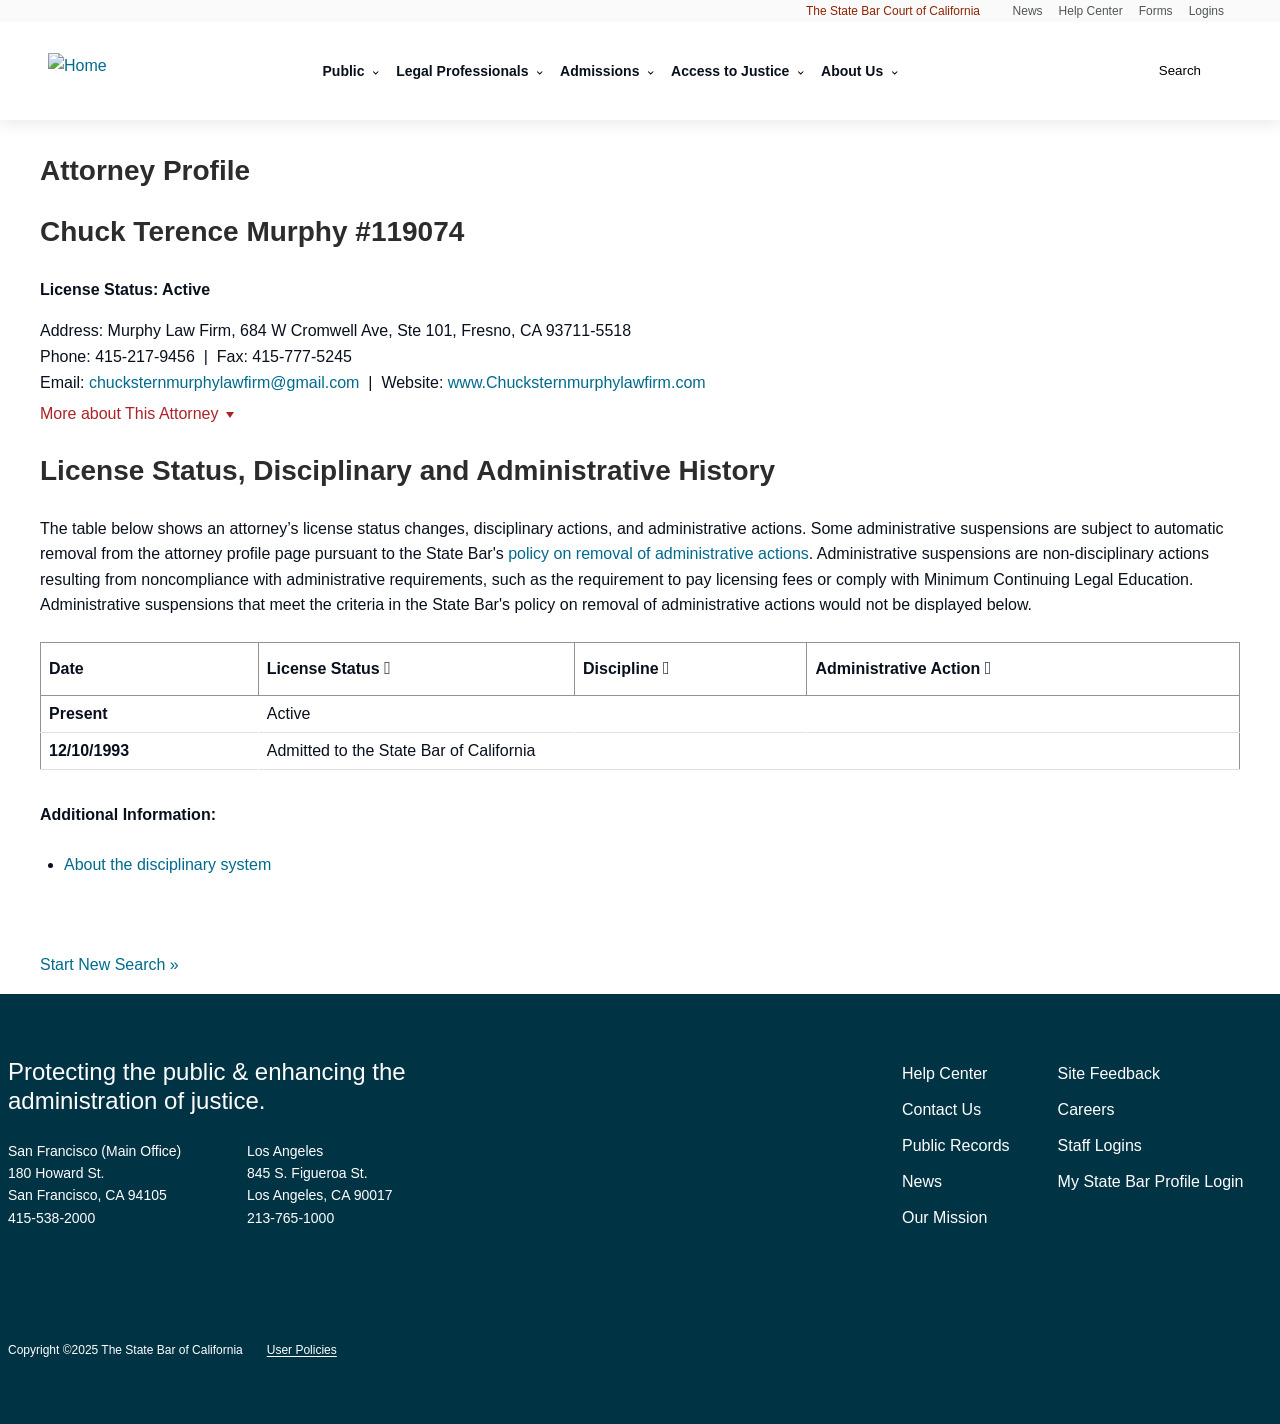
==== apps.calbar.ca.gov/attorney/Licensee/Detail/119074.html @ 702d131b "initial commit" ====
<!DOCTYPE html>
<html lang="en-US">



<meta http-equiv="content-type" content="text/html;charset=utf-8" /><!-- /Added by HTTrack -->

<head>





    <meta http-equiv="X-UA-Compatible" content="IE=edge">
    <meta http-equiv="Content-Type" content="text/html; charset=utf-8" />
    <meta name="viewport" content="width=device-width, initial-scale=1.0">
    <meta name="copyright" content="&copy; 2018 The State Bar of California" />
    <meta name="author" content="The State Bar of California" />
    <meta name="google-site-verification" content="VJy1F6sOYdyftWvRokNCqjnnEuxGxvTk9b7fUnXq_ks" />
    <meta name="msvalidate.01" content="DE7FBB80D91AFBB0079F1F3468295626" />
    <meta name="description" content="Attorney Licensee Search - The State Bar of California" />
    <meta name="keywords" content="Licensee Search, Attorney Search, Member Search" />

    <meta name="facebook-domain-verification" content="bobxb3tvjdjorjrjefdjnxnl09zcm5" />


    <link rel="stylesheet" type="text/css" href="../../Content/font-awesome/css/font-awesome.min.css" />

    <link rel="shortcut icon" href="https://www.calbar.ca.gov/themes/custom/sbc_blue/favicon.ico" type="image/x-icon" />

    <!-- Google tag (gtag.js) -->


    <script
        src="https://apps.calbar.ca.gov/attorney/bundles/jquery?v=9ktsOtIo0upvJP7-7FiXuOoOJe58RLFJ__wIRPL2vGo1"></script>

    <script
        src="https://apps.calbar.ca.gov/attorney/bundles/jqueryval?v=dRbXwfFHyVR9r5uyYJ5Qw1ktAC0ngUmWiPnrwKVkHo81"></script>


    <link href="../../../../kendo.cdn.telerik.com/2021.1.224/styles/kendo.default-v2.min.css" rel="stylesheet"
        type="text/css" />
    <script src="../../../../kendo.cdn.telerik.com/2021.1.224/js/jszip.min.js"></script>
    <script src="../../../../kendo.cdn.telerik.com/2021.1.224/js/kendo.all.min.js"></script>
    <script src="../../../../kendo.cdn.telerik.com/2021.1.224/js/kendo.aspnetmvc.min.js"></script>
    <script src="../../Scripts/kendo.modernizr.custom.js"></script>


    <title>
        Chuck Terence Murphy # 119074 - Attorney Licensee Search
    </title>

    <meta name="description" content="Attorney Licensee Search of the State Bar of California" />
    <meta name="keywords" content="Attorney Search, Licensee Search, Member Search, Attorney Profile" />


    <!-- HubSpot Embed Code -->
    <script type="text/javascript" id="hs-script-loader" async defer
        src="../../../../js.hs-scripts.com/22118717.js"></script>

    <!-- Styles: Drupal -->
    <link href="../../../../archive.calbar.ca.gov/skins/css/base_theme/simplytheme.css" rel="stylesheet" />
    <link href="../../../../archive.calbar.ca.gov/skins/css/base_theme/simplytheme_editor.css" rel="stylesheet" />
    <link href="../../../../archive.calbar.ca.gov/skins/css/sbc_blue.css" rel="stylesheet" />

    <link rel="stylesheet" href="../../../../archive.calbar.ca.gov/skins/css/header.css" />
    <link rel="stylesheet" href="../../../../archive.calbar.ca.gov/skins/css/mmenu.css" />
    <link rel="stylesheet" href="../../../../archive.calbar.ca.gov/skins/css/footer.css" />

    <!-- Styles: Custom -->
    <link rel="stylesheet" href="../../../../archive.calbar.ca.gov/skins/css/site-common.css" />
    <link href="../../Content/css/site-custom.css" rel="stylesheet" />

</head>

<body id="Body">

    <div class="page-wrapper">

        <!-- ===== HEADER ===== -->
        <div class="sbc-header">




            <div class="mm-page mm-slideout" id="mm-0">
                <div class="responsive-menu-page-wrapper">
                    <header id="header">

                        <div class="layout-header">
                            <div id="masthead" class="masthead">

                                <div class="region region--masthead-prefix clearfix">

                                    <nav role="navigation" aria-labelledby="block-sbc-blue-utility-menu"
                                        id="block-sbc-blue-utility"
                                        class="contextual-region block block-menu navigation menu--utility">

                                        <h2 class="visually-hidden" id="block-sbc-blue-utility-menu">Utility</h2>
                                        <div data-contextual-id="block:block=sbc_blue_utility:langcode=en|menu:menu=utility:langcode=en"
                                            data-contextual-token="tIDJt1KYtYOmM0SghBOcWXmnXl-dd7uxdIEv1bUy2Mc"
                                            data-drupal-ajax-container="" data-once="contextual-render"
                                            class="contextual">
                                            <button class="trigger focusable visually-hidden" type="button"
                                                aria-pressed="false">
                                                Open Utility configuration options
                                            </button>

                                            <ul class="contextual-links" hidden="">
                                                <li>
                                                    <a
                                                        href="https://www.calbar.ca.gov/admin/structure/block/manage/sbc_blue_utility?destination=/node/156">
                                                        Configure
                                                        block
                                                    </a>
                                                </li>
                                                <li>
                                                    <a
                                                        href="https://www.calbar.ca.gov/admin/structure/block/manage/sbc_blue_utility/delete?destination=/node/156">
                                                        Remove
                                                        block
                                                    </a>
                                                </li>
                                                <li><a
                                                        href="https://www.calbar.ca.gov/admin/structure/menu/manage/utility?destination=/node/156">Edit
                                                        menu</a></li>
                                            </ul>

                                        </div>

                                        <ul class="menu menu-level--1">

                                            <li class="menu-item menu-item--level-1">

                                                <a href="https://www.statebarcourt.ca.gov/" target="_blank" class="ext"
                                                    data-extlink="" rel="noreferrer">
                                                    <span class="link-inner">The State Bar Court of California</span>
                                                    <svg focusable="false" width="1em" height="1em" class="ext"
                                                        data-extlink-placement="append" aria-label="(link is external)"
                                                        viewBox="0 0 80 40" role="img" aria-hidden="false">
                                                        <title>(link is external)</title>
                                                        <path
                                                            d="M48 26c-1.1 0-2 0.9-2 2v26H10V18h26c1.1 0 2-0.9 2-2s-0.9-2-2-2H8c-1.1 0-2 0.9-2 2v40c0 1.1 0.9 2 2 2h40c1.1 0 2-0.9 2-2V28C50 26.9 49.1 26 48 26z">
                                                        </path>
                                                        <path
                                                            d="M56 6H44c-1.1 0-2 0.9-2 2s0.9 2 2 2h7.2L30.6 30.6c-0.8 0.8-0.8 2 0 2.8C31 33.8 31.5 34 32 34s1-0.2 1.4-0.6L54 12.8V20c0 1.1 0.9 2 2 2s2-0.9 2-2V8C58 6.9 57.1 6 56 6z">
                                                        </path>
                                                    </svg>
                                                </a>
                                            </li>

                                            <li class="menu-item menu-item--level-1">

                                                <a href="https://www.calbar.ca.gov/news" hreflang="en">
                                                    <span class="link-inner">News</span>
                                                </a>
                                            </li>

                                            <li class="menu-item menu-item--level-1">

                                                <a href="https://www.calbar.ca.gov/help-center"
                                                    data-drupal-link-system-path="node/167">
                                                    <span class="link-inner">
                                                        Help
                                                        Center
                                                    </span>
                                                </a>
                                            </li>

                                            <li class="menu-item menu-item--level-1">

                                                <a href="https://www.calbar.ca.gov/public/forms"
                                                    data-drupal-link-system-path="node/31">
                                                    <span class="link-inner">Forms</span>
                                                </a>
                                            </li>

                                            <li class="menu-item menu-item--level-1">

                                                <a href="https://www.calbar.ca.gov/legal-professionals/view-all-login-portals"
                                                    data-drupal-link-system-path="node/5038">
                                                    <span class="link-inner">Logins</span>
                                                </a>
                                            </li>
                                        </ul>

                                    </nav>

                                    <div id="block-sbc-blue-gtranslate"
                                        class="contextual-region block block-gtranslate block-gtranslate-block">

                                        <div data-contextual-id="block:block=sbc_blue_gtranslate:langcode=en"
                                            data-contextual-token="NOMVxvBMFlBfjjq-w9s0AYorA4YWJH1IkJLih02-pzI"
                                            data-drupal-ajax-container="" data-once="contextual-render"
                                            class="contextual">
                                            <button class="trigger focusable visually-hidden" type="button"
                                                aria-pressed="false">
                                                Open configuration options
                                            </button>


                                            <ul class="contextual-links" hidden="">
                                                <li>
                                                    <a
                                                        href="https://www.calbar.ca.gov/admin/structure/block/manage/sbc_blue_gtranslate?destination=/node/156">
                                                        Configure
                                                        block
                                                    </a>
                                                </li>
                                                <li>
                                                    <a
                                                        href="https://www.calbar.ca.gov/admin/structure/block/manage/sbc_blue_gtranslate/delete?destination=/node/156">
                                                        Remove
                                                        block
                                                    </a>
                                                </li>
                                            </ul>


                                        </div>



                                        <div class="gtranslate_wrapper gt_container--wz96ug">
                                            <!-- GTranslate: https://gtranslate.com -->
                                        </div>
                                        <script>window.gtranslateSettings = { "switcher_horizontal_position": "left", "switcher_vertical_position": "bottom", "horizontal_position": "inline", "vertical_position": "inline", "float_switcher_open_direction": "top", "switcher_open_direction": "bottom", "default_language": "en", "native_language_names": 0, "detect_browser_language": 0, "add_new_line": 1, "select_language_label": "Select Language", "flag_size": 32, "flag_style": "2d", "globe_size": 60, "alt_flags": [], "wrapper_selector": ".gtranslate_wrapper", "url_structure": "none", "custom_domains": null, "languages": ["en", "ar", "zh-CN", "zh-TW", "hi", "ja", "ko", "pt", "ru", "es", "tl", "vi", "fa", "hy", "hmn"], "custom_css": "" };</script>
                                        <script>(function () { var js = document.createElement('script'); js.setAttribute('src', '../../../../cdn.gtranslate.net/widgets/latest/dropdown.js'); js.setAttribute('data-gt-orig-url', 'https://apps.calbar.ca.gov/'); js.setAttribute('data-gt-orig-domain', 'www.calbar.ca.gov'); document.body.appendChild(js); })();</script>

                                    </div>

                                </div>

                                <div class="region region--masthead-primary clearfix" id="masthead-primary">
                                    <div class="region-inner clearfix">

                                        <div class="region region--masthead-primary__left clearfix">

                                            <div id="block-sbc-blue-site-branding"
                                                class="contextual-region block block-system block-system-branding-block">

                                                <div data-contextual-id="block:block=sbc_blue_site_branding:langcode=en"
                                                    data-contextual-token="xkAL9wbKK9-lnhLqeCegQ31AZqPOF6tP-8E3xbLu6FQ"
                                                    data-drupal-ajax-container="" data-once="contextual-render"
                                                    class="contextual">
                                                    <button class="trigger visually-hidden focusable" type="button"
                                                        aria-pressed="false">
                                                        Open configuration options
                                                    </button>


                                                    <ul class="contextual-links" hidden="">
                                                        <li>
                                                            <a
                                                                href="https://www.calbar.ca.gov/admin/structure/block/manage/sbc_blue_site_branding?destination=/node/156">
                                                                Configure
                                                                block
                                                            </a>
                                                        </li>
                                                        <li>
                                                            <a
                                                                href="https://www.calbar.ca.gov/admin/structure/block/manage/sbc_blue_site_branding/delete?destination=/node/156">
                                                                Remove
                                                                block
                                                            </a>
                                                        </li>
                                                    </ul>

                                                </div>
                                                <a href="https://www.calbar.ca.gov/" title="Home" rel="home"
                                                    class="site-logo">
                                                    <img src="https://www.calbar.ca.gov/themes/custom/sbc_blue/logo.svg"
                                                        alt="Home" class="logo--default" width="284" height="56">
                                                </a>
                                            </div>

                                        </div>

                                        <div class="region region--masthead-primary__right clearfix"
                                            id="masthead-primary__right">
                                            <div class="region-inner clearfix">

                                                <div class="region region--masthead-primary__right clearfix">

                                                    <nav role="navigation"
                                                        aria-labelledby="block-sbc-blue-mainnavigation-menu"
                                                        id="block-sbc-blue-mainnavigation"
                                                        class="contextual-region block block-menu navigation menu--main"
                                                        data-once="menu-hover">

                                                        <h2 class="visually-hidden"
                                                            id="block-sbc-blue-mainnavigation-menu">Main navigation</h2>
                                                        <div data-contextual-id="block:block=sbc_blue_mainnavigation:langcode=en|menu:menu=main:langcode=en"
                                                            data-contextual-token="6jmzvDfOMWs4oG_9j4O7GXWfTcq2qj6d-FuwgxFtEv4"
                                                            data-drupal-ajax-container="" data-once="contextual-render"
                                                            class="contextual">
                                                            <button class="trigger focusable visually-hidden"
                                                                type="button" aria-pressed="false">
                                                                Open Main
                                                                navigation configuration options
                                                            </button>

                                                            <ul class="contextual-links" hidden="">
                                                                <li>
                                                                    <a
                                                                        href="https://www.calbar.ca.gov/admin/structure/block/manage/sbc_blue_mainnavigation?destination=/node/156">
                                                                        Configure
                                                                        block
                                                                    </a>
                                                                </li>
                                                                <li>
                                                                    <a
                                                                        href="https://www.calbar.ca.gov/admin/structure/block/manage/sbc_blue_mainnavigation/delete?destination=/node/156">
                                                                        Remove
                                                                        block
                                                                    </a>
                                                                </li>
                                                                <li><a
                                                                        href="https://www.calbar.ca.gov/admin/structure/menu/manage/main?destination=/node/156">Edit
                                                                        menu</a></li>
                                                            </ul>

                                                        </div>

                                                        <ul class="menu menu-level--1">

                                                            <li
                                                                class="menu-item menu-item--expanded menu-item--level-1">


                                                                <a href="https://www.calbar.ca.gov/public"
                                                                    data-drupal-link-system-path="node/123">
                                                                    <span class="link-inner">Public</span>
                                                                </a>
                                                                <ul class="menu sub-nav menu-level--2">

                                                                    <li
                                                                        class="menu-item menu-item--expanded menu-item--level-2">


                                                                        <span class="main-pane visibility-hidden">
                                                                            <span class="link-inner">Main Pane</span>
                                                                        </span>
                                                                        <ul class="menu sub-nav menu-level--3">

                                                                            <li
                                                                                class="menu-item menu-item--expanded menu-item--level-3">


                                                                                <a href="https://www.calbar.ca.gov/public/find-legal-professionals"
                                                                                    data-drupal-link-system-path="node/124">
                                                                                    <span class="link-inner">Find Legal
                                                                                        Professionals</span>
                                                                                </a>
                                                                                <ul class="menu sub-nav menu-level--4">

                                                                                    <li
                                                                                        class="menu-item menu-item--collapsed menu-item--level-4">


                                                                                        <a href="https://www.calbar.ca.gov/public/find-legal-professionals/find-lawyer-referral-service"
                                                                                            data-drupal-link-system-path="node/2">
                                                                                            <span
                                                                                                class="link-inner">Find
                                                                                                a Lawyer Referral
                                                                                                Service</span>
                                                                                        </a>
                                                                                    </li>

                                                                                    <li
                                                                                        class="menu-item menu-item--level-4">


                                                                                        <a
                                                                                            href="https://apps.calbar.ca.gov/attorney/LicenseeSearch/QuickSearch">
                                                                                            <span
                                                                                                class="link-inner">Check
                                                                                                Attorney Profile</span>
                                                                                        </a>
                                                                                    </li>

                                                                                    <li
                                                                                        class="menu-item menu-item--level-4">


                                                                                        <a href="https://www.calbar.ca.gov/public/find-legal-professionals/find-certified-specialist"
                                                                                            data-drupal-link-system-path="node/7158">
                                                                                            <span
                                                                                                class="link-inner">Find
                                                                                                a Certified
                                                                                                Specialist</span>
                                                                                        </a>
                                                                                    </li>
                                                                                </ul>

                                                                            </li>

                                                                            <li
                                                                                class="menu-item menu-item--expanded menu-item--level-3">


                                                                                <a href="https://www.calbar.ca.gov/public/concerns-about-attorney"
                                                                                    data-drupal-link-system-path="node/126">
                                                                                    <span class="link-inner">Concerns
                                                                                        About an Attorney</span>
                                                                                </a>
                                                                                <ul class="menu sub-nav menu-level--4">

                                                                                    <li
                                                                                        class="menu-item menu-item--collapsed menu-item--level-4">


                                                                                        <a
                                                                                            href="https://www.calbar.ca.gov/public/concerns-about-attorney/public-trust-liaison-office">
                                                                                            <span
                                                                                                class="link-inner">Office
                                                                                                of Public Trust
                                                                                                Liaison</span>
                                                                                        </a>
                                                                                    </li>

                                                                                    <li
                                                                                        class="menu-item menu-item--level-4">


                                                                                        <a href="https://www.calbar.ca.gov/public/concerns-about-attorney/why-file-complaint"
                                                                                            data-drupal-link-system-path="node/6974">
                                                                                            <span class="link-inner">Why
                                                                                                File a Complaint</span>
                                                                                        </a>
                                                                                    </li>

                                                                                    <li
                                                                                        class="menu-item menu-item--collapsed menu-item--level-4">


                                                                                        <a href="https://www.calbar.ca.gov/public/concerns-about-attorney/resolving-fee-disputes-your-attorney"
                                                                                            data-drupal-link-system-path="node/5168">
                                                                                            <span
                                                                                                class="link-inner">Resolving
                                                                                                Fee Disputes with Your
                                                                                                Attorney</span>
                                                                                        </a>
                                                                                    </li>

                                                                                    <li
                                                                                        class="menu-item menu-item--collapsed menu-item--level-4">


                                                                                        <a href="https://www.calbar.ca.gov/public/concerns-about-attorney/avoid-legal-services-fraud"
                                                                                            data-drupal-link-system-path="node/16">
                                                                                            <span
                                                                                                class="link-inner">Avoid
                                                                                                Legal Services
                                                                                                Fraud</span>
                                                                                        </a>
                                                                                    </li>

                                                                                    <li
                                                                                        class="menu-item menu-item--level-4">


                                                                                        <a href="https://www.calbar.ca.gov/public/concerns-about-attorney/recent-disciplinary-actions"
                                                                                            data-drupal-link-system-path="node/15">
                                                                                            <span
                                                                                                class="link-inner">Recent
                                                                                                Disciplinary
                                                                                                Actions</span>
                                                                                        </a>
                                                                                    </li>

                                                                                    <li
                                                                                        class="menu-item menu-item--level-4">


                                                                                        <a href="https://www.calbar.ca.gov/Public/Discipline/Nonattorney-Actions"
                                                                                            data-drupal-link-system-path="node/17">
                                                                                            <span
                                                                                                class="link-inner">Unauthorized
                                                                                                Practice of Law
                                                                                                Violations</span>
                                                                                        </a>
                                                                                    </li>
                                                                                </ul>

                                                                            </li>

                                                                            <li
                                                                                class="menu-item menu-item--expanded menu-item--level-3">


                                                                                <a href="https://www.calbar.ca.gov/public/file-complaints-claims"
                                                                                    data-drupal-link-system-path="node/127">
                                                                                    <span class="link-inner">File
                                                                                        Complaints &amp; Claims</span>
                                                                                </a>
                                                                                <ul class="menu sub-nav menu-level--4">

                                                                                    <li
                                                                                        class="menu-item menu-item--collapsed menu-item--level-4">


                                                                                        <a
                                                                                            href="https://apps.calbar.ca.gov/complaint/">
                                                                                            <span
                                                                                                class="link-inner">File
                                                                                                an Attorney
                                                                                                Complaint</span>
                                                                                        </a>
                                                                                    </li>

                                                                                    <li
                                                                                        class="menu-item menu-item--level-4">


                                                                                        <a href="https://www.calbar.ca.gov/public/file-complaints-claims/request-complaint-review"
                                                                                            data-drupal-link-system-path="node/5037">
                                                                                            <span
                                                                                                class="link-inner">Request
                                                                                                a Complaint
                                                                                                Review</span>
                                                                                        </a>
                                                                                    </li>

                                                                                    <li
                                                                                        class="menu-item menu-item--level-4">


                                                                                        <a
                                                                                            href="https://apps.calbar.ca.gov/complaint/Upl/Index">
                                                                                            <span
                                                                                                class="link-inner">Report
                                                                                                Unauthorized Practice of
                                                                                                Law</span>
                                                                                        </a>
                                                                                    </li>

                                                                                    <li
                                                                                        class="menu-item menu-item--level-4">


                                                                                        <a href="https://www.calbar.ca.gov/public/file-complaints-claims/resolve-fee-dispute"
                                                                                            data-drupal-link-system-path="node/20">
                                                                                            <span
                                                                                                class="link-inner">Resolve
                                                                                                a Fee Dispute</span>
                                                                                        </a>
                                                                                    </li>

                                                                                    <li
                                                                                        class="menu-item menu-item--level-4">


                                                                                        <a href="https://www.calbar.ca.gov/public/file-complaints-claims/apply-reimbursement"
                                                                                            data-drupal-link-system-path="node/21">
                                                                                            <span
                                                                                                class="link-inner">Apply
                                                                                                for Reimbursement</span>
                                                                                        </a>
                                                                                    </li>

                                                                                    <li
                                                                                        class="menu-item menu-item--level-4">


                                                                                        <a href="https://www.calbar.ca.gov/public/file-complaints-claims/file-lawyer-referral-service-complaint"
                                                                                            data-drupal-link-system-path="node/22">
                                                                                            <span
                                                                                                class="link-inner">File
                                                                                                a Lawyer Referral
                                                                                                Service Complaint</span>
                                                                                        </a>
                                                                                    </li>

                                                                                    <li
                                                                                        class="menu-item menu-item--level-4">


                                                                                        <a href="https://www.calbar.ca.gov/public/file-complaints-claims/government-claims-subpoenas-and-lawsuits-against-state-bar"
                                                                                            data-drupal-link-system-path="node/7130">
                                                                                            <span
                                                                                                class="link-inner">Government
                                                                                                Claims, Subpoenas, and
                                                                                                Lawsuits Against the
                                                                                                State Bar</span>
                                                                                        </a>
                                                                                    </li>

                                                                                    <li
                                                                                        class="menu-item menu-item--level-4">


                                                                                        <a href="https://www.calbar.ca.gov/public/file-complaints-claims/whistleblower-and-whistleblower-retaliation-complaints"
                                                                                            data-drupal-link-system-path="node/5183">
                                                                                            <span
                                                                                                class="link-inner">Whistleblower
                                                                                                and Whistleblower
                                                                                                Retaliation
                                                                                                Complaints</span>
                                                                                        </a>
                                                                                    </li>
                                                                                </ul>

                                                                            </li>

                                                                            <li
                                                                                class="menu-item menu-item--expanded menu-item--level-3">


                                                                                <a href="https://www.calbar.ca.gov/public/legal-resources"
                                                                                    data-drupal-link-system-path="node/125">
                                                                                    <span class="link-inner">Legal
                                                                                        Resources</span>
                                                                                </a>
                                                                                <ul class="menu sub-nav menu-level--4">

                                                                                    <li
                                                                                        class="menu-item menu-item--collapsed menu-item--level-4">


                                                                                        <a href="https://www.calbar.ca.gov/public/legal-resources/free-legal-help"
                                                                                            data-drupal-link-system-path="node/5">
                                                                                            <span
                                                                                                class="link-inner">Free
                                                                                                Legal Help</span>
                                                                                        </a>
                                                                                    </li>

                                                                                    <li
                                                                                        class="menu-item menu-item--level-4">


                                                                                        <a href="https://www.calbar.ca.gov/public/legal-resources/selecting-attorney"
                                                                                            data-drupal-link-system-path="node/6">
                                                                                            <span
                                                                                                class="link-inner">Before
                                                                                                Selecting an
                                                                                                Attorney</span>
                                                                                        </a>
                                                                                    </li>

                                                                                    <li
                                                                                        class="menu-item menu-item--collapsed menu-item--level-4">


                                                                                        <a href="https://www.calbar.ca.gov/public/legal-resources/working-attorney"
                                                                                            data-drupal-link-system-path="node/7">
                                                                                            <span
                                                                                                class="link-inner">Working
                                                                                                With an Attorney</span>
                                                                                        </a>
                                                                                    </li>

                                                                                    <li
                                                                                        class="menu-item menu-item--collapsed menu-item--level-4">


                                                                                        <a href="https://www.calbar.ca.gov/public/legal-resources/resolving-problems-attorney"
                                                                                            data-drupal-link-system-path="node/8">
                                                                                            <span
                                                                                                class="link-inner">Resolving
                                                                                                Problems with an
                                                                                                Attorney</span>
                                                                                        </a>
                                                                                    </li>

                                                                                    <li
                                                                                        class="menu-item menu-item--collapsed menu-item--level-4">


                                                                                        <a href="https://www.calbar.ca.gov/public/legal-resources/resources-immigrants"
                                                                                            data-drupal-link-system-path="node/9">
                                                                                            <span
                                                                                                class="link-inner">Resources
                                                                                                for Immigrants</span>
                                                                                        </a>
                                                                                    </li>

                                                                                    <li
                                                                                        class="menu-item menu-item--level-4">


                                                                                        <a href="https://www.calbar.ca.gov/public/legal-resources/resources-veterans-and-service-members"
                                                                                            data-drupal-link-system-path="node/4993">
                                                                                            <span
                                                                                                class="link-inner">Resources
                                                                                                for Veterans and Service
                                                                                                Members</span>
                                                                                        </a>
                                                                                    </li>

                                                                                    <li
                                                                                        class="menu-item menu-item--collapsed menu-item--level-4">


                                                                                        <a href="https://www.calbar.ca.gov/public/legal-resources/legal-help-after-disaster"
                                                                                            data-drupal-link-system-path="node/11">
                                                                                            <span
                                                                                                class="link-inner">Legal
                                                                                                Help After a
                                                                                                Disaster</span>
                                                                                        </a>
                                                                                    </li>

                                                                                    <li
                                                                                        class="menu-item menu-item--level-4">


                                                                                        <a href="https://www.calbar.ca.gov/public/legal-resources/legal-guide-pamphlets"
                                                                                            data-drupal-link-system-path="node/12">
                                                                                            <span
                                                                                                class="link-inner">Legal
                                                                                                Guide Pamphlets</span>
                                                                                        </a>
                                                                                    </li>
                                                                                </ul>

                                                                            </li>

                                                                            <li
                                                                                class="menu-item menu-item--expanded menu-item--level-3">


                                                                                <a href="https://www.calbar.ca.gov/public/recursos-en-espanol"
                                                                                    data-drupal-link-system-path="node/5569">
                                                                                    <span class="link-inner">Recursos en
                                                                                        espaÃ±ol</span>
                                                                                </a>
                                                                                <ul class="menu sub-nav menu-level--4">

                                                                                    <li
                                                                                        class="menu-item menu-item--level-4">


                                                                                        <a
                                                                                            href="https://www.calbar.ca.gov/es/public/recursos-en-espanol/buscando-ayuda-con-asuntos-de-inmigracion">
                                                                                            <span
                                                                                                class="link-inner">Buscando
                                                                                                ayuda con asuntos de
                                                                                                inmigraciÃ³n</span>
                                                                                        </a>
                                                                                    </li>

                                                                                    <li
                                                                                        class="menu-item menu-item--level-4">


                                                                                        <a
                                                                                            href="https://www.calbar.ca.gov/es/public/recursos-en-espanol/alerta-propietarios-referente-al-fraude-de-servicios-legales">
                                                                                            <span
                                                                                                class="link-inner">Alerta
                                                                                                a Propietarios Referente
                                                                                                al Fraude de Servicios
                                                                                                Legales</span>
                                                                                        </a>
                                                                                    </li>

                                                                                    <li
                                                                                        class="menu-item menu-item--level-4">


                                                                                        <a
                                                                                            href="https://www.calbar.ca.gov/es/public/recursos-en-espanol/alerta-arrendatarios-referente-al-fraude-de-servicios-legales">
                                                                                            <span
                                                                                                class="link-inner">Alerta
                                                                                                a Arrendatarios
                                                                                                Referente al Fraude de
                                                                                                Servicios Legales</span>
                                                                                        </a>
                                                                                    </li>

                                                                                    <li
                                                                                        class="menu-item menu-item--level-4">


                                                                                        <a
                                                                                            href="https://www.calbar.ca.gov/es/public/recursos-en-espanol/evite-el-fraude-por-parte-de-los-consultores-de-inmigracion">
                                                                                            <span
                                                                                                class="link-inner">Evite
                                                                                                el fraude por parte de
                                                                                                los consultores de
                                                                                                inmigraciÃ³n</span>
                                                                                        </a>
                                                                                    </li>

                                                                                    <li
                                                                                        class="menu-item menu-item--level-4">


                                                                                        <a
                                                                                            href="https://www.calbar.ca.gov/es/public/recursos-en-espanol/programa-de-enlace-entre-abogado-y-cliente">
                                                                                            <span
                                                                                                class="link-inner">Programa
                                                                                                de Enlace entre Abogado
                                                                                                y Cliente</span>
                                                                                        </a>
                                                                                    </li>

                                                                                    <li
                                                                                        class="menu-item menu-item--level-4">


                                                                                        <a
                                                                                            href="https://www.calbar.ca.gov/es/public/concerns-about-attorney/public-trust-liaison-office/issues-attorney-communication">
                                                                                            <span
                                                                                                class="link-inner">Intermediario
                                                                                                de Confianza
                                                                                                PÃºblica</span>
                                                                                        </a>
                                                                                    </li>

                                                                                    <li
                                                                                        class="menu-item menu-item--level-4">


                                                                                        <a href="https://www.calbar.ca.gov/public/recursos-en-espanol/despues-de-presentar-una-queja-contra-un-abogado"
                                                                                            data-drupal-link-system-path="node/6973">
                                                                                            <span
                                                                                                class="link-inner">DespuÃ©s
                                                                                                de presentar una queja
                                                                                                contra un abogado</span>
                                                                                        </a>
                                                                                    </li>
                                                                                </ul>

                                                                            </li>

                                                                            <li
                                                                                class="menu-item menu-item--expanded menu-item--level-3">


                                                                                <a href="https://www.calbar.ca.gov/about-us/public-meetings-comment"
                                                                                    data-drupal-link-system-path="node/128">
                                                                                    <span class="link-inner">Public
                                                                                        Meetings &amp; Comment</span>
                                                                                </a>
                                                                                <ul class="menu sub-nav menu-level--4">

                                                                                    <li
                                                                                        class="menu-item menu-item--collapsed menu-item--level-4">


                                                                                        <a href="https://www.calbar.ca.gov/public/public-meetings-comment/public-meetings"
                                                                                            data-drupal-link-system-path="node/24">
                                                                                            <span
                                                                                                class="link-inner">Public
                                                                                                Meetings</span>
                                                                                        </a>
                                                                                    </li>

                                                                                    <li
                                                                                        class="menu-item menu-item--collapsed menu-item--level-4">


                                                                                        <a href="https://www.calbar.ca.gov/public/public-meetings-comment/public-comment"
                                                                                            data-drupal-link-system-path="node/25">
                                                                                            <span
                                                                                                class="link-inner">Public
                                                                                                Comment</span>
                                                                                        </a>
                                                                                    </li>

                                                                                    <li
                                                                                        class="menu-item menu-item--level-4">


                                                                                        <a href="https://www.calbar.ca.gov/MeetingRecordings"
                                                                                            data-drupal-link-system-path="node/6077">
                                                                                            <span
                                                                                                class="link-inner">Public
                                                                                                Meeting
                                                                                                Recordings</span>
                                                                                        </a>
                                                                                    </li>
                                                                                </ul>

                                                                            </li>
                                                                        </ul>

                                                                    </li>

                                                                    <li
                                                                        class="menu-item menu-item--expanded menu-item--level-2">


                                                                        <span class="sidebar-pane visibility-hidden">
                                                                            <span class="link-inner">Sidebar</span>
                                                                        </span>
                                                                        <ul class="menu sub-nav menu-level--3">

                                                                            <li class="menu-item menu-item--level-3">


                                                                                <a href="https://www.calbar.ca.gov/public/find-legal-professionals/find-lawyer-referral-service"
                                                                                    class="cta-link"
                                                                                    data-drupal-link-system-path="node/2">
                                                                                    <span class="link-inner">Find a
                                                                                        Certified Lawyer Referral
                                                                                        Service</span>
                                                                                </a>
                                                                            </li>

                                                                            <li class="menu-item menu-item--level-3">


                                                                                <a href="https://apps.calbar.ca.gov/complaint/"
                                                                                    target="_blank" class="cta-link">
                                                                                    <span class="link-inner">File a
                                                                                        Complaint</span>
                                                                                </a>
                                                                            </li>

                                                                            <li class="menu-item menu-item--level-3">


                                                                                <a href="https://calbar.primegov.com/public/portal"
                                                                                    class="cta-link">
                                                                                    <span class="link-inner">Public
                                                                                        Meetings Portal</span>
                                                                                </a>
                                                                            </li>

                                                                            <li
                                                                                class="menu-item menu-item--expanded menu-item--level-3">


                                                                                <span>
                                                                                    <span class="link-inner">Popular
                                                                                        Links</span>
                                                                                </span>
                                                                                <ul class="menu sub-nav menu-level--4">

                                                                                    <li
                                                                                        class="menu-item menu-item--level-4">


                                                                                        <a
                                                                                            href="https://www.calbar.ca.gov/public/concerns-about-attorney/public-trust-liaison-office">
                                                                                            <span
                                                                                                class="link-inner">Need
                                                                                                Help? Contact the Public
                                                                                                Trust Liaison
                                                                                                Office</span>
                                                                                        </a>
                                                                                    </li>

                                                                                    <li
                                                                                        class="menu-item menu-item--level-4">


                                                                                        <a href="https://www.calbar.ca.gov/public/concerns-about-attorney/recent-disciplinary-actions"
                                                                                            data-drupal-link-system-path="node/15">
                                                                                            <span
                                                                                                class="link-inner">Recent
                                                                                                Disciplinary
                                                                                                Actions</span>
                                                                                        </a>
                                                                                    </li>

                                                                                    <li
                                                                                        class="menu-item menu-item--level-4">


                                                                                        <a href="https://www.calbar.ca.gov/Public/Discipline/Nonattorney-Actions"
                                                                                            data-drupal-link-system-path="node/17">
                                                                                            <span
                                                                                                class="link-inner">Unauthorized
                                                                                                Practice of Law
                                                                                                Violations</span>
                                                                                        </a>
                                                                                    </li>

                                                                                    <li
                                                                                        class="menu-item menu-item--level-4">


                                                                                        <a href="https://www.calbar.ca.gov/public/file-complaints-claims/resolve-fee-dispute"
                                                                                            target="_self"
                                                                                            data-drupal-link-system-path="node/20">
                                                                                            <span
                                                                                                class="link-inner">Resolve
                                                                                                a Fee Dispute</span>
                                                                                        </a>
                                                                                    </li>

                                                                                    <li
                                                                                        class="menu-item menu-item--level-4">


                                                                                        <a href="https://www.calbar.ca.gov/public/concerns-about-attorney/avoid-legal-services-fraud"
                                                                                            data-drupal-link-system-path="node/16">
                                                                                            <span
                                                                                                class="link-inner">Tips:
                                                                                                Avoid Legal Services
                                                                                                Fraud</span>
                                                                                        </a>
                                                                                    </li>

                                                                                    <li
                                                                                        class="menu-item menu-item--level-4">


                                                                                        <a href="https://www.calbar.ca.gov/public/forms"
                                                                                            class="popular-link"
                                                                                            data-drupal-link-system-path="node/31">
                                                                                            <span
                                                                                                class="link-inner">Forms</span>
                                                                                        </a>
                                                                                    </li>

                                                                                    <li
                                                                                        class="menu-item menu-item--level-4">


                                                                                        <a href="https://www.calbar.ca.gov/public-help-topics"
                                                                                            class="popular-link"
                                                                                            data-drupal-link-system-path="node/168">
                                                                                            <span
                                                                                                class="link-inner">Public
                                                                                                FAQs</span>
                                                                                        </a>
                                                                                    </li>
                                                                                </ul>

                                                                            </li>
                                                                        </ul>

                                                                    </li>
                                                                </ul>

                                                            </li>

                                                            <li
                                                                class="menu-item menu-item--expanded menu-item--level-1">


                                                                <a href="https://www.calbar.ca.gov/legal-professionals"
                                                                    data-drupal-link-system-path="node/130">
                                                                    <span class="link-inner">Legal Professionals</span>
                                                                </a>
                                                                <ul class="menu sub-nav menu-level--2">

                                                                    <li
                                                                        class="menu-item menu-item--expanded menu-item--level-2">


                                                                        <span class="main-pane visibility-hidden">
                                                                            <span class="link-inner">Main Pane</span>
                                                                        </span>
                                                                        <ul class="menu sub-nav menu-level--3">

                                                                            <li
                                                                                class="menu-item menu-item--expanded menu-item--level-3">


                                                                                <a href="https://www.calbar.ca.gov/legal-professionals/maintaining-compliance"
                                                                                    data-drupal-link-system-path="node/6694">
                                                                                    <span class="link-inner">Maintaining
                                                                                        Compliance</span>
                                                                                </a>
                                                                                <ul class="menu sub-nav menu-level--4">

                                                                                    <li
                                                                                        class="menu-item menu-item--collapsed menu-item--level-4">


                                                                                        <a href="https://www.calbar.ca.gov/legal-professionals/maintaining-compliance/administrative-compliance"
                                                                                            data-drupal-link-system-path="node/6673">
                                                                                            <span
                                                                                                class="link-inner">Administrative
                                                                                                Compliance</span>
                                                                                        </a>
                                                                                    </li>

                                                                                    <li
                                                                                        class="menu-item menu-item--collapsed menu-item--level-4">


                                                                                        <a href="https://www.calbar.ca.gov/legal-professionals/maintaining-compliance/mcle"
                                                                                            data-drupal-link-system-path="node/34">
                                                                                            <span
                                                                                                class="link-inner">MCLE</span>
                                                                                        </a>
                                                                                    </li>

                                                                                    <li
                                                                                        class="menu-item menu-item--collapsed menu-item--level-4">


                                                                                        <a href="https://www.calbar.ca.gov/legal-professionals/maintaining-compliance/administrative-services"
                                                                                            data-drupal-link-system-path="node/35">
                                                                                            <span
                                                                                                class="link-inner">Administrative
                                                                                                Services</span>
                                                                                        </a>
                                                                                    </li>

                                                                                    <li
                                                                                        class="menu-item menu-item--collapsed menu-item--level-4">


                                                                                        <a href="https://www.calbar.ca.gov/legal-professionals/maintaining-compliance/administrative-regulation-discipline"
                                                                                            data-drupal-link-system-path="node/36">
                                                                                            <span
                                                                                                class="link-inner">Administrative
                                                                                                Regulation &amp;
                                                                                                Discipline</span>
                                                                                        </a>
                                                                                    </li>

                                                                                    <li
                                                                                        class="menu-item menu-item--collapsed menu-item--level-4">


                                                                                        <a href="https://www.calbar.ca.gov/legal-professionals/maintaining-compliance/client-trust-accounting-iolta"
                                                                                            data-drupal-link-system-path="node/4913">
                                                                                            <span
                                                                                                class="link-inner">Client
                                                                                                Trust Accounting &amp;
                                                                                                IOLTA</span>
                                                                                        </a>
                                                                                    </li>

                                                                                    <li
                                                                                        class="menu-item menu-item--level-4">


                                                                                        <a href="https://www.calbar.ca.gov/form/self-reporting-forms"
                                                                                            data-drupal-link-system-path="node/11638">
                                                                                            <span
                                                                                                class="link-inner">Self-Reporting
                                                                                                Forms</span>
                                                                                        </a>
                                                                                    </li>

                                                                                    <li
                                                                                        class="menu-item menu-item--level-4">


                                                                                        <a href="https://www.calbar.ca.gov/admissions/special-admissions/multijurisdictional-practice-mjp-program"
                                                                                            data-drupal-link-system-path="node/84">
                                                                                            <span
                                                                                                class="link-inner">Multijurisdictional
                                                                                                Practice Program</span>
                                                                                        </a>
                                                                                    </li>

                                                                                    <li
                                                                                        class="menu-item menu-item--collapsed menu-item--level-4">


                                                                                        <a href="https://www.calbar.ca.gov/legal-professionals/maintaining-compliance/compliance-records-judges"
                                                                                            data-drupal-link-system-path="node/39">
                                                                                            <span
                                                                                                class="link-inner">Compliance
                                                                                                &amp; Records for
                                                                                                Judges</span>
                                                                                        </a>
                                                                                    </li>
                                                                                </ul>

                                                                            </li>

                                                                            <li
                                                                                class="menu-item menu-item--expanded menu-item--level-3">


                                                                                <a href="https://www.calbar.ca.gov/legal-professionals/legal-specialization"
                                                                                    data-drupal-link-system-path="node/5132">
                                                                                    <span class="link-inner">Legal
                                                                                        Specialization</span>
                                                                                </a>
                                                                                <ul class="menu sub-nav menu-level--4">

                                                                                    <li
                                                                                        class="menu-item menu-item--collapsed menu-item--level-4">


                                                                                        <a href="https://www.calbar.ca.gov/legal-professionals/legal-specialization/becoming-certified-specialist"
                                                                                            data-drupal-link-system-path="node/6908">
                                                                                            <span
                                                                                                class="link-inner">Becoming
                                                                                                a Certified
                                                                                                Specialist</span>
                                                                                        </a>
                                                                                    </li>

                                                                                    <li
                                                                                        class="menu-item menu-item--level-4">


                                                                                        <a href="https://www.calbar.ca.gov/legal-professionals/legal-specialization/legal-specialty-areas"
                                                                                            data-drupal-link-system-path="node/45">
                                                                                            <span
                                                                                                class="link-inner">Legal
                                                                                                Specialty Areas</span>
                                                                                        </a>
                                                                                    </li>

                                                                                    <li
                                                                                        class="menu-item menu-item--level-4">


                                                                                        <a href="https://www.calbar.ca.gov/legal-professionals/legal-specialization/legal-specialization-rules-standards"
                                                                                            data-drupal-link-system-path="node/47">
                                                                                            <span
                                                                                                class="link-inner">Legal
                                                                                                Specialization Rules
                                                                                                &amp; Standards</span>
                                                                                        </a>
                                                                                    </li>

                                                                                    <li
                                                                                        class="menu-item menu-item--level-4">


                                                                                        <a href="https://www.calbar.ca.gov/legal-professionals/legal-specialization/certified-legal-specialist-exam-grading-and-scope"
                                                                                            data-drupal-link-system-path="node/6903">
                                                                                            <span
                                                                                                class="link-inner">Certified
                                                                                                Legal Specialist Exam
                                                                                                Grading and Scope</span>
                                                                                        </a>
                                                                                    </li>

                                                                                    <li
                                                                                        class="menu-item menu-item--level-4">


                                                                                        <a href="https://www.calbar.ca.gov/legal-professionals/legal-specialization/current-certified-specialists"
                                                                                            data-drupal-link-system-path="node/6664">
                                                                                            <span class="link-inner">For
                                                                                                Current Certified
                                                                                                Specialists</span>
                                                                                        </a>
                                                                                    </li>

                                                                                    <li
                                                                                        class="menu-item menu-item--level-4">


                                                                                        <a href="https://www.calbar.ca.gov/legal-professionals/legal-specialization/digital-brochures"
                                                                                            data-drupal-link-system-path="node/6909">
                                                                                            <span
                                                                                                class="link-inner">Digital
                                                                                                Brochures</span>
                                                                                        </a>
                                                                                    </li>
                                                                                </ul>

                                                                            </li>

                                                                            <li
                                                                                class="menu-item menu-item--expanded menu-item--level-3">


                                                                                <a href="https://www.calbar.ca.gov/legal-professionals/rules"
                                                                                    data-drupal-link-system-path="node/5127">
                                                                                    <span
                                                                                        class="link-inner">Rules</span>
                                                                                </a>
                                                                                <ul class="menu sub-nav menu-level--4">

                                                                                    <li
                                                                                        class="menu-item menu-item--collapsed menu-item--level-4">


                                                                                        <a href="https://www.calbar.ca.gov/legal-professionals/rules/rules-state-bar"
                                                                                            data-drupal-link-system-path="node/40">
                                                                                            <span
                                                                                                class="link-inner">Rules
                                                                                                of the State Bar</span>
                                                                                        </a>
                                                                                    </li>

                                                                                    <li
                                                                                        class="menu-item menu-item--collapsed menu-item--level-4">


                                                                                        <a href="https://www.calbar.ca.gov/legal-professionals/rules/rules-of-professional-conduct"
                                                                                            data-drupal-link-system-path="node/41">
                                                                                            <span
                                                                                                class="link-inner">Rules
                                                                                                of Professional
                                                                                                Conduct</span>
                                                                                        </a>
                                                                                    </li>

                                                                                    <li
                                                                                        class="menu-item menu-item--level-4">


                                                                                        <a href="https://www.calbar.ca.gov/legal-professionals/rules/state-bar-act"
                                                                                            data-drupal-link-system-path="node/42">
                                                                                            <span class="link-inner">The
                                                                                                State Bar Act</span>
                                                                                        </a>
                                                                                    </li>

                                                                                    <li
                                                                                        class="menu-item menu-item--level-4">


                                                                                        <a href="https://www.calbar.ca.gov/legal-professionals/rules/california-rules-court"
                                                                                            data-drupal-link-system-path="node/4906">
                                                                                            <span
                                                                                                class="link-inner">California
                                                                                                Rules of the
                                                                                                Court</span>
                                                                                        </a>
                                                                                    </li>
                                                                                </ul>

                                                                            </li>

                                                                            <li
                                                                                class="menu-item menu-item--expanded menu-item--level-3">


                                                                                <a href="https://www.calbar.ca.gov/legal-professionals/volunteer"
                                                                                    data-drupal-link-system-path="node/4958">
                                                                                    <span
                                                                                        class="link-inner">Volunteer</span>
                                                                                </a>
                                                                                <ul class="menu sub-nav menu-level--4">

                                                                                    <li
                                                                                        class="menu-item menu-item--collapsed menu-item--level-4">


                                                                                        <a href="https://www.calbar.ca.gov/legal-professionals/volunteer/pro-bono-opportunities"
                                                                                            data-drupal-link-system-path="node/50">
                                                                                            <span class="link-inner">Pro
                                                                                                Bono
                                                                                                Opportunities</span>
                                                                                        </a>
                                                                                    </li>

                                                                                    <li
                                                                                        class="menu-item menu-item--level-4">


                                                                                        <a href="https://www.calbar.ca.gov/legal-professionals/volunteer/apply-be-mandatory-fee-arbitrator"
                                                                                            data-drupal-link-system-path="node/6688">
                                                                                            <span
                                                                                                class="link-inner">Apply
                                                                                                to be a Mandatory Fee
                                                                                                Arbitrator</span>
                                                                                        </a>
                                                                                    </li>

                                                                                    <li
                                                                                        class="menu-item menu-item--collapsed menu-item--level-4">


                                                                                        <a href="https://www.calbar.ca.gov/legal-professionals/volunteer/special-master"
                                                                                            data-drupal-link-system-path="node/7491">
                                                                                            <span
                                                                                                class="link-inner">Special
                                                                                                Master</span>
                                                                                        </a>
                                                                                    </li>
                                                                                </ul>

                                                                            </li>

                                                                            <li
                                                                                class="menu-item menu-item--expanded menu-item--level-3">


                                                                                <a href="https://www.calbar.ca.gov/legal-professionals/entities"
                                                                                    data-drupal-link-system-path="node/135">
                                                                                    <span class="link-inner">For
                                                                                        Entities</span>
                                                                                </a>
                                                                                <ul class="menu sub-nav menu-level--4">

                                                                                    <li
                                                                                        class="menu-item menu-item--level-4">


                                                                                        <a href="https://www.calbar.ca.gov/legal-professionals/entities/limited-liability-partnerships"
                                                                                            data-drupal-link-system-path="node/51">
                                                                                            <span
                                                                                                class="link-inner">Limited
                                                                                                Liability
                                                                                                Partnerships</span>
                                                                                        </a>
                                                                                    </li>

                                                                                    <li
                                                                                        class="menu-item menu-item--level-4">


                                                                                        <a href="https://www.calbar.ca.gov/legal-professionals/entities/law-corporations-program"
                                                                                            data-drupal-link-system-path="node/52">
                                                                                            <span class="link-inner">Law
                                                                                                Corporations
                                                                                                Program</span>
                                                                                        </a>
                                                                                    </li>

                                                                                    <li
                                                                                        class="menu-item menu-item--level-4">


                                                                                        <a href="https://www.calbar.ca.gov/legal-professionals/entities/legal-specialization-education-providers"
                                                                                            data-drupal-link-system-path="node/54">
                                                                                            <span
                                                                                                class="link-inner">Legal
                                                                                                Specialization Education
                                                                                                Providers</span>
                                                                                        </a>
                                                                                    </li>

                                                                                    <li
                                                                                        class="menu-item menu-item--level-4">


                                                                                        <a href="https://www.calbar.ca.gov/legal-professionals/entities/lawyer-referral-service-providers-certification"
                                                                                            data-drupal-link-system-path="node/4931">
                                                                                            <span
                                                                                                class="link-inner">Lawyer
                                                                                                Referral Service
                                                                                                Providers
                                                                                                Certification</span>
                                                                                        </a>
                                                                                    </li>

                                                                                    <li
                                                                                        class="menu-item menu-item--collapsed menu-item--level-4">


                                                                                        <a href="https://www.calbar.ca.gov/legal-professionals/entities/mcle-providers"
                                                                                            data-drupal-link-system-path="node/53">
                                                                                            <span
                                                                                                class="link-inner">MCLE
                                                                                                Providers</span>
                                                                                        </a>
                                                                                    </li>
                                                                                </ul>

                                                                            </li>

                                                                            <li
                                                                                class="menu-item menu-item--expanded menu-item--level-3">


                                                                                <a href="https://www.calbar.ca.gov/legal-professionals/ethics-compliance-practice-resources"
                                                                                    data-drupal-link-system-path="node/136">
                                                                                    <span class="link-inner">Ethics,
                                                                                        Compliance &amp; Practice
                                                                                        Resources</span>
                                                                                </a>
                                                                                <ul class="menu sub-nav menu-level--4">

                                                                                    <li
                                                                                        class="menu-item menu-item--collapsed menu-item--level-4">


                                                                                        <a href="https://www.calbar.ca.gov/legal-professionals/legal-resource-center/ethics"
                                                                                            data-drupal-link-system-path="node/214">
                                                                                            <span
                                                                                                class="link-inner">Ethics</span>
                                                                                        </a>
                                                                                    </li>

                                                                                    <li
                                                                                        class="menu-item menu-item--collapsed menu-item--level-4">


                                                                                        <a href="https://www.calbar.ca.gov/legal-professionals/legal-resource-center/mandatory-fee-arbitration-program-resources"
                                                                                            data-drupal-link-system-path="node/11849">
                                                                                            <span
                                                                                                class="link-inner">Mandatory
                                                                                                Fee Arbitration Program
                                                                                                &amp; Resources</span>
                                                                                        </a>
                                                                                    </li>

                                                                                    <li
                                                                                        class="menu-item menu-item--collapsed menu-item--level-4">


                                                                                        <a href="https://www.calbar.ca.gov/legal-professionals/legal-resource-center/lawyer-assistance-program"
                                                                                            data-drupal-link-system-path="node/57">
                                                                                            <span
                                                                                                class="link-inner">Lawyer
                                                                                                Assistance
                                                                                                Program</span>
                                                                                        </a>
                                                                                    </li>

                                                                                    <li
                                                                                        class="menu-item menu-item--collapsed menu-item--level-4">


                                                                                        <a href="https://www.calbar.ca.gov/legal-professionals/ethics-compliance-practice-resources/practice-management-and-professional-pathways"
                                                                                            data-drupal-link-system-path="node/6771">
                                                                                            <span
                                                                                                class="link-inner">Practice
                                                                                                Management and
                                                                                                Professional
                                                                                                Pathways</span>
                                                                                        </a>
                                                                                    </li>

                                                                                    <li
                                                                                        class="menu-item menu-item--level-4">


                                                                                        <a href="https://www.calbar.ca.gov/legal-professionals/maintaining-compliance/mcle/e-learning-portal"
                                                                                            data-drupal-link-system-path="node/4917">
                                                                                            <span
                                                                                                class="link-inner">E-Learning
                                                                                                Portal</span>
                                                                                        </a>
                                                                                    </li>

                                                                                    <li
                                                                                        class="menu-item menu-item--collapsed menu-item--level-4">


                                                                                        <a href="https://www.calbar.ca.gov/legal-professionals/ethics-compliance-practice-resources"
                                                                                            data-drupal-link-system-path="node/136">
                                                                                            <span class="link-inner">All
                                                                                                Resources</span>
                                                                                        </a>
                                                                                    </li>
                                                                                </ul>

                                                                            </li>
                                                                        </ul>

                                                                    </li>

                                                                    <li
                                                                        class="menu-item menu-item--expanded menu-item--level-2">


                                                                        <span class="sidebar-pane visibility-hidden">
                                                                            <span class="link-inner">Sidebar</span>
                                                                        </span>
                                                                        <ul class="menu sub-nav menu-level--3">

                                                                            <li class="menu-item menu-item--level-3">


                                                                                <a href="https://members.calbar.ca.gov/login.aspx"
                                                                                    target="_blank" class="cta-link">
                                                                                    <span class="link-inner">My State
                                                                                        Bar Profile</span>
                                                                                </a>
                                                                            </li>

                                                                            <li class="menu-item menu-item--level-3">


                                                                                <a href="https://www.calbar.ca.gov/legal-professionals/view-all-login-portals"
                                                                                    class="cta-link"
                                                                                    data-drupal-link-system-path="node/5038">
                                                                                    <span class="link-inner">View All
                                                                                        Login Portals</span>
                                                                                </a>
                                                                            </li>

                                                                            <li
                                                                                class="menu-item menu-item--expanded menu-item--level-3">


                                                                                <span>
                                                                                    <span class="link-inner">Popular
                                                                                        Links</span>
                                                                                </span>
                                                                                <ul class="menu sub-nav menu-level--4">

                                                                                    <li
                                                                                        class="menu-item menu-item--level-4">


                                                                                        <a href="https://www.calbar.ca.gov/legal-professionals/maintaining-compliance"
                                                                                            class="popular-link"
                                                                                            data-drupal-link-system-path="node/6694">
                                                                                            <span
                                                                                                class="link-inner">2026
                                                                                                Attorney Annual
                                                                                                Renewal</span>
                                                                                        </a>
                                                                                    </li>

                                                                                    <li
                                                                                        class="menu-item menu-item--level-4">


                                                                                        <a href="https://www.calbar.ca.gov/legal-professionals/maintaining-compliance/administrative-compliance"
                                                                                            class="popular-link"
                                                                                            data-drupal-link-system-path="node/6673">
                                                                                            <span
                                                                                                class="link-inner">Administrative
                                                                                                Compliance: My State Bar
                                                                                                Profile Tasks</span>
                                                                                        </a>
                                                                                    </li>

                                                                                    <li
                                                                                        class="menu-item menu-item--level-4">


                                                                                        <a href="https://www.calbar.ca.gov/legal-professionals/agency-billing"
                                                                                            class="popular-link"
                                                                                            data-drupal-link-system-path="node/6667">
                                                                                            <span
                                                                                                class="link-inner">Agency
                                                                                                Billing</span>
                                                                                        </a>
                                                                                    </li>

                                                                                    <li
                                                                                        class="menu-item menu-item--level-4">


                                                                                        <a href="https://www.calbar.ca.gov/ethics-hotline"
                                                                                            class="popular-link"
                                                                                            data-drupal-link-system-path="node/4925">
                                                                                            <span
                                                                                                class="link-inner">Ethics
                                                                                                Hotline</span>
                                                                                        </a>
                                                                                    </li>

                                                                                    <li
                                                                                        class="menu-item menu-item--level-4">


                                                                                        <a href="https://www.calbar.ca.gov/legal-professionals/fraud-alert-scams-impacting-attorneys"
                                                                                            class="popular-link"
                                                                                            data-drupal-link-system-path="node/7467">
                                                                                            <span
                                                                                                class="link-inner">Fraud
                                                                                                Alert: Scams Impacting
                                                                                                Attorneys</span>
                                                                                        </a>
                                                                                    </li>

                                                                                    <li
                                                                                        class="menu-item menu-item--level-4">


                                                                                        <a
                                                                                            href="https://info.calbar.ca.gov/knowledge/en/ctapp-faqs">
                                                                                            <span
                                                                                                class="link-inner">Frequently
                                                                                                Asked Questions:
                                                                                                CTAPP</span>
                                                                                        </a>
                                                                                    </li>

                                                                                    <li
                                                                                        class="menu-item menu-item--level-4">


                                                                                        <a href="https://www.calbar.ca.gov/legal-professionals/legal-professionals-faqs"
                                                                                            class="popular-link"
                                                                                            data-drupal-link-system-path="node/169">
                                                                                            <span
                                                                                                class="link-inner">Legal
                                                                                                Professionals
                                                                                                FAQs</span>
                                                                                        </a>
                                                                                    </li>

                                                                                    <li
                                                                                        class="menu-item menu-item--level-4">


                                                                                        <a
                                                                                            href="https://share.hsforms.com/1rxD0lFL6QhaRZJPYzKoXAwd62wt?__hstc=158387685.292bdfa27bf175e6d99419689558c61f.1725404699325.1758748086101.1758754360557.1055&amp;__hssc=158387685.2.1758754360557&amp;__hsfp=5555856">
                                                                                            <span
                                                                                                class="link-inner">Licensee
                                                                                                Records and Compliance
                                                                                                Inquiry Form</span>
                                                                                        </a>
                                                                                    </li>
                                                                                </ul>

                                                                            </li>
                                                                        </ul>

                                                                    </li>
                                                                </ul>

                                                            </li>

                                                            <li
                                                                class="menu-item menu-item--expanded menu-item--level-1">


                                                                <a href="https://www.calbar.ca.gov/admissions"
                                                                    data-drupal-link-system-path="node/137">
                                                                    <span class="link-inner">Admissions</span>
                                                                </a>
                                                                <ul class="menu sub-nav menu-level--2">

                                                                    <li
                                                                        class="menu-item menu-item--expanded menu-item--level-2">


                                                                        <span class="main-pane visibility-hidden">
                                                                            <span class="link-inner">Main Pane</span>
                                                                        </span>
                                                                        <ul class="menu sub-nav menu-level--3">

                                                                            <li
                                                                                class="menu-item menu-item--expanded menu-item--level-3">


                                                                                <a href="https://www.calbar.ca.gov/admissions/requirements"
                                                                                    data-drupal-link-system-path="node/4945">
                                                                                    <span
                                                                                        class="link-inner">Requirements</span>
                                                                                </a>
                                                                                <ul class="menu sub-nav menu-level--4">

                                                                                    <li
                                                                                        class="menu-item menu-item--collapsed menu-item--level-4">


                                                                                        <a href="https://www.calbar.ca.gov/admissions/requirements/registration"
                                                                                            data-drupal-link-system-path="node/65">
                                                                                            <span
                                                                                                class="link-inner">Registration</span>
                                                                                        </a>
                                                                                    </li>

                                                                                    <li
                                                                                        class="menu-item menu-item--collapsed menu-item--level-4">


                                                                                        <a href="https://www.calbar.ca.gov/admissions/requirements/education"
                                                                                            data-drupal-link-system-path="node/6649">
                                                                                            <span
                                                                                                class="link-inner">Education</span>
                                                                                        </a>
                                                                                    </li>
                                                                                </ul>

                                                                            </li>

                                                                            <li
                                                                                class="menu-item menu-item--expanded menu-item--level-3">


                                                                                <a href="https://www.calbar.ca.gov/admissions/examinations"
                                                                                    data-drupal-link-system-path="node/139">
                                                                                    <span
                                                                                        class="link-inner">Examinations</span>
                                                                                </a>
                                                                                <ul class="menu sub-nav menu-level--4">

                                                                                    <li
                                                                                        class="menu-item menu-item--collapsed menu-item--level-4">


                                                                                        <a href="https://www.calbar.ca.gov/admissions/examinations/california-bar-examination"
                                                                                            data-drupal-link-system-path="node/67">
                                                                                            <span
                                                                                                class="link-inner">California
                                                                                                Bar Examination</span>
                                                                                        </a>
                                                                                    </li>

                                                                                    <li
                                                                                        class="menu-item menu-item--collapsed menu-item--level-4">


                                                                                        <a href="https://www.calbar.ca.gov/admissions/examinations/first-year-law-students-examination"
                                                                                            data-drupal-link-system-path="node/68">
                                                                                            <span
                                                                                                class="link-inner">First-Year
                                                                                                Law Students&#039;
                                                                                                Examination</span>
                                                                                        </a>
                                                                                    </li>

                                                                                    <li
                                                                                        class="menu-item menu-item--level-4">


                                                                                        <a href="https://www.calbar.ca.gov/admissions/examinations/multistate-professional-responsibility-examination"
                                                                                            data-drupal-link-system-path="node/69">
                                                                                            <span
                                                                                                class="link-inner">Multistate
                                                                                                Professional
                                                                                                Responsibility
                                                                                                Examination</span>
                                                                                        </a>
                                                                                    </li>

                                                                                    <li
                                                                                        class="menu-item menu-item--collapsed menu-item--level-4">


                                                                                        <a href="https://www.calbar.ca.gov/basic-page/dates-and-deadlines"
                                                                                            data-drupal-link-system-path="node/5097">
                                                                                            <span
                                                                                                class="link-inner">Dates
                                                                                                and Deadlines</span>
                                                                                        </a>
                                                                                    </li>
                                                                                </ul>

                                                                            </li>

                                                                            <li
                                                                                class="menu-item menu-item--expanded menu-item--level-3">


                                                                                <a href="https://www.calbar.ca.gov/admissions/applicant-resources"
                                                                                    data-drupal-link-system-path="node/140">
                                                                                    <span class="link-inner">Applicant
                                                                                        Resources</span>
                                                                                </a>
                                                                                <ul class="menu sub-nav menu-level--4">

                                                                                    <li
                                                                                        class="menu-item menu-item--collapsed menu-item--level-4">


                                                                                        <a href="https://www.calbar.ca.gov/admissions/applicant-resources/testing-accommodations"
                                                                                            data-drupal-link-system-path="node/73">
                                                                                            <span
                                                                                                class="link-inner">Testing
                                                                                                Accommodations</span>
                                                                                        </a>
                                                                                    </li>

                                                                                    <li
                                                                                        class="menu-item menu-item--level-4">


                                                                                        <a href="https://www.calbar.ca.gov/admissions/applicant-resources/past-exams"
                                                                                            data-drupal-link-system-path="node/74">
                                                                                            <span
                                                                                                class="link-inner">Past
                                                                                                Exams</span>
                                                                                        </a>
                                                                                    </li>

                                                                                    <li
                                                                                        class="menu-item menu-item--collapsed menu-item--level-4">


                                                                                        <a href="https://www.calbar.ca.gov/admissions/applicant-resources/exam-statistics"
                                                                                            data-drupal-link-system-path="node/75">
                                                                                            <span
                                                                                                class="link-inner">Exam
                                                                                                Statistics</span>
                                                                                        </a>
                                                                                    </li>

                                                                                    <li
                                                                                        class="menu-item menu-item--level-4">


                                                                                        <a
                                                                                            href="https://www.calbar.ca.gov/admissions/examinations/refund-fees-policy">
                                                                                            <span
                                                                                                class="link-inner">Refund
                                                                                                of Fees Policy</span>
                                                                                        </a>
                                                                                    </li>

                                                                                    <li
                                                                                        class="menu-item menu-item--level-4">


                                                                                        <a href="https://www.calbar.ca.gov/admissions/applicant-resources/attorney-applicants"
                                                                                            data-drupal-link-system-path="node/78">
                                                                                            <span
                                                                                                class="link-inner">Attorney
                                                                                                Applicants</span>
                                                                                        </a>
                                                                                    </li>

                                                                                    <li
                                                                                        class="menu-item menu-item--level-4">


                                                                                        <a href="https://www.calbar.ca.gov/legal-professionals/legal-resource-center/lawyer-assistance-program"
                                                                                            data-drupal-link-system-path="node/57">
                                                                                            <span
                                                                                                class="link-inner">Lawyer
                                                                                                Assistance
                                                                                                Program</span>
                                                                                        </a>
                                                                                    </li>
                                                                                </ul>

                                                                            </li>

                                                                            <li
                                                                                class="menu-item menu-item--expanded menu-item--level-3">


                                                                                <a href="https://www.calbar.ca.gov/admissions/moral-character"
                                                                                    data-drupal-link-system-path="node/141">
                                                                                    <span class="link-inner">Moral
                                                                                        Character</span>
                                                                                </a>
                                                                                <ul class="menu sub-nav menu-level--4">

                                                                                    <li
                                                                                        class="menu-item menu-item--level-4">


                                                                                        <a href="https://www.calbar.ca.gov/node/79"
                                                                                            data-drupal-link-system-path="node/79">
                                                                                            <span
                                                                                                class="link-inner">Moral
                                                                                                Character
                                                                                                Statement</span>
                                                                                        </a>
                                                                                    </li>

                                                                                    <li
                                                                                        class="menu-item menu-item--level-4">


                                                                                        <a href="https://www.calbar.ca.gov/node/80"
                                                                                            data-drupal-link-system-path="node/80">
                                                                                            <span
                                                                                                class="link-inner">Governing
                                                                                                Law</span>
                                                                                        </a>
                                                                                    </li>

                                                                                    <li
                                                                                        class="menu-item menu-item--collapsed menu-item--level-4">


                                                                                        <a href="https://www.calbar.ca.gov/admissions/moral-character/submitting-application"
                                                                                            data-drupal-link-system-path="node/81">
                                                                                            <span
                                                                                                class="link-inner">Submitting
                                                                                                an Application</span>
                                                                                        </a>
                                                                                    </li>

                                                                                    <li
                                                                                        class="menu-item menu-item--level-4">


                                                                                        <a href="https://www.calbar.ca.gov/admissions/moral-character/factors-and-conduct"
                                                                                            data-drupal-link-system-path="node/4988">
                                                                                            <span
                                                                                                class="link-inner">Factors
                                                                                                and Conduct</span>
                                                                                        </a>
                                                                                    </li>

                                                                                    <li
                                                                                        class="menu-item menu-item--level-4">


                                                                                        <a href="https://www.calbar.ca.gov/admissions/moral-character/guidelines"
                                                                                            data-drupal-link-system-path="node/83">
                                                                                            <span
                                                                                                class="link-inner">Guidelines</span>
                                                                                        </a>
                                                                                    </li>
                                                                                </ul>

                                                                            </li>

                                                                            <li
                                                                                class="menu-item menu-item--expanded menu-item--level-3">


                                                                                <a href="https://www.calbar.ca.gov/admissions/special-admissions"
                                                                                    data-drupal-link-system-path="node/142">
                                                                                    <span class="link-inner">Special
                                                                                        Admissions</span>
                                                                                </a>
                                                                                <ul class="menu sub-nav menu-level--4">

                                                                                    <li
                                                                                        class="menu-item menu-item--collapsed menu-item--level-4">


                                                                                        <a href="https://www.calbar.ca.gov/admissions/special-admissions/multijurisdictional-practice-mjp-program"
                                                                                            data-drupal-link-system-path="node/84">
                                                                                            <span
                                                                                                class="link-inner">Multijurisdictional
                                                                                                Practice (MJP)
                                                                                                Program</span>
                                                                                        </a>
                                                                                    </li>

                                                                                    <li
                                                                                        class="menu-item menu-item--level-4">


                                                                                        <a href="https://www.calbar.ca.gov/admissions/special-admissions/pro-hac-vice"
                                                                                            data-drupal-link-system-path="node/6658">
                                                                                            <span class="link-inner">Pro
                                                                                                Hac Vice</span>
                                                                                        </a>
                                                                                    </li>

                                                                                    <li
                                                                                        class="menu-item menu-item--level-4">


                                                                                        <a href="https://www.calbar.ca.gov/admissions/special-admissions/out-state-attorney-arbitration-counsel"
                                                                                            data-drupal-link-system-path="node/6656">
                                                                                            <span
                                                                                                class="link-inner">Out-of-State
                                                                                                Attorney Arbitration
                                                                                                Counsel</span>
                                                                                        </a>
                                                                                    </li>

                                                                                    <li
                                                                                        class="menu-item menu-item--collapsed menu-item--level-4">


                                                                                        <a href="https://www.calbar.ca.gov/admissions/special-admissions/foreign-legal-consultants"
                                                                                            data-drupal-link-system-path="node/87">
                                                                                            <span
                                                                                                class="link-inner">Foreign
                                                                                                Legal Consultants</span>
                                                                                        </a>
                                                                                    </li>

                                                                                    <li
                                                                                        class="menu-item menu-item--level-4">


                                                                                        <a href="https://www.calbar.ca.gov/admissions/special-admissions/practical-training-law-students"
                                                                                            data-drupal-link-system-path="node/88">
                                                                                            <span
                                                                                                class="link-inner">Practical
                                                                                                Training of Law
                                                                                                Students</span>
                                                                                        </a>
                                                                                    </li>

                                                                                    <li
                                                                                        class="menu-item menu-item--collapsed menu-item--level-4">


                                                                                        <a href="https://www.calbar.ca.gov/admissions/special-admissions/provisionally-licensed-lawyers"
                                                                                            data-drupal-link-system-path="node/89">
                                                                                            <span
                                                                                                class="link-inner">Provisionally
                                                                                                Licensed Lawyers</span>
                                                                                        </a>
                                                                                    </li>
                                                                                </ul>

                                                                            </li>

                                                                            <li
                                                                                class="menu-item menu-item--expanded menu-item--level-3">


                                                                                <a href="https://www.calbar.ca.gov/admissions/law-schools"
                                                                                    data-drupal-link-system-path="node/11620">
                                                                                    <span class="link-inner">Law
                                                                                        Schools</span>
                                                                                </a>
                                                                                <ul class="menu sub-nav menu-level--4">

                                                                                    <li
                                                                                        class="menu-item menu-item--level-4">


                                                                                        <a href="https://www.calbar.ca.gov/admissions/law-schools/law-schools-regulation"
                                                                                            data-drupal-link-system-path="node/6626">
                                                                                            <span class="link-inner">Law
                                                                                                Schools
                                                                                                Regulation</span>
                                                                                        </a>
                                                                                    </li>

                                                                                    <li
                                                                                        class="menu-item menu-item--level-4">


                                                                                        <a href="https://www.calbar.ca.gov/admissions/law-schools/law-schools-directory"
                                                                                            data-drupal-link-system-path="node/5099">
                                                                                            <span class="link-inner">Law
                                                                                                Schools Directory</span>
                                                                                        </a>
                                                                                    </li>
                                                                                </ul>

                                                                            </li>
                                                                        </ul>

                                                                    </li>

                                                                    <li
                                                                        class="menu-item menu-item--expanded menu-item--level-2">


                                                                        <span class="sidebar-pane visibility-hidden">
                                                                            <span class="link-inner">Sidebar</span>
                                                                        </span>
                                                                        <ul class="menu sub-nav menu-level--3">

                                                                            <li class="menu-item menu-item--level-3">


                                                                                <a href="https://admissions.calbar.ca.gov/"
                                                                                    class="cta-link">
                                                                                    <span class="link-inner">Applicant
                                                                                        Portal</span>
                                                                                </a>
                                                                            </li>

                                                                            <li
                                                                                class="menu-item menu-item--expanded menu-item--level-3">


                                                                                <span>
                                                                                    <span class="link-inner">Popular
                                                                                        Links</span>
                                                                                </span>
                                                                                <ul class="menu sub-nav menu-level--4">

                                                                                    <li
                                                                                        class="menu-item menu-item--level-4">


                                                                                        <a href="https://www.calbar.ca.gov/admissions/examinations/california-bar-examination/july-2026-california-bar-exam"
                                                                                            class="popular-link"
                                                                                            data-drupal-link-system-path="node/15338">
                                                                                            <span
                                                                                                class="link-inner">February
                                                                                                2026 California Bar
                                                                                                Exam</span>
                                                                                        </a>
                                                                                    </li>

                                                                                    <li
                                                                                        class="menu-item menu-item--level-4">


                                                                                        <a href="https://www.calbar.ca.gov/admissions/law-schools/law-schools-directory"
                                                                                            class="popular-link"
                                                                                            data-drupal-link-system-path="node/5099">
                                                                                            <span class="link-inner">Law
                                                                                                Schools Directory</span>
                                                                                        </a>
                                                                                    </li>

                                                                                    <li
                                                                                        class="menu-item menu-item--level-4">


                                                                                        <a href="https://www.calbar.ca.gov/admissions/examinations/california-bar-examination/proctors-graders"
                                                                                            data-drupal-link-system-path="node/4966">
                                                                                            <span
                                                                                                class="link-inner">Proctors
                                                                                                &amp; Graders</span>
                                                                                        </a>
                                                                                    </li>

                                                                                    <li
                                                                                        class="menu-item menu-item--level-4">


                                                                                        <a href="https://www.calbar.ca.gov/applicant-help-topics"
                                                                                            class="popular-link">
                                                                                            <span
                                                                                                class="link-inner">Admissions
                                                                                                FAQs</span>
                                                                                        </a>
                                                                                    </li>
                                                                                </ul>

                                                                            </li>
                                                                        </ul>

                                                                    </li>
                                                                </ul>

                                                            </li>

                                                            <li
                                                                class="menu-item menu-item--expanded menu-item--level-1">


                                                                <a href="https://www.calbar.ca.gov/access-justice"
                                                                    data-drupal-link-system-path="node/143">
                                                                    <span class="link-inner">Access to Justice</span>
                                                                </a>
                                                                <ul class="menu sub-nav menu-level--2">

                                                                    <li
                                                                        class="menu-item menu-item--expanded menu-item--level-2">


                                                                        <span class="main-pane visibility-hidden">
                                                                            <span class="link-inner">Main Pane</span>
                                                                        </span>
                                                                        <ul class="menu sub-nav menu-level--3">

                                                                            <li
                                                                                class="menu-item menu-item--expanded menu-item--level-3">


                                                                                <a href="https://www.calbar.ca.gov/access-justice/initiatives"
                                                                                    data-drupal-link-system-path="node/144">
                                                                                    <span
                                                                                        class="link-inner">Initiatives</span>
                                                                                </a>
                                                                                <ul class="menu sub-nav menu-level--4">

                                                                                    <li
                                                                                        class="menu-item menu-item--level-4">


                                                                                        <a href="https://www.calbar.ca.gov/access-justice/initiatives/awards"
                                                                                            data-drupal-link-system-path="node/6491">
                                                                                            <span
                                                                                                class="link-inner">Awards</span>
                                                                                        </a>
                                                                                    </li>

                                                                                    <li
                                                                                        class="menu-item menu-item--level-4">


                                                                                        <a href="https://www.calbar.ca.gov/access-justice/initiatives/access-justice-publications"
                                                                                            data-drupal-link-system-path="node/93">
                                                                                            <span
                                                                                                class="link-inner">Access
                                                                                                to Justice
                                                                                                Publications</span>
                                                                                        </a>
                                                                                    </li>
                                                                                </ul>

                                                                            </li>

                                                                            <li
                                                                                class="menu-item menu-item--expanded menu-item--level-3">


                                                                                <a href="https://www.calbar.ca.gov/access-justice/volunteer-pro-bono"
                                                                                    data-drupal-link-system-path="node/145">
                                                                                    <span class="link-inner">Volunteer
                                                                                        for Pro Bono</span>
                                                                                </a>
                                                                                <ul class="menu sub-nav menu-level--4">

                                                                                    <li
                                                                                        class="menu-item menu-item--collapsed menu-item--level-4">


                                                                                        <a href="https://www.calbar.ca.gov/access-justice/volunteer-pro-bono/pro-bono-practice-program"
                                                                                            data-drupal-link-system-path="node/6547">
                                                                                            <span class="link-inner">Pro
                                                                                                Bono Practice
                                                                                                Program</span>
                                                                                        </a>
                                                                                    </li>

                                                                                    <li
                                                                                        class="menu-item menu-item--level-4">


                                                                                        <a href="https://www.calbar.ca.gov/legal-professionals/volunteer/pro-bono-opportunities"
                                                                                            data-drupal-link-system-path="node/50">
                                                                                            <span class="link-inner">Pro
                                                                                                Bono Opportunities
                                                                                                Directory</span>
                                                                                        </a>
                                                                                    </li>

                                                                                    <li
                                                                                        class="menu-item menu-item--level-4">


                                                                                        <a href="https://www.calbar.ca.gov/access-justice/volunteer-pro-bono/volunteer-after-disaster"
                                                                                            data-drupal-link-system-path="node/95">
                                                                                            <span
                                                                                                class="link-inner">Volunteer
                                                                                                After a Disaster</span>
                                                                                        </a>
                                                                                    </li>

                                                                                    <li
                                                                                        class="menu-item menu-item--level-4">


                                                                                        <a href="https://www.calbar.ca.gov/access-justice/volunteer-pro-bono/volunteer-opportunities-assist-veterans-service-members"
                                                                                            data-drupal-link-system-path="node/6549">
                                                                                            <span
                                                                                                class="link-inner">Volunteer
                                                                                                Opportunities to Assist
                                                                                                Veterans &amp; Service
                                                                                                Members</span>
                                                                                        </a>
                                                                                    </li>
                                                                                </ul>

                                                                            </li>

                                                                            <li
                                                                                class="menu-item menu-item--expanded menu-item--level-3">


                                                                                <a href="https://www.calbar.ca.gov/access-justice/grants"
                                                                                    data-drupal-link-system-path="node/4996">
                                                                                    <span
                                                                                        class="link-inner">Grants</span>
                                                                                </a>
                                                                                <ul class="menu sub-nav menu-level--4">

                                                                                    <li
                                                                                        class="menu-item menu-item--level-4">


                                                                                        <a href="https://www.calbar.ca.gov/access-justice/grants/legal-services-trust-fund-program"
                                                                                            data-drupal-link-system-path="node/7383">
                                                                                            <span
                                                                                                class="link-inner">Legal
                                                                                                Services Trust Fund
                                                                                                Program</span>
                                                                                        </a>
                                                                                    </li>

                                                                                    <li
                                                                                        class="menu-item menu-item--collapsed menu-item--level-4">


                                                                                        <a href="https://www.calbar.ca.gov/access-justice/grants/greg-e-knoll-justice-gap-fund"
                                                                                            data-drupal-link-system-path="node/4997">
                                                                                            <span
                                                                                                class="link-inner">Greg
                                                                                                E. Knoll Justice Gap
                                                                                                Fund</span>
                                                                                        </a>
                                                                                    </li>

                                                                                    <li
                                                                                        class="menu-item menu-item--collapsed menu-item--level-4">


                                                                                        <a href="https://www.calbar.ca.gov/access-justice/grants/legal-aid-funding"
                                                                                            data-drupal-link-system-path="node/5005">
                                                                                            <span
                                                                                                class="link-inner">Legal
                                                                                                Aid Funding</span>
                                                                                        </a>
                                                                                    </li>
                                                                                </ul>

                                                                            </li>

                                                                            <li
                                                                                class="menu-item menu-item--expanded menu-item--level-3">


                                                                                <a href="https://www.calbar.ca.gov/access-justice/financial-institutions-banking-compliance"
                                                                                    data-drupal-link-system-path="node/4990">
                                                                                    <span class="link-inner">Financial
                                                                                        Institutions Banking
                                                                                        Compliance</span>
                                                                                </a>
                                                                                <ul class="menu sub-nav menu-level--4">

                                                                                    <li
                                                                                        class="menu-item menu-item--level-4">


                                                                                        <a href="https://www.calbar.ca.gov/access-justice/financial-institutions-banking-compliance/iolta-eligible-financial-institutions"
                                                                                            data-drupal-link-system-path="node/97">
                                                                                            <span
                                                                                                class="link-inner">IOLTA-Eligible
                                                                                                Financial
                                                                                                Institutions</span>
                                                                                        </a>
                                                                                    </li>

                                                                                    <li
                                                                                        class="menu-item menu-item--collapsed menu-item--level-4">


                                                                                        <a href="https://www.calbar.ca.gov/access-justice/financial-institutions-banking-compliance/leadership-financial-institutions"
                                                                                            data-drupal-link-system-path="node/92">
                                                                                            <span
                                                                                                class="link-inner">Leadership
                                                                                                Financial
                                                                                                Institutions</span>
                                                                                        </a>
                                                                                    </li>
                                                                                </ul>

                                                                            </li>
                                                                        </ul>

                                                                    </li>

                                                                    <li
                                                                        class="menu-item menu-item--expanded menu-item--level-2">


                                                                        <span class="sidebar-pane visibility-hidden">
                                                                            <span class="link-inner">Sidebar</span>
                                                                        </span>
                                                                        <ul class="menu sub-nav menu-level--3">

                                                                            <li class="menu-item menu-item--level-3">


                                                                                <a href="https://www.calbar.ca.gov/public/find-legal-professionals/find-lawyer-referral-service"
                                                                                    class="cta-link"
                                                                                    data-drupal-link-system-path="node/2">
                                                                                    <span class="link-inner">Find a
                                                                                        Certified Lawyer Referral
                                                                                        Service </span>
                                                                                </a>
                                                                            </li>

                                                                            <li
                                                                                class="menu-item menu-item--expanded menu-item--level-3">


                                                                                <span>
                                                                                    <span class="link-inner">Popular
                                                                                        Links</span>
                                                                                </span>
                                                                                <ul class="menu sub-nav menu-level--4">

                                                                                    <li
                                                                                        class="menu-item menu-item--level-4">


                                                                                        <a href="https://www.calbar.ca.gov/about-us/our-mission/promoting-diversity-equity-and-inclusion/dei-leadership-seal-program"
                                                                                            data-drupal-link-system-path="node/4979">
                                                                                            <span class="link-inner">DEI
                                                                                                Leadership Seal
                                                                                                Program</span>
                                                                                        </a>
                                                                                    </li>

                                                                                    <li
                                                                                        class="menu-item menu-item--level-4">


                                                                                        <a href="https://www.calbar.ca.gov/access-justice/promoting-diversity-equity-and-inclusion"
                                                                                            class="popular-link"
                                                                                            data-drupal-link-system-path="node/7231">
                                                                                            <span
                                                                                                class="link-inner">Promoting
                                                                                                Diversity, Equity, and
                                                                                                Inclusion</span>
                                                                                        </a>
                                                                                    </li>
                                                                                </ul>

                                                                            </li>
                                                                        </ul>

                                                                    </li>
                                                                </ul>

                                                            </li>

                                                            <li
                                                                class="menu-item menu-item--expanded menu-item--level-1">


                                                                <a href="https://www.calbar.ca.gov/about-us"
                                                                    data-drupal-link-system-path="node/148">
                                                                    <span class="link-inner">About Us</span>
                                                                </a>
                                                                <ul class="menu sub-nav menu-level--2">

                                                                    <li
                                                                        class="menu-item menu-item--expanded menu-item--level-2">


                                                                        <span class="main-pane visibility-hidden">
                                                                            <span class="link-inner">Main Pane</span>
                                                                        </span>
                                                                        <ul class="menu sub-nav menu-level--3">

                                                                            <li
                                                                                class="menu-item menu-item--expanded menu-item--level-3">


                                                                                <a href="https://www.calbar.ca.gov/about-us/our-mission"
                                                                                    data-drupal-link-system-path="node/149">
                                                                                    <span class="link-inner">Our
                                                                                        Mission</span>
                                                                                </a>
                                                                                <ul class="menu sub-nav menu-level--4">

                                                                                    <li
                                                                                        class="menu-item menu-item--collapsed menu-item--level-4">


                                                                                        <a href="https://www.calbar.ca.gov/about-us/our-mission/protecting-public"
                                                                                            data-drupal-link-system-path="node/100">
                                                                                            <span
                                                                                                class="link-inner">Protecting
                                                                                                the Public</span>
                                                                                        </a>
                                                                                    </li>

                                                                                    <li
                                                                                        class="menu-item menu-item--level-4">


                                                                                        <a href="https://www.calbar.ca.gov/about-us/our-mission/promoting-justice-california"
                                                                                            data-drupal-link-system-path="node/5643">
                                                                                            <span
                                                                                                class="link-inner">Promoting
                                                                                                Justice in
                                                                                                California</span>
                                                                                        </a>
                                                                                    </li>

                                                                                    <li
                                                                                        class="menu-item menu-item--collapsed menu-item--level-4">


                                                                                        <a
                                                                                            href="https://www.calbar.ca.gov/about-us/our-mission/promoting-diversity-equity-and-inclusion">
                                                                                            <span
                                                                                                class="link-inner">Promoting
                                                                                                Diversity, Equity, and
                                                                                                Inclusion</span>
                                                                                        </a>
                                                                                    </li>

                                                                                    <li
                                                                                        class="menu-item menu-item--level-4">


                                                                                        <a href="https://www.calbar.ca.gov/about-us/our-mission/state-bar-stories"
                                                                                            data-drupal-link-system-path="node/103">
                                                                                            <span
                                                                                                class="link-inner">State
                                                                                                Bar Stories</span>
                                                                                        </a>
                                                                                    </li>

                                                                                    <li
                                                                                        class="menu-item menu-item--collapsed menu-item--level-4">


                                                                                        <a href="https://www.calbar.ca.gov/about-us/our-mission/government-affairs"
                                                                                            data-drupal-link-system-path="node/5043">
                                                                                            <span
                                                                                                class="link-inner">Government
                                                                                                Affairs</span>
                                                                                        </a>
                                                                                    </li>
                                                                                </ul>

                                                                            </li>

                                                                            <li
                                                                                class="menu-item menu-item--expanded menu-item--level-3">


                                                                                <a href="https://www.calbar.ca.gov/about-us/who-we-are"
                                                                                    data-drupal-link-system-path="node/150">
                                                                                    <span class="link-inner">Who We
                                                                                        Are</span>
                                                                                </a>
                                                                                <ul class="menu sub-nav menu-level--4">

                                                                                    <li
                                                                                        class="menu-item menu-item--collapsed menu-item--level-4">


                                                                                        <a href="https://www.calbar.ca.gov/about-us/who-we-are/board-trustees"
                                                                                            data-drupal-link-system-path="node/104">
                                                                                            <span
                                                                                                class="link-inner">Board
                                                                                                of Trustees</span>
                                                                                        </a>
                                                                                    </li>

                                                                                    <li
                                                                                        class="menu-item menu-item--collapsed menu-item--level-4">


                                                                                        <a href="https://www.calbar.ca.gov/about-us/who-we-are/staff"
                                                                                            data-drupal-link-system-path="node/105">
                                                                                            <span
                                                                                                class="link-inner">Staff</span>
                                                                                        </a>
                                                                                    </li>

                                                                                    <li
                                                                                        class="menu-item menu-item--collapsed menu-item--level-4">


                                                                                        <a href="https://www.calbar.ca.gov/about-us/who-we-are/committees"
                                                                                            data-drupal-link-system-path="node/106">
                                                                                            <span
                                                                                                class="link-inner">Committees</span>
                                                                                        </a>
                                                                                    </li>

                                                                                    <li
                                                                                        class="menu-item menu-item--level-4">


                                                                                        <a href="https://www.calbar.ca.gov/about-us/who-we-are/state-bar-holidays"
                                                                                            data-drupal-link-system-path="node/107">
                                                                                            <span
                                                                                                class="link-inner">State
                                                                                                Bar Holidays</span>
                                                                                        </a>
                                                                                    </li>

                                                                                    <li
                                                                                        class="menu-item menu-item--level-4">


                                                                                        <a href="https://www.calbar.ca.gov/basic-page/frequently-asked-questions-general"
                                                                                            data-drupal-link-system-path="node/5146">
                                                                                            <span
                                                                                                class="link-inner">Frequently
                                                                                                Asked Questions</span>
                                                                                        </a>
                                                                                    </li>
                                                                                </ul>

                                                                            </li>

                                                                            <li
                                                                                class="menu-item menu-item--expanded menu-item--level-3">


                                                                                <a href="https://www.calbar.ca.gov/about-us/careers"
                                                                                    data-drupal-link-system-path="node/152">
                                                                                    <span
                                                                                        class="link-inner">Careers</span>
                                                                                </a>
                                                                                <ul class="menu sub-nav menu-level--4">

                                                                                    <li
                                                                                        class="menu-item menu-item--level-4">


                                                                                        <a href="https://www.calbar.ca.gov/about-us/careers/make-difference"
                                                                                            data-drupal-link-system-path="node/113">
                                                                                            <span
                                                                                                class="link-inner">Make
                                                                                                a Difference</span>
                                                                                        </a>
                                                                                    </li>

                                                                                    <li
                                                                                        class="menu-item menu-item--level-4">


                                                                                        <a href="https://www.calbar.ca.gov/about-us/careers/develop-and-grow"
                                                                                            data-drupal-link-system-path="node/4981">
                                                                                            <span
                                                                                                class="link-inner">Develop
                                                                                                and Grow</span>
                                                                                        </a>
                                                                                    </li>

                                                                                    <li
                                                                                        class="menu-item menu-item--level-4">


                                                                                        <a href="https://www.calbar.ca.gov/about-us/careers/benefits"
                                                                                            data-drupal-link-system-path="node/115">
                                                                                            <span
                                                                                                class="link-inner">Benefits</span>
                                                                                        </a>
                                                                                    </li>

                                                                                    <li
                                                                                        class="menu-item menu-item--level-4">


                                                                                        <a href="https://www.calbar.ca.gov/about-us/careers/diversity-equity-inclusion"
                                                                                            data-drupal-link-system-path="node/4982">
                                                                                            <span
                                                                                                class="link-inner">Diversity,
                                                                                                Equity &amp;
                                                                                                Inclusion</span>
                                                                                        </a>
                                                                                    </li>

                                                                                    <li
                                                                                        class="menu-item menu-item--collapsed menu-item--level-4">


                                                                                        <a href="https://www.calbar.ca.gov/node/111"
                                                                                            data-drupal-link-system-path="node/111">
                                                                                            <span
                                                                                                class="link-inner">View
                                                                                                All Job Listings</span>
                                                                                        </a>
                                                                                    </li>

                                                                                    <li
                                                                                        class="menu-item menu-item--level-4">


                                                                                        <a href="https://www.calbar.ca.gov/about-us/careers/view-all-job-listings/internship-program"
                                                                                            data-drupal-link-system-path="node/112">
                                                                                            <span
                                                                                                class="link-inner">Internship
                                                                                                Program</span>
                                                                                        </a>
                                                                                    </li>

                                                                                    <li
                                                                                        class="menu-item menu-item--level-4">


                                                                                        <a href="https://www.calbar.ca.gov/about-us/careers/salary"
                                                                                            data-drupal-link-system-path="node/116">
                                                                                            <span
                                                                                                class="link-inner">Salary</span>
                                                                                        </a>
                                                                                    </li>
                                                                                </ul>

                                                                            </li>

                                                                            <li
                                                                                class="menu-item menu-item--expanded menu-item--level-3">


                                                                                <a href="https://www.calbar.ca.gov/About-Us/Our-Mission/Protecting-the-Public/Reports"
                                                                                    data-drupal-link-system-path="node/151">
                                                                                    <span class="link-inner">Data &amp;
                                                                                        Reports</span>
                                                                                </a>
                                                                                <ul class="menu sub-nav menu-level--4">

                                                                                    <li
                                                                                        class="menu-item menu-item--level-4">


                                                                                        <a href="https://www.calbar.ca.gov/about-us/data-reports-publications/discipline-statistics"
                                                                                            data-drupal-link-system-path="node/171">
                                                                                            <span
                                                                                                class="link-inner">Discipline
                                                                                                Statistics</span>
                                                                                        </a>
                                                                                    </li>

                                                                                    <li
                                                                                        class="menu-item menu-item--collapsed menu-item--level-4">


                                                                                        <a href="https://www.calbar.ca.gov/About-Us/Our-Mission/Protecting-the-Public/Reports"
                                                                                            data-drupal-link-system-path="node/151">
                                                                                            <span
                                                                                                class="link-inner">View
                                                                                                All</span>
                                                                                        </a>
                                                                                    </li>
                                                                                </ul>

                                                                            </li>

                                                                            <li
                                                                                class="menu-item menu-item--expanded menu-item--level-3">


                                                                                <a href="https://www.calbar.ca.gov/about-us/business-opportunities"
                                                                                    data-drupal-link-system-path="node/4969">
                                                                                    <span class="link-inner">Business
                                                                                        Opportunities</span>
                                                                                </a>
                                                                                <ul class="menu sub-nav menu-level--4">

                                                                                    <li
                                                                                        class="menu-item menu-item--level-4">


                                                                                        <a href="https://www.calbar.ca.gov/about-us/business-opportunities/previous-opportunities"
                                                                                            data-drupal-link-system-path="node/5629">
                                                                                            <span
                                                                                                class="link-inner">Previous
                                                                                                Opportunities</span>
                                                                                        </a>
                                                                                    </li>
                                                                                </ul>

                                                                            </li>
                                                                        </ul>

                                                                    </li>

                                                                    <li
                                                                        class="menu-item menu-item--expanded menu-item--level-2">


                                                                        <span class="sidebar-pane visibility-hidden">
                                                                            <span class="link-inner">Sidebar</span>
                                                                        </span>
                                                                        <ul class="menu sub-nav menu-level--3">

                                                                            <li class="menu-item menu-item--level-3">


                                                                                <a href="https://www.calbar.ca.gov/about-us/public-meetings-comment"
                                                                                    target="_blank" class="cta-link"
                                                                                    data-drupal-link-system-path="node/128">
                                                                                    <span class="link-inner">Public
                                                                                        Meetings &amp; Comment</span>
                                                                                </a>
                                                                            </li>

                                                                            <li
                                                                                class="menu-item menu-item--expanded menu-item--level-3">


                                                                                <span>
                                                                                    <span class="link-inner">Popular
                                                                                        Links</span>
                                                                                </span>
                                                                                <ul class="menu sub-nav menu-level--4">

                                                                                    <li
                                                                                        class="menu-item menu-item--level-4">


                                                                                        <a href="https://calbarca.nextrequest.com/"
                                                                                            class="popular-link">
                                                                                            <span
                                                                                                class="link-inner">Public
                                                                                                Records Request</span>
                                                                                        </a>
                                                                                    </li>

                                                                                    <li
                                                                                        class="menu-item menu-item--level-4">


                                                                                        <a href="https://www.calbar.ca.gov/news"
                                                                                            data-drupal-link-system-path="node/1">
                                                                                            <span
                                                                                                class="link-inner">News</span>
                                                                                        </a>
                                                                                    </li>

                                                                                    <li
                                                                                        class="menu-item menu-item--level-4">


                                                                                        <a href="https://www.calbar.ca.gov/about-us/our-mission/protecting-public/transparency-accountability"
                                                                                            class="popular-link"
                                                                                            data-drupal-link-system-path="node/5975">
                                                                                            <span
                                                                                                class="link-inner">Transparency
                                                                                                &amp;
                                                                                                Accountability</span>
                                                                                        </a>
                                                                                    </li>

                                                                                    <li
                                                                                        class="menu-item menu-item--level-4">


                                                                                        <a href="https://www.calbar.ca.gov/about-us/five-years-reform"
                                                                                            class="popular-link"
                                                                                            data-drupal-link-system-path="node/6083">
                                                                                            <span
                                                                                                class="link-inner">Five
                                                                                                Years of Reform</span>
                                                                                        </a>
                                                                                    </li>
                                                                                </ul>

                                                                            </li>
                                                                        </ul>

                                                                    </li>
                                                                </ul>

                                                            </li>
                                                        </ul>
                                                    </nav>
                                                    <div class="sbc-search-header-form block block-sbc-search block-sbc-search-header-block"
                                                        data-drupal-selector="sbc-search-header-form"
                                                        id="block-sbc-blue-sbcsearchheaderblock">



                                                        <button id="search-header-toggle" aria-label="Search toggle"
                                                            aria-expanded="false">Search</button>

                                                        <div id="search-header-drawer">
                                                            <form action="https://apps.calbar.ca.gov/header"
                                                                method="post" id="sbc-search-header-form"
                                                                accept-charset="UTF-8">

                                                                <div
                                                                    class="js-form-item form-item js-form-type-textfield form-type-textfield js-form-item-search-content form-item-search-content">
                                                                    <label for="edit-search-content">
                                                                        <span>Website Search</span>
                                                                    </label>
                                                                    <input data-drupal-selector="edit-search-content"
                                                                        type="text" id="edit-search-content"
                                                                        name="search_content" value="" maxlength="128"
                                                                        placeholder="Enter keyword..." class="form-text"
                                                                        autocomplete="off" />

                                                                </div>
                                                                <div class="search-button">
                                                                    <input data-drupal-selector="edit-search"
                                                                        type="submit" id="edit-search" name="op"
                                                                        value="Search"
                                                                        class="button button--primary js-form-submit form-submit" />
                                                                </div><input autocomplete="off"
                                                                    data-drupal-selector="form-is6wya-1lltyah3oj63aokoz-xa30ge4f9umb1d5fc"
                                                                    type="hidden" name="form_build_id"
                                                                    value="form--IS6wYa_1llTyaH3oj63aOKOZ-xa30gE4F9Umb1D5fc" />
                                                                <input
                                                                    data-drupal-selector="edit-sbc-search-header-form"
                                                                    type="hidden" name="form_id"
                                                                    value="sbc_search_header_form" />

                                                            </form>
                                                            <div class="additional-searches-wrapper">
                                                                <h3>Additional Searches</h3>
                                                                <p>
                                                                    <a
                                                                        href="https://app.powerbigov.us/view?r=eyJrIjoiZDM4ZGViMDgtODBhMy00ZGRmLWI3ZTEtNTk2M2Q5ODk0ODM4IiwidCI6IjI1NTc3YmE1LTNlYmQtNGVjNS05MGQ3LTBlODE0OGE4MzE4YSJ9">Find
                                                                        a Certified Lawyer Referral Service</a>
                                                                    <a
                                                                        href="https://apps.calbar.ca.gov/attorney/LicenseeSearch/QuickSearch">Check
                                                                        Attorney Profile</a>
                                                                </p>
                                                            </div>
                                                        </div>

                                                    </div>
                                                    <div id="block-sbc-blue-responsivemenumobileicon"
                                                        class="responsive-menu-toggle-wrapper responsive-menu-toggle block block-responsive-menu block-responsive-menu-toggle">


                                                        <a id="toggle-icon"
                                                            class="toggle responsive-menu-toggle-icon hamburger hamburger--squeeze"
                                                            title="Menu" href="#off-canvas" aria-expanded="false">
                                                            <span class="hamburger-box">
                                                                <span class="hamburger-inner"></span>
                                                            </span>
                                                            <span class="label">Menu</span>
                                                        </a>

                                                    </div>

                                                </div>

                                            </div>
                                        </div>
                                    </div>
                                </div>


                            </div>
                        </div>
                    </header>

                    <div class="section-content">

                        <div class="main-content-layout-container layout-container">

                            <main id="main" class="column main-content">
                                <a id="main-content" tabindex="-1"></a>
                                <div class="layout-content">

                                </div>
                            </main>

                        </div>


                    </div>


                </div>
            </div>

            <div class="off-canvas-wrapper">
                <div id="off-canvas">

                    <ul>
                        <li class="menu-item--_387a560-12fd-4426-92b1-7ce174491407 menu-name--main">
                            <a href="https://www.calbar.ca.gov/public"
                                data-drupal-link-system-path="node/123">Public</a>
                            <ul>
                                <li class="menu-item--_93a50b0-2b92-499f-b305-b7bd16e26b78 menu-name--main">
                                    <a href="https://www.calbar.ca.gov/public/find-legal-professionals"
                                        data-drupal-link-system-path="node/124">Find Legal Professionals</a>
                                    <ul>
                                        <li class="menu-item--beb51f7c-3e8d-4433-873b-6746f6dd0920 menu-name--main">
                                            <a href="https://www.calbar.ca.gov/public/find-legal-professionals/find-lawyer-referral-service"
                                                data-drupal-link-system-path="node/2">Find a Lawyer Referral Service</a>
                                            <ul>
                                                <li
                                                    class="menu-item--_843c7d3-575f-494b-a7fd-4cbb87989ae1 menu-name--main">
                                                    <a href="https://www.calbar.ca.gov/public/find-legal-professionals/find-lawyer-referral-service/how-certified-lawyer-referral-service-works"
                                                        data-drupal-link-system-path="node/7097">How a Certified Lawyer
                                                        Referral Service Works</a>
                                                </li>
                                                <li
                                                    class="menu-item--_44ffd99-3ea1-4464-a564-93937478179f menu-name--main">
                                                    <a href="https://www.calbar.ca.gov/public/find-legal-professionals/find-lawyer-referral-service/what-certified-lawyer-referral-service-can-do-you"
                                                        data-drupal-link-system-path="node/7098">What a Certified Lawyer
                                                        Referral Service Can Do for You</a>
                                                </li>
                                                <li
                                                    class="menu-item--_e9a1be0-9b3a-4a70-b4b5-07162aca75c7 menu-name--main">
                                                    <a href="https://www.calbar.ca.gov/public/find-legal-professionals/find-lawyer-referral-service/find-san-francisco-bay-lawyer-referral-service"
                                                        data-drupal-link-system-path="node/7560">Find a San Francisco
                                                        Bay Lawyer Referral Service</a>
                                                </li>
                                                <li
                                                    class="menu-item--_9312181-9ff9-406c-b13c-a37df57d7bfc menu-name--main">
                                                    <a href="https://www.calbar.ca.gov/public/find-legal-professionals/find-lawyer-referral-service/find-san-diego-lawyer-referral-service"
                                                        data-drupal-link-system-path="node/7559">Find a San Diego Lawyer
                                                        Referral Service</a>
                                                </li>
                                                <li
                                                    class="menu-item--d3f7ca48-bbce-4a44-a0dc-1f68dc28b1ac menu-name--main">
                                                    <a href="https://www.calbar.ca.gov/public/find-legal-professionals/find-lawyer-referral-service/find-sacramento-and-northern-california-lawyer-referral-service"
                                                        data-drupal-link-system-path="node/7558">Find a Sacramento and
                                                        Northern California Lawyer Referral Service</a>
                                                </li>
                                                <li
                                                    class="menu-item--af9a0435-72b9-4a54-8911-5da86c403dc4 menu-name--main">
                                                    <a href="https://www.calbar.ca.gov/public/find-legal-professionals/find-lawyer-referral-service/find-los-angeles-lawyer-referral-service"
                                                        data-drupal-link-system-path="node/7557">Find a Los Angeles
                                                        Lawyer Referral Service</a>
                                                </li>
                                                <li
                                                    class="menu-item--_f070944-4d44-469e-a59f-3e8e1e0400d6 menu-name--main">
                                                    <a href="https://www.calbar.ca.gov/public/find-legal-professionals/find-lawyer-referral-service/find-central-valley-area-lawyer-referral-service"
                                                        data-drupal-link-system-path="node/7556">Find a Central Valley
                                                        Area Lawyer Referral Service</a>
                                                </li>
                                                <li
                                                    class="menu-item--cef5e132-7449-43bd-a169-8c7e7284258d menu-name--main">
                                                    <a href="https://www.calbar.ca.gov/public/find-legal-professionals/find-lawyer-referral-service/central-coast-area-lawyer-referral-services"
                                                        data-drupal-link-system-path="node/7554">Central Coast Area
                                                        Lawyer Referral Services</a>
                                                </li>
                                            </ul>

                                        </li>
                                        <li class="menu-item--_131ef0f-a6f9-415d-904d-091eb7bf5adb menu-name--main">
                                            <a href="https://apps.calbar.ca.gov/attorney/LicenseeSearch/QuickSearch">Check
                                                Attorney Profile</a>
                                        </li>
                                        <li class="menu-item--a715ad6c-eebb-461b-b321-8c07e933c069 menu-name--main">
                                            <a href="https://www.calbar.ca.gov/public/find-legal-professionals/find-certified-specialist"
                                                data-drupal-link-system-path="node/7158">Find a Certified Specialist</a>
                                        </li>
                                    </ul>

                                </li>
                                <li class="menu-item--dfb13293-8e1e-441a-bf22-eef2ff1892a3 menu-name--main">
                                    <a href="https://www.calbar.ca.gov/public/concerns-about-attorney"
                                        data-drupal-link-system-path="node/126">Concerns About an Attorney</a>
                                    <ul>
                                        <li class="menu-item--_392d1b2-bf02-4f54-bac6-5768fca8c8f6 menu-name--main">
                                            <a
                                                href="https://www.calbar.ca.gov/public/concerns-about-attorney/public-trust-liaison-office">Office
                                                of Public Trust Liaison</a>
                                            <ul>
                                                <li
                                                    class="menu-item--_bb7e518-a277-40e1-8609-e8dbe47ecbd9 menu-name--main">
                                                    <a href="https://www.calbar.ca.gov/public/concerns-about-attorney/public-trust-liaison-office/office-public-trust-liaison"
                                                        data-drupal-link-system-path="node/14">Office of Public Trust
                                                        Liaison</a>
                                                    <ul>
                                                        <li
                                                            class="menu-item--ff643a62-00b4-4ff9-8a92-e3ebb90ee27d menu-name--main">
                                                            <a href="https://www.calbar.ca.gov/public/concerns-about-attorney/public-trust-liaison-office/attorney-client-bridge-program"
                                                                data-drupal-link-system-path="node/5181">Attorney-Client
                                                                Bridge Program</a>
                                                        </li>
                                                    </ul>

                                                </li>
                                            </ul>

                                        </li>
                                        <li class="menu-item--_a8cddae-5147-4404-b137-69c87ad3903c menu-name--main">
                                            <a href="https://www.calbar.ca.gov/public/concerns-about-attorney/why-file-complaint"
                                                data-drupal-link-system-path="node/6974">Why File a Complaint</a>
                                        </li>
                                        <li class="menu-item--_5b16fba-8a50-4828-ba43-94f9fead24dc menu-name--main">
                                            <a href="https://www.calbar.ca.gov/public/concerns-about-attorney/resolving-fee-disputes-your-attorney"
                                                data-drupal-link-system-path="node/5168">Resolving Fee Disputes with
                                                Your Attorney</a>
                                            <ul>
                                                <li
                                                    class="menu-item--c8dbc162-77f6-4e67-9472-cb16ef610107 menu-name--main">
                                                    <a href="https://www.calbar.ca.gov/public/concerns-about-attorney/resolving-fee-disputes-your-attorney/arbitration-advisories"
                                                        data-drupal-link-system-path="node/5137">Arbitration
                                                        Advisories</a>
                                                </li>
                                                <li
                                                    class="menu-item--bc4a2fc8-b6ac-40e4-9b64-0f1ced6651c1 menu-name--main">
                                                    <a href="https://www.calbar.ca.gov/public/concerns-about-attorney/resolving-fee-disputes-your-attorney/frequently-asked-questions-fee-disputes"
                                                        data-drupal-link-system-path="node/7510">Frequently Asked
                                                        Questions: Fee Disputes</a>
                                                </li>
                                            </ul>

                                        </li>
                                        <li class="menu-item--_258d07f-6c2f-45b7-a8f3-b5cb3f9ea437 menu-name--main">
                                            <a href="https://www.calbar.ca.gov/public/concerns-about-attorney/avoid-legal-services-fraud"
                                                data-drupal-link-system-path="node/16">Avoid Legal Services Fraud</a>
                                            <ul>
                                                <li
                                                    class="menu-item--_86688fc-9422-4f71-a408-1b561bfbc128 menu-name--main">
                                                    <a href="https://www.calbar.ca.gov/public/concerns-about-attorney/avoid-legal-services-fraud/unauthorized-practice-law"
                                                        data-drupal-link-system-path="node/5174">Unauthorized Practice
                                                        of Law</a>
                                                    <ul>
                                                        <li
                                                            class="menu-item--_701450d-ccd7-41c3-8be5-ab45a01d405d menu-name--main">
                                                            <a href="https://www.calbar.ca.gov/public/concerns-about-attorney/avoid-legal-services-fraud/unauthorized-practice-law/after-you-file-unauthorized-practice-law-complaint"
                                                                data-drupal-link-system-path="node/6980">After You File
                                                                an Unauthorized Practice of Law Complaint</a>
                                                        </li>
                                                    </ul>

                                                </li>
                                                <li
                                                    class="menu-item--ec480748-e52f-47b0-b7ec-22c0753bd542 menu-name--main">
                                                    <a href="https://www.calbar.ca.gov/public/concerns-about-attorney/avoid-legal-services-fraud/unauthorized-practice-law-complaint"
                                                        data-drupal-link-system-path="node/5156">Unauthorized Practice
                                                        of Law Complaint</a>
                                                </li>
                                                <li
                                                    class="menu-item--_c77ce89-9483-4bc9-955c-edfec0f4541c menu-name--main">
                                                    <a href="https://www.calbar.ca.gov/public/concerns-about-attorney/avoid-legal-services-fraud/avoid-fraud-immigration-consultants"
                                                        data-drupal-link-system-path="node/4965">Avoid Fraud by
                                                        Immigration Consultants</a>
                                                </li>
                                            </ul>

                                        </li>
                                        <li class="menu-item--_051146d-229e-4a83-83c4-fefa64e1ad0c menu-name--main">
                                            <a href="https://www.calbar.ca.gov/public/concerns-about-attorney/recent-disciplinary-actions"
                                                data-drupal-link-system-path="node/15">Recent Disciplinary Actions</a>
                                        </li>
                                        <li class="menu-item--fbc5e5db-0ec3-4351-bd7a-738ce0bcc022 menu-name--main">
                                            <a href="https://www.calbar.ca.gov/Public/Discipline/Nonattorney-Actions"
                                                data-drupal-link-system-path="node/17">Unauthorized Practice of Law
                                                Violations</a>
                                        </li>
                                    </ul>

                                </li>
                                <li class="menu-item--d755e38d-9eec-429d-a2c1-3801f90b3b7a menu-name--main">
                                    <a href="https://www.calbar.ca.gov/public/file-complaints-claims"
                                        data-drupal-link-system-path="node/127">File Complaints &amp; Claims</a>
                                    <ul>
                                        <li class="menu-item--_1134af7-b70a-448e-ab1d-fe24e10cf4c6 menu-name--main">
                                            <a href="https://apps.calbar.ca.gov/complaint/">File an Attorney
                                                Complaint</a>
                                            <ul>
                                                <li
                                                    class="menu-item--f5874595-1696-483a-b1a0-adb0fd4327ea menu-name--main">
                                                    <a href="https://www.calbar.ca.gov/public/file-complaints-claims/file-attorney-complaint/how-file-complaint-against-attorney"
                                                        data-drupal-link-system-path="node/5154">How to File a Complaint
                                                        Against an Attorney</a>
                                                </li>
                                                <li
                                                    class="menu-item--d82b324a-2d87-4159-85a8-e6d41f1910e5 menu-name--main">
                                                    <a href="https://www.calbar.ca.gov/public/file-complaints-claims/file-attorney-complaint/after-you-file-attorney-misconduct-complaint"
                                                        data-drupal-link-system-path="node/6971">After You File an
                                                        Attorney Misconduct Complaint</a>
                                                </li>
                                            </ul>

                                        </li>
                                        <li class="menu-item--_7cfd357-b508-42ea-9cfc-963d37f01b87 menu-name--main">
                                            <a href="https://www.calbar.ca.gov/public/file-complaints-claims/request-complaint-review"
                                                data-drupal-link-system-path="node/5037">Request a Complaint Review</a>
                                        </li>
                                        <li class="menu-item--_7779ab7-0cea-42e9-8446-41be308a9867 menu-name--main">
                                            <a href="https://apps.calbar.ca.gov/complaint/Upl/Index">Report Unauthorized
                                                Practice of Law</a>
                                        </li>
                                        <li class="menu-item--_6029720-5733-431e-a33b-eaf755f27308 menu-name--main">
                                            <a href="https://www.calbar.ca.gov/public/file-complaints-claims/resolve-fee-dispute"
                                                data-drupal-link-system-path="node/20">Resolve a Fee Dispute</a>
                                        </li>
                                        <li class="menu-item--_150331e-cedc-48c6-8c7c-ebb85355c0ef menu-name--main">
                                            <a href="https://www.calbar.ca.gov/public/file-complaints-claims/apply-reimbursement"
                                                data-drupal-link-system-path="node/21">Apply for Reimbursement</a>
                                        </li>
                                        <li class="menu-item--a27887a5-c830-4769-aded-501c37f51b07 menu-name--main">
                                            <a href="https://www.calbar.ca.gov/public/file-complaints-claims/file-lawyer-referral-service-complaint"
                                                data-drupal-link-system-path="node/22">File a Lawyer Referral Service
                                                Complaint</a>
                                        </li>
                                        <li class="menu-item--_6a5ffe9-db8c-4e70-baa9-adc9606b16ec menu-name--main">
                                            <a href="https://www.calbar.ca.gov/public/file-complaints-claims/government-claims-subpoenas-and-lawsuits-against-state-bar"
                                                data-drupal-link-system-path="node/7130">Government Claims, Subpoenas,
                                                and Lawsuits Against the State Bar</a>
                                        </li>
                                        <li class="menu-item--b6d2be99-297c-4d15-ac8d-34cc1081e424 menu-name--main">
                                            <a href="https://www.calbar.ca.gov/public/file-complaints-claims/whistleblower-and-whistleblower-retaliation-complaints"
                                                data-drupal-link-system-path="node/5183">Whistleblower and Whistleblower
                                                Retaliation Complaints</a>
                                        </li>
                                    </ul>

                                </li>
                                <li class="menu-item--fcbaafe6-bf32-4d5d-9cc9-39f2ee8e636a menu-name--main">
                                    <a href="https://www.calbar.ca.gov/public/legal-resources"
                                        data-drupal-link-system-path="node/125">Legal Resources</a>
                                    <ul>
                                        <li class="menu-item--d9f5333a-8026-4bd0-8566-f5d92a0ec540 menu-name--main">
                                            <a href="https://www.calbar.ca.gov/public/legal-resources/free-legal-help"
                                                data-drupal-link-system-path="node/5">Free Legal Help</a>
                                            <ul>
                                                <li
                                                    class="menu-item--_ae65dff-31bf-4bd8-81cd-e0103a50af0f menu-name--main">
                                                    <a href="https://www.calbar.ca.gov/public/legal-resources/free-legal-help/evite-el-fraude-en-los-servicios-legales-de-inmigracion"
                                                        data-drupal-link-system-path="node/7542">Evite el fraude en los
                                                        servicios legales de inmigraciÃ³n</a>
                                                </li>
                                                <li
                                                    class="menu-item--b0ad7c39-d0b5-4933-96aa-dde12a9770a9 menu-name--main">
                                                    <a href="https://www.calbar.ca.gov/public/legal-resources/free-legal-help/you-file"
                                                        data-drupal-link-system-path="node/6972">Before You File</a>
                                                </li>
                                                <li
                                                    class="menu-item--_1f46c63-f8b3-4d9a-a20d-ec1d44ad834e menu-name--main">
                                                    <a href="https://www.calbar.ca.gov/public/legal-resources/free-legal-help/free-legal-information"
                                                        data-drupal-link-system-path="node/5178">Free Legal
                                                        Information</a>
                                                    <ul>
                                                        <li
                                                            class="menu-item--_126fadd-b94e-46ad-9b35-9f6eff9fa883 menu-name--main">
                                                            <a href="https://www.calbar.ca.gov/public/legal-resources/free-legal-help/free-legal-information/resources-forms"
                                                                data-drupal-link-system-path="node/7172">Resources &amp;
                                                                Forms</a>
                                                        </li>
                                                        <li
                                                            class="menu-item--cd318d34-2dbe-4833-a35e-fd89b89c706c menu-name--main">
                                                            <a href="https://www.calbar.ca.gov/public/legal-resources/free-legal-help/free-legal-information/consumer-protection-guidelines"
                                                                data-drupal-link-system-path="node/7170">Consumer
                                                                Protection Guidelines</a>
                                                        </li>
                                                    </ul>

                                                </li>
                                            </ul>

                                        </li>
                                        <li class="menu-item--_5a95c94-7ca1-4801-8793-f24faf76399a menu-name--main">
                                            <a href="https://www.calbar.ca.gov/public/legal-resources/selecting-attorney"
                                                data-drupal-link-system-path="node/6">Before Selecting an Attorney</a>
                                        </li>
                                        <li class="menu-item--cc095865-4061-4437-b14b-6419f6f4de61 menu-name--main">
                                            <a href="https://www.calbar.ca.gov/public/legal-resources/working-attorney"
                                                data-drupal-link-system-path="node/7">Working With an Attorney</a>
                                            <ul>
                                                <li
                                                    class="menu-item--_313863f-1c4a-4318-978b-e3836ba5414d menu-name--main">
                                                    <a href="https://www.calbar.ca.gov/public/legal-resources/working-attorney/what-expect-regarding-fees-and-billing"
                                                        data-drupal-link-system-path="node/5176">What to Expect
                                                        Regarding Fees and Billing</a>
                                                </li>
                                            </ul>

                                        </li>
                                        <li class="menu-item--_4f901c9-7b3a-43ab-9d22-2a594b07b606 menu-name--main">
                                            <a href="https://www.calbar.ca.gov/public/legal-resources/resolving-problems-attorney"
                                                data-drupal-link-system-path="node/8">Resolving Problems with an
                                                Attorney</a>
                                            <ul>
                                                <li
                                                    class="menu-item--d9c7faf9-fab5-4eb3-8fbe-45526d164b3e menu-name--main">
                                                    <a href="https://www.calbar.ca.gov/public/legal-resources/resolving-problems-attorney/when-lawyer-dies"
                                                        data-drupal-link-system-path="node/5170">When a Lawyer Dies</a>
                                                </li>
                                            </ul>

                                        </li>
                                        <li class="menu-item--e4baddfa-a5d6-4ea6-82c9-98492636b1c7 menu-name--main">
                                            <a href="https://www.calbar.ca.gov/public/legal-resources/resources-immigrants"
                                                data-drupal-link-system-path="node/9">Resources for Immigrants</a>
                                            <ul>
                                                <li
                                                    class="menu-item--a3c62600-3cae-4931-ba86-dce9fd1e89c8 menu-name--main">
                                                    <a href="https://www.calbar.ca.gov/public/legal-resources/resources-immigrants/legal-aid-providers"
                                                        data-drupal-link-system-path="node/15703">Legal Aid
                                                        Providers</a>
                                                </li>
                                            </ul>

                                        </li>
                                        <li class="menu-item--d430dcb3-fa3e-4ec7-b05f-3ad2a0654030 menu-name--main">
                                            <a href="https://www.calbar.ca.gov/public/legal-resources/resources-veterans-and-service-members"
                                                data-drupal-link-system-path="node/4993">Resources for Veterans and
                                                Service Members</a>
                                        </li>
                                        <li class="menu-item--_a103a76-02cc-44e4-974a-8516293c93f4 menu-name--main">
                                            <a href="https://www.calbar.ca.gov/public/legal-resources/legal-help-after-disaster"
                                                data-drupal-link-system-path="node/11">Legal Help After a Disaster</a>
                                        </li>
                                        <li class="menu-item--_1d4c29c-a7c3-4b31-8518-7bc4eeeaaf06 menu-name--main">
                                            <a href="https://www.calbar.ca.gov/public/legal-resources/legal-guide-pamphlets"
                                                data-drupal-link-system-path="node/12">Legal Guide Pamphlets</a>
                                        </li>
                                    </ul>

                                </li>
                                <li class="menu-item--_293f2a1-47a3-4d59-bec0-a1d9df42f1e1 menu-name--main">
                                    <a href="https://www.calbar.ca.gov/public/recursos-en-espanol"
                                        data-drupal-link-system-path="node/5569">Recursos en espaÃ±ol</a>
                                    <ul>
                                        <li class="menu-item--bd73ff9a-5c99-4443-a811-54fec3f24e27 menu-name--main">
                                            <a href="https://www.calbar.ca.gov/public/recursos-en-espanol/buscando-ayuda-con-asuntos-de-inmigracion"
                                                data-drupal-link-system-path="node/204">Buscando ayuda con asuntos de
                                                inmigraciÃ³n</a>
                                        </li>
                                        <li class="menu-item--_a52ff56-388b-4424-906b-de1efe80b664 menu-name--main">
                                            <a href="https://www.calbar.ca.gov/public/recursos-en-espanol/alerta-propietarios-referente-al-fraude-de-servicios-legales"
                                                data-drupal-link-system-path="node/5009">Alerta a Propietarios Referente
                                                al Fraude de Servicios Legales</a>
                                        </li>
                                        <li class="menu-item--_b56229a-b234-4251-a4a5-aea54034b179 menu-name--main">
                                            <a href="https://www.calbar.ca.gov/public/recursos-en-espanol/alerta-arrendatarios-referente-al-fraude-de-servicios-legales"
                                                data-drupal-link-system-path="node/5010">Alerta a Arrendatarios
                                                Referente al Fraude de Servicios Legales</a>
                                        </li>
                                        <li class="menu-item--cfa4ffee-808b-4dc2-8893-3fce630c01fa menu-name--main">
                                            <a href="https://www.calbar.ca.gov/evite-el-fraude-por-parte-de-los-consultores-de-inmigracion"
                                                data-drupal-link-system-path="node/5570">Evite el fraude por parte de
                                                los consultores de inmigraciÃ³n</a>
                                        </li>
                                        <li class="menu-item--_e64b44f-7d4f-4f53-9b43-4b44228f07f5 menu-name--main">
                                            <a href="https://www.calbar.ca.gov/public/recursos-en-espanol/programa-de-enlace-entre-abogado-y-cliente"
                                                data-drupal-link-system-path="node/5571">Programa de Enlace entre
                                                Abogado y Cliente</a>
                                        </li>
                                        <li class="menu-item--_f598b82-d408-4905-996e-1d67924aca97 menu-name--main">
                                            <a href="https://www.calbar.ca.gov/public/concerns-about-attorney/public-trust-liaison-office/office-public-trust-liaison"
                                                data-drupal-link-system-path="node/14">Intermediario de Confianza
                                                PÃºblica</a>
                                        </li>
                                        <li class="menu-item--_631492d-2179-42c7-b843-913c3410e808 menu-name--main">
                                            <a href="https://www.calbar.ca.gov/public/recursos-en-espanol/despues-de-presentar-una-queja-contra-un-abogado"
                                                data-drupal-link-system-path="node/6973">DespuÃ©s de presentar una queja
                                                contra un abogado</a>
                                        </li>
                                    </ul>

                                </li>
                                <li class="menu-item--_c19159f-35e4-4bf5-a558-81dd537280d7 menu-name--main">
                                    <a href="https://www.calbar.ca.gov/about-us/public-meetings-comment"
                                        data-drupal-link-system-path="node/128">Public Meetings &amp; Comment</a>
                                    <ul>
                                        <li class="menu-item--_19d87a9-a4b2-4dcc-b29f-9d4d9a57c3fe menu-name--main">
                                            <a href="https://www.calbar.ca.gov/public/public-meetings-comment/public-meetings"
                                                data-drupal-link-system-path="node/24">Public Meetings</a>
                                            <ul>
                                                <li
                                                    class="menu-item--_158ef4a-8aaf-4f6c-96af-873681989a03 menu-name--main">
                                                    <a href="https://www.calbar.ca.gov/public/public-meetings-comment/public-meetings/request-comment-public-meeting"
                                                        data-drupal-link-system-path="node/7308">Request to Comment at a
                                                        Public Meeting</a>
                                                    <ul>
                                                        <li
                                                            class="menu-item--c73e031e-6bdb-4875-a858-f8ada8b723ef menu-name--main">
                                                            <a href="https://www.calbar.ca.gov/public/public-meetings-comment/public-meetings/request-comment-public-meeting/remote-participation-tips"
                                                                data-drupal-link-system-path="node/5024">Remote
                                                                Participation Tips</a>
                                                        </li>
                                                    </ul>

                                                </li>
                                                <li
                                                    class="menu-item--d35fb806-db1e-45c9-9eba-614121a53ae0 menu-name--main">
                                                    <a href="https://www.calbar.ca.gov/public/public-meetings-comment/public-meetings/state-bar-committee-and-commissions-meeting-archive"
                                                        data-drupal-link-system-path="node/11619">State Bar Committee
                                                        and Commissions Meeting Archive</a>
                                                </li>
                                                <li
                                                    class="menu-item--_ff73ced-fa66-4921-825a-505289f8d72f menu-name--main">
                                                    <a href="https://www.calbar.ca.gov/public/public-meetings-comment/public-meetings/board-trustees-meeting-archive"
                                                        data-drupal-link-system-path="node/11618">Board of Trustees
                                                        Meeting Archive</a>
                                                </li>
                                                <li
                                                    class="menu-item--c4de3848-9342-4631-8633-48e61a494e13 menu-name--main">
                                                    <a href="https://www.calbar.ca.gov/public/public-meetings-comment/public-meetings/meetings-state-bar-committees-and-commissions"
                                                        data-drupal-link-system-path="node/11617">Meetings: State Bar
                                                        Committees and Commissions</a>
                                                </li>
                                                <li
                                                    class="menu-item--dc4d671f-f0d6-4ac7-9c4b-a60c90c3d456 menu-name--main">
                                                    <a href="https://www.calbar.ca.gov/public/public-meetings-comment/public-meetings/strategic-plan-2022-2027"
                                                        data-drupal-link-system-path="node/11616">Strategic Plan
                                                        2022-2027</a>
                                                </li>
                                                <li
                                                    class="menu-item--be2914b6-5ae5-48e3-8670-44c21837ca54 menu-name--main">
                                                    <a href="https://www.calbar.ca.gov/public/public-meetings-comment/public-meetings/meetings-board-trustees"
                                                        data-drupal-link-system-path="node/11615">Meetings: Board of
                                                        Trustees</a>
                                                </li>
                                            </ul>

                                        </li>
                                        <li class="menu-item--_1085c5a-3e09-47d6-9b7f-6a75a898ce02 menu-name--main">
                                            <a href="https://www.calbar.ca.gov/public/public-meetings-comment/public-comment"
                                                data-drupal-link-system-path="node/25">Public Comment</a>
                                            <ul>
                                                <li
                                                    class="menu-item--_3fa17d6-cf56-41a8-99ae-459983dfec6e menu-name--main">
                                                    <a href="https://www.calbar.ca.gov/public/public-meetings-comment/public-comment/proposed-formal-opinion-interim-no-21-0003-ethics-house-counsel-reissued"
                                                        data-drupal-link-system-path="node/15392">Proposed Formal
                                                        Opinion Interim No. 21-0003 (Ethics of In-House Counsel)
                                                        (Reissued)</a>
                                                </li>
                                                <li
                                                    class="menu-item--_3b7f256-853b-4722-a488-be8b905dc50d menu-name--main">
                                                    <a href="https://www.calbar.ca.gov/public/public-meetings-comment/public-comment/public-comment-archives"
                                                        data-drupal-link-system-path="node/5972">Public Comment
                                                        Archives</a>
                                                    <ul>
                                                        <li
                                                            class="menu-item--_16b7420-f616-4650-9bee-a5af393c9cb6 menu-name--main">
                                                            <a href="https://www.calbar.ca.gov/public/public-meetings-comment/public-comment/public-comment-archives/2026-public-comment"
                                                                data-drupal-link-system-path="node/15600">2026 Public
                                                                Comment</a>
                                                            <ul>
                                                                <li
                                                                    class="menu-item--_2c99551-8c00-4422-9862-5500f27b72f3 menu-name--main">
                                                                    <a href="https://www.calbar.ca.gov/public/public-meetings-comment/public-comment/public-comment-archives/2026-public-comment/proposed-new-and-revised-rules-related-qualified-support-center-grant-requirements"
                                                                        data-drupal-link-system-path="node/15722">Proposed
                                                                        New and Revised Rules Related to Qualified
                                                                        Support Center Grant Requirements</a>
                                                                </li>
                                                                <li
                                                                    class="menu-item--_1b9379d-e635-44f6-b2e1-892be446fc27 menu-name--main">
                                                                    <a href="https://www.calbar.ca.gov/public/public-meetings-comment/public-comment/public-comment-archives/2026-public-comment/proposed-new-rule-126-state-bar-rules-relating-discretion-executive-director-or-their-designee-waive-certain-fees-and-extend-specified-deadlines"
                                                                        data-drupal-link-system-path="node/15702">Proposed
                                                                        New Rule 1.26 of the State Bar Rules Relating to
                                                                        the Discretion of the Executive Director or
                                                                        Their Designee to Waive Certain Fees and Extend
                                                                        Specified Deadlines</a>
                                                                </li>
                                                                <li
                                                                    class="menu-item--e63fe74c-404e-4d9e-b91e-3a5e6858946a menu-name--main">
                                                                    <a href="https://www.calbar.ca.gov/public/public-meetings-comment/public-comment/public-comment-archives/2026-public-comment/proposed-modifications-rules-related-lawyer-referral-services"
                                                                        data-drupal-link-system-path="node/15677">Proposed
                                                                        Modifications to Rules Related to Lawyer
                                                                        Referral Services</a>
                                                                </li>
                                                                <li
                                                                    class="menu-item--_f1f618f-6390-4a46-842c-7d9b0e820123 menu-name--main">
                                                                    <a href="https://www.calbar.ca.gov/public/public-meetings-comment/public-comment/public-comment-archives/2026-public-comment/proposals-implement-alternative-dispute-resolution-certification-program"
                                                                        data-drupal-link-system-path="node/15649">Proposals
                                                                        to Implement an Alternative Dispute Resolution
                                                                        Certification Program</a>
                                                                </li>
                                                                <li
                                                                    class="menu-item--_6cacf23-833f-4c42-bf43-3e53e84fc6db menu-name--main">
                                                                    <a href="https://www.calbar.ca.gov/public/public-meetings-comment/public-comment/public-comment-archives/2026-public-comment/proposed-new-rule-23-state-bar-rules-regarding-civility-oath-reissued"
                                                                        data-drupal-link-system-path="node/15645">Proposed
                                                                        New Rule 2.3 of the State Bar Rules Regarding
                                                                        the Civility Oath (Reissued)</a>
                                                                </li>
                                                                <li
                                                                    class="menu-item--_e5d2918-a625-4fd2-9f55-9a66dd88b404 menu-name--main">
                                                                    <a href="https://www.calbar.ca.gov/public/public-meetings-comment/public-comment/public-comment-archives/2026-public-comment/proposed-amendments-rules-court-and-state-bar-rules-regarding-procedure-upon-suspension-nonpayment-reissued"
                                                                        data-drupal-link-system-path="node/15644">Proposed
                                                                        Amendments to the Rules of Court and the State
                                                                        Bar Rules Regarding the Procedure Upon
                                                                        Suspension for Nonpayment (Reissued)</a>
                                                                </li>
                                                                <li
                                                                    class="menu-item--af96a4a3-a5e7-4ae1-a133-480416697d95 menu-name--main">
                                                                    <a href="https://www.calbar.ca.gov/public/public-meetings-comment/public-comment/public-comment-archives/2026-public-comment/proposed-formal-opinion-interim-no-21-0003-ethics-house-counsel"
                                                                        data-drupal-link-system-path="node/15643">Proposed
                                                                        Formal Opinion Interim No. 21-0003 (Ethics of
                                                                        In-House Counsel)</a>
                                                                </li>
                                                                <li
                                                                    class="menu-item--_7fcd0f3-8f19-4fc7-ac3e-ab692ea6fef7 menu-name--main">
                                                                    <a href="https://www.calbar.ca.gov/public/public-meetings-comment/public-comment/public-comment-archives/2026-public-comment/proposed-new-and-revised-rules-related-grants-administration"
                                                                        data-drupal-link-system-path="node/15465">Proposed
                                                                        New and Revised Rules Related to Grants
                                                                        Administration</a>
                                                                </li>
                                                                <li
                                                                    class="menu-item--_ec9b801-e1a8-4f22-9026-0094e7180c75 menu-name--main">
                                                                    <a href="https://www.calbar.ca.gov/public/public-meetings-comment/public-comment/public-comment-archives/2026-public-comment/proposed-amendments-rules-related-lawyer-referral-services"
                                                                        data-drupal-link-system-path="node/15462">Proposed
                                                                        Amendments Rules Related to Lawyer Referral
                                                                        Services</a>
                                                                </li>
                                                                <li
                                                                    class="menu-item--_b2c00c9-a432-480d-89f4-445da9ee9223 menu-name--main">
                                                                    <a href="https://www.calbar.ca.gov/public/public-meetings-comment/public-comment/public-comment-archives/2026-public-comment/proposed-amendments-rules-court-and-state-bar-rules-regarding-procedure-upon-suspension-nonpayment"
                                                                        data-drupal-link-system-path="node/15464">Proposed
                                                                        Amendments to the Rules of Court and the State
                                                                        Bar Rules Regarding the Procedure Upon
                                                                        Suspension for Nonpayment</a>
                                                                </li>
                                                            </ul>

                                                        </li>
                                                        <li
                                                            class="menu-item--b90c93f7-69ee-45db-badb-6d06c6d707fa menu-name--main">
                                                            <a href="https://www.calbar.ca.gov/public/public-meetings-comment/public-comment/public-comment-archives/2025-public-comment"
                                                                data-drupal-link-system-path="node/5968">2025 Public
                                                                Comment</a>
                                                            <ul>
                                                                <li
                                                                    class="menu-item--_a58a77e-d82e-434e-afff-cd3680ec25d4 menu-name--main">
                                                                    <a href="https://www.calbar.ca.gov/public/public-meetings-comment/public-comment/public-comment-archives/2025-public-comment/proposed-amendments-client-trust-account-protection-program-rules"
                                                                        data-drupal-link-system-path="node/5953">Proposed
                                                                        Amendments to Client Trust Account Protection
                                                                        Program Rules</a>
                                                                </li>
                                                                <li
                                                                    class="menu-item--_75c9b0f-9ac5-445e-85d9-e067e0a9e1f3 menu-name--main">
                                                                    <a href="https://www.calbar.ca.gov/public/public-meetings-comment/public-comment/public-comment-archives/2025-public-comment/proposed-amendments-rule-245-regarding-voluntary-resignation"
                                                                        data-drupal-link-system-path="node/5954">Proposed
                                                                        Amendments to Rule 2.45 Regarding Voluntary
                                                                        Resignation</a>
                                                                </li>
                                                                <li
                                                                    class="menu-item--d37d909a-a488-48c1-bbb2-de574c0f5100 menu-name--main">
                                                                    <a href="https://www.calbar.ca.gov/public/public-meetings-comment/public-comment/public-comment-archives/2025-public-comment/proposed-amendments-rules-professional-conduct-82-and-84"
                                                                        data-drupal-link-system-path="node/5956">Proposed
                                                                        Amendments to Rules of Professional Conduct 8.2
                                                                        and 8.4</a>
                                                                </li>
                                                                <li
                                                                    class="menu-item--_ccf1ab7-1aba-42c5-a645-0d63ee38b486 menu-name--main">
                                                                    <a href="https://www.calbar.ca.gov/public/public-meetings-comment/public-comment/public-comment-archives/2025-public-comment/proposed-formal-opinion-interim-no-19-0004-client-file-release-and-retention-duties"
                                                                        data-drupal-link-system-path="node/5959">Proposed
                                                                        Formal Opinion Interim No. 19-0004 (Client File
                                                                        Release and Retention Duties)</a>
                                                                </li>
                                                                <li
                                                                    class="menu-item--a66767d6-d901-47be-b6c4-cfe9059f8cad menu-name--main">
                                                                    <a href="https://www.calbar.ca.gov/public/public-meetings-comment/public-comment/public-comment-archives/2025-public-comment/proposed-new-and-revised-rules-related-grants-administration"
                                                                        data-drupal-link-system-path="node/5961">Proposed
                                                                        New and Revised Rules Related to Grants
                                                                        Administration</a>
                                                                </li>
                                                                <li
                                                                    class="menu-item--_a36608a-15e7-4e9c-84a6-8d411b3acd96 menu-name--main">
                                                                    <a href="https://www.calbar.ca.gov/public/public-meetings-comment/public-comment/public-comment-archives/2025-public-comment/california-supreme-court-proposes-amendments-rules-governing-bar-exam-and-other-admissions-matters"
                                                                        data-drupal-link-system-path="node/5949">California
                                                                        Supreme Court Proposes Amendments to Rules
                                                                        Governing the Bar Exam and Other Admissions
                                                                        Matters</a>
                                                                </li>
                                                                <li
                                                                    class="menu-item--f19a8b61-5ebe-4ddb-bd07-5cbb87496f49 menu-name--main">
                                                                    <a href="https://www.calbar.ca.gov/public/public-meetings-comment/public-comment/public-comment-archives/2025-public-comment/proposed-amendments-rules-procedure-related-probation"
                                                                        data-drupal-link-system-path="node/5955">Proposed
                                                                        Amendments to Rules of Procedure Related to
                                                                        Probation</a>
                                                                </li>
                                                                <li
                                                                    class="menu-item--_9ccbac6-72f9-41d3-9e59-d30bbfd55927 menu-name--main">
                                                                    <a href="https://www.calbar.ca.gov/public/public-meetings-comment/public-comment/public-comment-archives/2025-public-comment/proposed-amended-rule-professional-conduct-73"
                                                                        data-drupal-link-system-path="node/5950">Proposed
                                                                        Amended Rule of Professional Conduct 7.3</a>
                                                                </li>
                                                                <li
                                                                    class="menu-item--_f8110cb-da3b-4498-b7ce-2a98abd0172e menu-name--main">
                                                                    <a href="https://www.calbar.ca.gov/public/public-meetings-comment/public-comment/public-comment-archives/2025-public-comment/proposed-program-allow-waivers-filing-fees-and-waivers-transcript-costs-state-bar-court"
                                                                        data-drupal-link-system-path="node/5962">Proposed
                                                                        Program to Allow Waivers of Filing Fees and
                                                                        Waivers of Transcript Costs in State Bar
                                                                        Court</a>
                                                                </li>
                                                                <li
                                                                    class="menu-item--ee718eda-5611-48cf-9724-e79cf2cfb756 menu-name--main">
                                                                    <a href="https://www.calbar.ca.gov/public/public-meetings-comment/public-comment/public-comment-archives/2025-public-comment/proposed-amendments-state-bar-rules-governance-fees-and-procedures"
                                                                        data-drupal-link-system-path="node/5957">Proposed
                                                                        Amendments to State Bar Rules on Governance,
                                                                        Fees, and Procedures</a>
                                                                </li>
                                                                <li
                                                                    class="menu-item--c8a388cd-da90-40f3-8bed-c2e3001ac7ec menu-name--main">
                                                                    <a href="https://www.calbar.ca.gov/public/public-meetings-comment/public-comment/public-comment-archives/2025-public-comment/proposed-changes-rules-procedure-regarding-alternative-discipline-program"
                                                                        data-drupal-link-system-path="node/5958">Proposed
                                                                        Changes to the Rules of Procedure Regarding the
                                                                        Alternative Discipline Program</a>
                                                                </li>
                                                                <li
                                                                    class="menu-item--_afd99cf-4c18-4270-a840-15417fc0ea13 menu-name--main">
                                                                    <a href="https://www.calbar.ca.gov/public/public-meetings-comment/public-comment/public-comment-archives/2025-public-comment/proposed-scope-client-trust-account-protection-program-compliance-review-procedures"
                                                                        data-drupal-link-system-path="node/5966">Proposed
                                                                        Scope of Client Trust Account Protection Program
                                                                        Compliance Review Procedures</a>
                                                                </li>
                                                                <li
                                                                    class="menu-item--_40fe2f3-4ce1-4fbc-8432-35d31c0d0594 menu-name--main">
                                                                    <a href="https://www.calbar.ca.gov/public/public-meetings-comment/public-comment/public-comment-archives/2025-public-comment/proposed-rule-revisions-regarding-practical-training-law-students"
                                                                        data-drupal-link-system-path="node/5965">Proposed
                                                                        Rule Revisions Regarding the Practical Training
                                                                        of Law Students</a>
                                                                </li>
                                                                <li
                                                                    class="menu-item--_9c4a766-ba4f-4560-9280-8a51c8146a85 menu-name--main">
                                                                    <a href="https://www.calbar.ca.gov/public/public-meetings-comment/public-comment/public-comment-archives/2025-public-comment/proposed-standards-certification-and-recertification-privacy-law"
                                                                        data-drupal-link-system-path="node/5967">Proposed
                                                                        Standards for Certification and Recertification
                                                                        in Privacy Law</a>
                                                                </li>
                                                                <li
                                                                    class="menu-item--_b3d7a76-e34c-4882-a1ef-2126b5a195c6 menu-name--main">
                                                                    <a href="https://www.calbar.ca.gov/public/public-meetings-comment/public-comment/public-comment-archives/2025-public-comment/proposed-amended-rules-professional-conduct-82-and-84-reissued"
                                                                        data-drupal-link-system-path="node/5951">Proposed
                                                                        Amended Rules of Professional Conduct 8.2 and
                                                                        8.4 (Reissued)</a>
                                                                </li>
                                                                <li
                                                                    class="menu-item--_450c068-65c1-4437-be5f-acbd07dcd99e menu-name--main">
                                                                    <a href="https://www.calbar.ca.gov/public/public-meetings-comment/public-comment/public-comment-archives/2025-public-comment/proposed-new-rule-23-state-bar-rules-regarding-civility-oath"
                                                                        data-drupal-link-system-path="node/15463">Proposed
                                                                        New Rule 2.3 of the State Bar Rules Regarding
                                                                        the Civility Oath</a>
                                                                </li>
                                                                <li
                                                                    class="menu-item--_e6fe8c0-749a-43b1-8a4c-fc0cc454e6bd menu-name--main">
                                                                    <a href="https://www.calbar.ca.gov/public/public-meetings-comment/public-comment/public-comment-archives/2025-public-comment/proposed-formal-opinion-interim-no-20-0001-lawyer-expert-witness"
                                                                        data-drupal-link-system-path="node/5960">Proposed
                                                                        Formal Opinion Interim No. 20-0001 (Lawyer as
                                                                        Expert Witness)</a>
                                                                </li>
                                                                <li
                                                                    class="menu-item--_4cb94f8-8233-466c-93d5-7298e8898790 menu-name--main">
                                                                    <a href="https://www.calbar.ca.gov/public/public-meetings-comment/public-comment/public-comment-archives/2025-public-comment/proposed-revisions-rules-pertaining-law-office-study-program"
                                                                        data-drupal-link-system-path="node/5964">Proposed
                                                                        Revisions to Rules Pertaining to the Law Office
                                                                        Study Program</a>
                                                                </li>
                                                                <li
                                                                    class="menu-item--_524ec70-d9a5-4ff7-a5ee-9fc75aaf5952 menu-name--main">
                                                                    <a href="https://www.calbar.ca.gov/public/public-meetings-comment/public-comment/public-comment-archives/2025-public-comment/proposed-amended-rules-professional-conduct-82-and-84"
                                                                        data-drupal-link-system-path="node/5952">Proposed
                                                                        Amended Rules of Professional Conduct 8.2 and
                                                                        8.4</a>
                                                                </li>
                                                                <li
                                                                    class="menu-item--dad627f0-444a-4d58-b131-097b70586a7c menu-name--main">
                                                                    <a href="https://www.calbar.ca.gov/public/public-meetings-comment/public-comment/public-comment-archives/2025-public-comment/proposed-amendment-rules-court-governing-stipulations-and-new-rule-court-related-professional-responsibility-examination"
                                                                        data-drupal-link-system-path="node/6451">Proposed
                                                                        Amendment to Rules of Court Governing
                                                                        Stipulations and New Rule of Court Related to
                                                                        Professional Responsibility Examination</a>
                                                                </li>
                                                                <li
                                                                    class="menu-item--_dea5f33-3f99-4358-b9d6-1dd501f9cc0d menu-name--main">
                                                                    <a href="https://www.calbar.ca.gov/public/public-meetings-comment/public-comment/public-comment-archives/2025-public-comment/proposed-new-state-bar-policy-regarding-removal-criminal-conviction-transmittal-notation-attorney-profile-page"
                                                                        data-drupal-link-system-path="node/6455">Proposed
                                                                        New State Bar Policy Regarding the Removal of
                                                                        Criminal Conviction Transmittal Notation from
                                                                        the Attorney Profile Page</a>
                                                                </li>
                                                                <li
                                                                    class="menu-item--b1499034-47f1-4fa1-b7b7-9be61d9ae6e1 menu-name--main">
                                                                    <a href="https://www.calbar.ca.gov/public/public-meetings-comment/public-comment/public-comment-archives/2025-public-comment/proposed-revised-formal-opinion-interim-no-20-0003-flat-fees-and-termination"
                                                                        data-drupal-link-system-path="node/5963">Proposed
                                                                        Revised Formal Opinion Interim No. 20-0003 (Flat
                                                                        Fees and Termination)</a>
                                                                </li>
                                                            </ul>

                                                        </li>
                                                        <li
                                                            class="menu-item--_26a9707-ec8e-45aa-bffc-a4cd066e04c8 menu-name--main">
                                                            <a href="https://www.calbar.ca.gov/public/public-meetings-comment/public-comment/public-comment-archives/2012-public-comment"
                                                                data-drupal-link-system-path="node/15360">2012 Public
                                                                Comment</a>
                                                            <ul>
                                                                <li
                                                                    class="menu-item--f6f826b7-6e3a-4782-9d77-72448bd0a9b9 menu-name--main">
                                                                    <a href="https://www.calbar.ca.gov/public/public-meetings-comment/public-comment/public-comment-archives/2012-public-comment/proposed-formal-opinion-interim-no-11-0002-deceitful-conduct"
                                                                        data-drupal-link-system-path="node/5711">Proposed
                                                                        Formal Opinion Interim No. 11-0002 (Deceitful
                                                                        Conduct)</a>
                                                                </li>
                                                                <li
                                                                    class="menu-item--bfa4552f-2d0f-44ea-9e37-57906e746177 menu-name--main">
                                                                    <a href="https://www.calbar.ca.gov/public/public-meetings-comment/public-comment/public-comment-archives/2012-public-comment/proposed-formal-opinion-interim-no-09-0001b-duty-confidentiality-and-seeking-legal-advice"
                                                                        data-drupal-link-system-path="node/15366">Proposed
                                                                        Formal Opinion Interim No. 09-0001B (Duty of
                                                                        Confidentiality and Seeking Legal Advice)</a>
                                                                </li>
                                                            </ul>

                                                        </li>
                                                        <li
                                                            class="menu-item--_0720435-1bf3-454b-b70b-e1d805e0ce41 menu-name--main">
                                                            <a href="https://www.calbar.ca.gov/public/public-meetings-comment/public-comment/public-comment-archives/2013-public-comment"
                                                                data-drupal-link-system-path="node/15361">2013 Public
                                                                Comment</a>
                                                        </li>
                                                        <li
                                                            class="menu-item--_ffdb00d-8f53-453a-9836-e67581488b7a menu-name--main">
                                                            <a href="https://www.calbar.ca.gov/public/public-meetings-comment/public-comment/public-comment-archives/2010-public-comment"
                                                                data-drupal-link-system-path="node/15358">2010 Public
                                                                Comment</a>
                                                            <ul>
                                                                <li
                                                                    class="menu-item--cc5ff082-ccf7-4e64-91e1-8a5f5a743fbe menu-name--main">
                                                                    <a href="https://www.calbar.ca.gov/public/public-meetings-comment/public-comment/public-comment-archives/2010-public-comment/proposed-formal-opinion-interim-no-08-0002-confidentiality-and-technology-reissued"
                                                                        data-drupal-link-system-path="node/6138">Proposed
                                                                        Formal Opinion Interim No. 08-0002
                                                                        (Confidentiality and Technology) Reissued</a>
                                                                </li>
                                                            </ul>

                                                        </li>
                                                        <li
                                                            class="menu-item--_01b5c79-ba16-4e26-8829-e2b6aa1e1045 menu-name--main">
                                                            <a href="https://www.calbar.ca.gov/public/public-meetings-comment/public-comment/public-comment-archives/2011-public-comment"
                                                                data-drupal-link-system-path="node/15359">2011 Public
                                                                Comment</a>
                                                        </li>
                                                        <li
                                                            class="menu-item--c5ec096c-57a4-4d67-8062-c52e654b85de menu-name--main">
                                                            <a href="https://www.calbar.ca.gov/public/public-meetings-comment/public-comment/public-comment-archives/2014-public-comment"
                                                                data-drupal-link-system-path="node/15362">2014 Public
                                                                Comment</a>
                                                            <ul>
                                                                <li
                                                                    class="menu-item--_58c39ef-87b9-4289-b28b-0d74569754dc menu-name--main">
                                                                    <a href="https://www.calbar.ca.gov/public/public-meetings-comment/public-comment/public-comment-archives/2014-public-comment/proposed-formal-opinion-interim-no-12-0007-puffing-negotiations"
                                                                        data-drupal-link-system-path="node/6203">Proposed
                                                                        Formal Opinion Interim No. 12-0007 (Puffing in
                                                                        Negotiations)</a>
                                                                </li>
                                                                <li
                                                                    class="menu-item--d0b944f4-b8f2-4e0d-938a-f834527289b8 menu-name--main">
                                                                    <a href="https://www.calbar.ca.gov/public/public-meetings-comment/public-comment/public-comment-archives/2014-public-comment/proposed-formal-opinion-interim-no-11-0003-dissolving-firm-and-moving-new-firm"
                                                                        data-drupal-link-system-path="node/6201">Proposed
                                                                        Formal Opinion Interim No. 11-0003 (Dissolving
                                                                        Firm and Moving to New Firm)</a>
                                                                </li>
                                                                <li
                                                                    class="menu-item--_2f4ca76-89c4-4080-af43-8d7f1eeda09f menu-name--main">
                                                                    <a href="https://www.calbar.ca.gov/public/public-meetings-comment/public-comment/public-comment-archives/2014-public-comment/proposed-revisions-rules-procedure-state-bar-california-title-5-discipline"
                                                                        data-drupal-link-system-path="node/5735">Proposed
                                                                        Revisions to the Rules of Procedure of the State
                                                                        Bar of California Title 5, Discipline</a>
                                                                </li>
                                                            </ul>

                                                        </li>
                                                        <li
                                                            class="menu-item--a004d814-3749-4cf9-b26b-3a5ce2fee4ad menu-name--main">
                                                            <a href="https://www.calbar.ca.gov/public/public-meetings-comment/public-comment/public-comment-archives/2015-public-comment"
                                                                data-drupal-link-system-path="node/15363">2015 Public
                                                                Comment</a>
                                                            <ul>
                                                                <li
                                                                    class="menu-item--acecc130-f01d-4d15-9324-a14c16528e85 menu-name--main">
                                                                    <a href="https://www.calbar.ca.gov/public/public-meetings-comment/public-comment/public-comment-archives/2015-public-comment/proposed-formal-opinion-interim-no-12-0006-attorney-blogging"
                                                                        data-drupal-link-system-path="node/5756">Proposed
                                                                        Formal Opinion Interim No. 12-0006 (Attorney
                                                                        Blogging)</a>
                                                                </li>
                                                            </ul>

                                                        </li>
                                                        <li
                                                            class="menu-item--a3579ad4-60e5-48c3-b120-0f52e69ceb12 menu-name--main">
                                                            <a href="https://www.calbar.ca.gov/public/public-meetings-comment/public-comment/public-comment-archives/2016-public-comment"
                                                                data-drupal-link-system-path="node/15364">2016 Public
                                                                Comment</a>
                                                        </li>
                                                        <li
                                                            class="menu-item--_75255c3-ca13-460b-ae23-b34255ca807d menu-name--main">
                                                            <a href="https://www.calbar.ca.gov/public/public-meetings-comment/public-comment/public-comment-archives/2019-public-comment"
                                                                data-drupal-link-system-path="node/5864">2019 Public
                                                                Comment</a>
                                                            <ul>
                                                                <li
                                                                    class="menu-item--_a6bc52b-ebe4-4dfa-bc10-e21fbc8fb558 menu-name--main">
                                                                    <a href="https://www.calbar.ca.gov/public/public-meetings-comment/public-comment/public-comment-archives/2019-public-comment/2019-public-comment/proposed-changes-responsibilities-california-board-legal-specialization-cbls"
                                                                        data-drupal-link-system-path="node/5852">Proposed
                                                                        Changes to the Responsibilities of the
                                                                        California Board of Legal Specialization
                                                                        (CBLS)</a>
                                                                </li>
                                                                <li
                                                                    class="menu-item--a64e334f-22b4-4cbf-832c-83055073743e menu-name--main">
                                                                    <a href="https://www.calbar.ca.gov/Public-Comment/Public-Comment-Archives/2019-Public-Comment/Proposed-Formal-Opinion-Interim-No-12-0003-Attorney-Directory-and-Rating-Websites"
                                                                        data-drupal-link-system-path="node/6311">Proposed
                                                                        Formal Opinion Interim No. 12-0003 (Attorney
                                                                        Directory and Rating Websites)</a>
                                                                </li>
                                                                <li
                                                                    class="menu-item--d198aa52-ee9b-4d8b-9797-95b87d2a6fa1 menu-name--main">
                                                                    <a href="https://www.calbar.ca.gov/public/public-meetings-comment/public-comment/public-comment-archives/2019-public-comment/2019-public-comment/options-regulatory-reforms-promote-access-justice"
                                                                        data-drupal-link-system-path="node/5847">Options
                                                                        for Regulatory Reforms to Promote Access to
                                                                        Justice</a>
                                                                </li>
                                                                <li
                                                                    class="menu-item--_41a3838-4936-46ac-a685-37da3f2cc18b menu-name--main">
                                                                    <a href="https://www.calbar.ca.gov/public/public-meetings-comment/public-comment/public-comment-archives/2019-public-comment/proposed-new-and-amended-rules-procedure-state-bar-regarding-vexatious-complainants"
                                                                        data-drupal-link-system-path="node/5861">Proposed
                                                                        New and Amended Rules of Procedure of the State
                                                                        Bar Regarding Vexatious Complainants</a>
                                                                </li>
                                                                <li
                                                                    class="menu-item--_ba8605d-d639-4bcc-9ac7-d0722fcc4688 menu-name--main">
                                                                    <a href="https://www.calbar.ca.gov/public/public-meetings-comment/public-comment/public-comment-archives/2019-public-comment/2019-public-comment/proposed-revised-formal-opinion-interim-no-14-0004-witness-perjury"
                                                                        data-drupal-link-system-path="node/5862">Proposed
                                                                        Revised Formal Opinion Interim No. 14-0004
                                                                        (Witness Perjury)</a>
                                                                </li>
                                                                <li
                                                                    class="menu-item--d33028ea-d8a6-4a23-8e85-a456c76f69a8 menu-name--main">
                                                                    <a href="https://www.calbar.ca.gov/public/public-meetings-comment/public-comment/public-comment-archives/2019-public-comment/2019-public-comment/amendment-rule-procedure-2201-appointment-and-authority"
                                                                        data-drupal-link-system-path="node/5846">Amendment
                                                                        to Rule of Procedure 2201 (Appointment and
                                                                        Authority)</a>
                                                                </li>
                                                                <li
                                                                    class="menu-item--c8f06d89-da60-440a-a49c-a0691a7603a4 menu-name--main">
                                                                    <a href="https://www.calbar.ca.gov/public/public-meetings-comment/public-comment/public-comment-archives/2019-public-comment/2019-public-comment/proposal-eliminate-committee-mandatory-fee-arbitration"
                                                                        data-drupal-link-system-path="node/5848">Proposal
                                                                        to Eliminate the Committee on Mandatory Fee
                                                                        Arbitration</a>
                                                                </li>
                                                                <li
                                                                    class="menu-item--a9b70ec3-4363-4b73-9892-e39cfe5c68d5 menu-name--main">
                                                                    <a href="https://www.calbar.ca.gov/public/public-meetings-comment/public-comment/public-comment-archives/2019-public-comment/2019-public-comment/proposed-rule-changes-addressing-public-licensee-information-and-required-reporting"
                                                                        data-drupal-link-system-path="node/6323">Proposed
                                                                        Rule Changes Addressing Public Licensee
                                                                        Information and Required Reporting</a>
                                                                </li>
                                                                <li
                                                                    class="menu-item--_aa2910e-1c87-4688-9fa9-8e61091086ed menu-name--main">
                                                                    <a href="https://www.calbar.ca.gov/public/public-meetings-comment/public-comment/public-comment-archives/2019-public-comment/2019-public-comment/proposed-amended-california-rules-professional-conduct-regarding-file-release-and-retention-duties"
                                                                        data-drupal-link-system-path="node/6304">Proposed
                                                                        Amended California Rules of Professional Conduct
                                                                        Regarding File Release and Retention Duties</a>
                                                                </li>
                                                                <li
                                                                    class="menu-item--c31ab2a2-8517-41b5-8229-fbc1725bf7a6 menu-name--main">
                                                                    <a href="https://www.calbar.ca.gov/public/public-meetings-comment/public-comment/public-comment-archives/2019-public-comment/2019-public-comment/proposed-changes-state-bar-rules-revise-role-committee-bar-examiners-purpose-improving-governance-and-service-delivery"
                                                                        data-drupal-link-system-path="node/6308">Proposed
                                                                        Changes to State Bar Rules to Revise the Role of
                                                                        the Committee of Bar Examiners for the Purpose
                                                                        of improving Governance and Service Delivery</a>
                                                                </li>
                                                                <li
                                                                    class="menu-item--_d37a33b-7a52-43ad-b492-22fd729c3ccd menu-name--main">
                                                                    <a href="https://www.calbar.ca.gov/public/public-meetings-comment/public-comment/public-comment-archives/2019-public-comment/2019-public-comment/proposed-state-bar-rule-procedure-setting-forth-guidelines-imposition-and-collection-monetary-sanctions"
                                                                        data-drupal-link-system-path="node/6325">Proposed
                                                                        State Bar Rule of Procedure Setting Forth
                                                                        Guidelines for the Imposition and Collection of
                                                                        Monetary Sanctions</a>
                                                                </li>
                                                                <li
                                                                    class="menu-item--b63571ff-b98b-4e9a-a5b6-69524918da9c menu-name--main">
                                                                    <a href="https://www.calbar.ca.gov/public/public-meetings-comment/public-comment/public-comment-archives/2019-public-comment/2019-public-comment/proposed-formal-opinion-interim-no-13-0003-ethical-obligations-when-departing-firm"
                                                                        data-drupal-link-system-path="node/5971">Proposed
                                                                        Formal Opinion Interim No. 13-0003 (Ethical
                                                                        Obligations When Departing Firm)</a>
                                                                </li>
                                                                <li
                                                                    class="menu-item--a9e9ad42-fb0c-4c28-8d5a-e2c42811f158 menu-name--main">
                                                                    <a href="https://www.calbar.ca.gov/public/public-meetings-comment/public-comment/public-comment-archives/2019-public-comment/proposed-changes-state-bar-california-model-rules-procedure-rule-381-and-state-bar-rule-3536e-regarding-arbitrator-compensation"
                                                                        data-drupal-link-system-path="node/6309">Proposed
                                                                        Changes to State Bar of California Model Rules
                                                                        of Procedure Rule 38.1 and State Bar Rule
                                                                        3.536(E), Regarding Arbitrator Compensation</a>
                                                                </li>
                                                                <li
                                                                    class="menu-item--_0015c62-0f50-44b2-b0f5-52776d3164ad menu-name--main">
                                                                    <a href="https://www.calbar.ca.gov/public/public-meetings-comment/public-comment/public-comment-archives/2019-public-comment/2019-public-comment/proposed-formal-opinion-interim-no-12-0003-attorney-directory-and-rating-websites"
                                                                        data-drupal-link-system-path="node/5970">Proposed
                                                                        Formal Opinion Interim No. 12-0003 (Attorney
                                                                        Directory and Rating Websites)</a>
                                                                </li>
                                                            </ul>

                                                        </li>
                                                        <li
                                                            class="menu-item--_cc605ee-1e64-4fb0-8707-38b6636c0f7b menu-name--main">
                                                            <a href="https://www.calbar.ca.gov/public/public-meetings-comment/public-comment/public-comment-archives/2024-public-comment"
                                                                data-drupal-link-system-path="node/5948">2024 Public
                                                                Comment</a>
                                                            <ul>
                                                                <li
                                                                    class="menu-item--_417a460-68a2-4665-bbaa-8882a5ca88e0 menu-name--main">
                                                                    <a href="https://www.calbar.ca.gov/public/public-meetings-comment/public-comment/public-comment-archives/2024-public-comment/state-bar-policy-law-school-name-changes"
                                                                        data-drupal-link-system-path="node/5918">State
                                                                        Bar Policy on Law School Name Changes</a>
                                                                </li>
                                                                <li
                                                                    class="menu-item--_490e79c-8934-4eac-b547-499d6e777ea8 menu-name--main">
                                                                    <a href="https://www.calbar.ca.gov/public/public-meetings-comment/public-comment/public-comment-archives/2024-public-comment/proposed-amendments-state-bar-rules-governing-commission-judicial-nominees-evaluation-jne"
                                                                        data-drupal-link-system-path="node/5932">Proposed
                                                                        Amendments to State Bar Rules Governing
                                                                        Commission on Judicial Nominees Evaluation
                                                                        (JNE)</a>
                                                                </li>
                                                                <li
                                                                    class="menu-item--_b89fef0-9ccf-4785-b891-ffff8902f370 menu-name--main">
                                                                    <a href="https://www.calbar.ca.gov/public/public-meetings-comment/public-comment/public-comment-archives/2024-public-comment/proposed-amended-conflict-interest-code-designated-state-bar-employees"
                                                                        data-drupal-link-system-path="node/5922">Proposed
                                                                        Amended Conflict of Interest Code for Designated
                                                                        State Bar Employees</a>
                                                                </li>
                                                                <li
                                                                    class="menu-item--a6fc9b08-92a8-4bb5-8635-972d898c753d menu-name--main">
                                                                    <a href="https://www.calbar.ca.gov/public/public-meetings-comment/public-comment/public-comment-archives/2024-public-comment/proposed-state-bar-rules-and-rule-amendments-related-grants-administration"
                                                                        data-drupal-link-system-path="node/5947">Proposed
                                                                        State Bar Rules and Rule Amendments Related to
                                                                        Grants Administration</a>
                                                                </li>
                                                                <li
                                                                    class="menu-item--_c68e3bf-df58-4ecf-9eb1-a1948ed1798f menu-name--main">
                                                                    <a href="https://www.calbar.ca.gov/public/public-meetings-comment/public-comment/public-comment-archives/2024-public-comment/proposed-amendments-state-bar-rules-regarding-pro-bono-practice-program"
                                                                        data-drupal-link-system-path="node/5933">Proposed
                                                                        Amendments to State Bar Rules Regarding Pro Bono
                                                                        Practice Program</a>
                                                                </li>
                                                                <li
                                                                    class="menu-item--_142d24a-5f91-4f4b-ab74-a98d7e2055d4 menu-name--main">
                                                                    <a href="https://www.calbar.ca.gov/public/public-meetings-comment/public-comment/public-comment-archives/2024-public-comment/proposed-amendments-rules-procedure-relating-early-neutral-evaluation-conferences"
                                                                        data-drupal-link-system-path="node/5936">Proposed
                                                                        Amendments to the Rules of Procedure Relating to
                                                                        Early Neutral Evaluation Conferences</a>
                                                                </li>
                                                                <li
                                                                    class="menu-item--_126ef62-be01-4bc1-b7c1-d885842a1964 menu-name--main">
                                                                    <a href="https://www.calbar.ca.gov/public/public-meetings-comment/public-comment/public-comment-archives/2024-public-comment/proposed-amendment-state-bar-rule-regarding-schedule-fees-and-deadlines-rule-122"
                                                                        data-drupal-link-system-path="node/5923">Proposed
                                                                        Amendment to State Bar Rule Regarding Schedule
                                                                        of Fees and Deadlines (Rule 1.22)</a>
                                                                </li>
                                                                <li
                                                                    class="menu-item--_449c5f2-b094-4c6b-aca8-8fd3df91b1b5 menu-name--main">
                                                                    <a href="https://www.calbar.ca.gov/public/public-meetings-comment/public-comment/public-comment-archives/2024-public-comment/clarifying-and-corrective-amendments-multiple-state-bar-rules"
                                                                        data-drupal-link-system-path="node/5921">Clarifying
                                                                        and Corrective Amendments to Multiple State Bar
                                                                        Rules</a>
                                                                </li>
                                                                <li
                                                                    class="menu-item--_216c061-67f1-4770-8ebd-d755cbc6c3ee menu-name--main">
                                                                    <a href="https://www.calbar.ca.gov/public/public-meetings-comment/public-comment/public-comment-archives/2024-public-comment/proposed-amendments-rule-procedure-governing-probation"
                                                                        data-drupal-link-system-path="node/5927">Proposed
                                                                        Amendments to Rule of Procedure Governing
                                                                        Probation</a>
                                                                </li>
                                                                <li
                                                                    class="menu-item--_8e2bc33-710c-4dcc-9774-ffd54adeba2b menu-name--main">
                                                                    <a href="https://www.calbar.ca.gov/public/public-meetings-comment/public-comment/public-comment-archives/2024-public-comment/proposed-arbitration-advisory-interim-no-2022-0xa-standard-review-fee-disputes-where-there-written-fee-agreement"
                                                                        data-drupal-link-system-path="node/5937">Proposed
                                                                        Arbitration Advisory Interim No. 2022-0XA
                                                                        (Standard of Review in Fee Disputes Where There
                                                                        Is a Written Fee Agreement)</a>
                                                                </li>
                                                                <li
                                                                    class="menu-item--_f0a8a2b-e340-4ecc-a902-d3357a764857 menu-name--main">
                                                                    <a href="https://www.calbar.ca.gov/public/public-meetings-comment/public-comment/public-comment-archives/2024-public-comment/proposed-amendments-attorney-sanction-standards-effect-prior-discipline"
                                                                        data-drupal-link-system-path="node/5924">Proposed
                                                                        Amendments to Attorney Sanction Standards:
                                                                        Effect of Prior Discipline</a>
                                                                </li>
                                                                <li
                                                                    class="menu-item--ba1c0c7b-36a5-4b3a-9924-b034799ba9ef menu-name--main">
                                                                    <a href="https://www.calbar.ca.gov/public/public-meetings-comment/public-comment/public-comment-archives/2024-public-comment/proposed-amendments-state-bar-rules-relating-pro-bono-practice-program"
                                                                        data-drupal-link-system-path="node/5934">Proposed
                                                                        Amendments to State Bar Rules Relating to Pro
                                                                        Bono Practice Program</a>
                                                                </li>
                                                                <li
                                                                    class="menu-item--_e960e9b-efb3-4eab-8759-aa34232f724a menu-name--main">
                                                                    <a href="https://www.calbar.ca.gov/public/public-meetings-comment/public-comment/public-comment-archives/2024-public-comment/proposed-formal-opinion-interim-no-20-0003-flat-fees-and-termination"
                                                                        data-drupal-link-system-path="node/5940">Proposed
                                                                        Formal Opinion Interim No. 20-0003 (Flat Fees
                                                                        and Termination)</a>
                                                                </li>
                                                                <li
                                                                    class="menu-item--_bee46d0-9f1b-4b63-a73a-30e9fad291c5 menu-name--main">
                                                                    <a href="https://www.calbar.ca.gov/public/public-meetings-comment/public-comment/public-comment-archives/2024-public-comment/proposed-revised-formal-opinion-no-2021-206-colleague-impairment"
                                                                        data-drupal-link-system-path="node/5945">Proposed
                                                                        Revised Formal Opinion No. 2021-206 (Colleague
                                                                        Impairment)</a>
                                                                </li>
                                                                <li
                                                                    class="menu-item--_e90c651-815a-48bd-8003-14b234bc9595 menu-name--main">
                                                                    <a href="https://www.calbar.ca.gov/public/public-meetings-comment/public-comment/public-comment-archives/2024-public-comment/proposed-arbitration-advisory-interim-no-2022-0xb-determination-reasonable-fee"
                                                                        data-drupal-link-system-path="node/5938">Proposed
                                                                        Arbitration Advisory Interim No. 2022-0XB
                                                                        (Determination of a â€œReasonableâ€ Fee)</a>
                                                                </li>
                                                                <li
                                                                    class="menu-item--f53ff041-8d99-40be-8ee4-0baf553d91aa menu-name--main">
                                                                    <a href="https://www.calbar.ca.gov/public/public-meetings-comment/public-comment/public-comment-archives/2024-public-comment/proposed-formal-opinion-interim-no-20-0005-conversion-clauses-contingent-fee-agreements"
                                                                        data-drupal-link-system-path="node/5941">Proposed
                                                                        Formal Opinion Interim No. 20-0005 (Conversion
                                                                        Clauses in Contingent Fee Agreements)</a>
                                                                </li>
                                                                <li
                                                                    class="menu-item--f7ade344-00bc-467e-94cb-9c0da0f452d0 menu-name--main">
                                                                    <a href="https://www.calbar.ca.gov/public/public-meetings-comment/public-comment/public-comment-archives/2024-public-comment/proposed-amendments-rules-procedure-state-bar-regarding-remote-appearances-state-bar-court-proceedings"
                                                                        data-drupal-link-system-path="node/5930">Proposed
                                                                        Amendments to Rules of Procedure of the State
                                                                        Bar Regarding Remote Appearances in State Bar
                                                                        Court Proceedings</a>
                                                                </li>
                                                                <li
                                                                    class="menu-item--_1906e18-e26c-4b05-8e41-f8ab7b795969 menu-name--main">
                                                                    <a href="https://www.calbar.ca.gov/public/public-meetings-comment/public-comment/public-comment-archives/2024-public-comment/proposed-new-rule-procedure-regarding-vexatious-litigants-state-bar-court"
                                                                        data-drupal-link-system-path="node/5944">Proposed
                                                                        New Rule of Procedure Regarding Vexatious
                                                                        Litigants in State Bar Court</a>
                                                                </li>
                                                                <li
                                                                    class="menu-item--_7235505-5f72-4f23-a5ab-0bfb5dee68bf menu-name--main">
                                                                    <a href="https://www.calbar.ca.gov/public/public-meetings-comment/public-comment/public-comment-archives/2024-public-comment/proposed-amendments-rules-relating-attorney-reporting-and-timing-annual-renewal-cycle"
                                                                        data-drupal-link-system-path="node/5928">Proposed
                                                                        Amendments to Rules Relating to Attorney
                                                                        Reporting and the Timing of the Annual Renewal
                                                                        Cycle</a>
                                                                </li>
                                                                <li
                                                                    class="menu-item--a40d33a0-b3ab-4083-a8b6-7f21574949c1 menu-name--main">
                                                                    <a href="https://www.calbar.ca.gov/public/public-meetings-comment/public-comment/public-comment-archives/2024-public-comment/proposed-new-rule-933-rules-court-regarding-expungement-nondisbarment-discipline"
                                                                        data-drupal-link-system-path="node/5943">Proposed
                                                                        New Rule 9.33 of the Rules of Court Regarding
                                                                        the Expungement of Nondisbarment Discipline</a>
                                                                </li>
                                                                <li
                                                                    class="menu-item--a4daac60-10cb-41ab-a679-5cf6c2d141fb menu-name--main">
                                                                    <a href="https://www.calbar.ca.gov/public/public-meetings-comment/public-comment/public-comment-archives/2024-public-comment/proposed-amendments-rules-state-bar-regarding-lawyer-assistance-program"
                                                                        data-drupal-link-system-path="node/5931">Proposed
                                                                        Amendments to Rules of the State Bar Regarding
                                                                        the Lawyer Assistance Program</a>
                                                                </li>
                                                                <li
                                                                    class="menu-item--fbad0089-37e5-4fe8-9e4b-febcf7d9d68d menu-name--main">
                                                                    <a href="https://www.calbar.ca.gov/public/public-meetings-comment/public-comment/public-comment-archives/2024-public-comment/proposed-amendments-california-rules-court-rule-923"
                                                                        data-drupal-link-system-path="node/5925">Proposed
                                                                        Amendments to California Rules of Court, Rule
                                                                        9.23</a>
                                                                </li>
                                                                <li
                                                                    class="menu-item--_a260c80-a8b2-415a-b05d-8eb2f5a4d1c2 menu-name--main">
                                                                    <a href="https://www.calbar.ca.gov/public/public-meetings-comment/public-comment/public-comment-archives/2024-public-comment/proposed-formal-opinion-interim-no-20-0002-succession-planning"
                                                                        data-drupal-link-system-path="node/5939">Proposed
                                                                        Formal Opinion Interim No. 20-0002 (Succession
                                                                        Planning)</a>
                                                                </li>
                                                                <li
                                                                    class="menu-item--_668a111-b7c2-4dc3-a856-121db5295efd menu-name--main">
                                                                    <a href="https://www.calbar.ca.gov/public/public-meetings-comment/public-comment/public-comment-archives/2024-public-comment/proposed-formal-opinion-interim-no-21-0003-ethics-house-counsel"
                                                                        data-drupal-link-system-path="node/5942">Proposed
                                                                        Formal Opinion Interim No. 21-0003 (Ethics of
                                                                        In-House Counsel)</a>
                                                                </li>
                                                                <li
                                                                    class="menu-item--_5d7ded3-facc-4318-ba48-87f0e71ef53a menu-name--main">
                                                                    <a href="https://www.calbar.ca.gov/public/public-meetings-comment/public-comment/public-comment-archives/2024-public-comment/proposed-amendments-rules-procedure-528-computing-time-and-5127-public-and-private-reprovals"
                                                                        data-drupal-link-system-path="node/5929">Proposed
                                                                        Amendments to Rules of Procedure 5.28 (Computing
                                                                        Time) and 5.127 (Public and Private
                                                                        Reprovals)</a>
                                                                </li>
                                                                <li
                                                                    class="menu-item--_204efd4-bf91-44b5-bc11-f9d07f078ea4 menu-name--main">
                                                                    <a href="https://www.calbar.ca.gov/public/public-meetings-comment/public-comment/public-comment-archives/2024-public-comment/proposed-state-bar-rule-implement-offer-and-compromise-program"
                                                                        data-drupal-link-system-path="node/5946">Proposed
                                                                        State Bar Rule to Implement Offer and Compromise
                                                                        Program</a>
                                                                </li>
                                                                <li
                                                                    class="menu-item--ff494002-79d5-4223-ae91-523cd9c04195 menu-name--main">
                                                                    <a href="https://www.calbar.ca.gov/public/public-meetings-comment/public-comment/public-comment-archives/2024-public-comment/proposed-new-state-bar-policy-regarding-removal-nondisbarment-discipline-administrative-suspensions-and-inactive-enrollments"
                                                                        data-drupal-link-system-path="node/6438">Proposed
                                                                        New State Bar Policy Regarding the Removal of
                                                                        Nondisbarment Discipline, Administrative
                                                                        Suspensions, and Inactive Enrollments</a>
                                                                </li>
                                                                <li
                                                                    class="menu-item--_626c436-f489-43c8-b0aa-3f41545e667f menu-name--main">
                                                                    <a href="https://www.calbar.ca.gov/public/public-meetings-comment/public-comment/public-comment-archives/2024-public-comment/proposed-amendments-rule-231-relating-deadline-submission-transfer-inactive-status-form-and-effective-date-transfer"
                                                                        data-drupal-link-system-path="node/6417">Proposed
                                                                        Amendments to Rule 2.31 Relating to the Deadline
                                                                        for Submission of the Transfer to Inactive
                                                                        Status Form and the Effective Date of the
                                                                        Transfer</a>
                                                                </li>
                                                            </ul>

                                                        </li>
                                                        <li
                                                            class="menu-item--eaf7a179-a836-4fb7-a248-c6e12202f901 menu-name--main">
                                                            <a href="https://www.calbar.ca.gov/public/public-meetings-comment/public-comment/public-comment-archives/2022-public-comment"
                                                                data-drupal-link-system-path="node/5889">2022 Public
                                                                Comment</a>
                                                            <ul>
                                                                <li
                                                                    class="menu-item--a19fec1c-0751-47c0-ae5d-bc5bc0dda2b1 menu-name--main">
                                                                    <a href="https://www.calbar.ca.gov/public/public-meetings-comment/public-comment/public-comment-archives/2022-public-comment/proposed-formal-opinion-interim-no-20-0005-conversion-clauses-contingency-fee-agreements"
                                                                        data-drupal-link-system-path="node/5886">Proposed
                                                                        Formal Opinion Interim No. 20-0005 (Conversion
                                                                        Clauses in Contingency Fee Agreements)</a>
                                                                </li>
                                                                <li
                                                                    class="menu-item--cfd5733b-2d0f-44ea-942d-211e995a8b60 menu-name--main">
                                                                    <a href="https://www.calbar.ca.gov/public/public-meetings-comment/public-comment/public-comment-archives/2022-public-comment/proposed-formal-opinion-interim-no-19-0004-client-file-release-and-retention-duties"
                                                                        data-drupal-link-system-path="node/5884">Proposed
                                                                        Formal Opinion Interim No. 19-0004 (Client File
                                                                        Release and Retention Duties)</a>
                                                                </li>
                                                                <li
                                                                    class="menu-item--a6b27977-d652-4b19-8309-53e005d2ad9a menu-name--main">
                                                                    <a href="https://www.calbar.ca.gov/public/public-meetings-comment/public-comment/public-comment-archives/2022-public-comment/elimination-time-limit-validity-passing-bar-examination-score"
                                                                        data-drupal-link-system-path="node/5876">Elimination
                                                                        of Time Limit on the Validity of a Passing Bar
                                                                        Examination Score</a>
                                                                </li>
                                                                <li
                                                                    class="menu-item--_a50ec01-abaf-4bc9-9c61-f876f0e80f74 menu-name--main">
                                                                    <a href="https://www.calbar.ca.gov/public/public-meetings-comment/public-comment/public-comment-archives/2022-public-comment/proposed-new-case-processing-standards"
                                                                        data-drupal-link-system-path="node/5887">Proposed
                                                                        New Case Processing Standards</a>
                                                                </li>
                                                                <li
                                                                    class="menu-item--_6dbd488-040b-4d21-b9a7-9ff5308a31ec menu-name--main">
                                                                    <a href="https://www.calbar.ca.gov/public/public-meetings-comment/public-comment/public-comment-archives/2022-public-comment/proposed-amendments-rule-3513-electronic-submissions-mandatory-fee-arbitration"
                                                                        data-drupal-link-system-path="node/5879">Proposed
                                                                        Amendments to Rule 3.513 (Electronic Submissions
                                                                        in Mandatory Fee Arbitration)</a>
                                                                </li>
                                                                <li
                                                                    class="menu-item--e82cf232-4566-4b2e-814c-ef6abeaf5265 menu-name--main">
                                                                    <a href="https://www.calbar.ca.gov/public/public-meetings-comment/public-comment/public-comment-archives/2022-public-comment/proposed-amendment-rule-211-due-date-and-form-payment-licensee-fees"
                                                                        data-drupal-link-system-path="node/5877">Proposed
                                                                        Amendment to Rule 2.11 (Due date and form of
                                                                        payment, licensee fees)</a>
                                                                </li>
                                                                <li
                                                                    class="menu-item--e4b5b6e1-d5af-472d-b5f3-4f5b7b645c8d menu-name--main">
                                                                    <a href="https://www.calbar.ca.gov/public/public-meetings-comment/public-comment/public-comment-archives/2022-public-comment/proposed-amendments-state-bar-rule-740-assignment-judicial-nominees-evaluation-commissioners"
                                                                        data-drupal-link-system-path="node/5881">Proposed
                                                                        Amendments to State Bar Rule 7.40 (Assignment of
                                                                        Judicial Nominees Evaluation Commissioners)</a>
                                                                </li>
                                                                <li
                                                                    class="menu-item--ec63e812-cc73-4b70-96b3-522f8ddc91f9 menu-name--main">
                                                                    <a href="https://www.calbar.ca.gov/public/public-meetings-comment/public-comment/public-comment-archives/2022-public-comment/proposed-new-rule-court-and-amended-rules-professional-conduct-client-trust-account-protection-program-ctapp"
                                                                        data-drupal-link-system-path="node/5888">Proposed
                                                                        New Rule of Court and Amended Rules of
                                                                        Professional Conduct for the Client Trust
                                                                        Account Protection Program (CTAPP)</a>
                                                                </li>
                                                                <li
                                                                    class="menu-item--_6cb841a-145f-45b4-83e0-c06da2e83f60 menu-name--main">
                                                                    <a href="https://www.calbar.ca.gov/public/public-meetings-comment/public-comment/public-comment-archives/2022-public-comment/california-paraprofessional-program-recommendations"
                                                                        data-drupal-link-system-path="node/5875">California
                                                                        Paraprofessional Program Recommendations</a>
                                                                </li>
                                                                <li
                                                                    class="menu-item--_af11e52-f38d-4b7e-bba3-3fe6492dc9bb menu-name--main">
                                                                    <a href="https://www.calbar.ca.gov/public/public-meetings-comment/public-comment/public-comment-archives/2022-public-comment/proposed-formal-opinion-interim-no-20-0004-ethical-obligations-when-working-remotely"
                                                                        data-drupal-link-system-path="node/5885">Proposed
                                                                        Formal Opinion Interim No. 20-0004 (Ethical
                                                                        Obligations When Working Remotely)</a>
                                                                </li>
                                                                <li
                                                                    class="menu-item--_f515dca-c034-4b07-a6cc-77394f18a126 menu-name--main">
                                                                    <a href="https://www.calbar.ca.gov/public/public-meetings-comment/public-comment/public-comment-archives/2022-public-comment/ad-hoc-commission-discipline-system-recommendations"
                                                                        data-drupal-link-system-path="node/5874">Ad Hoc
                                                                        Commission on the Discipline System
                                                                        Recommendations</a>
                                                                    <ul>
                                                                        <li
                                                                            class="menu-item--_94038f2-0bc0-42ea-af72-f22e6ff832a8 menu-name--main">
                                                                            <a href="https://www.calbar.ca.gov/about-us/who-we-are/committees/ad-hoc-commission-discipline-system-recommendations/ad-hoc-commission-discipline-system-roster"
                                                                                data-drupal-link-system-path="node/5981">Ad
                                                                                Hoc Commission on the Discipline System
                                                                                Roster</a>
                                                                        </li>
                                                                    </ul>

                                                                </li>
                                                                <li
                                                                    class="menu-item--_956513b-704b-4115-b955-2ee29d2b8b91 menu-name--main">
                                                                    <a href="https://www.calbar.ca.gov/public/public-meetings-comment/public-comment/public-comment-archives/2022-public-comment/proposed-amendments-rules-procedure-state-bar-provisional-licensure-program"
                                                                        data-drupal-link-system-path="node/5882">Proposed
                                                                        Amendments to the Rules of Procedure of the
                                                                        State Bar, Provisional Licensure Program</a>
                                                                </li>
                                                                <li
                                                                    class="menu-item--c32c4e9c-5902-4494-baa6-083ee478c344 menu-name--main">
                                                                    <a href="https://www.calbar.ca.gov/public/public-meetings-comment/public-comment/public-comment-archives/2022-public-comment/proposed-amendments-rules-procedure-state-bar-remote-court-proceedings"
                                                                        data-drupal-link-system-path="node/5883">Proposed
                                                                        Amendments to the Rules of Procedure of the
                                                                        State Bar, Remote Court Proceedings</a>
                                                                </li>
                                                                <li
                                                                    class="menu-item--_4db6114-5fe3-40c0-a351-514d7e2a44c4 menu-name--main">
                                                                    <a href="https://www.calbar.ca.gov/public/public-meetings-comment/public-comment/public-comment-archives/2022-public-comment/proposed-amendment-rule-procedure-580-motion-entry-default"
                                                                        data-drupal-link-system-path="node/5878">Proposed
                                                                        Amendment to Rule of Procedure 5.80 (Motion for
                                                                        Entry of Default)</a>
                                                                </li>
                                                                <li
                                                                    class="menu-item--_aee192d-34e3-495b-bf61-b5b7562e9cee menu-name--main">
                                                                    <a href="https://www.calbar.ca.gov/public/public-meetings-comment/public-comment/public-comment-archives/2022-public-comment/proposed-amendments-rules-procedure-state-bar-rule-5127-public-and-private-reprovals-and-rule-5155-actions-review-department"
                                                                        data-drupal-link-system-path="node/15382">Proposed
                                                                        Amendments to the Rules of Procedure of the
                                                                        State Bar, Rule 5.127 (Public and Private
                                                                        Reprovals) and Rule 5.155 (Actions by Review
                                                                        Department)</a>
                                                                </li>
                                                                <li
                                                                    class="menu-item--_df98345-c39c-47d4-904a-27277d67b96a menu-name--main">
                                                                    <a href="https://www.calbar.ca.gov/public/public-meetings-comment/public-comment/public-comment-archives/2022-public-comment/proposed-amendments-rules-procedure-565-discovery-procedures-5337-expedited-proceeding-limited-discovery-and-5345-hearing-department-procedures"
                                                                        data-drupal-link-system-path="node/15381">Proposed
                                                                        Amendments to Rules of Procedure 5.65 (Discovery
                                                                        Procedures), 5.337 (Expedited Proceeding;
                                                                        Limited Discovery), and 5.345 (Hearing
                                                                        Department Procedures)</a>
                                                                </li>
                                                                <li
                                                                    class="menu-item--_5fea1c2-e54e-46b7-9181-4f1abe29c216 menu-name--main">
                                                                    <a href="https://www.calbar.ca.gov/public/public-meetings-comment/public-comment/public-comment-archives/2022-public-comment/proposed-amendments-rule-procedure-521-limitations-period"
                                                                        data-drupal-link-system-path="node/5880">Proposed
                                                                        Amendments to Rule of Procedure 5.21
                                                                        (Limitations Period)</a>
                                                                </li>
                                                                <li
                                                                    class="menu-item--_7609305-b705-4c1a-a001-6c32cd65b932 menu-name--main">
                                                                    <a href="https://www.calbar.ca.gov/public/public-meetings-comment/public-comment/public-comment-archives/2022-public-comment/proposed-new-state-bar-rule-amended-rule-professional-conduct-and-amended-new-rule-court-client-trust-account-protection-program-ctapp"
                                                                        data-drupal-link-system-path="node/6379">Proposed
                                                                        New State Bar Rule, Amended Rule of Professional
                                                                        Conduct, and Amended New Rule of Court for the
                                                                        Client Trust Account Protection Program
                                                                        (CTAPP)</a>
                                                                </li>
                                                            </ul>

                                                        </li>
                                                        <li
                                                            class="menu-item--_8cd2951-2a9d-4f62-ab3b-ac61db2e2fe0 menu-name--main">
                                                            <a href="https://www.calbar.ca.gov/public/public-meetings-comment/public-comment/public-comment-archives/2017-public-comment"
                                                                data-drupal-link-system-path="node/5812">2017 Public
                                                                Comment</a>
                                                            <ul>
                                                                <li
                                                                    class="menu-item--_e0e2691-30de-473f-b959-b1ebb07bade1 menu-name--main">
                                                                    <a href="https://www.calbar.ca.gov/public/public-meetings-comment/public-comment/public-comment-archives/2017-public-comment/proposed-formal-opinion-interim-no-12-0003-attorney-directory-and-rating-websites-september-2017"
                                                                        data-drupal-link-system-path="node/15380">Proposed
                                                                        Formal Opinion Interim No. 12-0003 (Attorney
                                                                        Directory and Rating Websites) (September
                                                                        2017)</a>
                                                                </li>
                                                                <li
                                                                    class="menu-item--f918637f-5fc3-44c0-b24e-3ad33235f03a menu-name--main">
                                                                    <a href="https://www.calbar.ca.gov/public/public-meetings-comment/public-comment/public-comment-archives/2017-public-comment/2017-public-comment/2017-standard-setting-study-and-related-options"
                                                                        data-drupal-link-system-path="node/5805">2017
                                                                        Standard Setting Study and Related Options</a>
                                                                </li>
                                                            </ul>

                                                        </li>
                                                        <li
                                                            class="menu-item--_0f6443f-c4be-46ea-8353-b7e8f73c50a2 menu-name--main">
                                                            <a href="https://www.calbar.ca.gov/public/public-meetings-comment/public-comment/public-comment-archives/2021-public-comment"
                                                                data-drupal-link-system-path="node/5873">2021 Public
                                                                Comment</a>
                                                            <ul>
                                                                <li
                                                                    class="menu-item--fa0e5835-f117-487a-ba3b-953aa41ddc16 menu-name--main">
                                                                    <a href="https://www.calbar.ca.gov/public/public-meetings-comment/public-comment/public-comment-archives/2021-public-comment/proposed-formal-opinion-interim-no-17-0003-considers-duty-prospective-client"
                                                                        data-drupal-link-system-path="node/5868">Proposed
                                                                        Formal Opinion Interim No. 17-0003 (Considers
                                                                        Duty to Prospective Client)</a>
                                                                </li>
                                                                <li
                                                                    class="menu-item--_62b4dfd-9285-4cc5-b005-79f7d61aa030 menu-name--main">
                                                                    <a href="https://www.calbar.ca.gov/public/public-meetings-comment/public-comment/public-comment-archives/2021-public-comment/proposed-revised-rules-accredited-law-schools"
                                                                        data-drupal-link-system-path="node/5870">Proposed
                                                                        Revised Rules for Accredited Law Schools</a>
                                                                </li>
                                                                <li
                                                                    class="menu-item--_06e5a81-6b5f-4a4a-8a74-9ea4514cbb32 menu-name--main">
                                                                    <a href="https://www.calbar.ca.gov/public/public-meetings-comment/public-comment/public-comment-archives/2021-public-comment/proposed-arbitration-advisory-interim-no-2020-0xb-handling-disputes-regarding-costs-and-expenses"
                                                                        data-drupal-link-system-path="node/5866">Proposed
                                                                        Arbitration Advisory Interim No. 2020-0XB
                                                                        (Handling Disputes Regarding Costs and
                                                                        Expenses)</a>
                                                                </li>
                                                                <li
                                                                    class="menu-item--a5183cd4-8288-476a-8ff7-7a0f24ab3bae menu-name--main">
                                                                    <a href="https://www.calbar.ca.gov/public/public-meetings-comment/public-comment/public-comment-archives/2021-public-comment/proposed-rule-3453-governing-client-security-fund-payment-plans-nondisbarred-and-nonresigned-licensees"
                                                                        data-drupal-link-system-path="node/5872">Proposed
                                                                        Rule 3.453 Governing Client Security Fund
                                                                        Payment Plans for Nondisbarred and Nonresigned
                                                                        Licensees</a>
                                                                </li>
                                                                <li
                                                                    class="menu-item--c06e7609-12b8-4c18-a357-cb3cb46f5243 menu-name--main">
                                                                    <a href="https://www.calbar.ca.gov/public/public-meetings-comment/public-comment/public-comment-archives/2021-public-comment/proposed-revisions-state-bar-rule-3662-regarding-legal-services-trust-fund-commission-term-appointments"
                                                                        data-drupal-link-system-path="node/5871">Proposed
                                                                        Revisions to State Bar Rule 3.662 Regarding
                                                                        Legal Services Trust Fund Commission Term of
                                                                        Appointments</a>
                                                                </li>
                                                                <li
                                                                    class="menu-item--_e02e61e-269b-48dc-85b9-8706792a9e23 menu-name--main">
                                                                    <a href="https://www.calbar.ca.gov/public/public-meetings-comment/public-comment/public-comment-archives/2021-public-comment/proposed-formal-opinion-interim-no-19-0003-improper-contract-provisions"
                                                                        data-drupal-link-system-path="node/5869">Proposed
                                                                        Formal Opinion Interim No. 19-0003 (Improper
                                                                        Contract Provisions)</a>
                                                                </li>
                                                                <li
                                                                    class="menu-item--_8f4582c-31cd-40a4-a295-180573ad77e2 menu-name--main">
                                                                    <a href="https://www.calbar.ca.gov/public/public-meetings-comment/public-comment/public-comment-archives/2021-public-comment/proposed-formal-opinion-interim-no-13-0002-client-diminished-capacity"
                                                                        data-drupal-link-system-path="node/5867">Proposed
                                                                        Formal Opinion Interim No. 13-0002 (Client with
                                                                        Diminished Capacity)</a>
                                                                </li>
                                                                <li
                                                                    class="menu-item--d4e700f9-a4f1-4235-9301-b0686ef775dc menu-name--main">
                                                                    <a href="https://www.calbar.ca.gov/public/public-meetings-comment/public-comment/public-comment-archives/2021-public-comment/amendment-rule-procedure-2201-appointment-and-authority"
                                                                        data-drupal-link-system-path="node/15379">Amendment
                                                                        to Rule of Procedure 2201 (Appointment and
                                                                        Authority)</a>
                                                                </li>
                                                                <li
                                                                    class="menu-item--_d94cfc9-2bfa-429c-bab2-dc4ae2465e78 menu-name--main">
                                                                    <a href="https://www.calbar.ca.gov/public/public-meetings-comment/public-comment/public-comment-archives/2021-public-comment/proposed-amendments-state-bar-rules-3440-3445-client-security-fund-electronic-service-and-electronic-signatures"
                                                                        data-drupal-link-system-path="node/6347">Proposed
                                                                        Amendments to State Bar Rules 3.440, 3.445
                                                                        (Client Security Fund- Electronic Service and
                                                                        Electronic Signatures)</a>
                                                                </li>
                                                                <li
                                                                    class="menu-item--_7575cab-cc56-474a-b20c-1867104f0073 menu-name--main">
                                                                    <a href="https://www.calbar.ca.gov/public/public-meetings-comment/public-comment/public-comment-archives/2021-public-comment/proposed-formal-opinion-interim-no-19-0003"
                                                                        data-drupal-link-system-path="node/6356">Proposed
                                                                        Formal Opinion Interim No. 19-0003</a>
                                                                </li>
                                                                <li
                                                                    class="menu-item--_bbc8fb9-c538-4e60-b378-daea031047e8 menu-name--main">
                                                                    <a href="https://www.calbar.ca.gov/public/public-meetings-comment/public-comment/public-comment-archives/2021-public-comment/proposed-amendment-rule-procedure-2201-appointment-and-authority"
                                                                        data-drupal-link-system-path="node/6348">Proposed
                                                                        Amendment to Rule of Procedure 2201 (Appointment
                                                                        and Authority)</a>
                                                                </li>
                                                                <li
                                                                    class="menu-item--_6a02d01-bee7-49a3-b688-a4301806a563 menu-name--main">
                                                                    <a href="https://www.calbar.ca.gov/public/public-meetings-comment/public-comment/public-comment-archives/2021-public-comment/proposed-amendments-state-bar-rule-761-regarding-voting-procedures-commission-judicial-nominees-evaluation"
                                                                        data-drupal-link-system-path="node/6346">Proposed
                                                                        Amendments to State Bar Rule 7.61 Regarding
                                                                        Voting Procedures of the Commission on Judicial
                                                                        Nominees Evaluation</a>
                                                                </li>
                                                                <li
                                                                    class="menu-item--_8e9f5b2-6343-4c06-8fe5-77893b5e6695 menu-name--main">
                                                                    <a href="https://www.calbar.ca.gov/public/public-meetings-comment/public-comment/public-comment-archives/2021-public-comment/proposed-formal-opinion-interim-no-20-0004-ethical-obligations-when-working-remotely"
                                                                        data-drupal-link-system-path="node/6358">Proposed
                                                                        Formal Opinion Interim No. 20-0004 (Ethical
                                                                        Obligations When Working Remotely)</a>
                                                                </li>
                                                                <li
                                                                    class="menu-item--a4de2d9e-bb3e-47dc-9d92-c347e38daed4 menu-name--main">
                                                                    <a href="https://www.calbar.ca.gov/public/public-meetings-comment/public-comment/public-comment-archives/2021-public-comment/proposed-formal-opinion-interim-no-19-0004-client-file-release-and-retention-duties"
                                                                        data-drupal-link-system-path="node/6357">Proposed
                                                                        Formal Opinion Interim No. 19-0004 (Client File
                                                                        Release and Retention Duties)</a>
                                                                </li>
                                                                <li
                                                                    class="menu-item--_a2894a8-2e95-4a00-9bab-a5d0e6fb8d49 menu-name--main">
                                                                    <a href="https://www.calbar.ca.gov/public/public-meetings-comment/public-comment/public-comment-archives/2021-public-comment/proposed-amendments-4160d6-minimum-cumulative-five-year-bar-passage-rate-mpr"
                                                                        data-drupal-link-system-path="node/6344">Proposed
                                                                        Amendments to 4.160(D)(6), Minimum, Cumulative
                                                                        Five-Year Bar Passage Rate (MPR)</a>
                                                                </li>
                                                                <li
                                                                    class="menu-item--_19126f1-9296-489f-b12f-4b429b7023d2 menu-name--main">
                                                                    <a href="https://www.calbar.ca.gov/public/public-meetings-comment/public-comment/public-comment-archives/2021-public-comment/proposed-amendments-rule-923-california-rules-court"
                                                                        data-drupal-link-system-path="node/6345">Proposed
                                                                        Amendments to Rule 9.23 of the California Rules
                                                                        of Court</a>
                                                                </li>
                                                                <li
                                                                    class="menu-item--cdba8abe-5e82-46ed-90f3-447c3a8e0574 menu-name--main">
                                                                    <a href="https://www.calbar.ca.gov/public/public-meetings-comment/public-comment/public-comment-archives/2021-public-comment/proposed-technical-amendment-rule-253-governing-minimum-continuing-legal-education-mcle-requirements-new-licensees"
                                                                        data-drupal-link-system-path="node/6363">Proposed
                                                                        Technical Amendment to Rule 2.53 Governing
                                                                        Minimum Continuing Legal Education (MCLE)
                                                                        Requirements for New Licensees</a>
                                                                </li>
                                                                <li
                                                                    class="menu-item--d4683857-ddaf-458a-9945-d0f85f4d94de menu-name--main">
                                                                    <a href="https://www.calbar.ca.gov/public/public-meetings-comment/public-comment/public-comment-archives/2021-public-comment/proposed-formal-opinion-interim-no-17-0003-duty-prospective-client"
                                                                        data-drupal-link-system-path="node/6354">Proposed
                                                                        Formal Opinion Interim No. 17-0003 [Duty to
                                                                        Prospective Client]</a>
                                                                </li>
                                                                <li
                                                                    class="menu-item--_fb6eabb-a278-4862-8145-c25f2e25740a menu-name--main">
                                                                    <a href="https://www.calbar.ca.gov/public/public-meetings-comment/public-comment/public-comment-archives/2021-public-comment/proposed-formal-opinion-interim-no-14-0001-colleague-impairment"
                                                                        data-drupal-link-system-path="node/7278">Proposed
                                                                        Formal Opinion Interim No. 14-0001 (Colleague
                                                                        Impairment)</a>
                                                                </li>
                                                                <li
                                                                    class="menu-item--b2e653b0-509b-4c60-ac91-62d99fc9e229 menu-name--main">
                                                                    <a href="https://www.calbar.ca.gov/public/public-meetings-comment/public-comment/public-comment-archives/2021-public-comment/proposed-revised-state-bar-rule-490-regarding-testing-accommodations"
                                                                        data-drupal-link-system-path="node/6360">Proposed
                                                                        Revised State Bar Rule 4.90 Regarding Testing
                                                                        Accommodations</a>
                                                                </li>
                                                            </ul>

                                                        </li>
                                                        <li
                                                            class="menu-item--fe93a7eb-cf8a-4b8a-ae4a-3a0b774fac92 menu-name--main">
                                                            <a href="https://www.calbar.ca.gov/public/public-meetings-comment/public-comment/public-comment-archives/2023-public-comment"
                                                                data-drupal-link-system-path="node/5920">2023 Public
                                                                Comment</a>
                                                            <ul>
                                                                <li
                                                                    class="menu-item--c0ff0dcd-959d-4fe4-86fe-31c407e19bd6 menu-name--main">
                                                                    <a href="https://www.calbar.ca.gov/public/public-meetings-comment/public-comment/public-comment-archives/2023-public-comment/proposed-amendments-rules-state-bar-pertaining-testing-accommodations"
                                                                        data-drupal-link-system-path="node/5902">Proposed
                                                                        Amendments to the Rules of the State Bar
                                                                        Pertaining to Testing Accommodations</a>
                                                                </li>
                                                                <li
                                                                    class="menu-item--e8f6f4a6-a120-4753-8aea-91c9348ce6e7 menu-name--main">
                                                                    <a href="https://www.calbar.ca.gov/public/public-meetings-comment/public-comment/public-comment-archives/2023-public-comment/proposed-amendments-title-4-rules-state-bar-pertaining-moral-character"
                                                                        data-drupal-link-system-path="node/5900">Proposed
                                                                        Amendments to Title 4 of the Rules of the State
                                                                        Bar Pertaining to Moral Character</a>
                                                                </li>
                                                                <li
                                                                    class="menu-item--_b596e17-8211-4bad-9f43-e2e2bf149eea menu-name--main">
                                                                    <a href="https://www.calbar.ca.gov/public/public-meetings-comment/public-comment/public-comment-archives/2023-public-comment/proposed-rule-revisions-regarding-practical-training-law-students-ptls-program"
                                                                        data-drupal-link-system-path="node/5910">Proposed
                                                                        Rule Revisions Regarding the Practical Training
                                                                        of Law Students (PTLS) Program</a>
                                                                </li>
                                                                <li
                                                                    class="menu-item--_0a38939-a27a-4456-8ddb-bf134d3eebd9 menu-name--main">
                                                                    <a href="https://www.calbar.ca.gov/public/public-meetings-comment/public-comment/public-comment-archives/2023-public-comment/proposed-new-rule-professional-conduct-83-reporting-professional-misconduct"
                                                                        data-drupal-link-system-path="node/5907">Proposed
                                                                        New Rule of Professional Conduct 8.3 (Reporting
                                                                        Professional Misconduct)</a>
                                                                </li>
                                                                <li
                                                                    class="menu-item--_71b77a6-d1d5-4b5d-abe5-a146fce1f217 menu-name--main">
                                                                    <a href="https://www.calbar.ca.gov/public/public-meetings-comment/public-comment/public-comment-archives/2023-public-comment/proposed-amendments-state-bar-rules-related-grants-administration"
                                                                        data-drupal-link-system-path="node/5899">Proposed
                                                                        Amendments to State Bar Rules Related to Grants
                                                                        Administration</a>
                                                                </li>
                                                                <li
                                                                    class="menu-item--_543d4cd-a7a5-45d9-81f2-7098dc7516a0 menu-name--main">
                                                                    <a href="https://www.calbar.ca.gov/public/public-meetings-comment/public-comment/public-comment-archives/2023-public-comment/proposed-amendment-requiring-attorneys-complete-annual-civility-pledge"
                                                                        data-drupal-link-system-path="node/5894">Proposed
                                                                        Amendment Requiring Attorneys to Complete Annual
                                                                        Civility Pledge</a>
                                                                </li>
                                                                <li
                                                                    class="menu-item--c0fdee5c-ffa8-4c45-87bd-814c09a517bc menu-name--main">
                                                                    <a href="https://www.calbar.ca.gov/public/public-meetings-comment/public-comment/public-comment-archives/2023-public-comment/proposed-amendments-rules-professional-conduct-addressing-incivility"
                                                                        data-drupal-link-system-path="node/5901">Proposed
                                                                        Amendments to the Rules of Professional Conduct
                                                                        Addressing Incivility</a>
                                                                </li>
                                                                <li
                                                                    class="menu-item--ac4def96-3672-43e9-8c10-56816b596a5d menu-name--main">
                                                                    <a href="https://www.calbar.ca.gov/public/public-meetings-comment/public-comment/public-comment-archives/2023-public-comment/proposed-amendments-rules-governing-minimum-continuing-legal-education-mcle-0"
                                                                        data-drupal-link-system-path="node/5898">Proposed
                                                                        Amendments to Rules Governing Minimum Continuing
                                                                        Legal Education (MCLE)</a>
                                                                </li>
                                                                <li
                                                                    class="menu-item--_8b2b107-91f2-408c-a736-78a2207a534f menu-name--main">
                                                                    <a href="https://www.calbar.ca.gov/public/public-meetings-comment/public-comment/public-comment-archives/2023-public-comment/report-blue-ribbon-commission-future-california-bar-exam"
                                                                        data-drupal-link-system-path="node/5911">Report
                                                                        from the Blue Ribbon Commission on the Future of
                                                                        the California Bar Exam</a>
                                                                </li>
                                                                <li
                                                                    class="menu-item--d0fb8941-869b-4988-ab69-3fb61ec9db2a menu-name--main">
                                                                    <a href="https://www.calbar.ca.gov/public/public-meetings-comment/public-comment/public-comment-archives/2023-public-comment/proposed-new-rule-professional-conduct-83"
                                                                        data-drupal-link-system-path="node/5908">Proposed
                                                                        New Rule of Professional Conduct 8.3</a>
                                                                </li>
                                                                <li
                                                                    class="menu-item--_40f80ec-daf1-424d-922a-c211b842cf5b menu-name--main">
                                                                    <a href="https://www.calbar.ca.gov/public/public-meetings-comment/public-comment/public-comment-archives/2023-public-comment/admissions-fee-increase-proposal"
                                                                        data-drupal-link-system-path="node/5890">Admissions
                                                                        Fee Increase Proposal</a>
                                                                </li>
                                                                <li
                                                                    class="menu-item--_265722c-59e8-4a9b-96bc-59a1666f91ee menu-name--main">
                                                                    <a href="https://www.calbar.ca.gov/public/public-meetings-comment/public-comment/public-comment-archives/2023-public-comment/proposed-amendments-rules-governing-minimum-continuing-legal-education-mcle"
                                                                        data-drupal-link-system-path="node/5897">Proposed
                                                                        Amendments to Rules Governing Minimum Continuing
                                                                        Legal Education (MCLE)</a>
                                                                </li>
                                                                <li
                                                                    class="menu-item--_20bfbad-9cc9-49b7-93c4-695789447259 menu-name--main">
                                                                    <a href="https://www.calbar.ca.gov/public/public-meetings-comment/public-comment/public-comment-archives/2023-public-comment/revised-proposed-amendments-rules-professional-conduct-addressing-incivility"
                                                                        data-drupal-link-system-path="node/5916">Revised
                                                                        Proposed Amendments to the Rules of Professional
                                                                        Conduct Addressing Incivility</a>
                                                                </li>
                                                                <li
                                                                    class="menu-item--_87a8388-ba32-42b6-8bb7-c84b72a86aed menu-name--main">
                                                                    <a href="https://www.calbar.ca.gov/public/public-meetings-comment/public-comment/public-comment-archives/2023-public-comment/revised-proposed-amendment-requiring-attorneys-complete-annual-civility-pledge-and-new-state-bar-rule-implementation"
                                                                        data-drupal-link-system-path="node/5914">Revised
                                                                        Proposed Amendment Requiring Attorneys to
                                                                        Complete Annual Civility Pledge and New State
                                                                        Bar Rule for Implementation</a>
                                                                </li>
                                                                <li
                                                                    class="menu-item--cde15665-6e77-4d9d-981a-94c01852c797 menu-name--main">
                                                                    <a href="https://www.calbar.ca.gov/public/public-meetings-comment/public-comment/public-comment-archives/2023-public-comment/revised-proposed-amendments-rules-state-bar-pertaining-testing-accommodations"
                                                                        data-drupal-link-system-path="node/5917">Revised
                                                                        Proposed Amendments to the Rules of the State
                                                                        Bar Pertaining to Testing Accommodations</a>
                                                                </li>
                                                                <li
                                                                    class="menu-item--_5b88b70-04c0-4823-bdb1-0317e817337d menu-name--main">
                                                                    <a href="https://www.calbar.ca.gov/public/public-meetings-comment/public-comment/public-comment-archives/2023-public-comment/proposed-changes-administration-california-bar-exam"
                                                                        data-drupal-link-system-path="node/5903">Proposed
                                                                        Changes to the Administration of the California
                                                                        Bar Exam</a>
                                                                </li>
                                                                <li
                                                                    class="menu-item--_4de6c2a-19ab-4ddf-99a2-edaa91f827c5 menu-name--main">
                                                                    <a href="https://www.calbar.ca.gov/public/public-meetings-comment/public-comment/public-comment-archives/2023-public-comment/revised-proposed-amendments-state-bar-rules-related-grants-administration"
                                                                        data-drupal-link-system-path="node/5915">Revised
                                                                        Proposed Amendments to State Bar Rules Related
                                                                        to Grants Administration</a>
                                                                </li>
                                                                <li
                                                                    class="menu-item--_3eeb9f1-51a8-489b-a4d5-c674e013a04b menu-name--main">
                                                                    <a href="https://www.calbar.ca.gov/public/public-meetings-comment/public-comment/public-comment-archives/2023-public-comment/proposal-portfolio-bar-examination"
                                                                        data-drupal-link-system-path="node/5892">Proposal
                                                                        for a Portfolio Bar Examination</a>
                                                                </li>
                                                                <li
                                                                    class="menu-item--c65817b9-5340-4aec-887b-7254e237e360 menu-name--main">
                                                                    <a href="https://www.calbar.ca.gov/public/public-meetings-comment/public-comment/public-comment-archives/2023-public-comment/proposed-new-rule-court-981"
                                                                        data-drupal-link-system-path="node/5906">Proposed
                                                                        New Rule of Court 9.8.1</a>
                                                                </li>
                                                                <li
                                                                    class="menu-item--_d4ebeb0-4aff-4978-88ce-db30eb659bd9 menu-name--main">
                                                                    <a href="https://www.calbar.ca.gov/public/public-meetings-comment/public-comment/public-comment-archives/2023-public-comment/fees-charged-california-accredited-law-schools-modified-proposal"
                                                                        data-drupal-link-system-path="node/5891">Fees
                                                                        Charged to California Accredited Law Schools:
                                                                        Modified Proposal</a>
                                                                </li>
                                                                <li
                                                                    class="menu-item--_1d6fea3-2602-4f51-bb86-495b744650ed menu-name--main">
                                                                    <a href="https://www.calbar.ca.gov/public/public-meetings-comment/public-comment/public-comment-archives/2023-public-comment/update-rules-court-re-fees-pro-hac-vice-and-out-state-attorney-arbitration-counsel"
                                                                        data-drupal-link-system-path="node/5919">Update
                                                                        to Rules of Court Re: Fees for Pro Hac Vice and
                                                                        Out-of-State Attorney Arbitration Counsel</a>
                                                                </li>
                                                                <li
                                                                    class="menu-item--_09d01b8-d23b-4030-9b5c-f6e631b2e3e4 menu-name--main">
                                                                    <a href="https://www.calbar.ca.gov/public/public-meetings-comment/public-comment/public-comment-archives/2023-public-comment/proposed-formal-opinion-interim-no-20-0001-lawyer-expert-witness"
                                                                        data-drupal-link-system-path="node/5904">Proposed
                                                                        Formal Opinion Interim No. 20-0001 (Lawyer as
                                                                        Expert Witness)</a>
                                                                </li>
                                                                <li
                                                                    class="menu-item--_b34cba2-45cd-4372-8e04-5a3940a4a374 menu-name--main">
                                                                    <a href="https://www.calbar.ca.gov/public/public-meetings-comment/public-comment/public-comment-archives/2023-public-comment/proposed-amendments-california-rules-court-911-and-990"
                                                                        data-drupal-link-system-path="node/5895">Proposed
                                                                        Amendments to California Rules of Court 9.11 and
                                                                        9.90</a>
                                                                </li>
                                                                <li
                                                                    class="menu-item--ba985ac8-b990-4c5f-a880-6ecd34723c9d menu-name--main">
                                                                    <a href="https://www.calbar.ca.gov/public/public-meetings-comment/public-comment/public-comment-archives/2023-public-comment/proposed-amended-conflict-interest-code-board-trustees"
                                                                        data-drupal-link-system-path="node/5893">Proposed
                                                                        Amended Conflict of Interest Code for the Board
                                                                        of Trustees</a>
                                                                </li>
                                                                <li
                                                                    class="menu-item--bad9d5bc-7f90-45ff-83aa-4d183ebcdfab menu-name--main">
                                                                    <a href="https://www.calbar.ca.gov/public/public-meetings-comment/public-comment/public-comment-archives/2023-public-comment/revised-amendments-testing-accommodations-rules"
                                                                        data-drupal-link-system-path="node/5913">Revised
                                                                        Amendments to Testing Accommodations Rules</a>
                                                                </li>
                                                                <li
                                                                    class="menu-item--e5116f60-f59e-440e-bf83-987f24bb32ce menu-name--main">
                                                                    <a href="https://www.calbar.ca.gov/public/public-meetings-comment/public-comment/public-comment-archives/2023-public-comment/proposed-amendments-rules-governing-mandatory-fee-arbitration-mfa"
                                                                        data-drupal-link-system-path="node/5896">Proposed
                                                                        Amendments to Rules Governing Mandatory Fee
                                                                        Arbitration (MFA)</a>
                                                                </li>
                                                                <li
                                                                    class="menu-item--_0eec661-da28-4cd0-acc9-19b0a7725afc menu-name--main">
                                                                    <a href="https://www.calbar.ca.gov/public/public-meetings-comment/public-comment/public-comment-archives/2023-public-comment/proposed-amendments-california-rules-court-and-title-2-state-bar-rules-regarding-rights-and-responsibilities-licensees"
                                                                        data-drupal-link-system-path="node/6392">Proposed
                                                                        Amendments to the California Rules of Court and
                                                                        Title 2 of the State Bar Rules Regarding the
                                                                        Rights and Responsibilities of Licensees</a>
                                                                </li>
                                                                <li
                                                                    class="menu-item--_7a21d29-7851-4357-9c35-2976ffb5d567 menu-name--main">
                                                                    <a href="https://www.calbar.ca.gov/public/public-meetings-comment/public-comment/public-comment-archives/2023-public-comment/proposed-amendments-rules-state-bar-regarding-moral-character-out-state-attorney-applicants-and-examinations-rules-441-and-462"
                                                                        data-drupal-link-system-path="node/6395">Proposed
                                                                        Amendments to the Rules of the State Bar
                                                                        Regarding Moral Character for Out-of-State
                                                                        Attorney Applicants and Examinations (Rules 4.41
                                                                        and 4.62)</a>
                                                                </li>
                                                                <li
                                                                    class="menu-item--_8fe7292-4689-4677-ab9f-3d7c305170c0 menu-name--main">
                                                                    <a href="https://www.calbar.ca.gov/public/public-meetings-comment/public-comment/public-comment-archives/2023-public-comment/proposed-amendments-state-bar-rules-752-commission-judicial-nominees-evaluation-person-candidate-interviews-and-760-meeting-requirements"
                                                                        data-drupal-link-system-path="node/6389">Proposed
                                                                        Amendments to State Bar Rules 7.52 (Commission
                                                                        on Judicial Nominees Evaluation In-Person
                                                                        Candidate Interviews) and 7.60 (Meeting
                                                                        Requirements)</a>
                                                                </li>
                                                                <li
                                                                    class="menu-item--_f5d4ca1-6ba9-4484-b3ab-f314ec62efe1 menu-name--main">
                                                                    <a href="https://www.calbar.ca.gov/public/public-meetings-comment/public-comment/public-comment-archives/2023-public-comment/proposed-revisions-rules-pertaining-law-office-study-program"
                                                                        data-drupal-link-system-path="node/5909">Proposed
                                                                        Revisions to Rules Pertaining to the Law Office
                                                                        Study Program</a>
                                                                </li>
                                                            </ul>

                                                        </li>
                                                        <li
                                                            class="menu-item--_188583b-b793-4a67-bcae-29c6ecc5f326 menu-name--main">
                                                            <a href="https://www.calbar.ca.gov/public/public-meetings-comment/public-comment/public-comment-archives/2020-public-comment"
                                                                data-drupal-link-system-path="node/5865">2020 Public
                                                                Comment</a>
                                                            <ul>
                                                                <li
                                                                    class="menu-item--_1b09402-4e86-4cee-b49e-296a4b25ac4f menu-name--main">
                                                                    <a href="https://www.calbar.ca.gov/public/public-meetings-comment/public-comment/public-comment-archives/2020-public-comment/proposed-formal-opinion-interim-no-14-0002-alternative-litigation-funding-0"
                                                                        data-drupal-link-system-path="node/5854">Proposed
                                                                        Formal Opinion Interim No. 14-0002 (Alternative
                                                                        Litigation Funding)</a>
                                                                </li>
                                                                <li
                                                                    class="menu-item--_077871e-502d-46a2-b94b-0e4f7cd25e7b menu-name--main">
                                                                    <a href="https://www.calbar.ca.gov/public/public-meetings-comment/public-comment/public-comment-archives/2020-public-comment/proposed-formal-opinion-interim-no-16-0002-data-breaches-0"
                                                                        data-drupal-link-system-path="node/5857">Proposed
                                                                        Formal Opinion Interim No. 16-0002 (Data
                                                                        Breaches)</a>
                                                                </li>
                                                                <li
                                                                    class="menu-item--_30f4ff3-7c71-4e88-8a5a-4a57f919b4c1 menu-name--main">
                                                                    <a href="https://www.calbar.ca.gov/public/public-meetings-comment/public-comment/public-comment-archives/2020-public-comment/proposed-formal-opinion-interim-no-17-0001-advising-cannabis-business"
                                                                        data-drupal-link-system-path="node/5859">Proposed
                                                                        Formal Opinion Interim No. 17-0001 (Advising a
                                                                        Cannabis Business)</a>
                                                                </li>
                                                                <li
                                                                    class="menu-item--_8455b9e-f389-4bd1-a0c2-220897c58a03 menu-name--main">
                                                                    <a href="https://www.calbar.ca.gov/public/public-meetings-comment/public-comment/public-comment-archives/2020-public-comment/provisional-licensure-pathway-full-licensure"
                                                                        data-drupal-link-system-path="node/6342">Provisional
                                                                        Licensure with a Pathway to Full Licensure</a>
                                                                </li>
                                                                <li
                                                                    class="menu-item--_5f7301a-9228-438c-8694-44a03732ee32 menu-name--main">
                                                                    <a href="https://www.calbar.ca.gov/public/public-meetings-comment/public-comment/public-comment-archives/2020-public-comment/amendment-rules-procedure-governing-fee-arbitration-award-enforcement-proceedings"
                                                                        data-drupal-link-system-path="node/7258">Amendment
                                                                        to Rules of Procedure Governing Fee Arbitration
                                                                        Award Enforcement Proceedings</a>
                                                                </li>
                                                                <li
                                                                    class="menu-item--_3b1e05c-b7c2-4013-8914-cacf9dbe91c8 menu-name--main">
                                                                    <a href="https://www.calbar.ca.gov/public/public-meetings-comment/public-comment/public-comment-archives/2020-public-comment/proposed-formal-opinion-interim-no-14-0001-colleague-impairment"
                                                                        data-drupal-link-system-path="node/6338">Proposed
                                                                        Formal Opinion Interim No. 14-0001 (Colleague
                                                                        Impairment)</a>
                                                                </li>
                                                                <li
                                                                    class="menu-item--c0458549-bec6-407e-bd73-5fe8fc519224 menu-name--main">
                                                                    <a href="https://www.calbar.ca.gov/public/public-meetings-comment/public-comment/public-comment-archives/2020-public-comment/amendment-lawyer-referral-service-proposed-rules-procedure"
                                                                        data-drupal-link-system-path="node/6327">Amendment
                                                                        to Lawyer Referral Service Proposed Rules of
                                                                        Procedure</a>
                                                                </li>
                                                                <li
                                                                    class="menu-item--_2b3d6eb-26e8-4acc-8a28-7440131436a8 menu-name--main">
                                                                    <a href="https://www.calbar.ca.gov/public/public-meetings-comment/public-comment/public-comment-archives/2020-public-comment/proposed-arbitration-advisory-interim-no-2020-0xa-awards-interest-under-mandatory-fee-arbitration-program"
                                                                        data-drupal-link-system-path="node/6335">Proposed
                                                                        Arbitration Advisory Interim No. 2020-0XA
                                                                        (Awards of Interest under the Mandatory Fee
                                                                        Arbitration Program)</a>
                                                                </li>
                                                                <li
                                                                    class="menu-item--_e21e24a-67c3-490a-ad20-31547b1439f8 menu-name--main">
                                                                    <a href="https://www.calbar.ca.gov/public/public-meetings-comment/public-comment/public-comment-archives/2020-public-comment/new-provisional-licensure-rule-rule-court-xx"
                                                                        data-drupal-link-system-path="node/6328">New
                                                                        Provisional Licensure Rule, Rule of Court XX</a>
                                                                </li>
                                                                <li
                                                                    class="menu-item--f89c8754-1c36-4f43-9b4e-3464d18916f5 menu-name--main">
                                                                    <a href="https://www.calbar.ca.gov/public/public-meetings-comment/public-comment/public-comment-archives/2020-public-comment/proposed-new-and-amended-state-bar-rules-procedure-rule-5137"
                                                                        data-drupal-link-system-path="node/6341">Proposed
                                                                        New and Amended State Bar Rules of Procedure,
                                                                        Rule 5.137</a>
                                                                </li>
                                                                <li
                                                                    class="menu-item--_380e01c-86bc-45d4-8e8b-2462b7e7d045 menu-name--main">
                                                                    <a href="https://www.calbar.ca.gov/public/public-meetings-comment/public-comment/public-comment-archives/2020-public-comment/proposed-amendments-rules-and-proposed-new-rules-regarding-electronic-service-and-electronic-signatures"
                                                                        data-drupal-link-system-path="node/6333">Proposed
                                                                        Amendments to Rules and Proposed New Rules
                                                                        Regarding Electronic Service and Electronic
                                                                        Signatures</a>
                                                                </li>
                                                                <li
                                                                    class="menu-item--cfd60942-b316-4f5c-8b4c-6fe8b2df6e79 menu-name--main">
                                                                    <a href="https://www.calbar.ca.gov/public/public-meetings-comment/public-comment/public-comment-archives/2020-public-comment/proposed-amended-california-rule-professional-conduct-54-financial-and-similar-arrangements-nonlawyers"
                                                                        data-drupal-link-system-path="node/6331">Proposed
                                                                        Amended California Rule of Professional Conduct
                                                                        5.4 [Financial and Similar Arrangements with
                                                                        Nonlawyers]</a>
                                                                </li>
                                                                <li
                                                                    class="menu-item--_9eff6ac-54ca-4f70-992b-7c094765e64c menu-name--main">
                                                                    <a href="https://www.calbar.ca.gov/public/public-meetings-comment/public-comment/public-comment-archives/2020-public-comment/proposed-amendments-rule-procedure-regarding-electronic-trial-exhibits"
                                                                        data-drupal-link-system-path="node/6332">Proposed
                                                                        Amendments to Rule of Procedure Regarding
                                                                        Electronic Trial Exhibits</a>
                                                                </li>
                                                                <li
                                                                    class="menu-item--be887b38-337c-493d-895a-55865fa2a3c0 menu-name--main">
                                                                    <a href="https://www.calbar.ca.gov/public/public-meetings-comment/public-comment/public-comment-archives/2020-public-comment/proposed-amendment-client-security-fund-rules"
                                                                        data-drupal-link-system-path="node/6334">Proposed
                                                                        Amendment to Client Security Fund Rules</a>
                                                                </li>
                                                                <li
                                                                    class="menu-item--_2f5f0ca-20cc-4e8c-9b56-c5d62ca4fbde menu-name--main">
                                                                    <a href="https://www.calbar.ca.gov/public/public-meetings-comment/public-comment/public-comment-archives/2020-public-comment/proposed-changes-elimination-bias-mcle-rules"
                                                                        data-drupal-link-system-path="node/6336">Proposed
                                                                        Changes to Elimination of Bias MCLE Rules</a>
                                                                </li>
                                                                <li
                                                                    class="menu-item--_158a888-a5fc-40f5-b212-c63641e319f1 menu-name--main">
                                                                    <a href="https://www.calbar.ca.gov/public/public-meetings-comment/public-comment/public-comment-archives/2020-public-comment/proposed-formal-opinion-interim-no-14-0002-alternative-litigation-funding"
                                                                        data-drupal-link-system-path="node/6339">Proposed
                                                                        Formal Opinion Interim No. 14-0002 (Alternative
                                                                        Litigation Funding)</a>
                                                                </li>
                                                                <li
                                                                    class="menu-item--_2b11d8c-e4a0-46b2-a1de-6f4037fd2c8e menu-name--main">
                                                                    <a href="https://www.calbar.ca.gov/public/public-meetings-comment/public-comment/public-comment-archives/2020-public-comment/proposed-rules-procedure-governing-review-process-certification-revocation-and-suspension-decisions-regarding-lawyer-referral-services"
                                                                        data-drupal-link-system-path="node/6324">Proposed
                                                                        Rules of Procedure Governing the Review Process
                                                                        for Certification, Revocation, and Suspension
                                                                        Decisions Regarding Lawyer Referral Services</a>
                                                                </li>
                                                                <li
                                                                    class="menu-item--_73dca66-cac7-4031-9442-3e7469fec8c3 menu-name--main">
                                                                    <a href="https://www.calbar.ca.gov/public/public-meetings-comment/public-comment/public-comment-archives/2020-public-comment/proposed-amended-california-rule-professional-conduct-11-competence"
                                                                        data-drupal-link-system-path="node/6329">Proposed
                                                                        Amended California Rule of Professional Conduct
                                                                        1.1 (Competence)</a>
                                                                </li>
                                                                <li
                                                                    class="menu-item--_787b31c-0c4b-4c3a-8156-ff8765e62f03 menu-name--main">
                                                                    <a href="https://www.calbar.ca.gov/public/public-meetings-comment/public-comment/public-comment-archives/2020-public-comment/proposed-formal-opinion-interim-no-16-0002-data-breaches"
                                                                        data-drupal-link-system-path="node/6340">Proposed
                                                                        Formal Opinion Interim No. 16-0002 (Data
                                                                        Breaches)</a>
                                                                </li>
                                                                <li
                                                                    class="menu-item--acc7224f-5abb-4e03-820c-152c7ecdc4a4 menu-name--main">
                                                                    <a href="https://www.calbar.ca.gov/public/public-meetings-comment/public-comment/public-comment-archives/2020-public-comment/proposed-changes-state-bar-rules-regarding-electronic-service-process-and-videoconference-appearances"
                                                                        data-drupal-link-system-path="node/6337">Proposed
                                                                        Changes to State Bar Rules Regarding Electronic
                                                                        Service of Process and Videoconference
                                                                        Appearances</a>
                                                                </li>
                                                            </ul>

                                                        </li>
                                                        <li
                                                            class="menu-item--_abfdbac-6752-42ec-a52f-fb7011652fed menu-name--main">
                                                            <a href="https://www.calbar.ca.gov/public/public-meetings-comment/public-comment/public-comment-archives/2018-public-comment"
                                                                data-drupal-link-system-path="node/5845">2018 Public
                                                                Comment</a>
                                                            <ul>
                                                                <li
                                                                    class="menu-item--_f371d8b-4373-407b-962b-b0d024c6f6aa menu-name--main">
                                                                    <a href="https://www.calbar.ca.gov/public/public-meetings-comment/public-comment/public-comment-archives/2018-public-comment/2018-public-comment/proposed-formal-opinion-interim-no-14-0003-settling-withdrawal"
                                                                        data-drupal-link-system-path="node/5838">Proposed
                                                                        Formal Opinion Interim No. 14-0003 (Settling
                                                                        Before Withdrawal)</a>
                                                                </li>
                                                            </ul>

                                                        </li>
                                                    </ul>

                                                </li>
                                                <li
                                                    class="menu-item--_edb0652-da6e-4489-be61-60ec037d52ad menu-name--main">
                                                    <a href="https://www.calbar.ca.gov/public/public-meetings-comment/public-comment/proposed-formal-opinion-interim-no-20-0003-flat-fees-and-termination"
                                                        data-drupal-link-system-path="node/15357">Proposed Formal
                                                        Opinion Interim No. 20-0003 (Flat Fees and Termination)</a>
                                                </li>
                                                <li
                                                    class="menu-item--_d3bf566-2167-4d8e-99dc-a3faf4db0b4e menu-name--main">
                                                    <a href="https://www.calbar.ca.gov/public/public-meetings-comment/public-comment/public-comment-archives/2017-public-comment/proposed-amendments-california-rule-court-rules-96-and-931-and-state-bar-rules-232-and-250"
                                                        data-drupal-link-system-path="node/5796">Proposed Amendments to
                                                        California Rule of Court, Rules 9.6 and 9.31 and State Bar Rules
                                                        2.32 and 2.50</a>
                                                </li>
                                                <li
                                                    class="menu-item--_9c050b0-84e1-436c-bce5-273dccd75659 menu-name--main">
                                                    <a href="https://www.calbar.ca.gov/public/public-meetings-comment/public-comment/public-comment-archives/2017-public-comment/proposed-amendments-rule-17-conflicts-interests-current-clients-rules-professional-conduct-state-bar-california"
                                                        data-drupal-link-system-path="node/5797">Proposed amendments to
                                                        Rule 1.7 (Conflicts of Interests: Current Clients) of the Rules
                                                        of Professional Conduct of the State Bar of California</a>
                                                </li>
                                                <li
                                                    class="menu-item--_bc0897e-8c7c-4e2b-adb1-ffa2372ad353 menu-name--main">
                                                    <a href="https://www.calbar.ca.gov/public/public-meetings-comment/public-comment/public-comment-archives/2017-public-comment/proposed-amendments-state-bar-rules-regarding-law-corporations"
                                                        data-drupal-link-system-path="node/5798">Proposed amendments to
                                                        the State Bar rules regarding law corporations</a>
                                                </li>
                                                <li
                                                    class="menu-item--d38461b4-356c-44b2-af80-e22c8e90140b menu-name--main">
                                                    <a href="https://www.calbar.ca.gov/public/public-meetings-comment/public-comment/public-comment-archives/2017-public-comment/proposed-amendments-guideline-69-guidelines-accredited-law-school-rules"
                                                        data-drupal-link-system-path="node/5799">Proposed Amendments to
                                                        Guideline 6.9 of the Guidelines for Accredited Law School
                                                        Rules</a>
                                                </li>
                                                <li
                                                    class="menu-item--e99df2c6-1390-4924-bc3d-72b048bcedba menu-name--main">
                                                    <a href="https://www.calbar.ca.gov/public/public-meetings-comment/public-comment/public-comment-archives/2017-public-comment/proposed-adjustments-law-school-fees"
                                                        data-drupal-link-system-path="node/5802">Proposed Adjustments to
                                                        Law School Fees</a>
                                                </li>
                                                <li
                                                    class="menu-item--e184016b-d63f-4be0-bc0b-1988880e5f97 menu-name--main">
                                                    <a href="https://www.calbar.ca.gov/public/public-meetings-comment/public-comment/public-comment-archives/2017-public-comment/proposed-amendments-rules-professional-conduct"
                                                        data-drupal-link-system-path="node/5800">Proposed Amendments to
                                                        the Rules of Professional Conduct</a>
                                                </li>
                                                <li
                                                    class="menu-item--_8679024-71b1-4262-82e1-ddcf36dd7569 menu-name--main">
                                                    <a href="https://www.calbar.ca.gov/public/public-meetings-comment/public-comment/public-comment-archives/2017-public-comment/proposed-amendments-rules-professional-conduct-august-2017"
                                                        data-drupal-link-system-path="node/7240">Proposed Amendments to
                                                        the Rules of Professional Conduct (August 2017)</a>
                                                </li>
                                                <li
                                                    class="menu-item--_d2ed9c9-6871-4593-8e85-f13493f043d0 menu-name--main">
                                                    <a href="https://www.calbar.ca.gov/public/public-meetings-comment/public-comment/public-comment-archives/2017-public-comment/proposed-amendments-law-school-regulation-rules"
                                                        data-drupal-link-system-path="node/5804">Proposed Amendments to
                                                        Law School Regulation Rules</a>
                                                </li>
                                                <li
                                                    class="menu-item--a30b9dc2-f881-43ee-91fa-a954493f7ca0 menu-name--main">
                                                    <a href="https://www.calbar.ca.gov/public/public-meetings-comment/public-comment/public-comment-archives/2017-public-comment/2017-content-validation-study-california-bar-examination"
                                                        data-drupal-link-system-path="node/5809">2017 Content Validation
                                                        Study on the California Bar Examination</a>
                                                </li>
                                                <li
                                                    class="menu-item--f2739953-070e-4e00-97b6-0e49f6167577 menu-name--main">
                                                    <a href="https://www.calbar.ca.gov/public/public-meetings-comment/public-comment/public-comment-archives/2017-public-comment/proposed-amendments-admissions-rules-re-qualification-out-state-attorney-applicants-file-moral-character-determination-applications"
                                                        data-drupal-link-system-path="node/5808">Proposed Amendments to
                                                        Admissions Rules re Qualification of Out-of-State Attorney
                                                        Applicants to File Moral Character Determination
                                                        Applications</a>
                                                </li>
                                                <li
                                                    class="menu-item--_7936e69-b464-462f-b2cf-ddcabeec649f menu-name--main">
                                                    <a href="https://www.calbar.ca.gov/public/public-meetings-comment/public-comment/public-comment-archives/2017-public-comment/proposed-amendments-law-school-regulation-statutes-and-rules-re-mandatory-accreditation-law-schools"
                                                        data-drupal-link-system-path="node/5806">Proposed Amendments to
                                                        the Law School Regulation Statutes and Rules re Mandatory
                                                        Accreditation of Law Schools</a>
                                                </li>
                                                <li
                                                    class="menu-item--bcc0eaa2-d9f2-4685-80e4-d8c0371142ef menu-name--main">
                                                    <a href="https://www.calbar.ca.gov/public/public-meetings-comment/public-comment/public-comment-archives/2019-public-comment/proposed-amendments-standards-22-25-26-213-215-and-221-standards-attorney-sanctions-professional-misconduct"
                                                        data-drupal-link-system-path="node/5969">Proposed Amendments to
                                                        Standards 2.2, 2.5, 2.6, 2.13, 2.15, and 2.21 of the Standards
                                                        for Attorney Sanctions for Professional Misconduct</a>
                                                </li>
                                                <li
                                                    class="menu-item--d4701a22-dd13-45fe-82f4-3f59c2152cff menu-name--main">
                                                    <a href="https://www.calbar.ca.gov/public/public-meetings-comment/public-comment/public-comment-archives/2011-public-comment/proposed-changes-mcle-rule-254"
                                                        data-drupal-link-system-path="node/6153">Proposed changes to
                                                        MCLE Rule 2.54</a>
                                                </li>
                                                <li
                                                    class="menu-item--c89349ef-7b03-4cb0-a109-c6fd4d2baeb2 menu-name--main">
                                                    <a href="https://www.calbar.ca.gov/public/public-meetings-comment/public-comment/proposed-formal-opinion-interim-no-10-0001-social-networking"
                                                        data-drupal-link-system-path="node/5700">Proposed Formal Opinion
                                                        Interim No. 10-0001 (Social Networking)</a>
                                                </li>
                                                <li
                                                    class="menu-item--_00532ff-3d1d-4534-920b-62da9caed6a3 menu-name--main">
                                                    <a href="https://www.calbar.ca.gov/public/public-meetings-comment/public-comment/proposed-modification-rule-31-state-bar-rules-procedure-fee-arbitrations-re-subpoenas"
                                                        data-drupal-link-system-path="node/5699">Proposed modification
                                                        to the Rule 31 of the State Bar Rules of Procedure for Fee
                                                        Arbitrations re: subpoenas</a>
                                                </li>
                                                <li
                                                    class="menu-item--_c3ea946-f4c5-494b-9555-8787b98639aa menu-name--main">
                                                    <a href="https://www.calbar.ca.gov/public/public-meetings-comment/public-comment/proposed-modification-rule-300-subpoenas-state-bar-california-model-rules-procedure-fee-arbitrations"
                                                        data-drupal-link-system-path="node/5698">Proposed Modification
                                                        to Rule 30.0 (â€œSubpoenasâ€), State Bar of California Model
                                                        Rules of Procedure for Fee Arbitrations</a>
                                                </li>
                                                <li
                                                    class="menu-item--_43af779-0431-4f2d-8378-5752c4276d88 menu-name--main">
                                                    <a href="https://www.calbar.ca.gov/public/public-meetings-comment/public-comment/proposed-formal-opinion-interim-no-09-0001b-duty-confidentiality-and-seeking-legal-advice"
                                                        data-drupal-link-system-path="node/5697">Proposed Formal Opinion
                                                        Interim No. 09-0001B (Duty of Confidentiality and Seeking Legal
                                                        Advice)</a>
                                                </li>
                                                <li
                                                    class="menu-item--b9713d30-3e06-4508-9c10-eeccc6740ccd menu-name--main">
                                                    <a href="https://www.calbar.ca.gov/public/public-meetings-comment/public-comment/conflict-interest-code-designated-employees"
                                                        data-drupal-link-system-path="node/5695">Conflict of Interest
                                                        Code for Designated Employees</a>
                                                </li>
                                                <li
                                                    class="menu-item--f4f452e0-98df-4311-9a67-c963d84dc786 menu-name--main">
                                                    <a href="https://www.calbar.ca.gov/public/public-meetings-comment/public-comment/proposed-formal-opinion-interim-no-09-0001a-state-bar-complaint-threats-0"
                                                        data-drupal-link-system-path="node/5694">Proposed Formal Opinion
                                                        Interim No. 09-0001A (State Bar Complaint Threats)</a>
                                                </li>
                                                <li
                                                    class="menu-item--b5d7f80e-7852-4907-ac59-efd6b7b1d2cf menu-name--main">
                                                    <a href="https://www.calbar.ca.gov/public/public-meetings-comment/public-comment/proposed-further-amendments-rule-530-subdivisions-and-c-rules-procedure-state-bar-release-additional-public-comment"
                                                        data-drupal-link-system-path="node/5692">Proposed Further
                                                        Amendments to Rule 5.30, subdivisions (A) and (C), Rules of
                                                        Procedure of the State Bar-Release for Additional Public
                                                        Comment</a>
                                                </li>
                                                <li
                                                    class="menu-item--_ea4c18b-7dff-45ba-9c61-f00aef4ead1d menu-name--main">
                                                    <a href="https://www.calbar.ca.gov/public/public-meetings-comment/public-comment/proposals-sequence-elections-under-revised-state-bar-districts-effective-january-1-2012"
                                                        data-drupal-link-system-path="node/5691">Proposals For Sequence
                                                        Of Elections Under Revised State Bar Districts Effective January
                                                        1, 2012</a>
                                                </li>
                                                <li
                                                    class="menu-item--ce0ed972-774d-45c5-b31f-55050ae49a9d menu-name--main">
                                                    <a href="https://www.calbar.ca.gov/public/public-meetings-comment/public-comment/proposed-formal-opinion-interim-no-09-0001a-state-bar-complaint-threats"
                                                        data-drupal-link-system-path="node/5690">Proposed Formal Opinion
                                                        Interim No. 09Â­0001A (State Bar Complaint Threats)</a>
                                                </li>
                                                <li
                                                    class="menu-item--ef1a5d74-2664-4d07-bb74-7b1fb5484c9d menu-name--main">
                                                    <a href="https://www.calbar.ca.gov/public/public-meetings-comment/public-comment/proposed-changes-mcle-rule-254"
                                                        data-drupal-link-system-path="node/5689">Proposed changes to
                                                        MCLE Rule 2.54</a>
                                                </li>
                                                <li
                                                    class="menu-item--_6a6533a-7fbc-4438-8879-69d1ee8ff4cd menu-name--main">
                                                    <a href="https://www.calbar.ca.gov/public/public-meetings-comment/public-comment/proposed-amendments-rules-530-and-2409-rules-procedure-state-bar"
                                                        data-drupal-link-system-path="node/5688">Proposed amendments to
                                                        Rules 5.30 and 2409, Rules of Procedure of the State Bar</a>
                                                </li>
                                                <li
                                                    class="menu-item--_b807372-bf72-4b5c-a2c5-e688967fda31 menu-name--main">
                                                    <a href="https://www.calbar.ca.gov/public/public-meetings-comment/public-comment/proposed-formal-opinion-interim-no-08-0003-serving-subpoenas-existing-clients-law-firm-90-day-public-comment-circulation"
                                                        data-drupal-link-system-path="node/5687">Proposed Formal Opinion
                                                        Interim No. 08 0003 (Serving Subpoenas on Existing Clients of a
                                                        Law Firm) â€“ 90-day Public Comment Circulation</a>
                                                </li>
                                                <li
                                                    class="menu-item--_1eea426-7908-41fe-92fd-8f0efc48b8f0 menu-name--main">
                                                    <a href="https://www.calbar.ca.gov/public/public-meetings-comment/public-comment/proposed-revisions-state-bar-rules-title-6-division-2-chapters-1-and-2-regarding-state-bar-open-meeting-rules"
                                                        data-drupal-link-system-path="node/5686">Proposed Revisions to
                                                        State Bar Rules Title 6, Division 2, Chapters 1 and 2 regarding
                                                        State Bar Open Meeting Rules</a>
                                                </li>
                                                <li
                                                    class="menu-item--_ae79e6d-65fb-4261-9079-644649fd2a21 menu-name--main">
                                                    <a href="https://www.calbar.ca.gov/public/public-meetings-comment/public-comment/proposed-online-posting-consumer-alert-re-attorneys-charged-significant-loan-modification-misconduct-and-petition-filed-under-business-professions-code-section-6007c-involving-loan-modific"
                                                        data-drupal-link-system-path="node/5685">Proposed Online Posting
                                                        of Consumer Alert re Attorneys Charged with Significant Loan
                                                        Modification Misconduct and Petition filed under Business &amp;
                                                        Professions Code section 6007(c) involving Loan Modific</a>
                                                </li>
                                                <li
                                                    class="menu-item--_b50bdc3-237f-42bd-a8c0-25916a65c192 menu-name--main">
                                                    <a href="https://www.calbar.ca.gov/public/public-meetings-comment/public-comment/provision-core-curriculum-25-hours-free-online-mcle-legal-ethics"
                                                        data-drupal-link-system-path="node/5684">Provision of Core
                                                        Curriculum of 25 hours of Free Online MCLE in Legal Ethics</a>
                                                </li>
                                                <li
                                                    class="menu-item--_e9593d1-cc90-4314-a378-11b8f899e0ff menu-name--main">
                                                    <a href="https://www.calbar.ca.gov/public/public-meetings-comment/public-comment/proposed-formal-opinion-interim-no-10-0002-communications-opposing-counsels-implied-consent-under-no-contact-rule-90-day-public-comment-circulation"
                                                        data-drupal-link-system-path="node/5683">Proposed Formal Opinion
                                                        Interim No. 10 0002 (Communications with Opposing Counselâ€™s
                                                        Implied Consent Under the â€œNo Contactâ€ Rule) â€“ 90-day
                                                        Public Comment Circulation</a>
                                                </li>
                                                <li
                                                    class="menu-item--b9405099-d0b6-48c7-a079-9fc39bdf8e73 menu-name--main">
                                                    <a href="https://www.calbar.ca.gov/public/public-meetings-comment/public-comment/proposed-online-posting-major-misappropriation-consumer-alert-and-petition"
                                                        data-drupal-link-system-path="node/5682">Proposed Online Posting
                                                        of Major Misappropriation Consumer Alert and Petition</a>
                                                </li>
                                                <li
                                                    class="menu-item--_1c2f5e1-6e5f-48db-b7c6-0175477b10f7 menu-name--main">
                                                    <a href="https://www.calbar.ca.gov/public/public-meetings-comment/public-comment/proposed-formal-opinion-interim-no-06-004-confidential-information-and-unsolicited-e-mail-correspondence-additional-60-day-public-comment-circulation"
                                                        data-drupal-link-system-path="node/5681">Proposed Formal Opinion
                                                        Interim No. 06-004 (Confidential Information and Unsolicited
                                                        E-Mail Correspondence) -- Additional 60-day public comment
                                                        circulation</a>
                                                </li>
                                                <li
                                                    class="menu-item--_eab7460-adfc-4af5-a1e7-0b6cbc51b66d menu-name--main">
                                                    <a href="https://www.calbar.ca.gov/public/public-meetings-comment/public-comment/proposed-administrative-amendments-admissions-rules"
                                                        data-drupal-link-system-path="node/5680">Proposed administrative
                                                        amendments to the Admissions Rules</a>
                                                </li>
                                                <li
                                                    class="menu-item--_ad1014f-2606-4dac-b6fe-17d5974abad8 menu-name--main">
                                                    <a href="https://www.calbar.ca.gov/public/public-meetings-comment/public-comment/proposed-expungement-mcle-inactive-enrollment-rule-court-96"
                                                        data-drupal-link-system-path="node/5679">Proposed Expungement of
                                                        MCLE Inactive Enrollment - Rule of Court 9.6</a>
                                                </li>
                                                <li
                                                    class="menu-item--dcd2f258-32e2-4285-b28d-5c4272ff765b menu-name--main">
                                                    <a href="https://www.calbar.ca.gov/public/public-meetings-comment/public-comment/amendments-rule-216-state-bar-rules-regarding-fee-waivers"
                                                        data-drupal-link-system-path="node/5678">Amendments to Rule 2.16
                                                        of the State Bar Rules, regarding Fee Waivers</a>
                                                </li>
                                                <li
                                                    class="menu-item--a65a66fd-f3c4-46ca-a228-3cf790a90593 menu-name--main">
                                                    <a href="https://www.calbar.ca.gov/public/public-meetings-comment/public-comment/proposed-amendments-rule-921-california-rules-court-resignation-state-bar-members-disciplinary-charges-pending"
                                                        data-drupal-link-system-path="node/5677">Proposed Amendments to
                                                        Rule 9.21 of the California Rules of Court, Resignation of State
                                                        Bar Members with Disciplinary Charges Pending</a>
                                                </li>
                                                <li
                                                    class="menu-item--_264726c-cd5f-43a7-a4e9-23819e7d7276 menu-name--main">
                                                    <a href="https://www.calbar.ca.gov/public/public-meetings-comment/public-comment/proposed-formal-opinion-interim-no-08-0001-gifts-clients-additional-45-day-public-comment-circulation"
                                                        data-drupal-link-system-path="node/5676">Proposed Formal Opinion
                                                        Interim No. 08 0001 (Gifts from Clients) â€“ Additional 45-day
                                                        Public Comment Circulation</a>
                                                </li>
                                                <li
                                                    class="menu-item--cf0f6683-32c2-429a-8ea8-5318b30a4d5f menu-name--main">
                                                    <a href="https://www.calbar.ca.gov/public/public-meetings-comment/public-comment/proposed-new-rule-662-re-location-state-bar-board-appointed-committee-meetings-release-public-comment"
                                                        data-drupal-link-system-path="node/5675">Proposed New Rule 6.62
                                                        re Location of State Bar Board-Appointed Committee Meetings,
                                                        Release for Public Comment</a>
                                                </li>
                                                <li
                                                    class="menu-item--_2d77fe5-2598-4bd7-8983-332e02e8ad2c menu-name--main">
                                                    <a href="https://www.calbar.ca.gov/public/public-meetings-comment/public-comment/public-comment-archives/2011-public-comment/proposed-formal-opinion-interim-no-08-0002"
                                                        data-drupal-link-system-path="node/5674">Proposed Formal Opinion
                                                        Interim No. 08-0002</a>
                                                </li>
                                                <li
                                                    class="menu-item--b12cf71c-5c10-42ba-acaf-ff7cdea9eedf menu-name--main">
                                                    <a href="https://www.calbar.ca.gov/public/public-meetings-comment/public-comment/conflict-interest-code-designated-employees-2010-30-day-public-comment"
                                                        data-drupal-link-system-path="node/5672">Conflict of Interest
                                                        Code for Designated Employees (2010) - 30-Day Public Comment</a>
                                                </li>
                                                <li
                                                    class="menu-item--_f44dd94-4ef8-4bb9-b182-4efae092ca36 menu-name--main">
                                                    <a href="https://www.calbar.ca.gov/public/public-meetings-comment/public-comment/state-bar-rule-69-california-young-lawyer-governor-proposed-amendment"
                                                        data-drupal-link-system-path="node/5671">State Bar Rule 6.9 -
                                                        California Young Lawyer Governor, Proposed Amendment</a>
                                                </li>
                                                <li
                                                    class="menu-item--f9e4df3b-9277-4b89-9182-2410d7c7b995 menu-name--main">
                                                    <a href="https://www.calbar.ca.gov/public/public-meetings-comment/public-comment/proposed-amendments-division-8-library-requirements-contained-guidelines-accredited-law-school-rules"
                                                        data-drupal-link-system-path="node/5670">Proposed amendments to
                                                        Division 8, Library Requirements contained in the Guidelines for
                                                        Accredited Law School Rules</a>
                                                </li>
                                                <li
                                                    class="menu-item--a4740a80-9f1e-4f2b-9c96-31f7221f9a80 menu-name--main">
                                                    <a href="https://www.calbar.ca.gov/public/public-meetings-comment/public-comment/proposed-amendments-division-8-library-requirements"
                                                        data-drupal-link-system-path="node/5669">Proposed amendments to
                                                        Division 8, Library Requirements</a>
                                                </li>
                                                <li
                                                    class="menu-item--_adf1169-ec88-4873-99c9-1f47ebf46ea1 menu-name--main">
                                                    <a href="https://www.calbar.ca.gov/public/public-meetings-comment/public-comment/proposed-amendments-standards-certification-immigration-and-nationality-law"
                                                        data-drupal-link-system-path="node/5668">Proposed Amendments to
                                                        Standards for Certification in Immigration and Nationality
                                                        Law.</a>
                                                </li>
                                                <li
                                                    class="menu-item--_d530390-c55d-40f4-b604-15ebfa7fb48f menu-name--main">
                                                    <a href="https://www.calbar.ca.gov/public/public-meetings-comment/public-comment/proposed-revision-rule-930-rules-court-re-unaccredited-law-schools"
                                                        data-drupal-link-system-path="node/5667">Proposed revision of
                                                        Rule 9.30, Rules of Court re Unaccredited Law Schools</a>
                                                </li>
                                                <li
                                                    class="menu-item--ae937854-587b-4a6c-8391-efeb7765d122 menu-name--main">
                                                    <a href="https://www.calbar.ca.gov/public/public-meetings-comment/public-comment/proposed-revisions-lawyer-referral-service-rules"
                                                        data-drupal-link-system-path="node/5666">Proposed revisions to
                                                        the Lawyer Referral Service Rules</a>
                                                </li>
                                                <li
                                                    class="menu-item--_0ade595-0474-426f-84e1-a17de8227285 menu-name--main">
                                                    <a href="https://www.calbar.ca.gov/public/public-meetings-comment/public-comment/proposed-amendments-state-bar-rules-jne-process-review-committee"
                                                        data-drupal-link-system-path="node/5665">Proposed amendments to
                                                        the State Bar Rules by the JNE Process Review Committee</a>
                                                </li>
                                                <li
                                                    class="menu-item--fd2b1b82-fbe0-4d1e-841a-0ffe477001d9 menu-name--main">
                                                    <a href="https://www.calbar.ca.gov/public/public-meetings-comment/public-comment/proposed-revisions-state-bar-sample-fee-agreement-forms"
                                                        data-drupal-link-system-path="node/5664">Proposed revisions to
                                                        State Bar Sample Fee Agreement forms</a>
                                                </li>
                                                <li
                                                    class="menu-item--_c0f8949-9894-43b3-a380-8d053dc3fc3b menu-name--main">
                                                    <a href="https://www.calbar.ca.gov/public/public-meetings-comment/public-comment/seven-proposed-new-or-amended-rules-professional-conduct-state-bar-california-developed-state-bars-special-commission-revision-rules-professional-conduct"
                                                        data-drupal-link-system-path="node/5663">Seven proposed new or
                                                        amended Rules of Professional Conduct of the State Bar of
                                                        California developed by the State Barâ€™s Special Commission for
                                                        the Revision of the Rules of Professional Conduct.</a>
                                                </li>
                                                <li
                                                    class="menu-item--cb2cea81-bd81-4fa0-a846-f053b0994871 menu-name--main">
                                                    <a href="https://www.calbar.ca.gov/public/public-meetings-comment/public-comment/proposed-law-corporation-rules"
                                                        data-drupal-link-system-path="node/5662">Proposed Law
                                                        Corporation Rules</a>
                                                </li>
                                                <li
                                                    class="menu-item--_bbe196b-0cb0-4714-8879-051fde0a262f menu-name--main">
                                                    <a href="https://www.calbar.ca.gov/public/public-meetings-comment/public-comment/proposed-formal-opinion-interim-no-06-0004-confidential-information-and-unsolicited-e-mail-correspondence"
                                                        data-drupal-link-system-path="node/5661">Proposed Formal Opinion
                                                        Interim No. 06â€‘0004 (Confidential Information and Unsolicited
                                                        E-Mail Correspondence)</a>
                                                </li>
                                                <li
                                                    class="menu-item--_c583895-951c-4b60-8deb-ebf6acd64059 menu-name--main">
                                                    <a href="https://www.calbar.ca.gov/public/public-meetings-comment/public-comment/proposed-formal-opinion-interim-no-08-0001-gifts-clients"
                                                        data-drupal-link-system-path="node/5660">Proposed Formal Opinion
                                                        Interim No. 08-0001 (Gifts from Clients)</a>
                                                </li>
                                                <li
                                                    class="menu-item--d02fc2ad-4475-4b6f-9d11-32f3741e92bd menu-name--main">
                                                    <a href="https://www.calbar.ca.gov/public/public-meetings-comment/public-comment/proposed-amendments-standards-attorney-sanctions-professional-misconduct"
                                                        data-drupal-link-system-path="node/5659">Proposed Amendments to
                                                        the Standards for Attorney Sanctions for Professional
                                                        Misconduct</a>
                                                </li>
                                                <li
                                                    class="menu-item--_080907f-c87d-4694-8b79-535032518935 menu-name--main">
                                                    <a href="https://www.calbar.ca.gov/public/public-meetings-comment/public-comment/proposed-amendments-conflict-interests-board-governors-state-bar-california"
                                                        data-drupal-link-system-path="node/5658">Proposed Amendments to
                                                        Conflict of Interests for the Board of Governors of the State
                                                        Bar of California</a>
                                                </li>
                                                <li
                                                    class="menu-item--_b2256e0-b86d-4fbe-adf2-d64efd94e344 menu-name--main">
                                                    <a href="https://www.calbar.ca.gov/public/public-meetings-comment/public-comment/proposed-amendments-standards-certification-admiralty-and-maritime-law-re-alternative-examination"
                                                        data-drupal-link-system-path="node/5657">Proposed Amendments to
                                                        Standards for Certification in Admiralty and Maritime Law re
                                                        Alternative to the Examination</a>
                                                </li>
                                                <li
                                                    class="menu-item--_ff4d09a-5587-403d-b6af-6c66998e6c24 menu-name--main">
                                                    <a href="https://www.calbar.ca.gov/public/public-meetings-comment/public-comment/proposed-modifications-rules-procedure-state-bar-california"
                                                        data-drupal-link-system-path="node/5656">Proposed modifications
                                                        to Rules of Procedure of The State Bar of California</a>
                                                </li>
                                                <li
                                                    class="menu-item--fb43bb22-39cc-443d-89b7-39a0fbaea60b menu-name--main">
                                                    <a href="https://www.calbar.ca.gov/public/public-meetings-comment/public-comment/proposed-revisions-state-bars-rules-procedure-fee-arbitrations"
                                                        data-drupal-link-system-path="node/5655">Proposed Revisions to
                                                        the State Barâ€™s Rules of Procedure for Fee Arbitrations</a>
                                                </li>
                                                <li
                                                    class="menu-item--_2436be8-6de0-4f4a-b57c-f8181a9790a9 menu-name--main">
                                                    <a href="https://www.calbar.ca.gov/public/public-meetings-comment/public-comment/90-day-public-comment-69-proposed-new-or-amended-rules-professional-conduct"
                                                        data-drupal-link-system-path="node/5654">90-day public comment
                                                        on 69 proposed new or amended Rules of Professional Conduct</a>
                                                </li>
                                                <li
                                                    class="menu-item--_75cf4b6-e280-4c4e-8103-873103bc372b menu-name--main">
                                                    <a href="https://www.calbar.ca.gov/public/public-meetings-comment/public-comment/redistricting-and-reapportionment-state-bar-districts-45-day-public-comment-period"
                                                        data-drupal-link-system-path="node/5653">Redistricting and
                                                        Reapportionment of State Bar Districts - 45 Day Public Comment
                                                        Period</a>
                                                </li>
                                                <li
                                                    class="menu-item--_e6d08d1-7493-4782-9b80-6c2bb9e661b6 menu-name--main">
                                                    <a href="https://www.calbar.ca.gov/public/public-meetings-comment/public-comment/proposed-revisions-guidelines-and-minimum-standards-operation-mandatory-fee-arbitration-programs"
                                                        data-drupal-link-system-path="node/5652">Proposed Revisions to
                                                        the Guidelines and Minimum Standards for the Operation of
                                                        Mandatory Fee Arbitration Programs</a>
                                                </li>
                                                <li
                                                    class="menu-item--ec6241bf-78d3-4d98-8786-589911556567 menu-name--main">
                                                    <a href="https://www.calbar.ca.gov/public/public-meetings-comment/public-comment/proposed-revisions-notice-your-rights-after-fee-arbitration-form"
                                                        data-drupal-link-system-path="node/5651">Proposed Revisions to
                                                        Notice of Your Rights After Fee Arbitration Form</a>
                                                </li>
                                                <li
                                                    class="menu-item--_7d7e5f0-21ea-47fc-a7c0-72f861b7fce5 menu-name--main">
                                                    <a href="https://www.calbar.ca.gov/public/public-meetings-comment/public-comment/twelve-proposed-new-or-amended-rules-professional-conduct-state-bar-california"
                                                        data-drupal-link-system-path="node/5650">Twelve proposed new or
                                                        amended Rules of Professional Conduct of the State Bar of
                                                        California</a>
                                                </li>
                                                <li
                                                    class="menu-item--_42f78ba-c8d3-4184-8c94-4f90a1038b2a menu-name--main">
                                                    <a href="https://www.calbar.ca.gov/public/public-meetings-comment/public-comment/proposed-revisions-state-bars-model-rules-procedure-fee-arbitrations"
                                                        data-drupal-link-system-path="node/5649">Proposed Revisions to
                                                        the State Barâ€™s Model Rules of Procedure for Fee
                                                        Arbitrations</a>
                                                </li>
                                                <li
                                                    class="menu-item--_9220623-be1c-4084-a87c-33377b180f71 menu-name--main">
                                                    <a href="https://www.calbar.ca.gov/public/public-meetings-comment/public-comment/proposed-law-corporations-rules"
                                                        data-drupal-link-system-path="node/5648">Proposed Law
                                                        Corporations Rules</a>
                                                </li>
                                                <li
                                                    class="menu-item--c119a37a-cd1a-4b5d-8fd3-f2faa34d913b menu-name--main">
                                                    <a href="https://www.calbar.ca.gov/public/public-meetings-comment/public-comment/proposed-limited-liability-partnership-rules"
                                                        data-drupal-link-system-path="node/5647">Proposed Limited
                                                        Liability Partnership Rules</a>
                                                </li>
                                                <li
                                                    class="menu-item--_16ef145-de65-4830-b215-33bfd9a79104 menu-name--main">
                                                    <a href="https://www.calbar.ca.gov/public/public-meetings-comment/public-comment/proposed-amendments-state-bar-rules-divisions-1-and-3-individuals-not-members-state-bar"
                                                        data-drupal-link-system-path="node/5646">Proposed Amendments to
                                                        the State Bar Rules, Divisions 1 and 3, Individuals not Members
                                                        of State Bar</a>
                                                </li>
                                                <li
                                                    class="menu-item--fab1cb34-40ad-4293-8aae-338fd68f4f99 menu-name--main">
                                                    <a href="https://www.calbar.ca.gov/public/public-meetings-comment/public-comment/proposed-formal-opinion-interim-no-08-0002-confidentiality-and-technology"
                                                        data-drupal-link-system-path="node/5645">Proposed Formal Opinion
                                                        Interim No. 08â€‘0002 (Confidentiality and Technology)</a>
                                                </li>
                                                <li
                                                    class="menu-item--c3e5cf3b-4c2b-49de-8459-c47709fadd38 menu-name--main">
                                                    <a href="https://www.calbar.ca.gov/public/public-meetings-comment/public-comment/proposed-amended-rule-professional-conduct-73-reissued"
                                                        data-drupal-link-system-path="node/11749">Proposed Amended Rule
                                                        of Professional Conduct 7.3 (Reissued)</a>
                                                </li>
                                                <li
                                                    class="menu-item--_3a4d336-aeb4-41d1-945f-30521dbe80c7 menu-name--main">
                                                    <a href="https://www.calbar.ca.gov/public/public-meetings-comment/public-comment/proposed-amendments-rules-authorizing-state-bar-limit-payment-credit-card-and-ach-electronic-check"
                                                        data-drupal-link-system-path="node/11748">Proposed Amendments to
                                                        Rules Authorizing State Bar to Limit Payment to Credit Card and
                                                        ACH (Electronic Check)</a>
                                                </li>
                                                <li
                                                    class="menu-item--e6d3aac6-01eb-4fc1-9065-96ee7d84a967 menu-name--main">
                                                    <a href="https://www.calbar.ca.gov/public/public-meetings-comment/public-comment/proposed-amendment-state-bar-rule-3114-regarding-specialty-education-noncompliance-fee-certified-legal-specialists"
                                                        data-drupal-link-system-path="node/11747">Proposed Amendment to
                                                        State Bar Rule 3.114 Regarding Specialty Education Noncompliance
                                                        Fee for Certified Legal Specialists</a>
                                                </li>
                                                <li
                                                    class="menu-item--_088f20e-00b2-470d-ae85-825c01adc6c3 menu-name--main">
                                                    <a href="https://www.calbar.ca.gov/public/public-meetings-comment/public-comment/proposed-amendments-rules-governing-mandatory-fee-arbitration-program-and-proposed-new-fee-mediation-rules"
                                                        data-drupal-link-system-path="node/11746">Proposed Amendments to
                                                        Rules Governing Mandatory Fee Arbitration Program and Proposed
                                                        New Fee Mediation Rules</a>
                                                </li>
                                            </ul>

                                        </li>
                                        <li class="menu-item--_a85cd29-6dd0-41be-9fd2-e60fdf539547 menu-name--main">
                                            <a href="https://www.calbar.ca.gov/MeetingRecordings"
                                                data-drupal-link-system-path="node/6077">Public Meeting Recordings</a>
                                        </li>
                                    </ul>

                                </li>
                                <li class="menu-item--d8027f19-0340-4385-9eb9-615907308a59 menu-name--main">
                                    <a href="https://www.calbar.ca.gov/public/find-legal-professionals/find-lawyer-referral-service"
                                        class="cta-link" data-drupal-link-system-path="node/2">Find a Certified Lawyer
                                        Referral Service</a>
                                </li>
                                <li class="menu-item--_6d730d4-cfc5-4362-8776-83dfe2ee5237 menu-name--main">
                                    <a href="https://apps.calbar.ca.gov/complaint/" target="_blank"
                                        class="cta-link">File a Complaint</a>
                                </li>
                                <li class="menu-item--_0f639b5-7060-45b4-acbb-cf80d6b96915 menu-name--main">
                                    <a href="https://calbar.primegov.com/public/portal" class="cta-link">Public Meetings
                                        Portal</a>
                                </li>
                                <li class="menu-item--_d64eb87-e80b-46e5-8c55-5f7ec6e74c37 menu-name--main">
                                    <a
                                        href="https://www.calbar.ca.gov/public/concerns-about-attorney/public-trust-liaison-office">Need
                                        Help? Contact the Public Trust Liaison Office</a>
                                </li>
                                <li class="menu-item--bf3e563d-f4f9-42f3-9385-35e70f95c7c4 menu-name--main">
                                    <a href="https://www.calbar.ca.gov/public/concerns-about-attorney/recent-disciplinary-actions"
                                        data-drupal-link-system-path="node/15">Recent Disciplinary Actions</a>
                                </li>
                                <li class="menu-item--_6edae57-9f98-4ea9-a335-a9042461080d menu-name--main">
                                    <a href="https://www.calbar.ca.gov/Public/Discipline/Nonattorney-Actions"
                                        data-drupal-link-system-path="node/17">Unauthorized Practice of Law
                                        Violations</a>
                                </li>
                                <li class="menu-item--_cc2ff53-02df-4113-aeb6-ecf37cbc8a41 menu-name--main">
                                    <a href="https://www.calbar.ca.gov/public/file-complaints-claims/resolve-fee-dispute"
                                        target="_self" data-drupal-link-system-path="node/20">Resolve a Fee Dispute</a>
                                </li>
                                <li class="menu-item--f894eb5a-aba4-42ef-a441-1c5ae607febf menu-name--main">
                                    <a href="https://www.calbar.ca.gov/public/concerns-about-attorney/avoid-legal-services-fraud"
                                        data-drupal-link-system-path="node/16">Tips: Avoid Legal Services Fraud</a>
                                </li>
                                <li class="menu-item--c10029de-bdf3-4f4a-8614-23009573bdf0 menu-name--main">
                                    <a href="https://www.calbar.ca.gov/public/forms" class="popular-link"
                                        data-drupal-link-system-path="node/31">Forms</a>
                                </li>
                                <li class="menu-item--_ca2c804-ada5-479a-9a40-e19ec233f81e menu-name--main">
                                    <a href="https://www.calbar.ca.gov/public-help-topics" class="popular-link"
                                        data-drupal-link-system-path="node/168">Public FAQs</a>
                                </li>
                            </ul>

                        </li>
                        <li class="menu-item--_f5780be-9fcf-46e4-a0fd-2cd7672c5026 menu-name--main">
                            <a href="https://www.calbar.ca.gov/legal-professionals"
                                data-drupal-link-system-path="node/130">Legal Professionals</a>
                            <ul>
                                <li class="menu-item--dfe4ac6b-dd8c-465f-94cf-d5d22cbde6e3 menu-name--main">
                                    <a href="https://www.calbar.ca.gov/legal-professionals/maintaining-compliance"
                                        data-drupal-link-system-path="node/6694">Maintaining Compliance</a>
                                    <ul>
                                        <li class="menu-item--ca7c70f7-649b-40ce-a33c-050c2b435ec7 menu-name--main">
                                            <a href="https://www.calbar.ca.gov/legal-professionals/maintaining-compliance/administrative-compliance"
                                                data-drupal-link-system-path="node/6673">Administrative Compliance</a>
                                            <ul>
                                                <li
                                                    class="menu-item--_5c9833b-1946-4223-8047-0e6c65b0e306 menu-name--main">
                                                    <a href="https://www.calbar.ca.gov/legal-professionals/maintaining-compliance/administrative-compliance/opening-and-managing-law-office"
                                                        data-drupal-link-system-path="node/7422">Opening and Managing a
                                                        Law Office</a>
                                                    <ul>
                                                        <li
                                                            class="menu-item--e40ae2b0-ca4c-4614-b5aa-206b1878f6c5 menu-name--main">
                                                            <a href="https://www.calbar.ca.gov/legal-professionals/maintaining-compliance/administrative-compliance/opening-and-managing-law-office/what-happens-when-lawyer-dies"
                                                                data-drupal-link-system-path="node/4955">What Happens
                                                                When a Lawyer Dies</a>
                                                        </li>
                                                        <li
                                                            class="menu-item--_ae0c2e5-37e7-4acd-97be-f607b68308c3 menu-name--main">
                                                            <a href="https://www.calbar.ca.gov/legal-professionals/maintaining-compliance/administrative-compliance/opening-and-managing-law-office/revoking-law-corporation"
                                                                data-drupal-link-system-path="node/6692">Revoking a Law
                                                                Corporation</a>
                                                        </li>
                                                    </ul>

                                                </li>
                                                <li
                                                    class="menu-item--_14c08f6-8a63-4a80-b44e-b4a65535de0c menu-name--main">
                                                    <a href="https://www.calbar.ca.gov/legal-professionals/maintaining-compliance/administrative-compliance/ethics-technology-resources"
                                                        data-drupal-link-system-path="node/6743">Ethics &amp; Technology
                                                        Resources</a>
                                                </li>
                                                <li
                                                    class="menu-item--_45a1cfb-5682-4728-b062-b4a17cd326ea menu-name--main">
                                                    <a href="https://www.calbar.ca.gov/legal-professionals/maintaining-compliance/administrative-compliance/reporting-requirements"
                                                        data-drupal-link-system-path="node/7477">Reporting
                                                        Requirements</a>
                                                    <ul>
                                                        <li
                                                            class="menu-item--_04a7502-6917-4e76-b987-384865f4574c menu-name--main">
                                                            <a href="https://www.calbar.ca.gov/legal-professionals/maintaining-compliance/administrative-compliance/reporting-requirements/fingerprinting-rule-requirements"
                                                                data-drupal-link-system-path="node/5111">Fingerprinting
                                                                Rule Requirements</a>
                                                            <ul>
                                                                <li
                                                                    class="menu-item--_7fd602e-d1ac-40bc-9662-0bc3246d57e4 menu-name--main">
                                                                    <a href="https://www.calbar.ca.gov/legal-professionals/maintaining-compliance/administrative-compliance/reporting-requirements/fingerprinting-rule-requirements/limited-accommodations"
                                                                        data-drupal-link-system-path="node/7417">Limited
                                                                        Accommodations</a>
                                                                </li>
                                                                <li
                                                                    class="menu-item--_6a35c93-8d8e-4a3c-bfb6-c55d485e9849 menu-name--main">
                                                                    <a href="https://www.calbar.ca.gov/legal-professionals/maintaining-compliance/administrative-compliance/reporting-requirements/fingerprinting-rule-requirements/fingerprinting-rule-requirements-out-country-attorneys"
                                                                        data-drupal-link-system-path="node/7412">Fingerprinting
                                                                        Rule Requirements for Out-of-Country
                                                                        Attorneys</a>
                                                                </li>
                                                            </ul>

                                                        </li>
                                                    </ul>

                                                </li>
                                                <li
                                                    class="menu-item--_ac3c7a0-050a-4ffb-9fbf-080dac86c0b9 menu-name--main">
                                                    <a href="https://www.calbar.ca.gov/legal-professionals/maintaining-compliance/administrative-compliance/fees-payment"
                                                        data-drupal-link-system-path="node/4922">Fees &amp; Payment</a>
                                                    <ul>
                                                        <li
                                                            class="menu-item--_6b43fb8-303b-43bb-891f-fd31501a8494 menu-name--main">
                                                            <a href="https://www.calbar.ca.gov/legal-professionals/maintaining-compliance/administrative-compliance/fees-payment/frequently-asked-questions-2025-annual-fees"
                                                                data-drupal-link-system-path="node/15523">Frequently
                                                                Asked Questions: 2025 Annual Fees</a>
                                                        </li>
                                                    </ul>

                                                </li>
                                                <li
                                                    class="menu-item--_61a1f29-ace8-4e79-9bac-a552b1d68b12 menu-name--main">
                                                    <a href="https://www.calbar.ca.gov/legal-professionals/maintaining-compliance/administrative-compliance/faq-attorney-mandatory-reporting"
                                                        data-drupal-link-system-path="node/6841">FAQ: Attorney Mandatory
                                                        Reporting</a>
                                                </li>
                                                <li
                                                    class="menu-item--_439adef-0844-46af-98c6-9e9d6c99ad48 menu-name--main">
                                                    <a href="https://www.calbar.ca.gov/legal-professionals/maintaining-compliance/administrative-compliance/attorney-discipline"
                                                        data-drupal-link-system-path="node/5159">Attorney Discipline</a>
                                                </li>
                                            </ul>

                                        </li>
                                        <li class="menu-item--_87a9f2e-8d8c-4c7c-8e4f-df855f48dcd3 menu-name--main">
                                            <a href="https://www.calbar.ca.gov/legal-professionals/maintaining-compliance/mcle"
                                                data-drupal-link-system-path="node/34">MCLE</a>
                                            <ul>
                                                <li
                                                    class="menu-item--_840acd7-3df7-454c-849c-4fd4181702e1 menu-name--main">
                                                    <a href="https://www.calbar.ca.gov/legal-professionals/maintaining-compliance/mcle/mcle-rules"
                                                        data-drupal-link-system-path="node/7476">MCLE Rules</a>
                                                </li>
                                                <li
                                                    class="menu-item--_8bdeef2-bd59-4f64-8d8c-7e751d55b4b2 menu-name--main">
                                                    <a href="https://www.calbar.ca.gov/legal-professionals/maintaining-compliance/mcle/continuing-legal-education"
                                                        data-drupal-link-system-path="node/7472">Continuing Legal
                                                        Education</a>
                                                </li>
                                                <li
                                                    class="menu-item--_9e31db2-b264-4f02-bb46-a0f6ad5ee737 menu-name--main">
                                                    <a href="https://www.calbar.ca.gov/legal-professionals/maintaining-compliance/mcle/e-learning-portal"
                                                        data-drupal-link-system-path="node/4917">E-Learning Portal</a>
                                                    <ul>
                                                        <li
                                                            class="menu-item--_3b7146e-fccb-4868-915c-80a5fa03fe67 menu-name--main">
                                                            <a href="https://www.calbar.ca.gov/legal-professionals/maintaining-compliance/mcle/e-learning-portal/frequently-asked-questions-e-learning-portal"
                                                                data-drupal-link-system-path="node/15401">Frequently
                                                                Asked Questions: E-Learning Portal</a>
                                                        </li>
                                                    </ul>

                                                </li>
                                                <li
                                                    class="menu-item--_1446dcf-6599-4fca-b29c-b6d83d8d70ab menu-name--main">
                                                    <a href="https://www.calbar.ca.gov/legal-professionals/maintaining-compliance/mcle/new-attorney-training-program"
                                                        data-drupal-link-system-path="node/4940">New Attorney Training
                                                        Program</a>
                                                </li>
                                                <li
                                                    class="menu-item--d033dfbe-3a83-4631-8b9d-3a71f3c08ff2 menu-name--main">
                                                    <a href="https://www.calbar.ca.gov/legal-professionals/maintaining-compliance/mcle/mcle-compliance"
                                                        data-drupal-link-system-path="node/4916">MCLE Compliance</a>
                                                    <ul>
                                                        <li
                                                            class="menu-item--_c2ccfe3-7d74-48c6-a382-1fbf4e140889 menu-name--main">
                                                            <a href="https://www.calbar.ca.gov/legal-professionals/maintaining-compliance/mcle/mcle-compliance/frequently-asked-questions-mcle-audit"
                                                                data-drupal-link-system-path="node/5520">Frequently
                                                                Asked Questions: MCLE Audit</a>
                                                        </li>
                                                    </ul>

                                                </li>
                                                <li
                                                    class="menu-item--_c631b3f-2202-49c3-82bd-0b671b7a9d6c menu-name--main">
                                                    <a href="https://www.calbar.ca.gov/legal-professionals/maintaining-compliance/mcle/mcle-requirements"
                                                        data-drupal-link-system-path="node/5574">MCLE Requirements</a>
                                                    <ul>
                                                        <li
                                                            class="menu-item--_d25c8bf-f5ca-4274-9907-ae19cf53522a menu-name--main">
                                                            <a href="https://www.calbar.ca.gov/legal-professionals/maintaining-compliance/mcle/mcle-requirements/types-mcle-credit"
                                                                data-drupal-link-system-path="node/6944">Types of MCLE
                                                                Credit</a>
                                                        </li>
                                                        <li
                                                            class="menu-item--_d8ed37d-b328-4f03-be6f-67d55900a158 menu-name--main">
                                                            <a href="https://www.calbar.ca.gov/legal-professionals/maintaining-compliance/mcle/mcle-requirements/attorney-exemptions"
                                                                data-drupal-link-system-path="node/6936">Attorney
                                                                Exemptions</a>
                                                        </li>
                                                        <li
                                                            class="menu-item--dc462d77-ee00-4043-a00a-4666cd674209 menu-name--main">
                                                            <a href="https://www.calbar.ca.gov/legal-professionals/maintaining-compliance/mcle/mcle-requirements/approval-mcle-activities"
                                                                data-drupal-link-system-path="node/6937">Approval for
                                                                MCLE Activities</a>
                                                        </li>
                                                        <li
                                                            class="menu-item--d68a4623-0866-42ef-ae17-cc86d048e7b0 menu-name--main">
                                                            <a href="https://www.calbar.ca.gov/legal-professionals/maintaining-compliance/mcle/mcle-requirements/approved-jurisdictions"
                                                                data-drupal-link-system-path="node/6934">Approved
                                                                Jurisdictions</a>
                                                        </li>
                                                        <li
                                                            class="menu-item--f421a285-e02a-4cdc-b4e3-1f76571d10c7 menu-name--main">
                                                            <a href="https://www.calbar.ca.gov/legal-professionals/maintaining-compliance/mcle/mcle-requirements/inactive-and-not-eligible-practice"
                                                                data-drupal-link-system-path="node/6939">Inactive and
                                                                &quot;Not Eligible to Practice&quot;</a>
                                                        </li>
                                                        <li
                                                            class="menu-item--f2fb3da7-54b2-4c0e-a53d-b9475748fac8 menu-name--main">
                                                            <a href="https://www.calbar.ca.gov/legal-professionals/maintaining-compliance/mcle/mcle-requirements/out-state-residents"
                                                                data-drupal-link-system-path="node/6942">Out-of-State
                                                                Residents</a>
                                                        </li>
                                                        <li
                                                            class="menu-item--f181a61f-f22a-49aa-abbe-5663b5376b8c menu-name--main">
                                                            <a href="https://www.calbar.ca.gov/legal-professionals/maintaining-compliance/mcle/mcle-requirements/good-cause-modification-modified-requirements"
                                                                data-drupal-link-system-path="node/6938">Good Cause
                                                                Modification - Modified Requirements</a>
                                                        </li>
                                                        <li
                                                            class="menu-item--_acf527a-3218-4eb5-954a-e9cb9c8bdaef menu-name--main">
                                                            <a href="https://www.calbar.ca.gov/legal-professionals/maintaining-compliance/mcle/mcle-requirements/mcle-proportional-requirement"
                                                                data-drupal-link-system-path="node/6943">MCLE
                                                                Proportional Requirement</a>
                                                        </li>
                                                    </ul>

                                                </li>
                                                <li
                                                    class="menu-item--a831b464-c264-4e12-b8d3-01dbf8053f85 menu-name--main">
                                                    <a href="https://www.calbar.ca.gov/legal-professionals/maintaining-compliance/mcle/compliance-groups"
                                                        data-drupal-link-system-path="node/5521">Compliance Groups</a>
                                                </li>
                                                <li
                                                    class="menu-item--_3d59a57-6a84-44f7-80e4-885dff31b3a2 menu-name--main">
                                                    <a href="https://www.calbar.ca.gov/legal-professionals/maintaining-compliance/mcle/frequently-asked-questions-mcle-cle"
                                                        data-drupal-link-system-path="node/5518">Frequently Asked
                                                        Questions: MCLE &amp; CLE</a>
                                                </li>
                                            </ul>

                                        </li>
                                        <li class="menu-item--f8e14800-f94b-4c6f-bf1f-166e39a34ef9 menu-name--main">
                                            <a href="https://www.calbar.ca.gov/legal-professionals/maintaining-compliance/administrative-services"
                                                data-drupal-link-system-path="node/35">Administrative Services</a>
                                            <ul>
                                                <li
                                                    class="menu-item--_0c86139-a270-4bd8-9eea-2a18b82b6624 menu-name--main">
                                                    <a href="https://www.calbar.ca.gov/legal-professionals/maintaining-compliance/administrative-services/address-change"
                                                        data-drupal-link-system-path="node/6665">Address Change</a>
                                                </li>
                                                <li
                                                    class="menu-item--eba555e3-97bd-4e68-979e-ab05bda2296c menu-name--main">
                                                    <a href="https://www.calbar.ca.gov/legal-professionals/maintaining-compliance/administrative-services/attorney-status-changes"
                                                        data-drupal-link-system-path="node/5110">Attorney Status
                                                        Changes</a>
                                                    <ul>
                                                        <li
                                                            class="menu-item--_40f9b1f-84fa-4295-bf07-a75b2ec19700 menu-name--main">
                                                            <a href="https://www.calbar.ca.gov/legal-professionals/maintaining-compliance/administrative-services/attorney-status-changes/certificates-standing"
                                                                data-drupal-link-system-path="node/4909">Certificates of
                                                                Standing</a>
                                                        </li>
                                                    </ul>

                                                </li>
                                            </ul>

                                        </li>
                                        <li class="menu-item--_ddb2508-8818-4cc0-b9f8-2c01a229b903 menu-name--main">
                                            <a href="https://www.calbar.ca.gov/legal-professionals/maintaining-compliance/administrative-regulation-discipline"
                                                data-drupal-link-system-path="node/36">Administrative Regulation &amp;
                                                Discipline</a>
                                            <ul>
                                                <li
                                                    class="menu-item--_023b792-7db6-4967-9c4d-42253cef11c7 menu-name--main">
                                                    <a href="https://www.calbar.ca.gov/legal-professionals/maintaining-compliance/administrative-regulation-discipline/lawyer-regulation-faq"
                                                        data-drupal-link-system-path="node/15300">Lawyer Regulation
                                                        FAQ</a>
                                                </li>
                                                <li
                                                    class="menu-item--cf0f37db-02f7-4d8d-b2d3-555b920f890f menu-name--main">
                                                    <a href="https://www.calbar.ca.gov/legal-professionals/maintaining-compliance/administrative-regulation-discipline/lawyer-regulation"
                                                        data-drupal-link-system-path="node/5119">Lawyer Regulation</a>
                                                </li>
                                            </ul>

                                        </li>
                                        <li class="menu-item--dfe2f90a-5d92-430a-bc6a-c99444fc7e4e menu-name--main">
                                            <a href="https://www.calbar.ca.gov/legal-professionals/maintaining-compliance/client-trust-accounting-iolta"
                                                data-drupal-link-system-path="node/4913">Client Trust Accounting &amp;
                                                IOLTA</a>
                                            <ul>
                                                <li
                                                    class="menu-item--_344a550-33da-429e-ba23-106eab8f1f94 menu-name--main">
                                                    <a href="https://www.calbar.ca.gov/legal-professionals/maintaining-compliance/client-trust-accounting-iolta/ctapp-compliance-review"
                                                        data-drupal-link-system-path="node/11854">CTAPP Compliance
                                                        Review</a>
                                                </li>
                                                <li
                                                    class="menu-item--ae4dfbe6-399c-4aea-92a1-97db3bdbba07 menu-name--main">
                                                    <a href="https://www.calbar.ca.gov/legal-professionals/maintaining-compliance/client-trust-accounting-iolta/client-trust-account-protection-program"
                                                        data-drupal-link-system-path="node/4910">Client Trust Account
                                                        Protection Program</a>
                                                    <ul>
                                                        <li
                                                            class="menu-item--_39d52e0-9a48-416d-8672-ad33f376c346 menu-name--main">
                                                            <a href="https://www.calbar.ca.gov/legal-professionals/maintaining-compliance/client-trust-accounting-iolta/client-trust-account-protection-program/frequently-asked-questions-client-trust-account-protection-program"
                                                                data-drupal-link-system-path="node/15397">Frequently
                                                                Asked Questions: Client Trust Account Protection
                                                                Program</a>
                                                        </li>
                                                    </ul>

                                                </li>
                                                <li
                                                    class="menu-item--_d3c701f-9079-4110-8dce-4e5b860099d5 menu-name--main">
                                                    <a href="https://www.calbar.ca.gov/legal-professionals/maintaining-compliance/client-trust-accounting-iolta/client-trust-accounting-handbook"
                                                        data-drupal-link-system-path="node/6704">Client Trust Accounting
                                                        Handbook</a>
                                                </li>
                                                <li
                                                    class="menu-item--d08c4d7d-4d46-498d-bf05-a0c33b7a7a10 menu-name--main">
                                                    <a href="https://www.calbar.ca.gov/legal-professionals/maintaining-compliance/client-trust-accounting-iolta/client-trust-accounting-resources"
                                                        data-drupal-link-system-path="node/6705">Client Trust Accounting
                                                        Resources</a>
                                                </li>
                                                <li
                                                    class="menu-item--_7f5910b-77bd-452a-adf0-458c0d02b263 menu-name--main">
                                                    <a href="https://www.calbar.ca.gov/legal-professionals/maintaining-compliance/client-trust-accounting-iolta/client-trust-account-registration"
                                                        data-drupal-link-system-path="node/6703">Client Trust Account
                                                        Registration</a>
                                                </li>
                                                <li
                                                    class="menu-item--_73ecadd-c9b8-4eb5-94eb-22b34cd48922 menu-name--main">
                                                    <a href="https://www.calbar.ca.gov/legal-professionals/maintaining-compliance/client-trust-accounting-iolta/client-trust-account-guidelines-attorneys"
                                                        data-drupal-link-system-path="node/15589">Client Trust Account
                                                        Guidelines for Attorneys</a>
                                                </li>
                                                <li
                                                    class="menu-item--_3754b34-2fde-4988-ae70-565abcb44dbf menu-name--main">
                                                    <a href="https://www.calbar.ca.gov/legal-professionals/maintaining-compliance/client-trust-accounting-iolta/iolta-guidelines-attorneys"
                                                        data-drupal-link-system-path="node/6707">IOLTA Guidelines for
                                                        Attorneys</a>
                                                </li>
                                                <li
                                                    class="menu-item--_4545a4c-d116-4eb6-a621-73a01156fc0f menu-name--main">
                                                    <a href="https://www.calbar.ca.gov/legal-professionals/maintaining-compliance/client-trust-accounting-iolta/client-trust-accounts-and-banks-stability-concerns"
                                                        data-drupal-link-system-path="node/4915">Client Trust Accounts
                                                        and Banks Stability Concerns</a>
                                                </li>
                                                <li
                                                    class="menu-item--e567eaf7-184f-41a5-a589-dccbeb7c4d7d menu-name--main">
                                                    <a href="https://www.calbar.ca.gov/legal-professionals/maintaining-compliance/client-trust-accounting-iolta/frequently-asked-questions-iolta"
                                                        data-drupal-link-system-path="node/5115">Frequently Asked
                                                        Questions: IOLTA</a>
                                                </li>
                                            </ul>

                                        </li>
                                        <li class="menu-item--_e3605f3-d8c7-44d1-9d34-c3aa370c12bc menu-name--main">
                                            <a href="https://www.calbar.ca.gov/form/self-reporting-forms"
                                                data-drupal-link-system-path="node/11638">Self-Reporting Forms</a>
                                        </li>
                                        <li class="menu-item--_2a2393e-a4e8-4f4c-96c9-fe5bc22a1be5 menu-name--main">
                                            <a href="https://www.calbar.ca.gov/admissions/special-admissions/multijurisdictional-practice-mjp-program"
                                                data-drupal-link-system-path="node/84">Multijurisdictional Practice
                                                Program</a>
                                        </li>
                                        <li class="menu-item--bb1841a2-34f3-4639-b0fd-c5b0ef2241d6 menu-name--main">
                                            <a href="https://www.calbar.ca.gov/legal-professionals/maintaining-compliance/compliance-records-judges"
                                                data-drupal-link-system-path="node/39">Compliance &amp; Records for
                                                Judges</a>
                                            <ul>
                                                <li
                                                    class="menu-item--_f096f52-aacc-4009-82eb-9497dfe22d65 menu-name--main">
                                                    <a href="https://www.calbar.ca.gov/legal-professionals/maintaining-compliance/compliance-records-judges/fingerprinting-rule-requirements-out-state-attorneys"
                                                        data-drupal-link-system-path="node/7416">Fingerprinting Rule
                                                        Requirements for Out-of-State Attorneys</a>
                                                </li>
                                                <li
                                                    class="menu-item--_e418156-5d6d-4389-a4cc-2617cc17505c menu-name--main">
                                                    <a href="https://www.calbar.ca.gov/legal-professionals/maintaining-compliance/compliance-records-judges/fingerprinting-rule-requirements-state-attorneys"
                                                        data-drupal-link-system-path="node/7411">Fingerprinting Rule
                                                        Requirements for In-State Attorneys</a>
                                                </li>
                                            </ul>

                                        </li>
                                    </ul>

                                </li>
                                <li class="menu-item--_dd40beb-d872-41ef-ab53-73e11b14688b menu-name--main">
                                    <a href="https://www.calbar.ca.gov/legal-professionals/legal-specialization"
                                        data-drupal-link-system-path="node/5132">Legal Specialization</a>
                                    <ul>
                                        <li class="menu-item--_c805430-3e6a-4a3f-9846-2a4d47369af2 menu-name--main">
                                            <a href="https://www.calbar.ca.gov/legal-professionals/legal-specialization/becoming-certified-specialist"
                                                data-drupal-link-system-path="node/6908">Becoming a Certified
                                                Specialist</a>
                                            <ul>
                                                <li
                                                    class="menu-item--_2ba8725-1fde-4ee9-9369-5dca94acf054 menu-name--main">
                                                    <a href="https://www.calbar.ca.gov/legal-professionals/legal-specialization/becoming-certified-specialist/legal-specialization-exam-refund-policy"
                                                        data-drupal-link-system-path="node/6905">Legal Specialization
                                                        Exam Refund Policy</a>
                                                </li>
                                                <li
                                                    class="menu-item--_edd7769-1d77-4fc1-8a70-6f3b56aa3ea0 menu-name--main">
                                                    <a href="https://www.calbar.ca.gov/legal-professionals/legal-specialization/becoming-certified-specialist/legal-specialist-exam-results"
                                                        data-drupal-link-system-path="node/6902">Legal Specialist Exam
                                                        Results</a>
                                                </li>
                                                <li
                                                    class="menu-item--_f02c327-485e-4244-84de-dfe139e75e8f menu-name--main">
                                                    <a href="https://www.calbar.ca.gov/legal-professionals/legal-specialization/becoming-certified-specialist/mcle-requirements-certified-specialists"
                                                        data-drupal-link-system-path="node/6913">MCLE Requirements for
                                                        Certified Specialists</a>
                                                </li>
                                                <li
                                                    class="menu-item--_cc3a4fc-4910-4854-86ad-a1f617b74a2f menu-name--main">
                                                    <a href="https://www.calbar.ca.gov/legal-professionals/legal-specialization/becoming-certified-specialist/october-2025-certified-legal-specialist-examination"
                                                        data-drupal-link-system-path="node/6907">October 2025 Certified
                                                        Legal Specialist Examination</a>
                                                </li>
                                            </ul>

                                        </li>
                                        <li class="menu-item--b5841748-f5b3-4b29-b38e-69032d5d04de menu-name--main">
                                            <a href="https://www.calbar.ca.gov/legal-professionals/legal-specialization/legal-specialty-areas"
                                                data-drupal-link-system-path="node/45">Legal Specialty Areas</a>
                                        </li>
                                        <li class="menu-item--_bc33c89-5e08-4217-a32e-e8b93e72fddf menu-name--main">
                                            <a href="https://www.calbar.ca.gov/legal-professionals/legal-specialization/legal-specialization-rules-standards"
                                                data-drupal-link-system-path="node/47">Legal Specialization Rules &amp;
                                                Standards</a>
                                        </li>
                                        <li class="menu-item--_0b3a393-67d0-4611-b31c-012087063e72 menu-name--main">
                                            <a href="https://www.calbar.ca.gov/legal-professionals/legal-specialization/certified-legal-specialist-exam-grading-and-scope"
                                                data-drupal-link-system-path="node/6903">Certified Legal Specialist Exam
                                                Grading and Scope</a>
                                        </li>
                                        <li class="menu-item--_496eed4-9fa8-4182-b870-2729af9f60b7 menu-name--main">
                                            <a href="https://www.calbar.ca.gov/legal-professionals/legal-specialization/current-certified-specialists"
                                                data-drupal-link-system-path="node/6664">For Current Certified
                                                Specialists</a>
                                        </li>
                                        <li class="menu-item--_87b49be-a2a2-4ee2-b9db-2062133f8937 menu-name--main">
                                            <a href="https://www.calbar.ca.gov/legal-professionals/legal-specialization/digital-brochures"
                                                data-drupal-link-system-path="node/6909">Digital Brochures</a>
                                        </li>
                                    </ul>

                                </li>
                                <li class="menu-item--_097d93b-b3fe-4c69-8ebc-561cbb0d0f8b menu-name--main">
                                    <a href="https://www.calbar.ca.gov/legal-professionals/rules"
                                        data-drupal-link-system-path="node/5127">Rules</a>
                                    <ul>
                                        <li class="menu-item--ff0c98b3-1342-4609-8095-7f866e7b2bd2 menu-name--main">
                                            <a href="https://www.calbar.ca.gov/legal-professionals/rules/rules-state-bar"
                                                data-drupal-link-system-path="node/40">Rules of the State Bar</a>
                                            <ul>
                                                <li
                                                    class="menu-item--a2228a2c-fe21-478c-9474-c9b15f26807d menu-name--main">
                                                    <a href="https://www.calbar.ca.gov/legal-professionals/rules/rules-state-bar/title-1-global-provisions"
                                                        data-drupal-link-system-path="node/11562">Title 1. Global
                                                        Provisions</a>
                                                </li>
                                                <li
                                                    class="menu-item--_db7f7d4-c861-4634-8aa7-fcc570b3158f menu-name--main">
                                                    <a href="https://www.calbar.ca.gov/legal-professionals/rules/rules-state-bar/title-2-rights-and-responsibilities-licensees"
                                                        data-drupal-link-system-path="node/5602">Title 2 Rights and
                                                        Responsibilities of Licensees</a>
                                                    <ul>
                                                        <li
                                                            class="menu-item--c5cb9a62-3137-4bb6-908b-209fe04a4703 menu-name--main">
                                                            <a href="https://www.calbar.ca.gov/legal-professionals/rules/rules-state-bar/title-2-rights-and-responsibilities-licensees/division-1-licensee-record"
                                                                data-drupal-link-system-path="node/5601">Division 1.
                                                                Licensee Record</a>
                                                        </li>
                                                        <li
                                                            class="menu-item--_e9ddc3e-5611-4383-ba7e-1132dc3e502d menu-name--main">
                                                            <a href="https://www.calbar.ca.gov/legal-professionals/rules/rules-state-bar/title-2-rights-and-responsibilities-licensees/division-2-annual-license-fees-and-penalties"
                                                                data-drupal-link-system-path="node/5604">Division 2.
                                                                Annual License Fees and Penalties</a>
                                                        </li>
                                                        <li
                                                            class="menu-item--f4ca56ee-f75f-4c27-a562-3cf873ceddcc menu-name--main">
                                                            <a href="https://www.calbar.ca.gov/legal-professionals/rules/rules-state-bar/title-2-rights-and-responsibilities-licensees/division-3-licensee-status"
                                                                data-drupal-link-system-path="node/5605">Division 3.
                                                                Licensee Status</a>
                                                        </li>
                                                        <li
                                                            class="menu-item--_a54fc05-55f0-4d8c-b02e-39221aea58f3 menu-name--main">
                                                            <a href="https://www.calbar.ca.gov/legal-professionals/rules/rules-state-bar/title-2-rights-and-responsibilities-licensees/division-4-minimum-continuing-legal-education"
                                                                data-drupal-link-system-path="node/5606">Division 4.
                                                                Minimum Continuing Legal Education</a>
                                                        </li>
                                                        <li
                                                            class="menu-item--_06b6ad3-2d78-4121-94ce-69c3c04d67f5 menu-name--main">
                                                            <a href="https://www.calbar.ca.gov/legal-professionals/rules/rules-state-bar/title-2-rights-and-responsibilities-licensees/division-2-annual-license-fees-and-penalties/division-15-client-trust-account-protection-program"
                                                                data-drupal-link-system-path="node/5603">Division 1.5.
                                                                Client Trust Account Protection Program</a>
                                                        </li>
                                                        <li
                                                            class="menu-item--_8aff1cc-ec09-484f-8555-51e9d878d03a menu-name--main">
                                                            <a href="https://www.calbar.ca.gov/legal-professionals/rules/rules-state-bar/title-2-rights-and-responsibilities-licensees/division-6-new-attorney-training"
                                                                data-drupal-link-system-path="node/5608">Division 6. New
                                                                Attorney Training</a>
                                                        </li>
                                                        <li
                                                            class="menu-item--b82de989-2384-4069-aa51-db7a3bd0c1fb menu-name--main">
                                                            <a href="https://www.calbar.ca.gov/legal-professionals/rules/rules-state-bar/title-2-rights-and-responsibilities-licensees/division-5-trust-accounts"
                                                                data-drupal-link-system-path="node/5607">Division 5.
                                                                Trust Accounts</a>
                                                        </li>
                                                    </ul>

                                                </li>
                                                <li
                                                    class="menu-item--fa671210-e696-4ec5-9e0a-3f035fe78cf4 menu-name--main">
                                                    <a href="https://www.calbar.ca.gov/legal-professionals/rules/rules-state-bar/title-3-programs-and-services"
                                                        data-drupal-link-system-path="node/5610">Title 3 Programs and
                                                        Services</a>
                                                    <ul>
                                                        <li
                                                            class="menu-item--_2d23b0a-295a-4777-b6df-3e2b55b95611 menu-name--main">
                                                            <a href="https://www.calbar.ca.gov/legal-professionals/rules/rules-state-bar/title-3-programs-and-services/title-3-div-3-ch-3-pro-hac-vice"
                                                                data-drupal-link-system-path="node/6830">Title 3 Div 3
                                                                Ch 3 Pro Hac Vice</a>
                                                        </li>
                                                        <li
                                                            class="menu-item--_f4cf8e4-6a61-4f1b-b469-5de82cabe23f menu-name--main">
                                                            <a href="https://www.calbar.ca.gov/legal-professionals/rules/rules-state-bar/title-3-programs-and-services/chapter-5-offer-and-compromise-program"
                                                                data-drupal-link-system-path="node/11543">Chapter 5.
                                                                Offer and Compromise Program</a>
                                                        </li>
                                                        <li
                                                            class="menu-item--e94968a0-8c5a-4644-98d0-20c203d11664 menu-name--main">
                                                            <a href="https://www.calbar.ca.gov/legal-professionals/rules/rules-state-bar/title-3-programs-and-services/chapter-4-approval-certify-legal-specialists"
                                                                data-drupal-link-system-path="node/11542">Chapter 4.
                                                                Approval to Certify Legal Specialists</a>
                                                        </li>
                                                        <li
                                                            class="menu-item--_43501e8-17d0-4d8b-8ec1-87de28836172 menu-name--main">
                                                            <a href="https://www.calbar.ca.gov/legal-professionals/rules/rules-state-bar/title-3-programs-and-services/chapter-3-lawyer-referral-services"
                                                                data-drupal-link-system-path="node/11541">Chapter 3.
                                                                Lawyer Referral Services</a>
                                                        </li>
                                                        <li
                                                            class="menu-item--_6504c0b-abdf-4e47-85b6-424504937f82 menu-name--main">
                                                            <a href="https://www.calbar.ca.gov/legal-professionals/rules/rules-state-bar/title-3-programs-and-services/chapter-1-providers-continuing-legal-education"
                                                                data-drupal-link-system-path="node/11539">Chapter 1.
                                                                Providers of Continuing Legal Education</a>
                                                        </li>
                                                        <li
                                                            class="menu-item--d6042c69-c1bd-4da6-89bc-766837109c05 menu-name--main">
                                                            <a href="https://www.calbar.ca.gov/legal-professionals/rules/rules-state-bar/title-3-programs-and-services/chapter-4-foreign-legal-consultants"
                                                                data-drupal-link-system-path="node/5627">Chapter 4.
                                                                Foreign Legal Consultants</a>
                                                        </li>
                                                        <li
                                                            class="menu-item--_0e85685-85c3-495b-ba73-daac7b737af1 menu-name--main">
                                                            <a href="https://www.calbar.ca.gov/legal-professionals/rules/rules-state-bar/title-3-programs-and-services/chapter-3-pro-hac-vice"
                                                                data-drupal-link-system-path="node/5626">Chapter 3. Pro
                                                                hac vice</a>
                                                        </li>
                                                        <li
                                                            class="menu-item--fe0cd707-218f-464d-ace9-34910399ebf4 menu-name--main">
                                                            <a href="https://www.calbar.ca.gov/legal-professionals/rules/rules-state-bar/title-3-programs-and-services/chapter-2-out-state-attorney-arbitration-counsel"
                                                                data-drupal-link-system-path="node/5625">Chapter 2.
                                                                Out-of-state Attorney Arbitration Counsel</a>
                                                        </li>
                                                        <li
                                                            class="menu-item--_7bb3d39-0eb7-4744-b675-20b3198ca383 menu-name--main">
                                                            <a href="https://www.calbar.ca.gov/legal-professionals/rules/rules-state-bar/title-3-programs-and-services/article-3-registered-house-counsel"
                                                                data-drupal-link-system-path="node/5624">Article 3.
                                                                Registered In-House Counsel</a>
                                                        </li>
                                                        <li
                                                            class="menu-item--_90b4c5a-7dc3-45b5-8f1f-4ade1a1c69af menu-name--main">
                                                            <a href="https://www.calbar.ca.gov/legal-professionals/rules/rules-state-bar/title-3-programs-and-services/article-2-registered-legal-aid-attorneys"
                                                                data-drupal-link-system-path="node/5623">Article 2.
                                                                Registered Legal Aid Attorneys</a>
                                                        </li>
                                                        <li
                                                            class="menu-item--_31ccbaa-1867-415d-b65d-c85e7af3251a menu-name--main">
                                                            <a href="https://www.calbar.ca.gov/legal-professionals/rules/rules-state-bar/title-3-programs-and-services/article-1-registered-military-spouse-attorney"
                                                                data-drupal-link-system-path="node/5619">Article 1.
                                                                Registered Military Spouse Attorney</a>
                                                        </li>
                                                        <li
                                                            class="menu-item--_1bc9028-c667-461a-b982-710dbc00e3d3 menu-name--main">
                                                            <a href="https://www.calbar.ca.gov/legal-professionals/rules/rules-state-bar/title-3-programs-and-services/chapter-6-pro-bono-practice-attorneys"
                                                                data-drupal-link-system-path="node/5618">Chapter 6. Pro
                                                                Bono Practice Attorneys</a>
                                                        </li>
                                                        <li
                                                            class="menu-item--_626f88c-6001-4d31-b63f-26b749d36153 menu-name--main">
                                                            <a href="https://www.calbar.ca.gov/legal-professionals/rules/rules-state-bar/title-3-programs-and-services/chapter-5-lawyer-assistance-program"
                                                                data-drupal-link-system-path="node/5617">Chapter 5.
                                                                Lawyer Assistance Program</a>
                                                        </li>
                                                        <li
                                                            class="menu-item--_bc7dc14-c54c-4f23-b91d-9c56fa1df126 menu-name--main">
                                                            <a href="https://www.calbar.ca.gov/legal-professionals/rules/rules-state-bar/title-3-programs-and-services/chapter-4-limited-liability-partnerships"
                                                                data-drupal-link-system-path="node/5616">Chapter 4.
                                                                Limited Liability Partnerships</a>
                                                        </li>
                                                        <li
                                                            class="menu-item--_dd0f095-f58a-4968-b909-bd530392d42a menu-name--main">
                                                            <a href="https://www.calbar.ca.gov/legal-professionals/rules/rules-state-bar/title-3-programs-and-services/chapter-3-law-corporations"
                                                                data-drupal-link-system-path="node/5615">Chapter 3. Law
                                                                Corporations</a>
                                                        </li>
                                                        <li
                                                            class="menu-item--_e2838c7-d3eb-4804-a5ae-8099c2922b63 menu-name--main">
                                                            <a href="https://www.calbar.ca.gov/legal-professionals/rules/rules-state-bar/title-3-programs-and-services/chapter-2-legal-specialization-and-articles-i-xi"
                                                                data-drupal-link-system-path="node/5614">Chapter 2.
                                                                Legal Specialization and Articles I - XI</a>
                                                        </li>
                                                        <li
                                                            class="menu-item--_68450c5-0d6f-460e-b083-83ec974913a9 menu-name--main">
                                                            <a href="https://www.calbar.ca.gov/legal-professionals/rules/rules-state-bar/title-3-programs-and-services/chapter-1-sections"
                                                                data-drupal-link-system-path="node/5612">Chapter 1.
                                                                Sections</a>
                                                        </li>
                                                        <li
                                                            class="menu-item--e31368fc-ad24-4568-bf9d-007bd7bdde4c menu-name--main">
                                                            <a href="https://www.calbar.ca.gov/legal-professionals/rules/rules-state-bar/title-3-programs-and-services/chapter-1-practical-training-law-students"
                                                                data-drupal-link-system-path="node/5611">Chapter 1.
                                                                Practical Training of Law Students</a>
                                                        </li>
                                                    </ul>

                                                </li>
                                                <li
                                                    class="menu-item--_0b7cd2e-7a4e-4965-9bf7-158d905ac6c3 menu-name--main">
                                                    <a href="https://www.calbar.ca.gov/legal-professionals/rules/rules-state-bar/title-4-admissions-and-educational-standards"
                                                        data-drupal-link-system-path="node/11544">Title 4 Admissions and
                                                        Educational Standards</a>
                                                    <ul>
                                                        <li
                                                            class="menu-item--ada0fd2d-396f-4d6f-85db-78f764dbae37 menu-name--main">
                                                            <a href="https://www.calbar.ca.gov/legal-professionals/rules/rules-state-bar/title-4-admissions-and-educational-standards/division-3-unaccredited-law-school-rules"
                                                                data-drupal-link-system-path="node/11548">Division 3.
                                                                Unaccredited Law School Rules</a>
                                                        </li>
                                                        <li
                                                            class="menu-item--_119497e-67b1-4f28-86f1-5ec2b23b449a menu-name--main">
                                                            <a href="https://www.calbar.ca.gov/legal-professionals/rules/rules-state-bar/title-4-admissions-and-educational-standards/division-2-accredited-law-school-rules"
                                                                data-drupal-link-system-path="node/11547">Division 2.
                                                                Accredited Law School Rules</a>
                                                        </li>
                                                        <li
                                                            class="menu-item--_498ee99-1479-4a7f-9d95-16238e194abc menu-name--main">
                                                            <a href="https://www.calbar.ca.gov/legal-professionals/rules/rules-state-bar/title-4-admissions-and-educational-standards/division-1-admission-practice-law-california"
                                                                data-drupal-link-system-path="node/11545">Division 1.
                                                                Admission to Practice Law in California</a>
                                                        </li>
                                                    </ul>

                                                </li>
                                                <li
                                                    class="menu-item--_1ec6b36-8641-4b31-923f-ea95cc6baeba menu-name--main">
                                                    <a href="https://www.calbar.ca.gov/legal-professionals/rules/rules-state-bar/title-5-discipline"
                                                        data-drupal-link-system-path="node/6832">Title 5 Discipline</a>
                                                </li>
                                                <li
                                                    class="menu-item--abdd7f2c-562a-4ac5-95ef-8c41b00be606 menu-name--main">
                                                    <a href="https://www.calbar.ca.gov/basic-page/title-6-governance"
                                                        data-drupal-link-system-path="node/11549">Title 6 Governance</a>
                                                    <ul>
                                                        <li
                                                            class="menu-item--e1d977a1-a9ac-41c8-9bc0-6eb7b01b9cdd menu-name--main">
                                                            <a href="https://www.calbar.ca.gov/legal-professionals/rules/rules-state-bar/title-6-governance/referendum-entire-membership"
                                                                data-drupal-link-system-path="node/11558">Referendum to
                                                                Entire Membership</a>
                                                        </li>
                                                        <li
                                                            class="menu-item--_1cdd713-22ce-40a7-968f-48211c1ed64f menu-name--main">
                                                            <a href="https://www.calbar.ca.gov/legal-professionals/rules/rules-state-bar/title-6-governance/meetings-state-bar"
                                                                data-drupal-link-system-path="node/11557">Meetings of
                                                                the State Bar</a>
                                                        </li>
                                                        <li
                                                            class="menu-item--b51ecae8-55b1-491b-aca7-3c03797ac5ed menu-name--main">
                                                            <a href="https://www.calbar.ca.gov/legal-professionals/rules/rules-state-bar/title-6-governance/rule-691-offices-state-bar-california"
                                                                data-drupal-link-system-path="node/11556">Rule 6.91.
                                                                Offices of the State Bar of California</a>
                                                        </li>
                                                        <li
                                                            class="menu-item--cd9c39b4-9156-45b5-a1f8-6bf40f8e1a6d menu-name--main">
                                                            <a href="https://www.calbar.ca.gov/legal-professionals/rules/rules-state-bar/title-6-governance/chapter-2-meetings-state-bar-committees"
                                                                data-drupal-link-system-path="node/11555">Chapter 2.
                                                                Meetings of State Bar Committees</a>
                                                        </li>
                                                        <li
                                                            class="menu-item--_e8e92d8-6fc3-429f-8592-d41944211e97 menu-name--main">
                                                            <a href="https://www.calbar.ca.gov/legal-professionals/rules/rules-state-bar/title-6-governance/chapter-1-meetings-board-trustees"
                                                                data-drupal-link-system-path="node/11554">Chapter 1.
                                                                Meetings of the Board of Trustees</a>
                                                        </li>
                                                        <li
                                                            class="menu-item--d12c0734-7898-4c2f-90c8-97318e074243 menu-name--main">
                                                            <a href="https://www.calbar.ca.gov/legal-professionals/rules/rules-state-bar/title-6-governance/chapter-4-responsibilities-officers"
                                                                data-drupal-link-system-path="node/11553">Chapter 4.
                                                                Responsibilities of Officers</a>
                                                        </li>
                                                        <li
                                                            class="menu-item--_dbcb4aa-abd0-4318-803c-7ad8db71ea7e menu-name--main">
                                                            <a href="https://www.calbar.ca.gov/legal-professionals/rules/rules-state-bar/title-6-governance/chapter-3-state-bar-districts"
                                                                data-drupal-link-system-path="node/11552">Chapter 3.
                                                                State Bar Districts</a>
                                                        </li>
                                                        <li
                                                            class="menu-item--_2e31c78-c570-4972-b031-e271442f0972 menu-name--main">
                                                            <a href="https://www.calbar.ca.gov/legal-professionals/rules/rules-state-bar/title-6-governance/chapter-2-general-authority-board"
                                                                data-drupal-link-system-path="node/11551">Chapter 2.
                                                                General Authority of the Board</a>
                                                        </li>
                                                        <li
                                                            class="menu-item--d522c7ae-b870-45bc-b672-f5f8b6c3e2fc menu-name--main">
                                                            <a href="https://www.calbar.ca.gov/legal-professionals/rules/rules-state-bar/title-6-governance/chapter-1-election-trustees"
                                                                data-drupal-link-system-path="node/11550">Chapter 1.
                                                                Election of Trustees</a>
                                                        </li>
                                                    </ul>

                                                </li>
                                                <li
                                                    class="menu-item--_910492b-ab8f-4d34-8261-04db6f417c48 menu-name--main">
                                                    <a href="https://www.calbar.ca.gov/legal-professionals/rules/rules-state-bar/title-7-jne-rules-and-miscellaneous-provisions"
                                                        data-drupal-link-system-path="node/11559">Title 7. JNE Rules and
                                                        Miscellaneous Provisions</a>
                                                    <ul>
                                                        <li
                                                            class="menu-item--_984ea4a-a614-4db6-b615-b554c5a36aa7 menu-name--main">
                                                            <a href="https://www.calbar.ca.gov/legal-professionals/rules/rules-state-bar/title-7-jne-rules-and-miscellaneous-provisions/division-2-special-masters"
                                                                data-drupal-link-system-path="node/11561">Division 2.
                                                                Special Masters</a>
                                                            <ul>
                                                                <li
                                                                    class="menu-item--_e4b8360-a602-4480-a38a-ce84de797c7c menu-name--main">
                                                                    <a href="https://www.calbar.ca.gov/legal-professionals/rules/rules-state-bar/title-7-jne-rules-and-miscellaneous-provisions/division-2-special-masters/title-7-div-2-special-master-rules"
                                                                        data-drupal-link-system-path="node/6835">Title 7
                                                                        Div 2 Special Master Rules</a>
                                                                </li>
                                                            </ul>

                                                        </li>
                                                        <li
                                                            class="menu-item--_59b9af6-1c86-4add-877f-2d717cb5f039 menu-name--main">
                                                            <a href="https://www.calbar.ca.gov/legal-professionals/rules/rules-state-bar/title-7-jne-rules-and-miscellaneous-provisions/division-1-commission-judicial-nominees-evaluation"
                                                                data-drupal-link-system-path="node/11560">Division 1.
                                                                Commission on Judicial Nominees Evaluation</a>
                                                        </li>
                                                    </ul>

                                                </li>
                                                <li
                                                    class="menu-item--f4e32f9d-acdf-4948-b2e3-704375b58060 menu-name--main">
                                                    <a href="https://www.calbar.ca.gov/legal-professionals/rules/rules-state-bar/appendix-schedule-charges-and-deadlines"
                                                        data-drupal-link-system-path="node/11660">Appendix A: Schedule
                                                        of Charges and Deadlines</a>
                                                </li>
                                                <li
                                                    class="menu-item--_cccd026-d600-4a0e-80ad-c31a1075bf85 menu-name--main">
                                                    <a href="https://www.calbar.ca.gov/legal-professionals/rules/rules-state-bar/appendixes"
                                                        data-drupal-link-system-path="node/6827">Appendixes</a>
                                                </li>
                                            </ul>

                                        </li>
                                        <li class="menu-item--ac5effc3-3a41-4bf5-b703-40c6ae111799 menu-name--main">
                                            <a href="https://www.calbar.ca.gov/legal-professionals/rules/rules-of-professional-conduct"
                                                data-drupal-link-system-path="node/41">Rules of Professional Conduct</a>
                                            <ul>
                                                <li
                                                    class="menu-item--_217cb2d-2955-4f48-abcd-257f19cc28ff menu-name--main">
                                                    <a href="https://www.calbar.ca.gov/legal-professionals/rules/rules-professional-conduct/current-rules-professional-conduct"
                                                        data-drupal-link-system-path="node/5121">Current Rules of
                                                        Professional Conduct</a>
                                                    <ul>
                                                        <li
                                                            class="menu-item--_72a6ba6-027a-404b-9c29-5e16aa7a0710 menu-name--main">
                                                            <a href="https://www.calbar.ca.gov/legal-professionals/rules/rules-professional-conduct/current-rules-professional-conduct/chapter-2-counselor"
                                                                data-drupal-link-system-path="node/6773">Chapter 2.
                                                                Counselor</a>
                                                        </li>
                                                        <li
                                                            class="menu-item--eaf09c6b-1444-4e7f-a781-8c120efdfe5e menu-name--main">
                                                            <a href="https://www.calbar.ca.gov/legal-professionals/rules/rules-professional-conduct/current-rules-professional-conduct/chapter-8-maintaining-integrity-profession"
                                                                data-drupal-link-system-path="node/6778">Chapter 8.
                                                                Maintaining the Integrity of the Profession</a>
                                                        </li>
                                                        <li
                                                            class="menu-item--_a83d6d9-2e2d-4774-aa43-d6ceffe365da menu-name--main">
                                                            <a href="https://www.calbar.ca.gov/legal-professionals/rules/rules-professional-conduct/current-rules-professional-conduct/chapter-7-information-about-legal-services"
                                                                data-drupal-link-system-path="node/5120">Chapter 7.
                                                                Information About Legal Services</a>
                                                        </li>
                                                        <li
                                                            class="menu-item--_2caf337-6403-420e-b45f-3962a2e2cfd1 menu-name--main">
                                                            <a href="https://www.calbar.ca.gov/legal-professionals/rules/rules-professional-conduct/current-rules-professional-conduct/chapter-6-public-service"
                                                                data-drupal-link-system-path="node/6777">Chapter 6.
                                                                Public Service</a>
                                                        </li>
                                                        <li
                                                            class="menu-item--f3a1b1d4-92b0-4047-a6af-088de340c323 menu-name--main">
                                                            <a href="https://www.calbar.ca.gov/legal-professionals/rules/rules-professional-conduct/current-rules-professional-conduct/chapter-5-law-firms-and-associations"
                                                                data-drupal-link-system-path="node/6776">Chapter 5. Law
                                                                Firms and Associations</a>
                                                        </li>
                                                        <li
                                                            class="menu-item--b9860e5f-9ec6-4f47-b545-ce00a0872db2 menu-name--main">
                                                            <a href="https://www.calbar.ca.gov/legal-professionals/rules/rules-professional-conduct/current-rules-professional-conduct/chapter-4-transactions-persons-other-clients"
                                                                data-drupal-link-system-path="node/6775">Chapter 4.
                                                                Transactions with Persons Other than Clients</a>
                                                        </li>
                                                        <li
                                                            class="menu-item--_c886a5b-a582-4a52-a3e7-72b11b850bca menu-name--main">
                                                            <a href="https://www.calbar.ca.gov/legal-professionals/rules/rules-professional-conduct/current-rules-professional-conduct/chapter-3-advocate"
                                                                data-drupal-link-system-path="node/6774">Chapter 3.
                                                                Advocate</a>
                                                        </li>
                                                        <li
                                                            class="menu-item--f233349d-24a9-4088-a388-868adeda2487 menu-name--main">
                                                            <a href="https://www.calbar.ca.gov/legal-professionals/rules/rules-professional-conduct/current-rules-professional-conduct/chapter-1-lawyer-client-relationship"
                                                                data-drupal-link-system-path="node/6772">Chapter 1.
                                                                Lawyer-Client Relationship</a>
                                                        </li>
                                                        <li
                                                            class="menu-item--_c9685a5-f6fa-4af7-a5db-e60ccf798c76 menu-name--main">
                                                            <a href="https://www.calbar.ca.gov/legal-professionals/rules/rules-professional-conduct/current-rules-professional-conduct/terminology-rule-101"
                                                                data-drupal-link-system-path="node/11564">Terminology
                                                                (Rule 1.0.1)</a>
                                                        </li>
                                                        <li
                                                            class="menu-item--aef6e6ff-bdb1-4f53-a3cb-d6b0ea32d6be menu-name--main">
                                                            <a href="https://www.calbar.ca.gov/legal-professionals/rules/rules-professional-conduct/current-rules-professional-conduct/purpose-and-function-rules-professional-conduct-rule-10"
                                                                data-drupal-link-system-path="node/11563">Purpose and
                                                                Function of the Rules of Professional Conduct (Rule
                                                                1.0)</a>
                                                        </li>
                                                    </ul>

                                                </li>
                                                <li
                                                    class="menu-item--_80bc5b5-039c-4358-9b3e-64d3c84075d6 menu-name--main">
                                                    <a href="https://www.calbar.ca.gov/legal-professionals/rules/rules-professional-conduct/previous-rules-professional-conduct"
                                                        data-drupal-link-system-path="node/6825">Previous Rules of
                                                        Professional Conduct</a>
                                                    <ul>
                                                        <li
                                                            class="menu-item--_0d3fd97-7577-4718-a2af-729c0c89f943 menu-name--main">
                                                            <a href="https://www.calbar.ca.gov/legal-professionals/rules/rules-professional-conduct/previous-rules-professional-conduct/rule-1-110-disciplinary-authority-state-bar"
                                                                data-drupal-link-system-path="node/6780">Rule 1-110
                                                                Disciplinary Authority of the State Bar</a>
                                                        </li>
                                                        <li
                                                            class="menu-item--_ea3b9df-66a0-476e-86fe-bf6e17007c62 menu-name--main">
                                                            <a href="https://www.calbar.ca.gov/legal-professionals/rules/rules-professional-conduct/previous-rules-professional-conduct/rule-1-100"
                                                                data-drupal-link-system-path="node/6779">Rule 1-100</a>
                                                        </li>
                                                        <li
                                                            class="menu-item--cb022176-5339-4ccf-a241-444dc02e0654 menu-name--main">
                                                            <a href="https://www.calbar.ca.gov/legal-professionals/rules/rules-professional-conduct/previous-rules-professional-conduct/rule-1-120-assisting-soliciting-or-inducing-violations"
                                                                data-drupal-link-system-path="node/6781">Rule 1-120
                                                                Assisting, Soliciting, or Inducing Violations</a>
                                                        </li>
                                                        <li
                                                            class="menu-item--b604255d-60db-449b-b43e-dcf08691629b menu-name--main">
                                                            <a href="https://www.calbar.ca.gov/legal-professionals/rules/rules-professional-conduct/previous-rules-professional-conduct/rule-1-200-false-statement-regarding-admission-state-bar"
                                                                data-drupal-link-system-path="node/6782">Rule 1-200
                                                                False Statement Regarding Admission to the State Bar</a>
                                                        </li>
                                                        <li
                                                            class="menu-item--f9bccd97-e7ba-491e-870d-5801392e8a8d menu-name--main">
                                                            <a href="https://www.calbar.ca.gov/legal-professionals/rules/rules-professional-conduct/previous-rules-professional-conduct/rule-1-300-unauthorized-practice-law"
                                                                data-drupal-link-system-path="node/6783">Rule 1-300
                                                                Unauthorized Practice of Law</a>
                                                        </li>
                                                        <li
                                                            class="menu-item--ee3e9aca-7f3e-4918-82d1-e11d18e4578f menu-name--main">
                                                            <a href="https://www.calbar.ca.gov/legal-professionals/rules/rules-professional-conduct/previous-rules-professional-conduct/rule-1-310-forming-partnership-non-lawyer"
                                                                data-drupal-link-system-path="node/6784">Rule 1-310
                                                                Forming a Partnership With a Non-Lawyer</a>
                                                        </li>
                                                        <li
                                                            class="menu-item--_933d2b1-ff0c-438e-814e-91afc2cc2fc9 menu-name--main">
                                                            <a href="https://www.calbar.ca.gov/legal-professionals/rules/rules-professional-conduct/previous-rules-professional-conduct/rule-1-311-employment-disbarred-suspended-resigned-or-involuntarily-inactive-member"
                                                                data-drupal-link-system-path="node/6785">Rule 1-311
                                                                Employment of Disbarred, Suspended, Resigned, or
                                                                Involuntarily Inactive Member</a>
                                                        </li>
                                                        <li
                                                            class="menu-item--ef33fe4d-2ec9-4bc0-b441-f0d01487a5e0 menu-name--main">
                                                            <a href="https://www.calbar.ca.gov/legal-professionals/rules/rules-professional-conduct/previous-rules-professional-conduct/rule-1-320-financial-arrangements-nonlawyers"
                                                                data-drupal-link-system-path="node/6786">Rule 1-320
                                                                Financial Arrangements With Nonlawyers</a>
                                                        </li>
                                                        <li
                                                            class="menu-item--f49ed127-3a88-4e18-810b-edfd877ff945 menu-name--main">
                                                            <a href="https://www.calbar.ca.gov/legal-professionals/rules/rules-professional-conduct/previous-rules-professional-conduct/rule-1-400-advertising-and-solicitation"
                                                                data-drupal-link-system-path="node/6787">Rule 1-400
                                                                Advertising and Solicitation</a>
                                                        </li>
                                                        <li
                                                            class="menu-item--_0e7c25a-235a-4658-818e-101079062950 menu-name--main">
                                                            <a href="https://www.calbar.ca.gov/legal-professionals/rules/rules-professional-conduct/previous-rules-professional-conduct/rule-1-500-agreements-restricting-members-practice"
                                                                data-drupal-link-system-path="node/6788">Rule 1-500
                                                                Agreements Restricting a Member&#039;s Practice</a>
                                                        </li>
                                                        <li
                                                            class="menu-item--a59a7f55-bf45-4f48-9026-0452de3478db menu-name--main">
                                                            <a href="https://www.calbar.ca.gov/legal-professionals/rules/rules-professional-conduct/previous-rules-professional-conduct/rule-5-320-contact-jurors"
                                                                data-drupal-link-system-path="node/6824">Rule 5-320
                                                                Contact with Jurors</a>
                                                        </li>
                                                        <li
                                                            class="menu-item--ff868491-c3d7-4abf-9e99-f0790a34c280 menu-name--main">
                                                            <a href="https://www.calbar.ca.gov/legal-professionals/rules/rules-professional-conduct/previous-rules-professional-conduct/rule-5-310-prohibited-contact-witnesses"
                                                                data-drupal-link-system-path="node/6823">Rule 5-310
                                                                Prohibited Contact with Witnesses</a>
                                                        </li>
                                                        <li
                                                            class="menu-item--_03df3dc-51e2-4fa3-8dad-9c2cde316a18 menu-name--main">
                                                            <a href="https://www.calbar.ca.gov/legal-professionals/rules/rules-professional-conduct/previous-rules-professional-conduct/rule-5-300-contact-officials"
                                                                data-drupal-link-system-path="node/6822">Rule 5-300
                                                                Contact with Officials</a>
                                                        </li>
                                                        <li
                                                            class="menu-item--f700e36d-5db5-4eeb-9743-7fe59829f2f2 menu-name--main">
                                                            <a href="https://www.calbar.ca.gov/legal-professionals/rules/rules-professional-conduct/previous-rules-professional-conduct/rule-5-220-suppression-evidence"
                                                                data-drupal-link-system-path="node/6821">Rule 5-220
                                                                Suppression of Evidence</a>
                                                        </li>
                                                        <li
                                                            class="menu-item--_ce7adc2-eb46-4172-97dc-9ea0a930503e menu-name--main">
                                                            <a href="https://www.calbar.ca.gov/legal-professionals/rules/rules-professional-conduct/previous-rules-professional-conduct/rule-5-210-member-witness"
                                                                data-drupal-link-system-path="node/6820">Rule 5-210
                                                                Member as Witness</a>
                                                        </li>
                                                        <li
                                                            class="menu-item--ec86c59e-b468-415c-a447-978ab24f2172 menu-name--main">
                                                            <a href="https://www.calbar.ca.gov/legal-professionals/rules/rules-professional-conduct/previous-rules-professional-conduct/rule-5-200-trial-conduct"
                                                                data-drupal-link-system-path="node/6819">Rule 5-200
                                                                Trial Conduct</a>
                                                        </li>
                                                        <li
                                                            class="menu-item--b211b10c-2360-4a0f-8249-96e564c98fa2 menu-name--main">
                                                            <a href="https://www.calbar.ca.gov/legal-professionals/rules/rules-professional-conduct/previous-rules-professional-conduct/rule-5-120-trial-publicity"
                                                                data-drupal-link-system-path="node/6818">Rule 5-120
                                                                Trial Publicity</a>
                                                        </li>
                                                        <li
                                                            class="menu-item--_8294e92-ced0-4f18-a813-ccb10d8a6e84 menu-name--main">
                                                            <a href="https://www.calbar.ca.gov/legal-professionals/rules/rules-professional-conduct/previous-rules-professional-conduct/rule-5-110-special-responsibilities-prosecutor"
                                                                data-drupal-link-system-path="node/6817">Rule 5-110
                                                                Special Responsibilities of a Prosecutor</a>
                                                        </li>
                                                        <li
                                                            class="menu-item--aae268a3-d9b8-4dc7-a575-9b4a320394a5 menu-name--main">
                                                            <a href="https://www.calbar.ca.gov/legal-professionals/rules/rules-professional-conduct/previous-rules-professional-conduct/rule-5-100-threatening-criminal-administrative-or-disciplinary-charges"
                                                                data-drupal-link-system-path="node/6816">Rule 5-100
                                                                Threatening Criminal, Administrative, or Disciplinary
                                                                Charges</a>
                                                        </li>
                                                        <li
                                                            class="menu-item--_e4723b8-8b0c-4a74-97fc-9cb0955ef537 menu-name--main">
                                                            <a href="https://www.calbar.ca.gov/legal-professionals/rules/rules-professional-conduct/previous-rules-professional-conduct/rule-4-400-gifts-client"
                                                                data-drupal-link-system-path="node/6815">Rule 4-400
                                                                Gifts From Client</a>
                                                        </li>
                                                        <li
                                                            class="menu-item--b9a01f15-c9cf-47cd-adee-78cde886d7ac menu-name--main">
                                                            <a href="https://www.calbar.ca.gov/legal-professionals/rules/rules-professional-conduct/previous-rules-professional-conduct/rule-4-300-purchasing-property-foreclosure-or-sale-subject-judicial-review"
                                                                data-drupal-link-system-path="node/6814">Rule 4-300
                                                                Purchasing Property at a Foreclosure or a Sale Subject
                                                                to Judicial Review</a>
                                                        </li>
                                                        <li
                                                            class="menu-item--_d733fa2-d5f9-40dd-8809-ffbed0f90357 menu-name--main">
                                                            <a href="https://www.calbar.ca.gov/legal-professionals/rules/rules-professional-conduct/previous-rules-professional-conduct/rule-4-210-payment-personal-or-business-expenses-incurred-or-client"
                                                                data-drupal-link-system-path="node/6813">Rule 4-210
                                                                Payment of Personal or Business Expenses Incurred by or
                                                                for a Client</a>
                                                        </li>
                                                        <li
                                                            class="menu-item--_ff4d824-2199-4388-89bd-233eee8146ee menu-name--main">
                                                            <a href="https://www.calbar.ca.gov/legal-professionals/rules/rules-professional-conduct/previous-rules-professional-conduct/rule-4-200-fees-legal-services"
                                                                data-drupal-link-system-path="node/6812">Rule 4-200 Fees
                                                                for Legal Services</a>
                                                        </li>
                                                        <li
                                                            class="menu-item--_7aac6a5-dd35-41e0-9877-99285adbd649 menu-name--main">
                                                            <a href="https://www.calbar.ca.gov/legal-professionals/rules/rules-professional-conduct/previous-rules-professional-conduct/rule-4-100-preserving-identity-funds-and-property-client"
                                                                data-drupal-link-system-path="node/6811">Rule 4-100
                                                                Preserving Identity of Funds and Property of a
                                                                Client</a>
                                                        </li>
                                                        <li
                                                            class="menu-item--abb9eaff-3cbe-45d4-b996-df31a92c4896 menu-name--main">
                                                            <a href="https://www.calbar.ca.gov/legal-professionals/rules/rules-professional-conduct/previous-rules-professional-conduct/rule-3-700-termination-employment"
                                                                data-drupal-link-system-path="node/6810">Rule 3-700
                                                                Termination of Employment</a>
                                                        </li>
                                                        <li
                                                            class="menu-item--_c302d68-f3d4-4e0d-809e-5834f6694b12 menu-name--main">
                                                            <a href="https://www.calbar.ca.gov/legal-professionals/rules/rules-professional-conduct/previous-rules-professional-conduct/rule-3-600-organization-client"
                                                                data-drupal-link-system-path="node/6809">Rule 3-600
                                                                Organization as Client</a>
                                                        </li>
                                                        <li
                                                            class="menu-item--_97059a9-b375-406f-a01e-8a321f10e4d8 menu-name--main">
                                                            <a href="https://www.calbar.ca.gov/legal-professionals/rules/rules-professional-conduct/previous-rules-professional-conduct/rule-3-510-communication-settlement-offer"
                                                                data-drupal-link-system-path="node/6808">Rule 3-510
                                                                Communication of Settlement Offer</a>
                                                        </li>
                                                        <li
                                                            class="menu-item--c9bd15f2-b83d-4a10-9b86-dc771371dd39 menu-name--main">
                                                            <a href="https://www.calbar.ca.gov/legal-professionals/rules/rules-professional-conduct/previous-rules-professional-conduct/rule-3-500-communication"
                                                                data-drupal-link-system-path="node/6807">Rule 3-500
                                                                Communication</a>
                                                        </li>
                                                        <li
                                                            class="menu-item--_d444aee-72b1-4f12-85d7-a62f6836c54d menu-name--main">
                                                            <a href="https://www.calbar.ca.gov/legal-professionals/rules/rules-professional-conduct/previous-rules-professional-conduct/rule-3-410-disclosure-professional-liability-insurance"
                                                                data-drupal-link-system-path="node/6806">Rule 3-410
                                                                Disclosure of Professional Liability Insurance</a>
                                                        </li>
                                                        <li
                                                            class="menu-item--_f8b0af9-af1a-45f3-a9bd-ae68cf7ade3e menu-name--main">
                                                            <a href="https://www.calbar.ca.gov/legal-professionals/rules/rules-professional-conduct/previous-rules-professional-conduct/rule-3-400-limiting-liability-client"
                                                                data-drupal-link-system-path="node/6805">Rule 3-400
                                                                Limiting Liability to Client</a>
                                                        </li>
                                                        <li
                                                            class="menu-item--_51b19a4-1c98-439c-b55a-ee170540ca49 menu-name--main">
                                                            <a href="https://www.calbar.ca.gov/legal-professionals/rules/rules-professional-conduct/previous-rules-professional-conduct/rule-3-320-relationship-other-partys-lawyer"
                                                                data-drupal-link-system-path="node/6804">Rule 3-320
                                                                Relationship With Other Partyâ€™s Lawyer</a>
                                                        </li>
                                                        <li
                                                            class="menu-item--_f8a7df3-e244-408b-9a8e-892f694e64fd menu-name--main">
                                                            <a href="https://www.calbar.ca.gov/legal-professionals/rules/rules-professional-conduct/previous-rules-professional-conduct/rule-3-310-avoiding-representation-adverse-interests"
                                                                data-drupal-link-system-path="node/6803">Rule 3-310
                                                                Avoiding the Representation of Adverse Interests</a>
                                                        </li>
                                                        <li
                                                            class="menu-item--_de7d317-3a1b-44a3-b850-16f70b90181e menu-name--main">
                                                            <a href="https://www.calbar.ca.gov/legal-professionals/rules/rules-professional-conduct/previous-rules-professional-conduct/rule-3-300-avoiding-interests-adverse-client"
                                                                data-drupal-link-system-path="node/6802">Rule 3-300
                                                                Avoiding Interests Adverse to a Client</a>
                                                        </li>
                                                        <li
                                                            class="menu-item--_604e404-dfaf-4e23-8064-62733733a731 menu-name--main">
                                                            <a href="https://www.calbar.ca.gov/legal-professionals/rules/rules-professional-conduct/previous-rules-professional-conduct/rule-3-210-advising-violation-law"
                                                                data-drupal-link-system-path="node/6801">Rule 3-210
                                                                Advising the Violation of Law</a>
                                                        </li>
                                                        <li
                                                            class="menu-item--addd9d8a-8e5a-4758-a050-990c0f7eb5c5 menu-name--main">
                                                            <a href="https://www.calbar.ca.gov/legal-professionals/rules/rules-professional-conduct/previous-rules-professional-conduct/rule-3-200-prohibited-objectives-employment"
                                                                data-drupal-link-system-path="node/6800">Rule 3-200
                                                                Prohibited Objectives of Employment</a>
                                                        </li>
                                                        <li
                                                            class="menu-item--c9f2f279-a983-4fd2-8a62-746d0174b8f3 menu-name--main">
                                                            <a href="https://www.calbar.ca.gov/legal-professionals/rules/rules-professional-conduct/previous-rules-professional-conduct/rule-3-120-sexual-relations-client"
                                                                data-drupal-link-system-path="node/6799">Rule 3-120
                                                                Sexual Relations With Client</a>
                                                        </li>
                                                        <li
                                                            class="menu-item--_eb783b0-9940-4a3b-bbd4-9e5d0ca3c5a0 menu-name--main">
                                                            <a href="https://www.calbar.ca.gov/legal-professionals/rules/rules-professional-conduct/previous-rules-professional-conduct/rule-3-110-failing-act-competently"
                                                                data-drupal-link-system-path="node/6798">Rule 3-110
                                                                Failing to Act Competently</a>
                                                        </li>
                                                        <li
                                                            class="menu-item--b7e97207-cafd-49d1-affc-b5ce66153a0a menu-name--main">
                                                            <a href="https://www.calbar.ca.gov/legal-professionals/rules/rules-professional-conduct/previous-rules-professional-conduct/rule-3-100-confidential-information-client"
                                                                data-drupal-link-system-path="node/6797">Rule 3-100
                                                                Confidential Information of a Client</a>
                                                        </li>
                                                        <li
                                                            class="menu-item--a9c2d585-8fa3-4388-9666-f053ee4c58c5 menu-name--main">
                                                            <a href="https://www.calbar.ca.gov/legal-professionals/rules/rules-professional-conduct/previous-rules-professional-conduct/rule-2-400-prohibited-discriminatory-conduct-law-practice"
                                                                data-drupal-link-system-path="node/6796">Rule 2-400
                                                                Prohibited Discriminatory Conduct in a Law Practice</a>
                                                        </li>
                                                        <li
                                                            class="menu-item--_6440049-ab37-4238-94e4-0300bf1ce4db menu-name--main">
                                                            <a href="https://www.calbar.ca.gov/legal-professionals/rules/rules-professional-conduct/previous-rules-professional-conduct/rule-2-300-sale-or-purchase-law-practice-member-living-or-deceased"
                                                                data-drupal-link-system-path="node/6795">Rule 2-300 Sale
                                                                or Purchase of a Law Practice of a Member, Living or
                                                                Deceased</a>
                                                        </li>
                                                        <li
                                                            class="menu-item--ff778e80-0d99-40e2-ba6d-7256301c6c9f menu-name--main">
                                                            <a href="https://www.calbar.ca.gov/legal-professionals/rules/rules-professional-conduct/previous-rules-professional-conduct/rule-2-200-financial-arrangements-among-lawyers"
                                                                data-drupal-link-system-path="node/6794">Rule 2-200
                                                                Financial Arrangements Among Lawyers</a>
                                                        </li>
                                                        <li
                                                            class="menu-item--_f6bbec8-5670-43a4-8761-39ea0338847e menu-name--main">
                                                            <a href="https://www.calbar.ca.gov/legal-professionals/rules/rules-professional-conduct/previous-rules-professional-conduct/rule-2-100-communication-represented-party"
                                                                data-drupal-link-system-path="node/6793">Rule 2-100
                                                                Communication With a Represented Party</a>
                                                        </li>
                                                        <li
                                                            class="menu-item--_76b3c3d-975a-4eb3-b258-5139c0e1c2c4 menu-name--main">
                                                            <a href="https://www.calbar.ca.gov/legal-professionals/rules/rules-professional-conduct/previous-rules-professional-conduct/rule-1-710-member-temporary-judge-referee-or-court-appointed-arbitrator"
                                                                data-drupal-link-system-path="node/6792">Rule 1-710
                                                                Member as Temporary Judge, Referee, or Court-Appointed
                                                                Arbitrator</a>
                                                        </li>
                                                        <li
                                                            class="menu-item--_6fda225-ad7c-4e6c-831b-80e3fceaf35f menu-name--main">
                                                            <a href="https://www.calbar.ca.gov/legal-professionals/rules/rules-professional-conduct/previous-rules-professional-conduct/rule-1-700-member-candidate-judicial-office"
                                                                data-drupal-link-system-path="node/6791">Rule 1-700
                                                                Member as Candidate for Judicial Office</a>
                                                        </li>
                                                        <li
                                                            class="menu-item--_1fd9664-93cc-4d82-b6a0-2fb99e318475 menu-name--main">
                                                            <a href="https://www.calbar.ca.gov/legal-professionals/rules/rules-professional-conduct/previous-rules-professional-conduct/rule-1-650-limited-legal-services-programs"
                                                                data-drupal-link-system-path="node/6790">Rule 1-650
                                                                Limited Legal Services Programs</a>
                                                        </li>
                                                        <li
                                                            class="menu-item--_5ebda40-b844-4c5f-8639-5ffef6e5b9d5 menu-name--main">
                                                            <a href="https://www.calbar.ca.gov/legal-professionals/rules/rules-professional-conduct/previous-rules-professional-conduct/rule-1-600-legal-service-programs"
                                                                data-drupal-link-system-path="node/6789">Rule 1-600
                                                                Legal Service Programs</a>
                                                        </li>
                                                    </ul>

                                                </li>
                                            </ul>

                                        </li>
                                        <li class="menu-item--_a4bf182-d1a5-425c-a9ce-22c9ad4dcd7c menu-name--main">
                                            <a href="https://www.calbar.ca.gov/legal-professionals/rules/state-bar-act"
                                                data-drupal-link-system-path="node/42">The State Bar Act</a>
                                        </li>
                                        <li class="menu-item--a35e7361-8a1f-4dc7-85ee-5597610d3d89 menu-name--main">
                                            <a href="https://www.calbar.ca.gov/legal-professionals/rules/california-rules-court"
                                                data-drupal-link-system-path="node/4906">California Rules of the
                                                Court</a>
                                        </li>
                                    </ul>

                                </li>
                                <li class="menu-item--afef9c20-ae72-4656-9a34-b1f30ce7bdca menu-name--main">
                                    <a href="https://www.calbar.ca.gov/legal-professionals/volunteer"
                                        data-drupal-link-system-path="node/4958">Volunteer</a>
                                    <ul>
                                        <li class="menu-item--_0238268-bf96-47d7-a252-896ae3d126fd menu-name--main">
                                            <a href="https://www.calbar.ca.gov/legal-professionals/volunteer/pro-bono-opportunities"
                                                data-drupal-link-system-path="node/50">Pro Bono Opportunities</a>
                                            <ul>
                                                <li
                                                    class="menu-item--_78e908e-d51b-4963-9285-f4b096cb1eb2 menu-name--main">
                                                    <a href="https://www.calbar.ca.gov/legal-professionals/volunteer/pro-bono-opportunities/sacramento-and-northern-california-pro-bono-directory"
                                                        data-drupal-link-system-path="node/6543">Sacramento and Northern
                                                        California Pro Bono Directory</a>
                                                </li>
                                                <li
                                                    class="menu-item--d7e792d9-851d-4ed8-a9d2-01661281e517 menu-name--main">
                                                    <a href="https://www.calbar.ca.gov/legal-professionals/volunteer/pro-bono-opportunities-directory/san-francisco-area-pro-bono-directory"
                                                        data-drupal-link-system-path="node/6545">San Francisco Area Pro
                                                        Bono Directory</a>
                                                </li>
                                                <li
                                                    class="menu-item--d3900d81-407b-40c0-9b3a-ecc9234e8e1a menu-name--main">
                                                    <a href="https://www.calbar.ca.gov/legal-professionals/volunteer/pro-bono-opportunities/san-diego-and-imperial-valley-pro-bono-directory"
                                                        data-drupal-link-system-path="node/6544">San Diego and Imperial
                                                        Valley Pro Bono Directory</a>
                                                </li>
                                                <li
                                                    class="menu-item--_4555a45-2b16-4121-8e98-4222c6fae25a menu-name--main">
                                                    <a href="https://www.calbar.ca.gov/legal-professionals/volunteer/pro-bono-opportunities/los-angeles-area-pro-bono-directory"
                                                        data-drupal-link-system-path="node/6542">Los Angeles Area Pro
                                                        Bono Directory</a>
                                                </li>
                                                <li
                                                    class="menu-item--d04bbfea-8886-4ef7-ae94-e7d592394991 menu-name--main">
                                                    <a href="https://www.calbar.ca.gov/legal-professionals/volunteer/pro-bono-opportunities/central-coast-area-pro-bono-directory"
                                                        data-drupal-link-system-path="node/6540">Central Coast Area Pro
                                                        Bono Directory</a>
                                                </li>
                                                <li
                                                    class="menu-item--f895dc64-3a73-491e-9a7d-538d11b9d3d4 menu-name--main">
                                                    <a href="https://www.calbar.ca.gov/legal-professionals/volunteer/pro-bono-opportunities/central-valley-area-pro-bono-directory"
                                                        data-drupal-link-system-path="node/6541">Central Valley Area Pro
                                                        Bono Directory</a>
                                                </li>
                                                <li
                                                    class="menu-item--ec34cef3-8baf-4dbd-805c-73fbc8bc6b4f menu-name--main">
                                                    <a href="https://www.calbar.ca.gov/legal-professionals/volunteer/pro-bono-opportunities-directory/statewide-pro-bono-directory"
                                                        data-drupal-link-system-path="node/6546">Statewide Pro Bono
                                                        Directory</a>
                                                </li>
                                            </ul>

                                        </li>
                                        <li class="menu-item--e34b67c5-706d-48e6-89f8-a873f6347c74 menu-name--main">
                                            <a href="https://www.calbar.ca.gov/legal-professionals/volunteer/apply-be-mandatory-fee-arbitrator"
                                                data-drupal-link-system-path="node/6688">Apply to be a Mandatory Fee
                                                Arbitrator</a>
                                        </li>
                                        <li class="menu-item--b0914c33-c7da-4b39-a7cb-64a94900f8aa menu-name--main">
                                            <a href="https://www.calbar.ca.gov/legal-professionals/volunteer/special-master"
                                                data-drupal-link-system-path="node/7491">Special Master</a>
                                            <ul>
                                                <li
                                                    class="menu-item--e7b44c4a-8b17-4698-b9d0-05d2a87275ad menu-name--main">
                                                    <a href="https://www.calbar.ca.gov/legal-professionals/volunteer/special-master/special-master-rules"
                                                        data-drupal-link-system-path="node/6957">Special Master
                                                        Rules</a>
                                                </li>
                                                <li
                                                    class="menu-item--_4aca638-5edc-4a37-a528-c7a712423396 menu-name--main">
                                                    <a href="https://www.calbar.ca.gov/legal-professionals/volunteer/special-master/special-master-list"
                                                        data-drupal-link-system-path="node/48">Special Master List</a>
                                                </li>
                                            </ul>

                                        </li>
                                    </ul>

                                </li>
                                <li class="menu-item--b7497c9f-359f-4262-8697-015cf7ae1a84 menu-name--main">
                                    <a href="https://www.calbar.ca.gov/legal-professionals/entities"
                                        data-drupal-link-system-path="node/135">For Entities</a>
                                    <ul>
                                        <li class="menu-item--b8092694-fa95-49b1-89bc-1a094cbb7347 menu-name--main">
                                            <a href="https://www.calbar.ca.gov/legal-professionals/entities/limited-liability-partnerships"
                                                data-drupal-link-system-path="node/51">Limited Liability
                                                Partnerships</a>
                                        </li>
                                        <li class="menu-item--_1532aac-aa98-4c10-bf22-92141d25c9ac menu-name--main">
                                            <a href="https://www.calbar.ca.gov/legal-professionals/entities/law-corporations-program"
                                                data-drupal-link-system-path="node/52">Law Corporations Program</a>
                                        </li>
                                        <li class="menu-item--e7829b05-0161-4172-8987-018c1d77c14a menu-name--main">
                                            <a href="https://www.calbar.ca.gov/legal-professionals/entities/legal-specialization-education-providers"
                                                data-drupal-link-system-path="node/54">Legal Specialization Education
                                                Providers</a>
                                        </li>
                                        <li class="menu-item--_ddb1d29-3936-4c92-a765-e9ef73da77d5 menu-name--main">
                                            <a href="https://www.calbar.ca.gov/legal-professionals/entities/lawyer-referral-service-providers-certification"
                                                data-drupal-link-system-path="node/4931">Lawyer Referral Service
                                                Providers Certification</a>
                                        </li>
                                        <li class="menu-item--be2b685f-9273-4959-a4c5-9aca087f2181 menu-name--main">
                                            <a href="https://www.calbar.ca.gov/legal-professionals/entities/mcle-providers"
                                                data-drupal-link-system-path="node/53">MCLE Providers</a>
                                            <ul>
                                                <li
                                                    class="menu-item--_e7884cc-183d-4941-a80a-23320ad655b3 menu-name--main">
                                                    <a href="https://www.calbar.ca.gov/legal-professionals/entities/mcle-providers/single-activity-providers"
                                                        data-drupal-link-system-path="node/4952">Single Activity
                                                        Providers</a>
                                                </li>
                                                <li
                                                    class="menu-item--_9c3f5a5-3fa3-450f-9df9-1e738c31425f menu-name--main">
                                                    <a href="https://www.calbar.ca.gov/legal-professionals/entities/mcle-providers/multiple-activity-providers"
                                                        data-drupal-link-system-path="node/4939">Multiple Activity
                                                        Providers</a>
                                                </li>
                                                <li
                                                    class="menu-item--_30de0a8-995c-49d3-bc7b-51fb1ae4f337 menu-name--main">
                                                    <a href="https://www.calbar.ca.gov/legal-professionals/entities/mcle-providers/mcle-provider-responsibilities"
                                                        data-drupal-link-system-path="node/6931">MCLE Provider
                                                        Responsibilities</a>
                                                </li>
                                                <li
                                                    class="menu-item--_d30e2b8-0c69-4c2c-98b0-045caba9c132 menu-name--main">
                                                    <a href="https://www.calbar.ca.gov/legal-professionals/entities/mcle-providers/mcle-activity-approval"
                                                        data-drupal-link-system-path="node/4934">MCLE Activity
                                                        Approval</a>
                                                </li>
                                                <li
                                                    class="menu-item--f076e65d-5079-4800-ae80-ac6f942eaf9a menu-name--main">
                                                    <a href="https://www.calbar.ca.gov/legal-professionals/entities/mcle-providers/frequently-asked-questions-mcle-providers"
                                                        data-drupal-link-system-path="node/15522">Frequently Asked
                                                        Questions: MCLE Providers</a>
                                                </li>
                                            </ul>

                                        </li>
                                    </ul>

                                </li>
                                <li class="menu-item--_3c057c9-44d1-47bc-a6ea-203ec41c9bb8 menu-name--main">
                                    <a href="https://www.calbar.ca.gov/legal-professionals/ethics-compliance-practice-resources"
                                        data-drupal-link-system-path="node/136">Ethics, Compliance &amp; Practice
                                        Resources</a>
                                    <ul>
                                        <li class="menu-item--_80044dd-0653-46e4-934d-f361d8c38694 menu-name--main">
                                            <a href="https://www.calbar.ca.gov/legal-professionals/legal-resource-center/ethics"
                                                data-drupal-link-system-path="node/214">Ethics</a>
                                            <ul>
                                                <li
                                                    class="menu-item--_016661b-b1cb-4426-8ef0-bf298d270f27 menu-name--main">
                                                    <a href="https://www.calbar.ca.gov/legal-professionals/legal-resource-center/ethics/construction-related-claims-information-attorneys"
                                                        data-drupal-link-system-path="node/6710">Construction-Related
                                                        Claims Information for Attorneys</a>
                                                </li>
                                                <li
                                                    class="menu-item--_d739b79-377f-4f7c-a48c-dbec7ef35a54 menu-name--main">
                                                    <a href="https://www.calbar.ca.gov/legal-professionals/legal-resource-center/ethics/ethics-publications"
                                                        data-drupal-link-system-path="node/4944">Ethics Publications</a>
                                                    <ul>
                                                        <li
                                                            class="menu-item--_c780d30-d7ea-415e-b2bc-ec6368f13066 menu-name--main">
                                                            <a href="https://www.calbar.ca.gov/legal-professionals/legal-resource-center/ethics/ethics-publications/publication-250"
                                                                data-drupal-link-system-path="node/5586">Publication
                                                                250</a>
                                                        </li>
                                                        <li
                                                            class="menu-item--bfe4c811-b9e9-4f48-8867-eda6ec10d662 menu-name--main">
                                                            <a href="https://www.calbar.ca.gov/legal-professionals/legal-resource-center/ethics/ethics-publications/california-compendium-professional-responsibility-index"
                                                                data-drupal-link-system-path="node/5587">California
                                                                Compendium on Professional Responsibility Index</a>
                                                        </li>
                                                        <li
                                                            class="menu-item--c989964e-064d-477e-9e75-119a313c2875 menu-name--main">
                                                            <a href="https://www.calbar.ca.gov/legal-professionals/legal-resource-center/ethics/ethics-publications/hotliner-articles"
                                                                data-drupal-link-system-path="node/6758">Hotliner
                                                                Articles</a>
                                                        </li>
                                                    </ul>

                                                </li>
                                                <li
                                                    class="menu-item--_4cd6e45-cd12-4090-a668-bb46c400307c menu-name--main">
                                                    <a href="https://www.calbar.ca.gov/legal-professionals/ethics-compliance-practice-resources/ethics/ethics-opinions"
                                                        data-drupal-link-system-path="node/4942">Ethics Opinions</a>
                                                    <ul>
                                                        <li
                                                            class="menu-item--_fc13637-cf66-4b58-8ad8-82d711a3c622 menu-name--main">
                                                            <a href="https://www.calbar.ca.gov/legal-professionals/legal-resource-center/ethics/ethics-opinions/2009-176-present"
                                                                data-drupal-link-system-path="node/6753">2009-176 to
                                                                Present</a>
                                                        </li>
                                                        <li
                                                            class="menu-item--_eefa82a-4ca2-4578-b737-db1eb95cf713 menu-name--main">
                                                            <a href="https://www.calbar.ca.gov/legal-professionals/legal-resource-center/ethics/ethics-opinions/cal-1965-1-cal-1970-23"
                                                                data-drupal-link-system-path="node/6746">CAL 1965-1 to
                                                                CAL 1970-23</a>
                                                        </li>
                                                    </ul>

                                                </li>
                                                <li
                                                    class="menu-item--_95dff68-57c9-4248-adc3-9b32d91e4af5 menu-name--main">
                                                    <a href="https://www.calbar.ca.gov/legal-professionals/legal-resource-center/ethics/ethics-technology-resources"
                                                        data-drupal-link-system-path="node/4920">Ethics &amp; Technology
                                                        Resources</a>
                                                    <ul>
                                                        <li
                                                            class="menu-item--_389d65e-dcab-4126-aadb-72e01b1ddf45 menu-name--main">
                                                            <a href="https://www.calbar.ca.gov/legal-professionals/legal-resource-center/ethics/ethics-technology-resources/miscellaneous"
                                                                data-drupal-link-system-path="node/6739">Miscellaneous</a>
                                                        </li>
                                                        <li
                                                            class="menu-item--_9ce4421-6fe4-4f33-a954-bb050857d2fe menu-name--main">
                                                            <a href="https://www.calbar.ca.gov/legal-professionals/legal-resource-center/ethics/ethics-technology-resources/internet/email-scams"
                                                                data-drupal-link-system-path="node/6737">Internet/Email
                                                                Scams</a>
                                                        </li>
                                                        <li
                                                            class="menu-item--_45c9091-1a2f-4e0e-b52c-176619084dda menu-name--main">
                                                            <a href="https://www.calbar.ca.gov/legal-professionals/legal-resource-center/ethics/ethics-technology-resources/social-media"
                                                                data-drupal-link-system-path="node/6742">Social
                                                                Media</a>
                                                        </li>
                                                        <li
                                                            class="menu-item--_857ce88-263f-4c65-9bca-00c68b8ff312 menu-name--main">
                                                            <a href="https://www.calbar.ca.gov/legal-professionals/legal-resource-center/ethics/ethics-technology-resources/law-firm-websites"
                                                                data-drupal-link-system-path="node/6738">Law Firm
                                                                Websites</a>
                                                        </li>
                                                        <li
                                                            class="menu-item--_f8a2591-2f28-4aff-92b7-1467dc235801 menu-name--main">
                                                            <a href="https://www.calbar.ca.gov/legal-professionals/legal-resource-center/ethics/ethics-technology-resources/electronic-files"
                                                                data-drupal-link-system-path="node/6734">Electronic
                                                                Files</a>
                                                        </li>
                                                        <li
                                                            class="menu-item--_66a2497-cb8f-4e79-bb96-a0a78d66b804 menu-name--main">
                                                            <a href="https://www.calbar.ca.gov/legal-professionals/legal-resource-center/ethics/ethics-technology-resources/online-participatory-mcle-programs-related-technology"
                                                                data-drupal-link-system-path="node/6741">Online
                                                                Participatory MCLE Programs Related to Technology</a>
                                                        </li>
                                                        <li
                                                            class="menu-item--_fcd2b49-6bfb-4cc6-9a36-58c546ad76d4 menu-name--main">
                                                            <a href="https://www.calbar.ca.gov/legal-professionals/legal-resource-center/ethics/ethics-technology-resources/ethics-articles-technology"
                                                                data-drupal-link-system-path="node/6735">Ethics Articles
                                                                on Technology</a>
                                                        </li>
                                                        <li
                                                            class="menu-item--_207ce8b-0a84-4d91-bddc-b821faf65dc0 menu-name--main">
                                                            <a href="https://www.calbar.ca.gov/legal-professionals/legal-resource-center/ethics/ethics-technology-resources/ethics-opinions-related-technology"
                                                                data-drupal-link-system-path="node/6736">Ethics Opinions
                                                                Related to Technology</a>
                                                        </li>
                                                        <li
                                                            class="menu-item--_858290f-71f9-4602-a547-2ab25b07369e menu-name--main">
                                                            <a href="https://www.calbar.ca.gov/legal-professionals/legal-resource-center/ethics/ethics-technology-resources/online-communication"
                                                                data-drupal-link-system-path="node/6740">Online
                                                                Communication</a>
                                                        </li>
                                                    </ul>

                                                </li>
                                                <li
                                                    class="menu-item--b3b8214f-2786-4ed5-821d-a98cd591c1f3 menu-name--main">
                                                    <a href="https://www.calbar.ca.gov/legal-professionals/legal-resource-center/ethics/judicial-ethics-resources"
                                                        data-drupal-link-system-path="node/4930">Judicial Ethics
                                                        Resources</a>
                                                </li>
                                                <li
                                                    class="menu-item--_b14f7c0-17cf-41cd-9d80-8dd0b525c09f menu-name--main">
                                                    <a href="https://www.calbar.ca.gov/legal-professionals/legal-resource-center/ethics/ethics-client-trust-account-schools"
                                                        data-drupal-link-system-path="node/6733">Ethics &amp; Client
                                                        Trust Account Schools</a>
                                                </li>
                                                <li
                                                    class="menu-item--_efcc94f-73d3-4f13-85f3-f7b5fedd1376 menu-name--main">
                                                    <a href="https://www.calbar.ca.gov/legal-professionals/legal-resource-center/ethics/ethics-news"
                                                        data-drupal-link-system-path="node/6756">Ethics News</a>
                                                    <ul>
                                                        <li
                                                            class="menu-item--_f9edc7f-908d-4da7-bec3-4bb2278a72e9 menu-name--main">
                                                            <a href="https://www.calbar.ca.gov/legal-professionals/legal-resource-center/ethics/ethics-news/ethics-news-archive"
                                                                data-drupal-link-system-path="node/6755">Ethics News
                                                                Archive</a>
                                                        </li>
                                                    </ul>

                                                </li>
                                                <li
                                                    class="menu-item--cbe97bf8-fcc9-43ae-82ac-ea88a143b628 menu-name--main">
                                                    <a href="https://www.calbar.ca.gov/legal-professionals/legal-resource-center/ethics/online-ethics-mcle"
                                                        data-drupal-link-system-path="node/6848">Online Ethics MCLE</a>
                                                    <ul>
                                                        <li
                                                            class="menu-item--_1e54972-29c9-42bc-8199-7b0409c42b9f menu-name--main">
                                                            <a href="https://www.calbar.ca.gov/legal-professionals/legal-resource-center/ethics/online-ethics-mcle/registration-completed"
                                                                data-drupal-link-system-path="node/6731">Registration
                                                                Completed</a>
                                                        </li>
                                                    </ul>

                                                </li>
                                                <li
                                                    class="menu-item--_ef4520f-3aa5-4202-aa0a-2cbb48146641 menu-name--main">
                                                    <a href="https://www.calbar.ca.gov/ethics-hotline"
                                                        data-drupal-link-system-path="node/4925">Ethics Hotline</a>
                                                    <ul>
                                                        <li
                                                            class="menu-item--_983c54d-d9e3-41b3-b7ea-06a8a9a6a36e menu-name--main">
                                                            <a href="https://www.calbar.ca.gov/legal-professionals/legal-resource-center/ethics/ethics-hotline/frequently-asked-questions-ethics-hotline-service"
                                                                data-drupal-link-system-path="node/15612">Frequently
                                                                Asked Questions: Ethics Hotline Service</a>
                                                        </li>
                                                        <li
                                                            class="menu-item--d8e7f1ef-7e78-4645-a549-fd87de840bb6 menu-name--main">
                                                            <a href="https://www.calbar.ca.gov/legal-professionals/legal-resource-center/ethics/ethics-hotline/archives-ethics-hotliner"
                                                                data-drupal-link-system-path="node/6757">Archives of
                                                                Ethics Hotliner</a>
                                                        </li>
                                                    </ul>

                                                </li>
                                                <li
                                                    class="menu-item--abe53421-5e62-4532-94f9-f9219c70cdff menu-name--main">
                                                    <a href="https://www.calbar.ca.gov/legal-professionals/legal-resource-center/ethics/attorney-civility-and-professionalism"
                                                        data-drupal-link-system-path="node/4904">Attorney Civility and
                                                        Professionalism</a>
                                                </li>
                                                <li
                                                    class="menu-item--_15dcb72-5ad4-4b15-b2f1-207f7684a45f menu-name--main">
                                                    <a href="https://www.calbar.ca.gov/legal-professionals/legal-resource-center/ethics/ethics-hotline-research-assistance-request-form"
                                                        data-drupal-link-system-path="node/56">Ethics Hotline Research
                                                        Assistance Request Form</a>
                                                </li>
                                                <li
                                                    class="menu-item--_1de0d69-0076-4391-9a65-2ae41e9d5489 menu-name--main">
                                                    <a href="https://www.calbar.ca.gov/legal-professionals/legal-resource-center/ethics/rule-83-required-reporting"
                                                        data-drupal-link-system-path="node/7439">Rule 8.3 Required
                                                        Reporting</a>
                                                </li>
                                            </ul>

                                        </li>
                                        <li class="menu-item--_e754732-73b1-4ac3-b0c1-cf407ec30110 menu-name--main">
                                            <a href="https://www.calbar.ca.gov/legal-professionals/legal-resource-center/mandatory-fee-arbitration-program-resources"
                                                data-drupal-link-system-path="node/11849">Mandatory Fee Arbitration
                                                Program &amp; Resources</a>
                                            <ul>
                                                <li
                                                    class="menu-item--_abe071f-b854-4b83-8ec6-74490403577b menu-name--main">
                                                    <a href="https://www.calbar.ca.gov/legal-professionals/legal-resource-center/mandatory-fee-arbitration-program-resources/mandatory-fee-arbitrator-training-course"
                                                        data-drupal-link-system-path="node/7425">Mandatory Fee
                                                        Arbitrator Training Course</a>
                                                </li>
                                                <li
                                                    class="menu-item--f7fade27-3250-4964-83b7-b852d4a081a1 menu-name--main">
                                                    <a href="https://www.calbar.ca.gov/legal-professionals/legal-resource-center/mandatory-fee-arbitration-program-resources/mandatory-fee-arbitration-approved-programs"
                                                        data-drupal-link-system-path="node/4902">Mandatory Fee
                                                        Arbitration Approved Programs</a>
                                                </li>
                                                <li
                                                    class="menu-item--_020b520-177b-4837-8434-be92c846b655 menu-name--main">
                                                    <a href="https://www.calbar.ca.gov/legal-professionals/legal-resource-center/mandatory-fee-arbitration-program-resources/why-apply-be-state-bar-mandatory-fee-arbitrator"
                                                        data-drupal-link-system-path="node/7426">Why Apply to be a State
                                                        Bar Mandatory Fee Arbitrator?</a>
                                                </li>
                                            </ul>

                                        </li>
                                        <li class="menu-item--_c7364ab-47c9-40c9-9ca9-326fc2c4f528 menu-name--main">
                                            <a href="https://www.calbar.ca.gov/legal-professionals/legal-resource-center/lawyer-assistance-program"
                                                data-drupal-link-system-path="node/57">Lawyer Assistance Program</a>
                                            <ul>
                                                <li
                                                    class="menu-item--_90a6f6e-9696-4be8-a399-7c8d9de9c84d menu-name--main">
                                                    <a href="https://www.calbar.ca.gov/legal-professionals/legal-resource-center/lawyer-assistance-program/refocus-adhd-strategies-success-law"
                                                        data-drupal-link-system-path="node/6697">Refocus: ADHD
                                                        Strategies for Success in Law</a>
                                                </li>
                                                <li
                                                    class="menu-item--e2a78da2-e382-4577-800f-001c4100231d menu-name--main">
                                                    <a href="https://www.calbar.ca.gov/legal-professionals/legal-resource-center/lawyer-assistance-program/frequently-asked-questions-lawyer-assistance-program"
                                                        data-drupal-link-system-path="node/13646">Frequently Asked
                                                        Questions: Lawyer Assistance Program</a>
                                                </li>
                                                <li
                                                    class="menu-item--_4b7570a-b5e7-46c7-9fb9-68712bea6d07 menu-name--main">
                                                    <a href="https://www.calbar.ca.gov/legal-professionals/ethics-compliance-practice-resources/lawyer-assistance-program/lap-offerings"
                                                        data-drupal-link-system-path="node/6683">LAP Offerings</a>
                                                </li>
                                                <li
                                                    class="menu-item--_f9ad77a-6117-4dfd-8c77-3bd462641a1d menu-name--main">
                                                    <a href="https://www.calbar.ca.gov/legal-professionals/legal-resource-center/lawyer-assistance-program/monitored-lap"
                                                        data-drupal-link-system-path="node/4938">Monitored LAP</a>
                                                </li>
                                                <li
                                                    class="menu-item--ccf2359b-64dc-403a-a7b0-78e2c4c39e27 menu-name--main">
                                                    <a href="https://www.calbar.ca.gov/legal-professionals/legal-resource-center/lawyer-assistance-program/lawyer-assistance-program-support-services"
                                                        data-drupal-link-system-path="node/72">Lawyer Assistance Program
                                                        Support Services</a>
                                                </li>
                                            </ul>

                                        </li>
                                        <li class="menu-item--_a40992b-7ec8-4fba-99bf-6ef53adc9d18 menu-name--main">
                                            <a href="https://www.calbar.ca.gov/legal-professionals/ethics-compliance-practice-resources/practice-management-and-professional-pathways"
                                                data-drupal-link-system-path="node/6771">Practice Management and
                                                Professional Pathways</a>
                                            <ul>
                                                <li
                                                    class="menu-item--aba7bf0f-723c-4ef8-a95b-4c5e5e6d7706 menu-name--main">
                                                    <a href="https://www.calbar.ca.gov/legal-professionals/legal-resource-center/practice-management-and-professional-pathways/succession-planning-california-attorneys"
                                                        data-drupal-link-system-path="node/15719">Succession Planning
                                                        for California Attorneys</a>
                                                </li>
                                                <li
                                                    class="menu-item--_e90b68a-06ae-4ea6-ab93-8d90a7e99b64 menu-name--main">
                                                    <a href="https://www.calbar.ca.gov/legal-professionals/legal-resource-center/succession-planning-and-senior-lawyers-resources/opinions"
                                                        data-drupal-link-system-path="node/6767">Ethics Opinions</a>
                                                </li>
                                                <li
                                                    class="menu-item--c40573af-288b-4010-b626-d520dc34f0ce menu-name--main">
                                                    <a href="https://www.calbar.ca.gov/legal-professionals/legal-resource-center/succession-planning-and-senior-lawyers-resources/online-mcle"
                                                        data-drupal-link-system-path="node/6766">Online MCLE</a>
                                                </li>
                                                <li
                                                    class="menu-item--_a4a453a-cd4f-4c55-b79b-a5c3d333fca6 menu-name--main">
                                                    <a href="https://www.calbar.ca.gov/legal-professionals/legal-resource-center/succession-planning-and-senior-lawyers-resources/rules"
                                                        data-drupal-link-system-path="node/6770">Rules and Statutes</a>
                                                </li>
                                                <li
                                                    class="menu-item--de53ea16-aa69-42ce-8b75-06570777a096 menu-name--main">
                                                    <a href="https://www.calbar.ca.gov/legal-professionals/legal-resource-center/succession-planning-and-senior-lawyers-resources/publications-and-guides-senior-lawyers"
                                                        data-drupal-link-system-path="node/6769">Publications and Guides
                                                        for Senior Lawyers</a>
                                                </li>
                                                <li
                                                    class="menu-item--_3fd8dfc-6cb0-4cc4-8749-d24eed54566f menu-name--main">
                                                    <a href="https://www.calbar.ca.gov/legal-professionals/legal-resource-center/succession-planning-and-senior-lawyers-resources/links"
                                                        data-drupal-link-system-path="node/6765">Links</a>
                                                </li>
                                            </ul>

                                        </li>
                                        <li class="menu-item--_bd8a107-f622-443f-b35a-e494fd4beb4e menu-name--main">
                                            <a href="https://www.calbar.ca.gov/legal-professionals/maintaining-compliance/mcle/e-learning-portal"
                                                data-drupal-link-system-path="node/4917">E-Learning Portal</a>
                                        </li>
                                        <li class="menu-item--ad161621-1c1f-41bb-ae2f-e2b5c1cbf5dc menu-name--main">
                                            <a href="https://www.calbar.ca.gov/legal-professionals/ethics-compliance-practice-resources"
                                                data-drupal-link-system-path="node/136">All Resources</a>
                                            <ul>
                                                <li
                                                    class="menu-item--_08146a7-4c98-47d6-b1bc-f19baa0b9c9d menu-name--main">
                                                    <a href="https://www.calbar.ca.gov/legal-professionals/legal-resource-center/all-resources/wall-admission-certificate"
                                                        data-drupal-link-system-path="node/6662">Wall Admission
                                                        Certificate</a>
                                                </li>
                                                <li
                                                    class="menu-item--_8a6a82e-4ed6-469a-878c-6752052be65a menu-name--main">
                                                    <a href="https://www.calbar.ca.gov/legal-professionals/legal-resource-center/all-resources/email-safelisting-tips-attorneys"
                                                        data-drupal-link-system-path="node/6899">Email Safelisting Tips
                                                        for Attorneys</a>
                                                </li>
                                                <li
                                                    class="menu-item--d0554dd0-ce2f-408e-91d1-38511afb3c35 menu-name--main">
                                                    <a href="https://www.calbar.ca.gov/legal-professionals/legal-resource-center/all-resources/voluntary-contributions"
                                                        data-drupal-link-system-path="node/6669">Voluntary
                                                        Contributions</a>
                                                </li>
                                                <li
                                                    class="menu-item--_4765f49-b9a5-4a7d-ae64-7a7d57b8a4d1 menu-name--main">
                                                    <a href="https://www.calbar.ca.gov/legal-professionals/legal-resource-center/all-resources/regulatory-information-attorneys-impacted-california-fires"
                                                        data-drupal-link-system-path="node/7155">Regulatory Information
                                                        for Attorneys Impacted by the California Fires</a>
                                                </li>
                                                <li
                                                    class="menu-item--b5d67e83-545c-46f5-989c-95a6430463cd menu-name--main">
                                                    <a href="https://www.calbar.ca.gov/legal-professionals/legal-resource-center/all-resources/wellness-guide-senior-lawyers-and-their-families-friends-and-colleagues"
                                                        data-drupal-link-system-path="node/6768">A Wellness Guide for
                                                        Senior Lawyers and Their Families, Friends, and Colleagues</a>
                                                </li>
                                                <li
                                                    class="menu-item--_f596b02-1b5c-45cc-8772-e29df19848aa menu-name--main">
                                                    <a href="https://www.calbar.ca.gov/legal-professionals/legal-resource-center/all-resources/immigration-notice"
                                                        data-drupal-link-system-path="node/6696">Immigration Notice</a>
                                                </li>
                                                <li
                                                    class="menu-item--_235b011-4dfb-4318-ba3c-e73c66e89a8f menu-name--main">
                                                    <a href="https://www.calbar.ca.gov/legal-professionals/legal-resource-center/all-resources/legal-research"
                                                        data-drupal-link-system-path="node/6698">Legal Research</a>
                                                </li>
                                                <li
                                                    class="menu-item--e9116406-8fda-45ff-b871-e032c8c2e390 menu-name--main">
                                                    <a href="https://www.calbar.ca.gov/legal-professionals/legal-resource-center/all-resources/ctapp-training"
                                                        data-drupal-link-system-path="node/4905">CTAPP Training</a>
                                                </li>
                                            </ul>

                                        </li>
                                    </ul>

                                </li>
                                <li class="menu-item--_5b40d6e-f450-44aa-87b7-aa7c062ba31f menu-name--main">
                                    <a href="https://members.calbar.ca.gov/login.aspx" target="_blank"
                                        class="cta-link">My State Bar Profile</a>
                                </li>
                                <li class="menu-item--_c1a4d0b-1989-4622-b139-690d9554581b menu-name--main">
                                    <a href="https://www.calbar.ca.gov/legal-professionals/view-all-login-portals"
                                        class="cta-link" data-drupal-link-system-path="node/5038">View All Login
                                        Portals</a>
                                </li>
                                <li class="menu-item--_dd3f960-33db-4ea7-a711-3b22457c49df menu-name--main">
                                    <a href="https://www.calbar.ca.gov/legal-professionals/maintaining-compliance"
                                        class="popular-link" data-drupal-link-system-path="node/6694">2026 Attorney
                                        Annual Renewal</a>
                                </li>
                                <li class="menu-item--_24c2418-5c51-45ab-959d-e5c79aee715e menu-name--main">
                                    <a href="https://www.calbar.ca.gov/legal-professionals/maintaining-compliance/administrative-compliance"
                                        class="popular-link" data-drupal-link-system-path="node/6673">Administrative
                                        Compliance: My State Bar Profile Tasks</a>
                                </li>
                                <li class="menu-item--_9bac953-ae63-41c0-9c8c-a34ddf6d019a menu-name--main">
                                    <a href="https://www.calbar.ca.gov/legal-professionals/agency-billing"
                                        class="popular-link" data-drupal-link-system-path="node/6667">Agency Billing</a>
                                </li>
                                <li class="menu-item--_b7765b9-92ca-4d0f-a5de-a384f3a723b7 menu-name--main">
                                    <a href="https://www.calbar.ca.gov/ethics-hotline" class="popular-link"
                                        data-drupal-link-system-path="node/4925">Ethics Hotline</a>
                                </li>
                                <li class="menu-item--b84bbeeb-58c7-4c79-9484-0c46b223b0de menu-name--main">
                                    <a href="https://www.calbar.ca.gov/legal-professionals/fraud-alert-scams-impacting-attorneys"
                                        class="popular-link" data-drupal-link-system-path="node/7467">Fraud Alert: Scams
                                        Impacting Attorneys</a>
                                </li>
                                <li class="menu-item--e4989d8e-b9a8-4f99-a848-1c16302a398f menu-name--main">
                                    <a href="https://info.calbar.ca.gov/knowledge/en/ctapp-faqs">Frequently Asked
                                        Questions: CTAPP</a>
                                </li>
                                <li class="menu-item--_6fc4d88-12d3-45ff-be09-6c67a98941aa menu-name--main">
                                    <a href="https://www.calbar.ca.gov/legal-professionals/legal-professionals-faqs"
                                        class="popular-link" data-drupal-link-system-path="node/169">Legal Professionals
                                        FAQs</a>
                                </li>
                                <li class="menu-item--_0d00731-5739-4b8b-a95c-28938997d275 menu-name--main">
                                    <a
                                        href="https://share.hsforms.com/1rxD0lFL6QhaRZJPYzKoXAwd62wt?__hstc=158387685.292bdfa27bf175e6d99419689558c61f.1725404699325.1758748086101.1758754360557.1055&amp;__hssc=158387685.2.1758754360557&amp;__hsfp=5555856">Licensee
                                        Records and Compliance Inquiry Form</a>
                                </li>
                            </ul>

                        </li>
                        <li class="menu-item--cbe3a180-1c9d-487e-99ae-31b6db883566 menu-name--main">
                            <a href="https://www.calbar.ca.gov/admissions"
                                data-drupal-link-system-path="node/137">Admissions</a>
                            <ul>
                                <li class="menu-item--_d2f22a4-0a2e-490d-9bcb-22485119b94a menu-name--main">
                                    <a href="https://www.calbar.ca.gov/admissions/requirements"
                                        data-drupal-link-system-path="node/4945">Requirements</a>
                                    <ul>
                                        <li class="menu-item--f0f8dc08-e402-4d5b-a7aa-3a8f18b6cd9a menu-name--main">
                                            <a href="https://www.calbar.ca.gov/admissions/requirements/registration"
                                                data-drupal-link-system-path="node/65">Registration</a>
                                            <ul>
                                                <li
                                                    class="menu-item--_a5b5a13-fccd-4a70-b7ad-14b677c51eaa menu-name--main">
                                                    <a href="https://www.calbar.ca.gov/admissions/requirements/registration/proof-admission-and-good-standing-another-jurisdiction"
                                                        data-drupal-link-system-path="node/6652">Proof of Admission and
                                                        Good Standing in Another Jurisdiction</a>
                                                </li>
                                                <li
                                                    class="menu-item--_3bcdc67-8a1d-4ba0-86d8-57212e0f8194 menu-name--main">
                                                    <a href="https://www.calbar.ca.gov/admissions/requirements/registration/faq-admissions-information-management-system-aims"
                                                        data-drupal-link-system-path="node/15337">FAQ: Admissions
                                                        Information Management System (AIMS)</a>
                                                </li>
                                            </ul>

                                        </li>
                                        <li class="menu-item--aea9af01-4923-4026-835e-26751b1b0620 menu-name--main">
                                            <a href="https://www.calbar.ca.gov/admissions/requirements/education"
                                                data-drupal-link-system-path="node/6649">Education</a>
                                            <ul>
                                                <li
                                                    class="menu-item--_17a7645-a87f-4459-bee3-823d70e201fa menu-name--main">
                                                    <a href="https://www.calbar.ca.gov/admissions/requirements/education/legal-education"
                                                        data-drupal-link-system-path="node/5007">Legal Education</a>
                                                    <ul>
                                                        <li
                                                            class="menu-item--_66887d8-7192-4816-b905-676abb74dfb5 menu-name--main">
                                                            <a href="https://www.calbar.ca.gov/admissions/requirements/education/legal-education/Law-Office-or-Judges-Chamber"
                                                                data-drupal-link-system-path="node/6645">Study in a Law
                                                                Office or Judge&#039;s Chamber</a>
                                                            <ul>
                                                                <li
                                                                    class="menu-item--b6253283-b065-4b38-bd6a-ed49554e40c9 menu-name--main">
                                                                    <a href="https://www.calbar.ca.gov/admissions/requirements/education/legal-education/study-law-office-or-judges-chamber/frequently-asked-questions-law-office-study-program"
                                                                        data-drupal-link-system-path="node/15303">Frequently
                                                                        Asked Questions: Law Office Study Program</a>
                                                                </li>
                                                                <li
                                                                    class="menu-item--_7e2d449-caa5-4c73-8698-0130b2f34e33 menu-name--main">
                                                                    <a href="https://www.calbar.ca.gov/admissions/requirements/education/legal-education/Law-Office-or-Judges-Chamber/applying-law-office-study-program"
                                                                        data-drupal-link-system-path="node/6644">Applying
                                                                        to the Law Office Study Program</a>
                                                                </li>
                                                                <li
                                                                    class="menu-item--_3346bf0-ac62-4570-8ee8-db8ee9e9e746 menu-name--main">
                                                                    <a href="https://www.calbar.ca.gov/admissions/requirements/education/legal-education/study-law-office-or-judges-chamber/additional-requirements-law-office-study-program"
                                                                        data-drupal-link-system-path="node/7404">Additional
                                                                        Requirements for the Law Office Study
                                                                        Program</a>
                                                                </li>
                                                            </ul>

                                                        </li>
                                                        <li
                                                            class="menu-item--_84cd602-9aec-4003-bbf7-330fdb14c880 menu-name--main">
                                                            <a href="https://www.calbar.ca.gov/admissions/requirements/education/legal-education/correspondence-or-distance-learning"
                                                                data-drupal-link-system-path="node/6640">Correspondence
                                                                or Distance Learning</a>
                                                        </li>
                                                        <li
                                                            class="menu-item--_248133b-a758-45f3-a4ae-2f01420fa1ae menu-name--main">
                                                            <a href="https://www.calbar.ca.gov/admissions/requirements/education/legal-education/legal-education-evaluation"
                                                                data-drupal-link-system-path="node/5006">Legal Education
                                                                Evaluation</a>
                                                        </li>
                                                        <li
                                                            class="menu-item--_cd28b49-ed1f-43b2-b28b-8a8908f6e982 menu-name--main">
                                                            <a href="https://www.calbar.ca.gov/admissions/requirements/education/legal-education/fixed-facility"
                                                                data-drupal-link-system-path="node/6641">Legal Education
                                                                at a Fixed-Facility Law School</a>
                                                        </li>
                                                        <li
                                                            class="menu-item--_cb6d7fe-32e2-4cf3-b57f-97db8d85435e menu-name--main">
                                                            <a href="https://www.calbar.ca.gov/admissions/requirements/education/legal-education/foreign-education"
                                                                data-drupal-link-system-path="node/4994">Foreign
                                                                Education</a>
                                                            <ul>
                                                                <li
                                                                    class="menu-item--_f95ae7b-1521-4e31-90dc-ad6552be17f7 menu-name--main">
                                                                    <a href="https://www.calbar.ca.gov/Admissions/Requirements/Education/legal-education/Foreign-Law-Degree"
                                                                        data-drupal-link-system-path="node/6643">Guidelines
                                                                        for Applicants with a Foreign Law Degree</a>
                                                                </li>
                                                            </ul>

                                                        </li>
                                                    </ul>

                                                </li>
                                                <li
                                                    class="menu-item--_b085216-4014-41c7-a002-6ef3b3c116b6 menu-name--main">
                                                    <a href="https://www.calbar.ca.gov/admissions/requirements/education/pre-legal-education"
                                                        data-drupal-link-system-path="node/5017">Pre-Legal Education</a>
                                                    <ul>
                                                        <li
                                                            class="menu-item--fd7c989f-cc5b-4efe-8a68-4d129942bc5b menu-name--main">
                                                            <a href="https://www.calbar.ca.gov/admissions/requirements/education/pre-legal-education/college-equivalency-education"
                                                                data-drupal-link-system-path="node/6648">College
                                                                Equivalency Education</a>
                                                        </li>
                                                    </ul>

                                                </li>
                                            </ul>

                                        </li>
                                    </ul>

                                </li>
                                <li class="menu-item--_07b39c1-bf43-4fe6-a3fd-4b0d7e2cab66 menu-name--main">
                                    <a href="https://www.calbar.ca.gov/admissions/examinations"
                                        data-drupal-link-system-path="node/139">Examinations</a>
                                    <ul>
                                        <li class="menu-item--ad884c5b-f0c9-490f-bbbf-571a37d03239 menu-name--main">
                                            <a href="https://www.calbar.ca.gov/admissions/examinations/california-bar-examination"
                                                data-drupal-link-system-path="node/67">California Bar Examination</a>
                                            <ul>
                                                <li
                                                    class="menu-item--_67b62dc-cd0c-4891-ba1b-9593706ad3b6 menu-name--main">
                                                    <a href="https://www.calbar.ca.gov/admissions/examinations/california-bar-examination/july-2026-california-bar-exam"
                                                        data-drupal-link-system-path="node/15338">July 2026 California
                                                        Bar Exam</a>
                                                </li>
                                                <li
                                                    class="menu-item--f565f995-a1dd-4429-83b7-b0471534ace7 menu-name--main">
                                                    <a href="https://www.calbar.ca.gov/admissions/examinations/california-bar-examination/2025-february-bar-exam-notices"
                                                        data-drupal-link-system-path="node/6559">2025 February Bar Exam
                                                        Notices</a>
                                                </li>
                                                <li
                                                    class="menu-item--_9de5d28-be25-49b3-b5de-8306ad3a988d menu-name--main">
                                                    <a href="https://www.calbar.ca.gov/admissions/examinations/california-bar-examination/exam-content-instructions-question-type"
                                                        data-drupal-link-system-path="node/5092">Exam Content
                                                        Instructions by Question Type</a>
                                                </li>
                                                <li
                                                    class="menu-item--bd7cf838-8f91-4b37-902b-542199554c79 menu-name--main">
                                                    <a href="https://www.calbar.ca.gov/admissions/examinations/california-bar-examination/scope-california-bar-examination"
                                                        data-drupal-link-system-path="node/5091">Scope of the California
                                                        Bar Examination</a>
                                                </li>
                                                <li
                                                    class="menu-item--_631b593-bd42-42ae-b4f7-ea037c1a7362 menu-name--main">
                                                    <a href="https://www.calbar.ca.gov/admissions/examinations/california-bar-examination/laptops-california-bar-examination"
                                                        data-drupal-link-system-path="node/6572">Laptops for the
                                                        California Bar Examination</a>
                                                </li>
                                                <li
                                                    class="menu-item--_d58e2f6-ef13-441d-a117-ce7c3f4de8c4 menu-name--main">
                                                    <a href="https://www.calbar.ca.gov/admissions/examinations/california-bar-examination/california-bar-exam-results"
                                                        data-drupal-link-system-path="node/6570">California Bar Exam
                                                        Results</a>
                                                </li>
                                                <li
                                                    class="menu-item--_c72e20d-8734-41c2-838a-5abf92a027b4 menu-name--main">
                                                    <a href="https://www.calbar.ca.gov/admissions/examinations/california-bar-examination/bar-exam-emails"
                                                        data-drupal-link-system-path="node/6564">Bar Exam Emails</a>
                                                </li>
                                                <li
                                                    class="menu-item--_a87d957-8466-41b5-80ca-e1a1b7939065 menu-name--main">
                                                    <a href="https://www.calbar.ca.gov/admissions/examinations/california-bar-examination/safelisting-tips-ensure-you-receive-important-emails"
                                                        data-drupal-link-system-path="node/6563">Safelisting Tips to
                                                        Ensure You Receive Important Emails</a>
                                                </li>
                                                <li
                                                    class="menu-item--ba13f0a5-8b09-4858-b2c3-bc60a92359b9 menu-name--main">
                                                    <a href="https://www.calbar.ca.gov/admissions/examinations/california-bar-examination/california-bar-exam-grading"
                                                        data-drupal-link-system-path="node/5094">California Bar Exam
                                                        Grading</a>
                                                </li>
                                                <li
                                                    class="menu-item--b955fb2d-d2ed-4de6-a3f8-932d7f3bc595 menu-name--main">
                                                    <a href="https://www.calbar.ca.gov/admissions/examinations/california-bar-examination/california-bar-exam-strategies-and-stories-program"
                                                        data-drupal-link-system-path="node/6579">California Bar Exam
                                                        Strategies and Stories Program</a>
                                                </li>
                                                <li
                                                    class="menu-item--ac84ad19-b454-42b4-8fa8-b0738d1efdcb menu-name--main">
                                                    <a href="https://www.calbar.ca.gov/admissions/examinations/california-bar-examination/scaling-explained"
                                                        data-drupal-link-system-path="node/5095">Scaling Explained</a>
                                                </li>
                                                <li
                                                    class="menu-item--c91a7b7b-d16c-4198-9370-07a99e41f4a1 menu-name--main">
                                                    <a href="https://www.calbar.ca.gov/admissions/examinations/california-bar-examination/virtual-oath-packet"
                                                        data-drupal-link-system-path="node/5096">Virtual Oath Packet</a>
                                                </li>
                                                <li
                                                    class="menu-item--_efec382-4d1e-4fa0-a7a2-a5644daa29fe menu-name--main">
                                                    <a href="https://www.calbar.ca.gov/admissions/examinations/california-bar-examination/attorneys-oath"
                                                        data-drupal-link-system-path="node/4963">Attorneyâ€™s Oath</a>
                                                </li>
                                                <li
                                                    class="menu-item--acc18b99-e1fa-4647-9c72-d06e98539dee menu-name--main">
                                                    <a href="https://www.calbar.ca.gov/admissions/examinations/california-bar-examination/proctors-graders"
                                                        data-drupal-link-system-path="node/4966">Proctors &amp;
                                                        Graders</a>
                                                </li>
                                                <li
                                                    class="menu-item--_4fc3139-7431-402c-93b1-a3d3c6fced5f menu-name--main">
                                                    <a href="https://www.calbar.ca.gov/admissions/examinations/california-bar-examination/bar-exam-passing-score-update"
                                                        data-drupal-link-system-path="node/6565">Bar Exam Passing Score
                                                        Update</a>
                                                </li>
                                            </ul>

                                        </li>
                                        <li class="menu-item--_33eb8eb-614b-4673-a49e-db831d79f256 menu-name--main">
                                            <a href="https://www.calbar.ca.gov/admissions/examinations/first-year-law-students-examination"
                                                data-drupal-link-system-path="node/68">First-Year Law Students&#039;
                                                Examination</a>
                                            <ul>
                                                <li
                                                    class="menu-item--_084c729-6837-4d7f-94c1-c8395df06a0d menu-name--main">
                                                    <a href="https://www.calbar.ca.gov/admissions/examinations/first-year-law-students-examination/june-2026-first-year-law-students-exam"
                                                        data-drupal-link-system-path="node/6597">June 2026 First-Year
                                                        Law Studentsâ€™ Exam</a>
                                                </li>
                                                <li
                                                    class="menu-item--_f4f6bc4-6c1b-4368-946c-3121c4b1817e menu-name--main">
                                                    <a href="https://www.calbar.ca.gov/admissions/examinations/first-year-law-students-examination/first-year-law-students-exam-results"
                                                        data-drupal-link-system-path="node/6593">First-Year Law
                                                        Studentsâ€™ Exam Results</a>
                                                </li>
                                                <li
                                                    class="menu-item--fd9767cc-2816-4fd5-aeea-99047f27e43b menu-name--main">
                                                    <a href="https://www.calbar.ca.gov/admissions/examinations/first-year-law-students-examination/first-year-law-students-exam-grading-and-scope"
                                                        data-drupal-link-system-path="node/4991">First-Year Law
                                                        Studentsâ€™ Exam Grading and Scope</a>
                                                </li>
                                            </ul>

                                        </li>
                                        <li class="menu-item--ba1a926d-7e94-486c-96b9-d9dee10c59ed menu-name--main">
                                            <a href="https://www.calbar.ca.gov/admissions/examinations/multistate-professional-responsibility-examination"
                                                data-drupal-link-system-path="node/69">Multistate Professional
                                                Responsibility Examination</a>
                                        </li>
                                        <li class="menu-item--f3962c16-f55c-47c9-8493-100febdde1c1 menu-name--main">
                                            <a href="https://www.calbar.ca.gov/basic-page/dates-and-deadlines"
                                                data-drupal-link-system-path="node/5097">Dates and Deadlines</a>
                                            <ul>
                                                <li
                                                    class="menu-item--cece0422-a6b1-4234-913f-669538e7c056 menu-name--main">
                                                    <a href="https://www.calbar.ca.gov/admissions/examinations/dates-and-deadlines/july-2025-california-bar-examination"
                                                        data-drupal-link-system-path="node/5001">July 2025 California
                                                        Bar Examination</a>
                                                </li>
                                            </ul>

                                        </li>
                                    </ul>

                                </li>
                                <li class="menu-item--f8fd15d5-c8f7-4a97-85bb-a1d39a736e2b menu-name--main">
                                    <a href="https://www.calbar.ca.gov/admissions/applicant-resources"
                                        data-drupal-link-system-path="node/140">Applicant Resources</a>
                                    <ul>
                                        <li class="menu-item--_1fc7ae3-b6d4-4749-adfb-2e7ca7b64718 menu-name--main">
                                            <a href="https://www.calbar.ca.gov/admissions/applicant-resources/testing-accommodations"
                                                data-drupal-link-system-path="node/73">Testing Accommodations</a>
                                            <ul>
                                                <li
                                                    class="menu-item--_5d1ee8b-8ed5-4eb4-a5da-e988f88be84d menu-name--main">
                                                    <a href="https://www.calbar.ca.gov/admissions/applicant-resources/testing-accommodations/frequently-asked-questions-testing-accommodations"
                                                        data-drupal-link-system-path="node/15383">Frequently Asked
                                                        Questions: Testing Accommodations</a>
                                                </li>
                                                <li
                                                    class="menu-item--_cf34ef6-58d7-42e5-ae07-9b2df944098d menu-name--main">
                                                    <a href="https://www.calbar.ca.gov/admissions/applicant-resources/testing-accommodations/types-accommodations-and-approvals"
                                                        data-drupal-link-system-path="node/5031">Types of Accommodations
                                                        and Approvals</a>
                                                </li>
                                                <li
                                                    class="menu-item--_f2d8850-135d-4d28-b2f4-52cac1e0833b menu-name--main">
                                                    <a href="https://www.calbar.ca.gov/admissions/applicant-resources/testing-accommodations/requesting-testing-accommodations"
                                                        data-drupal-link-system-path="node/6602">Requesting Testing
                                                        Accommodations</a>
                                                </li>
                                                <li
                                                    class="menu-item--_8d16dd7-1206-4c7e-a4eb-53a8e5cede44 menu-name--main">
                                                    <a href="https://www.calbar.ca.gov/admissions/applicant-resources/testing-accommodations/appealing-testing-accommodations-decision"
                                                        data-drupal-link-system-path="node/6600">Appealing a Testing
                                                        Accommodations Decision</a>
                                                </li>
                                                <li
                                                    class="menu-item--_5aca261-f4e2-451e-a5f0-1d16427262b2 menu-name--main">
                                                    <a href="https://www.calbar.ca.gov/admissions/applicant-resources/testing-accommodations/exam-environment-and-allowable-items"
                                                        data-drupal-link-system-path="node/6601">Exam Environment and
                                                        Allowable Items</a>
                                                </li>
                                            </ul>

                                        </li>
                                        <li class="menu-item--bd8d1104-3aa6-4f8a-b9ae-0aef0d98316f menu-name--main">
                                            <a href="https://www.calbar.ca.gov/admissions/applicant-resources/past-exams"
                                                data-drupal-link-system-path="node/74">Past Exams</a>
                                        </li>
                                        <li class="menu-item--_47c7c09-0cee-49c8-88a2-0414e55b09ee menu-name--main">
                                            <a href="https://www.calbar.ca.gov/admissions/applicant-resources/exam-statistics"
                                                data-drupal-link-system-path="node/75">Exam Statistics</a>
                                            <ul>
                                                <li
                                                    class="menu-item--_cd2ee11-5b89-4ca3-b714-d529717caed2 menu-name--main">
                                                    <a href="https://www.calbar.ca.gov/admissions/applicant-resources/exam-statistics/california-bar-examination-studies"
                                                        data-drupal-link-system-path="node/5250">California Bar
                                                        Examination Studies</a>
                                                </li>
                                            </ul>

                                        </li>
                                        <li class="menu-item--_7237332-64c7-4927-b347-afbe31f61f0a menu-name--main">
                                            <a
                                                href="https://www.calbar.ca.gov/admissions/examinations/refund-fees-policy">Refund
                                                of Fees Policy</a>
                                        </li>
                                        <li class="menu-item--_8b8d17e-065d-4fe8-a4ec-36dd71d7ce07 menu-name--main">
                                            <a href="https://www.calbar.ca.gov/admissions/applicant-resources/attorney-applicants"
                                                data-drupal-link-system-path="node/78">Attorney Applicants</a>
                                        </li>
                                        <li class="menu-item--_41ddc59-74ae-46c4-821c-cb1111f0bca7 menu-name--main">
                                            <a href="https://www.calbar.ca.gov/legal-professionals/legal-resource-center/lawyer-assistance-program"
                                                data-drupal-link-system-path="node/57">Lawyer Assistance Program</a>
                                        </li>
                                    </ul>

                                </li>
                                <li class="menu-item--_5338351-edeb-4a64-9a53-9c502c5270eb menu-name--main">
                                    <a href="https://www.calbar.ca.gov/admissions/moral-character"
                                        data-drupal-link-system-path="node/141">Moral Character</a>
                                    <ul>
                                        <li class="menu-item--ec04f3d0-58cc-4930-9518-eddef52840bc menu-name--main">
                                            <a href="https://www.calbar.ca.gov/node/79"
                                                data-drupal-link-system-path="node/79">Moral Character Statement</a>
                                        </li>
                                        <li class="menu-item--f7195713-4afc-406c-b76f-5350b701d163 menu-name--main">
                                            <a href="https://www.calbar.ca.gov/node/80"
                                                data-drupal-link-system-path="node/80">Governing Law</a>
                                        </li>
                                        <li class="menu-item--e2bc9f6b-1806-4e47-aaa1-28a075306165 menu-name--main">
                                            <a href="https://www.calbar.ca.gov/admissions/moral-character/submitting-application"
                                                data-drupal-link-system-path="node/81">Submitting an Application</a>
                                            <ul>
                                                <li
                                                    class="menu-item--f4ea2fb8-28cc-4464-a1cd-baa2439d8c85 menu-name--main">
                                                    <a href="https://www.calbar.ca.gov/admissions/moral-character/submitting-application/application-process"
                                                        data-drupal-link-system-path="node/6636">Application Process</a>
                                                </li>
                                            </ul>

                                        </li>
                                        <li class="menu-item--ae12c574-37f5-4f77-805b-8ab00b90fb22 menu-name--main">
                                            <a href="https://www.calbar.ca.gov/admissions/moral-character/factors-and-conduct"
                                                data-drupal-link-system-path="node/4988">Factors and Conduct</a>
                                        </li>
                                        <li class="menu-item--_89af4d7-dacc-488e-bc34-79ee1db6c557 menu-name--main">
                                            <a href="https://www.calbar.ca.gov/admissions/moral-character/guidelines"
                                                data-drupal-link-system-path="node/83">Guidelines</a>
                                        </li>
                                    </ul>

                                </li>
                                <li class="menu-item--_079dfe9-a85b-47d4-a67b-9750188a47ad menu-name--main">
                                    <a href="https://www.calbar.ca.gov/admissions/special-admissions"
                                        data-drupal-link-system-path="node/142">Special Admissions</a>
                                    <ul>
                                        <li class="menu-item--f3ce1fcf-722f-4707-ad4c-117b013e6384 menu-name--main">
                                            <a href="https://www.calbar.ca.gov/admissions/special-admissions/multijurisdictional-practice-mjp-program"
                                                data-drupal-link-system-path="node/84">Multijurisdictional Practice
                                                (MJP) Program</a>
                                            <ul>
                                                <li
                                                    class="menu-item--_fe499b6-4dfb-44e1-ac70-2a96c020bcad menu-name--main">
                                                    <a href="https://www.calbar.ca.gov/admissions/special-admissions/multijurisdictional-practice-mjp-program/registered-servicemember-attorney-or-registered-servicemember-spouse-attorney"
                                                        data-drupal-link-system-path="node/5108">Registered
                                                        Servicemember Attorney or Registered Servicemember Spouse
                                                        Attorney</a>
                                                </li>
                                                <li
                                                    class="menu-item--e09acbab-746e-4e77-84eb-b06e4afc43a2 menu-name--main">
                                                    <a href="https://www.calbar.ca.gov/admissions/special-admissions/multijurisdictional-practice-mjp-program/registered-legal-aid-attorney"
                                                        data-drupal-link-system-path="node/5107">Registered Legal Aid
                                                        Attorney</a>
                                                </li>
                                                <li
                                                    class="menu-item--_9ac4090-6894-4be7-b29f-1b7ae2460b2b menu-name--main">
                                                    <a href="https://www.calbar.ca.gov/admissions/special-admissions/multijurisdictional-practice-mjp-program/registered-house-counsel"
                                                        data-drupal-link-system-path="node/5106">Registered In-House
                                                        Counsel</a>
                                                </li>
                                                <li
                                                    class="menu-item--_ab4245d-a0d7-41d7-b7fa-2e204ebe7c24 menu-name--main">
                                                    <a href="https://www.calbar.ca.gov/admissions/special-admissions/multijurisdictional-practice-mjp-program/frequently-asked-questions-multijurisdictional-practice-program"
                                                        data-drupal-link-system-path="node/15385">Frequently Asked
                                                        Questions: Multijurisdictional Practice Program</a>
                                                </li>
                                            </ul>

                                        </li>
                                        <li class="menu-item--b2154249-386c-4976-aa13-0c55594ff354 menu-name--main">
                                            <a href="https://www.calbar.ca.gov/admissions/special-admissions/pro-hac-vice"
                                                data-drupal-link-system-path="node/6658">Pro Hac Vice</a>
                                        </li>
                                        <li class="menu-item--_8eaba0b-6de1-4871-82ba-4082a8f3e46f menu-name--main">
                                            <a href="https://www.calbar.ca.gov/admissions/special-admissions/out-state-attorney-arbitration-counsel"
                                                data-drupal-link-system-path="node/6656">Out-of-State Attorney
                                                Arbitration Counsel</a>
                                        </li>
                                        <li class="menu-item--_ec274ba-315a-45bf-8356-1a2ba3a89a6f menu-name--main">
                                            <a href="https://www.calbar.ca.gov/admissions/special-admissions/foreign-legal-consultants"
                                                data-drupal-link-system-path="node/87">Foreign Legal Consultants</a>
                                            <ul>
                                                <li
                                                    class="menu-item--_cde90d6-c4e3-4de7-82fe-08750a308d65 menu-name--main">
                                                    <a href="https://www.calbar.ca.gov/admissions/special-admissions/foreign-legal-consultants/frequently-asked-questions-foreign-legal-consultants"
                                                        data-drupal-link-system-path="node/5105">Frequently Asked
                                                        Questions: Foreign Legal Consultants</a>
                                                </li>
                                            </ul>

                                        </li>
                                        <li class="menu-item--_b786fa1-a398-4bc3-9ffe-6aedecbebfb4 menu-name--main">
                                            <a href="https://www.calbar.ca.gov/admissions/special-admissions/practical-training-law-students"
                                                data-drupal-link-system-path="node/88">Practical Training of Law
                                                Students</a>
                                        </li>
                                        <li class="menu-item--fa4bb110-f1e2-4d4a-a2f5-2fd2bbe58028 menu-name--main">
                                            <a href="https://www.calbar.ca.gov/admissions/special-admissions/provisionally-licensed-lawyers"
                                                data-drupal-link-system-path="node/89">Provisionally Licensed
                                                Lawyers</a>
                                            <ul>
                                                <li
                                                    class="menu-item--_01115d0-e77b-4b52-9bdf-5a6f4da95958 menu-name--main">
                                                    <a href="https://www.calbar.ca.gov/admissions/special-admissions/provisionally-licensed-lawyers/provisional-licensure-program-background"
                                                        data-drupal-link-system-path="node/6659">Provisional Licensure
                                                        Program Background</a>
                                                </li>
                                                <li
                                                    class="menu-item--c238af96-2f51-48ae-a3d2-0382960e9196 menu-name--main">
                                                    <a href="https://apps.calbar.ca.gov/provisional/">Search
                                                        Provisionally Licensed Lawyers</a>
                                                </li>
                                            </ul>

                                        </li>
                                    </ul>

                                </li>
                                <li class="menu-item--_d3af17f-d1da-49c5-a264-e7b0b012f65b menu-name--main">
                                    <a href="https://www.calbar.ca.gov/admissions/law-schools"
                                        data-drupal-link-system-path="node/11620">Law Schools</a>
                                    <ul>
                                        <li class="menu-item--be0803f5-9891-46b5-b795-56c8ec963c2f menu-name--main">
                                            <a href="https://www.calbar.ca.gov/admissions/law-schools/law-schools-regulation"
                                                data-drupal-link-system-path="node/6626">Law Schools Regulation</a>
                                        </li>
                                        <li class="menu-item--c03a6788-6f44-401c-a784-c33732353d10 menu-name--main">
                                            <a href="https://www.calbar.ca.gov/admissions/law-schools/law-schools-directory"
                                                data-drupal-link-system-path="node/5099">Law Schools Directory</a>
                                        </li>
                                    </ul>

                                </li>
                                <li class="menu-item--efad5902-a9d5-4c5f-a6d2-19ec46f3a866 menu-name--main">
                                    <a href="https://admissions.calbar.ca.gov/" class="cta-link">Applicant Portal</a>
                                </li>
                                <li class="menu-item--e6e03540-cb01-489e-b7fd-8e0dbf965bde menu-name--main">
                                    <a href="https://www.calbar.ca.gov/admissions/examinations/california-bar-examination/july-2026-california-bar-exam"
                                        class="popular-link" data-drupal-link-system-path="node/15338">February 2026
                                        California Bar Exam</a>
                                </li>
                                <li class="menu-item--_29d6a7d-45c2-45b8-b912-275b1a280693 menu-name--main">
                                    <a href="https://www.calbar.ca.gov/admissions/law-schools/law-schools-directory"
                                        class="popular-link" data-drupal-link-system-path="node/5099">Law Schools
                                        Directory</a>
                                </li>
                                <li class="menu-item--_fc960ce-a0d8-4521-9729-61e96a604f53 menu-name--main">
                                    <a href="https://www.calbar.ca.gov/admissions/examinations/california-bar-examination/proctors-graders"
                                        data-drupal-link-system-path="node/4966">Proctors &amp; Graders</a>
                                </li>
                                <li class="menu-item--_1d1975a-0957-457c-81f5-1e6e64b9919f menu-name--main">
                                    <a href="https://www.calbar.ca.gov/applicant-help-topics"
                                        class="popular-link">Admissions FAQs</a>
                                </li>
                            </ul>

                        </li>
                        <li class="menu-item--f302f005-112e-428c-9430-1670d32363fb menu-name--main">
                            <a href="https://www.calbar.ca.gov/access-justice"
                                data-drupal-link-system-path="node/143">Access to Justice</a>
                            <ul>
                                <li class="menu-item--_0a64baf-3eb6-4071-a15f-9b05a57a250c menu-name--main">
                                    <a href="https://www.calbar.ca.gov/access-justice/initiatives"
                                        data-drupal-link-system-path="node/144">Initiatives</a>
                                    <ul>
                                        <li class="menu-item--cb7949cd-5790-40ef-9849-30ee7489a30b menu-name--main">
                                            <a href="https://www.calbar.ca.gov/access-justice/initiatives/awards"
                                                data-drupal-link-system-path="node/6491">Awards</a>
                                        </li>
                                        <li class="menu-item--_ceff407-668e-4ee9-959e-049e4ec3076a menu-name--main">
                                            <a href="https://www.calbar.ca.gov/access-justice/initiatives/access-justice-publications"
                                                data-drupal-link-system-path="node/93">Access to Justice
                                                Publications</a>
                                        </li>
                                    </ul>

                                </li>
                                <li class="menu-item--bfcf198e-1881-4ac3-8bf2-2a23f8557d40 menu-name--main">
                                    <a href="https://www.calbar.ca.gov/access-justice/volunteer-pro-bono"
                                        data-drupal-link-system-path="node/145">Volunteer for Pro Bono</a>
                                    <ul>
                                        <li class="menu-item--c2093c86-f11e-409f-bad0-937e357e0e33 menu-name--main">
                                            <a href="https://www.calbar.ca.gov/access-justice/volunteer-pro-bono/pro-bono-practice-program"
                                                data-drupal-link-system-path="node/6547">Pro Bono Practice Program</a>
                                            <ul>
                                                <li
                                                    class="menu-item--_0c57738-ec58-469a-94ed-83313e28d84b menu-name--main">
                                                    <a href="https://www.calbar.ca.gov/access-justice/volunteer-pro-bono/pro-bono-practice-program/pro-bono-practice-program-faq"
                                                        data-drupal-link-system-path="node/5086">Pro Bono Practice
                                                        Program: FAQ</a>
                                                </li>
                                            </ul>

                                        </li>
                                        <li class="menu-item--d3256a63-0961-4976-8fb1-1df7409087e7 menu-name--main">
                                            <a href="https://www.calbar.ca.gov/legal-professionals/volunteer/pro-bono-opportunities"
                                                data-drupal-link-system-path="node/50">Pro Bono Opportunities
                                                Directory</a>
                                        </li>
                                        <li class="menu-item--_594fd2e-e783-4f9e-9b58-f75c5468771f menu-name--main">
                                            <a href="https://www.calbar.ca.gov/access-justice/volunteer-pro-bono/volunteer-after-disaster"
                                                data-drupal-link-system-path="node/95">Volunteer After a Disaster</a>
                                        </li>
                                        <li class="menu-item--_082815c-dcbb-4122-a637-429d4c0534cd menu-name--main">
                                            <a href="https://www.calbar.ca.gov/access-justice/volunteer-pro-bono/volunteer-opportunities-assist-veterans-service-members"
                                                data-drupal-link-system-path="node/6549">Volunteer Opportunities to
                                                Assist Veterans &amp; Service Members</a>
                                        </li>
                                    </ul>

                                </li>
                                <li class="menu-item--_0be1fe4-b6ec-4357-b659-376eeb67ba76 menu-name--main">
                                    <a href="https://www.calbar.ca.gov/access-justice/grants"
                                        data-drupal-link-system-path="node/4996">Grants</a>
                                    <ul>
                                        <li class="menu-item--_3868a8f-f442-4b9f-8562-7732c43f83a8 menu-name--main">
                                            <a href="https://www.calbar.ca.gov/access-justice/grants/legal-services-trust-fund-program"
                                                data-drupal-link-system-path="node/7383">Legal Services Trust Fund
                                                Program</a>
                                        </li>
                                        <li class="menu-item--_64317fe-c1e4-4758-a6b9-fccc15be7002 menu-name--main">
                                            <a href="https://www.calbar.ca.gov/access-justice/grants/greg-e-knoll-justice-gap-fund"
                                                data-drupal-link-system-path="node/4997">Greg E. Knoll Justice Gap
                                                Fund</a>
                                            <ul>
                                                <li
                                                    class="menu-item--_7def58a-1f0f-43d1-aae3-f64460aa736a menu-name--main">
                                                    <a href="https://www.calbar.ca.gov/access-justice/grants/justice-gap-fund/donate-residual-funds-cy-pres"
                                                        data-drupal-link-system-path="node/6533">Donate Residual Funds
                                                        (Cy Pres)</a>
                                                </li>
                                            </ul>

                                        </li>
                                        <li class="menu-item--ffcea465-c812-459e-b9d2-faacf724600f menu-name--main">
                                            <a href="https://www.calbar.ca.gov/access-justice/grants/legal-aid-funding"
                                                data-drupal-link-system-path="node/5005">Legal Aid Funding</a>
                                            <ul>
                                                <li
                                                    class="menu-item--_bfb27a5-0a37-4d67-a9e2-88b60ce3e84c menu-name--main">
                                                    <a href="https://www.calbar.ca.gov/access-justice/grants/legal-aid-funding/equal-access-fund"
                                                        data-drupal-link-system-path="node/5511">Equal Access Fund</a>
                                                </li>
                                            </ul>

                                        </li>
                                    </ul>

                                </li>
                                <li class="menu-item--a3c22b66-a98d-4499-a36f-8cd13c57d59b menu-name--main">
                                    <a href="https://www.calbar.ca.gov/access-justice/financial-institutions-banking-compliance"
                                        data-drupal-link-system-path="node/4990">Financial Institutions Banking
                                        Compliance</a>
                                    <ul>
                                        <li class="menu-item--_720bf9b-712e-4a06-bc73-4db31ab46a9e menu-name--main">
                                            <a href="https://www.calbar.ca.gov/access-justice/financial-institutions-banking-compliance/iolta-eligible-financial-institutions"
                                                data-drupal-link-system-path="node/97">IOLTA-Eligible Financial
                                                Institutions</a>
                                        </li>
                                        <li class="menu-item--d11d6451-7635-4be1-823c-9b4f7bac6520 menu-name--main">
                                            <a href="https://www.calbar.ca.gov/access-justice/financial-institutions-banking-compliance/leadership-financial-institutions"
                                                data-drupal-link-system-path="node/92">Leadership Financial
                                                Institutions</a>
                                            <ul>
                                                <li
                                                    class="menu-item--_ef6d65b-cc01-48db-b909-43d37ac05004 menu-name--main">
                                                    <a href="https://www.calbar.ca.gov/access-justice/initiatives/leadership-banks/frequently-asked-questions-leadership-banks"
                                                        data-drupal-link-system-path="node/5074">Frequently Asked
                                                        Questions: Leadership Banks</a>
                                                </li>
                                            </ul>

                                        </li>
                                    </ul>

                                </li>
                                <li class="menu-item--_5883be1-cf3e-4df9-b4b2-bb50156a566a menu-name--main">
                                    <a href="https://www.calbar.ca.gov/public/find-legal-professionals/find-lawyer-referral-service"
                                        class="cta-link" data-drupal-link-system-path="node/2">Find a Certified Lawyer
                                        Referral Service </a>
                                </li>
                                <li class="menu-item--_7de7555-6223-4227-b7d9-da32bde88ac7 menu-name--main">
                                    <a href="https://www.calbar.ca.gov/about-us/our-mission/promoting-diversity-equity-and-inclusion/dei-leadership-seal-program"
                                        data-drupal-link-system-path="node/4979">DEI Leadership Seal Program</a>
                                </li>
                                <li class="menu-item--_f5f8528-2186-4552-88ab-6c7eda54f930 menu-name--main">
                                    <a href="https://www.calbar.ca.gov/access-justice/promoting-diversity-equity-and-inclusion"
                                        class="popular-link" data-drupal-link-system-path="node/7231">Promoting
                                        Diversity, Equity, and Inclusion</a>
                                </li>
                            </ul>

                        </li>
                        <li class="menu-item--b905f0d0-4364-48b0-80ae-2cdb0d750e9a menu-name--main">
                            <a href="https://www.calbar.ca.gov/about-us" data-drupal-link-system-path="node/148">About
                                Us</a>
                            <ul>
                                <li class="menu-item--_7f35eee-a570-43c9-815d-c5e0b1af5fb1 menu-name--main">
                                    <a href="https://www.calbar.ca.gov/about-us/our-mission"
                                        data-drupal-link-system-path="node/149">Our Mission</a>
                                    <ul>
                                        <li class="menu-item--_9220d6b-90bf-49de-a7b5-d4159c6f237b menu-name--main">
                                            <a href="https://www.calbar.ca.gov/about-us/our-mission/protecting-public"
                                                data-drupal-link-system-path="node/100">Protecting the Public</a>
                                            <ul>
                                                <li
                                                    class="menu-item--_f954f54-1c48-4fac-aff2-8726f2cf6c16 menu-name--main">
                                                    <a href="https://www.calbar.ca.gov/about-us/our-mission/protecting-public/transparency-accountability"
                                                        data-drupal-link-system-path="node/5975">Transparency &amp;
                                                        Accountability</a>
                                                </li>
                                            </ul>

                                        </li>
                                        <li class="menu-item--ae2f0096-aa2e-439e-9d4c-6077d08fcd7c menu-name--main">
                                            <a href="https://www.calbar.ca.gov/about-us/our-mission/promoting-justice-california"
                                                data-drupal-link-system-path="node/5643">Promoting Justice in
                                                California</a>
                                        </li>
                                        <li class="menu-item--_cca50f1-6e7f-4157-9cf4-b5961870ad90 menu-name--main">
                                            <a
                                                href="https://www.calbar.ca.gov/about-us/our-mission/promoting-diversity-equity-and-inclusion">Promoting
                                                Diversity, Equity, and Inclusion</a>
                                            <ul>
                                                <li
                                                    class="menu-item--_3748e88-e350-4a88-8db6-0b3585416807 menu-name--main">
                                                    <a href="https://www.calbar.ca.gov/about-us/our-mission/promoting-diversity-equity-and-inclusion/dei-leadership-seal-program"
                                                        data-drupal-link-system-path="node/4979">DEI Leadership Seal
                                                        Program</a>
                                                    <ul>
                                                        <li
                                                            class="menu-item--_4fe4ee6-d1a2-4b13-8303-5aeea259878f menu-name--main">
                                                            <a href="https://www.calbar.ca.gov/about-us/our-mission/promoting-diversity-equity-and-inclusion/dei-leadership-seal-program/dei-leadership-seal-committed-participants"
                                                                data-drupal-link-system-path="node/4978">DEI Leadership
                                                                Seal Committed Participants</a>
                                                        </li>
                                                        <li
                                                            class="menu-item--b7f158c6-9a8e-40d4-af11-f40dd4934988 menu-name--main">
                                                            <a href="https://www.calbar.ca.gov/about-us/our-mission/promoting-diversity-equity-and-inclusion/dei-leadership-seal-program/state-bar-dei-leadership-seal-progress"
                                                                data-drupal-link-system-path="node/5640">State Bar DEI
                                                                Leadership Seal Progress</a>
                                                        </li>
                                                        <li
                                                            class="menu-item--_402fa3b-b7af-439e-9ad9-8ae8262bf0a0 menu-name--main">
                                                            <a href="https://www.calbar.ca.gov/about-us/our-mission/promoting-diversity-equity-and-inclusion/dei-leadership-seal-program/dei-leadership-seal-recipients"
                                                                data-drupal-link-system-path="node/4980">DEI Leadership
                                                                Seal Recipients</a>
                                                        </li>
                                                        <li
                                                            class="menu-item--e32ddbbe-1b18-4b85-8f52-47eebf95a7be menu-name--main">
                                                            <a href="https://www.calbar.ca.gov/about-us/our-mission/promoting-diversity-equity-and-inclusion/dei-leadership-seal-program/frequently-asked-questions-dei-leadership-seal-program"
                                                                data-drupal-link-system-path="node/15393">Frequently
                                                                Asked Questions: DEI Leadership Seal Program</a>
                                                        </li>
                                                    </ul>

                                                </li>
                                            </ul>

                                        </li>
                                        <li class="menu-item--_b9f67b5-d3f8-42fd-8c71-c6a67545e4e3 menu-name--main">
                                            <a href="https://www.calbar.ca.gov/about-us/our-mission/state-bar-stories"
                                                data-drupal-link-system-path="node/103">State Bar Stories</a>
                                        </li>
                                        <li class="menu-item--_afa284d-2bed-47ec-b8b4-e278d72826cb menu-name--main">
                                            <a href="https://www.calbar.ca.gov/about-us/our-mission/government-affairs"
                                                data-drupal-link-system-path="node/5043">Government Affairs</a>
                                            <ul>
                                                <li
                                                    class="menu-item--cfe91e70-2baf-42c0-b0f3-5067a0568ea8 menu-name--main">
                                                    <a href="https://www.calbar.ca.gov/about-us/our-mission/government-affairs/search-legislation"
                                                        data-drupal-link-system-path="node/6106">Search for
                                                        Legislation</a>
                                                </li>
                                                <li
                                                    class="menu-item--_38055ab-6e9d-430b-afd4-6caf74eafdd1 menu-name--main">
                                                    <a href="https://www.calbar.ca.gov/about-us/our-mission/government-affairs/legislative-information"
                                                        data-drupal-link-system-path="node/6105">Legislative
                                                        Information</a>
                                                </li>
                                                <li
                                                    class="menu-item--cacbe4e1-7405-4cd2-b0cf-93dc31a38102 menu-name--main">
                                                    <a href="https://www.calbar.ca.gov/about-us/our-mission/government-affairs/legislative-chair-information"
                                                        data-drupal-link-system-path="node/6104">Legislative Chair
                                                        Information</a>
                                                </li>
                                                <li
                                                    class="menu-item--_c6a89f6-a510-4d4f-9a2d-02e0797df63e menu-name--main">
                                                    <a href="https://www.calbar.ca.gov/about-us/our-mission/government-affairs/codes-regulations-rules"
                                                        data-drupal-link-system-path="node/6101">Codes, Regulations
                                                        &amp; Rules</a>
                                                </li>
                                                <li
                                                    class="menu-item--_cea75be-2cba-425c-89f2-5a1585e30431 menu-name--main">
                                                    <a href="https://www.calbar.ca.gov/about-us/our-mission/government-affairs/california-government-information"
                                                        data-drupal-link-system-path="node/6100">California Government
                                                        Information</a>
                                                </li>
                                                <li
                                                    class="menu-item--_65f1dcc-1cdf-4587-aa3e-6d4d357f43c5 menu-name--main">
                                                    <a href="https://www.calbar.ca.gov/about-us/our-mission/government-affairs/2017-legislative-proposals"
                                                        data-drupal-link-system-path="node/6098">2017 Legislative
                                                        Proposals</a>
                                                </li>
                                                <li
                                                    class="menu-item--_2b4c14a-3a43-4185-b75d-822d512b7792 menu-name--main">
                                                    <a href="https://www.calbar.ca.gov/about-us/our-mission/government-affairs/2015-legislative-proposals"
                                                        data-drupal-link-system-path="node/6097">2015 Legislative
                                                        Proposals</a>
                                                </li>
                                                <li
                                                    class="menu-item--f45d1cf4-10ac-4251-99bc-ffab3d105d9a menu-name--main">
                                                    <a href="https://www.calbar.ca.gov/about-us/our-mission/government-affairs/2013-legislative-proposals"
                                                        data-drupal-link-system-path="node/6096">2013 Legislative
                                                        Proposals</a>
                                                </li>
                                                <li
                                                    class="menu-item--_0f67978-b7fe-4714-9709-be30027431c8 menu-name--main">
                                                    <a href="https://www.calbar.ca.gov/about-us/our-mission/government-affairs/2012-legislative-proposals"
                                                        data-drupal-link-system-path="node/6095">2012 Legislative
                                                        Proposals</a>
                                                </li>
                                                <li
                                                    class="menu-item--_be97009-8503-46f7-9965-fc905218a052 menu-name--main">
                                                    <a href="https://www.calbar.ca.gov/about-us/our-mission/government-affairs/2011-legislative-proposals"
                                                        data-drupal-link-system-path="node/6094">2011 Legislative
                                                        Proposals</a>
                                                </li>
                                                <li
                                                    class="menu-item--ff936f64-6109-447c-a214-ee350013943e menu-name--main">
                                                    <a href="https://www.calbar.ca.gov/about-us/our-mission/government-affairs/2010-legislative-proposals"
                                                        data-drupal-link-system-path="node/6093">2010 Legislative
                                                        Proposals</a>
                                                </li>
                                                <li
                                                    class="menu-item--be376f21-1d95-4bc1-915a-60b2746c92b7 menu-name--main">
                                                    <a href="https://www.calbar.ca.gov/about-us/our-mission/government-affairs/2009-legislative-proposals"
                                                        data-drupal-link-system-path="node/6092">2009 Legislative
                                                        Proposals</a>
                                                </li>
                                            </ul>

                                        </li>
                                    </ul>

                                </li>
                                <li class="menu-item--_4ef57dd-0499-4d33-8dba-fafa76ffa243 menu-name--main">
                                    <a href="https://www.calbar.ca.gov/about-us/who-we-are"
                                        data-drupal-link-system-path="node/150">Who We Are</a>
                                    <ul>
                                        <li class="menu-item--_e8e303c-2868-4a79-943b-acd25eb1be88 menu-name--main">
                                            <a href="https://www.calbar.ca.gov/about-us/who-we-are/board-trustees"
                                                data-drupal-link-system-path="node/104">Board of Trustees</a>
                                            <ul>
                                                <li
                                                    class="menu-item--_a859bbf-c17c-4604-a10a-8d6707cf3c83 menu-name--main">
                                                    <a href="https://www.calbar.ca.gov/about-us/who-we-are/board-trustees/board-executive-committee"
                                                        data-drupal-link-system-path="node/7306">Board Executive
                                                        Committee</a>
                                                </li>
                                                <li
                                                    class="menu-item--d0fe3b7d-f185-4431-a3cf-a93b115a5826 menu-name--main">
                                                    <a href="https://www.calbar.ca.gov/about-us/who-we-are/board-trustees/audit-committee"
                                                        data-drupal-link-system-path="node/4964">Audit Committee</a>
                                                    <ul>
                                                        <li
                                                            class="menu-item--_f7d87c3-15d8-410c-b803-cd426d4c3b77 menu-name--main">
                                                            <a href="https://www.calbar.ca.gov/about-us/who-we-are/board-trustees/audit-committee/audit-committee-roster"
                                                                data-drupal-link-system-path="node/7303">Audit Committee
                                                                Roster</a>
                                                        </li>
                                                    </ul>

                                                </li>
                                                <li
                                                    class="menu-item--c06b9926-6e39-4550-a86c-734c5cf76ee4 menu-name--main">
                                                    <a href="https://www.calbar.ca.gov/about-us/who-we-are/board-trustees/finance-committee"
                                                        data-drupal-link-system-path="node/4989">Finance Committee</a>
                                                    <ul>
                                                        <li
                                                            class="menu-item--_4aa0dc1-7536-48bf-b3f1-1851c8b30ea8 menu-name--main">
                                                            <a href="https://www.calbar.ca.gov/about-us/who-we-are/board-trustees/finance-committee/finance-committee-roster"
                                                                data-drupal-link-system-path="node/6021">Finance
                                                                Committee Roster</a>
                                                        </li>
                                                    </ul>

                                                </li>
                                                <li
                                                    class="menu-item--_9b41b17-ff56-4788-a4d1-72148c82a0f6 menu-name--main">
                                                    <a href="https://www.calbar.ca.gov/about-us/who-we-are/board-trustees/executive-committee"
                                                        data-drupal-link-system-path="node/4987">Executive Committee</a>
                                                    <ul>
                                                        <li
                                                            class="menu-item--_e338726-2058-486b-b802-63d12d66fe4e menu-name--main">
                                                            <a href="https://www.calbar.ca.gov/about-us/who-we-are/board-trustees/executive-committee/board-executive-committee-roster"
                                                                data-drupal-link-system-path="node/6020">Board Executive
                                                                Committee Roster</a>
                                                        </li>
                                                    </ul>

                                                </li>
                                                <li
                                                    class="menu-item--_ad0db2e-097a-45f4-b749-8a651566ab10 menu-name--main">
                                                    <a href="https://www.calbar.ca.gov/about-us/who-we-are/board-trustees/contracts-committee-roster"
                                                        data-drupal-link-system-path="node/6498">Contracts Committee
                                                        Roster</a>
                                                </li>
                                                <li
                                                    class="menu-item--_744c04c-041d-494e-a041-49cb3fa0d593 menu-name--main">
                                                    <a href="https://www.calbar.ca.gov/about-us/who-we-are/board-trustees/regulation-and-discipline-committee"
                                                        data-drupal-link-system-path="node/5022">Regulation and
                                                        Discipline Committee</a>
                                                    <ul>
                                                        <li
                                                            class="menu-item--eded634b-32e3-4da6-9613-e04d11f2ebef menu-name--main">
                                                            <a href="https://www.calbar.ca.gov/about-us/who-we-are/board-trustees/regulation-and-discipline-committee/regulation-and-discipline-committee-roster"
                                                                data-drupal-link-system-path="node/6022">Regulation and
                                                                Discipline Committee Roster</a>
                                                        </li>
                                                    </ul>

                                                </li>
                                                <li
                                                    class="menu-item--c9b4f10b-f932-41da-927f-a32a8964ec6a menu-name--main">
                                                    <a href="https://www.calbar.ca.gov/about-us/who-we-are/board-trustees/roster"
                                                        data-drupal-link-system-path="node/5027">Roster</a>
                                                    <ul>
                                                        <li
                                                            class="menu-item--fd192552-2e62-41f8-9822-0e26c090f921 menu-name--main">
                                                            <a href="https://www.calbar.ca.gov/about-us/who-we-are/board-trustees/roster/david-jargiello"
                                                                data-drupal-link-system-path="node/15304">David
                                                                Jargiello</a>
                                                        </li>
                                                        <li
                                                            class="menu-item--_b6664db-9ec5-4efa-bad8-030694757e12 menu-name--main">
                                                            <a href="https://www.calbar.ca.gov/about-us/who-we-are/board-trustees/roster/mattheus-e-stephens"
                                                                data-drupal-link-system-path="node/7309">Mattheus E.
                                                                Stephens</a>
                                                        </li>
                                                        <li
                                                            class="menu-item--e26b9127-43b4-4766-8d07-ec621acaf546 menu-name--main">
                                                            <a href="https://www.calbar.ca.gov/about-us/who-we-are/board-trustees/roster/arnold-sowell-jr"
                                                                data-drupal-link-system-path="node/6023">Arnold Sowell
                                                                Jr.</a>
                                                        </li>
                                                        <li
                                                            class="menu-item--f5d1a64b-f8e0-4443-8797-14fc29b789bb menu-name--main">
                                                            <a href="https://www.calbar.ca.gov/about-us/who-we-are/board-trustees/roster/ryan-harrison"
                                                                data-drupal-link-system-path="node/6036">Ryan
                                                                Harrison</a>
                                                        </li>
                                                        <li
                                                            class="menu-item--c3f5b5ec-73d0-491b-9737-ee8046cfbaa6 menu-name--main">
                                                            <a href="https://www.calbar.ca.gov/about-us/who-we-are/board-trustees/roster/mary-huser"
                                                                data-drupal-link-system-path="node/6030">Mary Huser</a>
                                                        </li>
                                                        <li
                                                            class="menu-item--_7340978-ecd2-4794-83d5-a19da3444de3 menu-name--main">
                                                            <a href="https://www.calbar.ca.gov/about-us/who-we-are/board-trustees/roster/cynthia-grande"
                                                                data-drupal-link-system-path="node/6025">Cynthia
                                                                Grande</a>
                                                        </li>
                                                        <li
                                                            class="menu-item--e226ddbf-1faa-449c-a423-f977d062d576 menu-name--main">
                                                            <a href="https://www.calbar.ca.gov/about-us/who-we-are/board-trustees/roster/debra-gore"
                                                                data-drupal-link-system-path="node/6026">Debra Gore</a>
                                                        </li>
                                                        <li
                                                            class="menu-item--_b499d06-bb86-4632-bc79-738f276ac3c6 menu-name--main">
                                                            <a href="https://www.calbar.ca.gov/about-us/who-we-are/board-trustees/roster/sarah-good"
                                                                data-drupal-link-system-path="node/6037">Sarah A.
                                                                Good</a>
                                                        </li>
                                                        <li
                                                            class="menu-item--_f2089ea-59f1-43c0-a663-b3f5c1d32638 menu-name--main">
                                                            <a href="https://www.calbar.ca.gov/about-us/who-we-are/board-trustees/roster/raymond-buenaventura"
                                                                data-drupal-link-system-path="node/6034">Raymond A.
                                                                Buenaventura</a>
                                                        </li>
                                                        <li
                                                            class="menu-item--_a3cd8e5-3b1a-416a-89f5-ae18ed238c17 menu-name--main">
                                                            <a href="https://www.calbar.ca.gov/about-us/who-we-are/board-trustees/roster/patricia-barahona"
                                                                data-drupal-link-system-path="node/6033">Patricia
                                                                Barahona</a>
                                                        </li>
                                                        <li
                                                            class="menu-item--e0edae60-17c6-43cb-903b-d640a642fdbb menu-name--main">
                                                            <a href="https://www.calbar.ca.gov/about-us/who-we-are/board-trustees/roster/mark-w-toney-phd"
                                                                data-drupal-link-system-path="node/6029">Mark W. Toney,
                                                                PhD</a>
                                                        </li>
                                                        <li
                                                            class="menu-item--_7ff90b0-8d91-4bda-b3a9-3e948fe90775 menu-name--main">
                                                            <a href="https://www.calbar.ca.gov/about-us/who-we-are/board-trustees/roster/jose-cisneros"
                                                                data-drupal-link-system-path="node/6028">JosÃ©
                                                                Cisneros</a>
                                                        </li>
                                                    </ul>

                                                </li>
                                                <li
                                                    class="menu-item--_83ad1f2-fa1d-4c7a-a1d6-86f6096e8b42 menu-name--main">
                                                    <a href="https://www.calbar.ca.gov/about-us/who-we-are/board-trustees/board-task-forces"
                                                        data-drupal-link-system-path="node/4967">Board Task Forces</a>
                                                    <ul>
                                                        <li
                                                            class="menu-item--_9722a52-d550-462a-adfd-f8f5dc797a12 menu-name--main">
                                                            <a href="https://www.calbar.ca.gov/about-us/who-we-are/board-trustees/board-task-forces/more-task-forces-and-working-groups"
                                                                data-drupal-link-system-path="node/6018">More Task
                                                                Forces and Working Groups</a>
                                                        </li>
                                                        <li
                                                            class="menu-item--c3984021-dfec-43a6-998d-ace435d38539 menu-name--main">
                                                            <a href="https://www.calbar.ca.gov/about-us/who-we-are/committees/board-task-forces/client-security-fund-commission"
                                                                data-drupal-link-system-path="node/6043">Client Security
                                                                Fund Commission</a>
                                                        </li>
                                                    </ul>

                                                </li>
                                            </ul>

                                        </li>
                                        <li class="menu-item--_0271fb8-4a53-44a8-b86e-481dcbfa3f4a menu-name--main">
                                            <a href="https://www.calbar.ca.gov/about-us/who-we-are/staff"
                                                data-drupal-link-system-path="node/105">Staff</a>
                                            <ul>
                                                <li
                                                    class="menu-item--_96dff44-9a8c-4dea-80ad-4f4176b317a4 menu-name--main">
                                                    <a href="https://www.calbar.ca.gov/about-us/who-we-are/staff/organizational-chart"
                                                        data-drupal-link-system-path="node/6076">Organizational
                                                        Chart</a>
                                                </li>
                                            </ul>

                                        </li>
                                        <li class="menu-item--_94cb6a2-758e-40ee-b3e3-1bc3a8089fff menu-name--main">
                                            <a href="https://www.calbar.ca.gov/about-us/who-we-are/committees"
                                                data-drupal-link-system-path="node/106">Committees</a>
                                            <ul>
                                                <li
                                                    class="menu-item--cc4b1a40-f44f-4327-807d-acaa039e1882 menu-name--main">
                                                    <a href="https://www.calbar.ca.gov/about-us/who-we-are/committees/committee-bar-examiners"
                                                        data-drupal-link-system-path="node/4974">Committee of Bar
                                                        Examiners</a>
                                                    <ul>
                                                        <li
                                                            class="menu-item--_119ab33-977c-4950-8136-d3a5c3c94349 menu-name--main">
                                                            <a href="https://www.calbar.ca.gov/about-us/who-we-are/committees/committee-bar-examiners/committee-bar-examiners-roster"
                                                                data-drupal-link-system-path="node/6625">Committee of
                                                                Bar Examiners Roster</a>
                                                        </li>
                                                        <li
                                                            class="menu-item--_1cfef71-75f5-4806-ab25-63fe11491f96 menu-name--main">
                                                            <a href="https://www.calbar.ca.gov/admissions/applicant-resources/exam-rules/committee-bar-examiners/minutes-archive"
                                                                data-drupal-link-system-path="node/6623">Minutes
                                                                Archive</a>
                                                            <ul>
                                                                <li
                                                                    class="menu-item--ff20da4d-942e-4318-a41c-ba9bb311ac89 menu-name--main">
                                                                    <a href="https://www.calbar.ca.gov/admissions/applicant-resources/exam-rules/committee-bar-examiners/minutes-archive/committee-bar-examiners-minutes-2013"
                                                                        data-drupal-link-system-path="node/6619">Committee
                                                                        of Bar Examiners Minutes 2013</a>
                                                                </li>
                                                                <li
                                                                    class="menu-item--_4cc0201-6834-4aba-82f9-b72f87c514c7 menu-name--main">
                                                                    <a href="https://www.calbar.ca.gov/admissions/applicant-resources/exam-rules/committee-bar-examiners/minutes-archive/committee-bar-examiners-minutes-2017"
                                                                        data-drupal-link-system-path="node/6618">Committee
                                                                        of Bar Examiners Minutes 2017</a>
                                                                </li>
                                                                <li
                                                                    class="menu-item--_52855e4-bac0-4964-bcd0-746cc833ca80 menu-name--main">
                                                                    <a href="https://www.calbar.ca.gov/admissions/applicant-resources/exam-rules/committee-bar-examiners/minutes-archive/committee-bar-examiners-minutes-2014"
                                                                        data-drupal-link-system-path="node/6620">Committee
                                                                        of Bar Examiners Minutes 2014</a>
                                                                </li>
                                                                <li
                                                                    class="menu-item--_311565b-cf19-4ae3-bce0-2a069578b0e5 menu-name--main">
                                                                    <a href="https://www.calbar.ca.gov/admissions/applicant-resources/exam-rules/committee-bar-examiners/minutes-archive/committee-bar-examiners-minutes-2015"
                                                                        data-drupal-link-system-path="node/6621">Committee
                                                                        of Bar Examiners Minutes 2015</a>
                                                                </li>
                                                                <li
                                                                    class="menu-item--_e060445-b90e-48c5-b26a-13b587ad2d90 menu-name--main">
                                                                    <a href="https://www.calbar.ca.gov/admissions/applicant-resources/exam-rules/committee-bar-examiners/minutes-archive/committee-bar-examiners-minutes-2016"
                                                                        data-drupal-link-system-path="node/6622">Committee
                                                                        of Bar Examiners Minutes 2016</a>
                                                                </li>
                                                                <li
                                                                    class="menu-item--acabbf2f-647b-4776-b649-c12b1160ca32 menu-name--main">
                                                                    <a href="https://www.calbar.ca.gov/admissions/applicant-resources/exam-rules/committee-bar-examiners/minutes-archive/committee-bar-examiners-jan-24-25-2014"
                                                                        data-drupal-link-system-path="node/6611">Committee
                                                                        of Bar Examiners Jan. 24-25, 2014</a>
                                                                </li>
                                                                <li
                                                                    class="menu-item--e62a15de-e45d-4c19-89d6-4351cbb3961a menu-name--main">
                                                                    <a href="https://www.calbar.ca.gov/admissions/applicant-resources/exam-rules/committee-bar-examiners/minutes-archive/committee-bar-examiners-march-14-2014"
                                                                        data-drupal-link-system-path="node/6612">Committee
                                                                        of Bar Examiners March 14, 2014</a>
                                                                </li>
                                                                <li
                                                                    class="menu-item--_c41efdd-a7e0-423d-a8ac-4c8eb6df39c2 menu-name--main">
                                                                    <a href="https://www.calbar.ca.gov/admissions/applicant-resources/exam-rules/committee-bar-examiners/minutes-archive/committee-bar-examiners-april-24-2014-minutes"
                                                                        data-drupal-link-system-path="node/6613">Committee
                                                                        of Bar Examiners April 24 2014 minutes</a>
                                                                </li>
                                                                <li
                                                                    class="menu-item--_25caea7-8adf-415a-8f7d-6290d01c246d menu-name--main">
                                                                    <a href="https://www.calbar.ca.gov/admissions/applicant-resources/exam-rules/committee-bar-examiners/minutes-archive/committee-bar-examiners-june-27-2014"
                                                                        data-drupal-link-system-path="node/6614">Committee
                                                                        of Bar Examiners June 27, 2014</a>
                                                                </li>
                                                                <li
                                                                    class="menu-item--_f5e700f-3a96-4635-adf2-f888ebbddcb5 menu-name--main">
                                                                    <a href="https://www.calbar.ca.gov/admissions/applicant-resources/exam-rules/committee-bar-examiners/minutes-archive/committee-bar-examiners-aug-22-2014-minutes"
                                                                        data-drupal-link-system-path="node/6615">Committee
                                                                        of Bar Examiners Aug. 22 2014 minutes</a>
                                                                </li>
                                                                <li
                                                                    class="menu-item--_92be441-c4d6-4776-a256-ab52e764c878 menu-name--main">
                                                                    <a href="https://www.calbar.ca.gov/admissions/applicant-resources/exam-rules/committee-bar-examiners/minutes-archive/committee-bar-examiners-oct-17-2014-minutes"
                                                                        data-drupal-link-system-path="node/6616">Committee
                                                                        of Bar Examiners Oct. 17 2014 minutes</a>
                                                                </li>
                                                                <li
                                                                    class="menu-item--_9719d0c-eba0-493b-a84b-9f541322c523 menu-name--main">
                                                                    <a href="https://www.calbar.ca.gov/admissions/applicant-resources/exam-rules/committee-bar-examiners/minutes-archive/committee-bar-examiners-dec-12-2014"
                                                                        data-drupal-link-system-path="node/6617">Committee
                                                                        of Bar Examiners Dec. 12, 2014</a>
                                                                </li>
                                                                <li
                                                                    class="menu-item--ed52633f-5398-440d-b532-37545874e4a6 menu-name--main">
                                                                    <a href="https://www.calbar.ca.gov/admissions/applicant-resources/exam-rules/committee-bar-examiners/minutes-archive/committee-bar-examiners-dec-6-7-2013"
                                                                        data-drupal-link-system-path="node/6610">Committee
                                                                        of Bar Examiners Dec. 6-7, 2013</a>
                                                                </li>
                                                                <li
                                                                    class="menu-item--a28b1879-7439-4018-a24f-c01993660871 menu-name--main">
                                                                    <a href="https://www.calbar.ca.gov/admissions/applicant-resources/exam-rules/committee-bar-examiners/minutes-archive/committee-bar-examiners-oct-18-2013"
                                                                        data-drupal-link-system-path="node/6609">Committee
                                                                        of Bar Examiners Oct. 18, 2013</a>
                                                                </li>
                                                                <li
                                                                    class="menu-item--b8124e7f-fac2-419a-b727-4e7fa5fa1bae menu-name--main">
                                                                    <a href="https://www.calbar.ca.gov/admissions/applicant-resources/exam-rules/committee-bar-examiners/minutes-archive/committee-bar-examiners-aug-23-2013"
                                                                        data-drupal-link-system-path="node/6608">Committee
                                                                        of Bar Examiners Aug. 23, 2013</a>
                                                                </li>
                                                                <li
                                                                    class="menu-item--e7b626d4-ea16-4eac-8c04-eb30a89e5a25 menu-name--main">
                                                                    <a href="https://www.calbar.ca.gov/admissions/applicant-resources/exam-rules/committee-bar-examiners/minutes-archive/committee-bar-examiners-june-28-29-2013"
                                                                        data-drupal-link-system-path="node/6607">Committee
                                                                        of Bar Examiners June 28-29, 2013</a>
                                                                </li>
                                                                <li
                                                                    class="menu-item--bef5b3eb-1d91-4181-8940-752860ebcd8a menu-name--main">
                                                                    <a href="https://www.calbar.ca.gov/admissions/applicant-resources/exam-rules/committee-bar-examiners/minutes-archive/committee-bar-examiners-may-3-4-2013"
                                                                        data-drupal-link-system-path="node/6606">Committee
                                                                        of Bar Examiners May 3-4, 2013</a>
                                                                </li>
                                                                <li
                                                                    class="menu-item--_720f642-c770-42ed-be06-15ec1e148825 menu-name--main">
                                                                    <a href="https://www.calbar.ca.gov/admissions/applicant-resources/exam-rules/committee-bar-examiners/minutes-archive/committee-bar-examiners-march-22-2013"
                                                                        data-drupal-link-system-path="node/6605">Committee
                                                                        of Bar Examiners March 22, 2013</a>
                                                                </li>
                                                                <li
                                                                    class="menu-item--ba1dafb5-64bc-4d66-96bf-a0b17b8cc678 menu-name--main">
                                                                    <a href="https://www.calbar.ca.gov/admissions/applicant-resources/exam-rules/committee-bar-examiners/minutes-archive/committee-bar-examiners-feb-1-2-2013-minutes"
                                                                        data-drupal-link-system-path="node/6604">Committee
                                                                        of Bar Examiners Feb. 1-2 2013 minutes</a>
                                                                </li>
                                                            </ul>

                                                        </li>
                                                    </ul>

                                                </li>
                                                <li
                                                    class="menu-item--_74bd0d9-61fb-458a-836b-fffe5c03a4fc menu-name--main">
                                                    <a href="https://www.calbar.ca.gov/about-us/who-we-are/committees/commission-judicial-nominees-evaluation/frequently-asked-questions-judicial-nominees-evaluation"
                                                        data-drupal-link-system-path="node/5044">Frequently Asked
                                                        Questions: Judicial Nominees Evaluation</a>
                                                </li>
                                                <li
                                                    class="menu-item--_2f5558d-88ec-4564-8e10-34a08529c714 menu-name--main">
                                                    <a href="https://www.calbar.ca.gov/about-us/who-we-are/committees/alternative-dispute-resolution-certification-working-group"
                                                        data-drupal-link-system-path="node/6039">Alternative Dispute
                                                        Resolution Certification Working Group</a>
                                                    <ul>
                                                        <li
                                                            class="menu-item--_c320b16-ee43-428f-bcba-807aa8dfba4d menu-name--main">
                                                            <a href="https://www.calbar.ca.gov/about-us/who-we-are/committees/alternative-dispute-resolution-certification-working-group/alternative-dispute-resolution-certification-working-group-roster"
                                                                data-drupal-link-system-path="node/6038">Alternative
                                                                Dispute Resolution Certification Working Group
                                                                Roster</a>
                                                        </li>
                                                        <li
                                                            class="menu-item--ea3c68e5-1765-476a-9247-0998feda4f2a menu-name--main">
                                                            <a href="https://www.calbar.ca.gov/about-us/who-we-are/committees/alternative-dispute-resolution-certification-working-group/frequently-asked-questions-state-bar-adr-certification-program"
                                                                data-drupal-link-system-path="node/15717">Frequently
                                                                Asked Questions: State Bar ADR Certification Program</a>
                                                        </li>
                                                        <li
                                                            class="menu-item--_d22eebb-b46c-4d3e-a4d0-7be20db82f0f menu-name--main">
                                                            <a href="https://www.calbar.ca.gov/about-us/who-we-are/committees/alternative-dispute-resolution-certification-working-group/roster"
                                                                data-drupal-link-system-path="node/7311">Roster</a>
                                                        </li>
                                                    </ul>

                                                </li>
                                                <li
                                                    class="menu-item--_0220160-cf0f-4d26-873a-0d7e0961b7e5 menu-name--main">
                                                    <a href="https://www.calbar.ca.gov/about-us/who-we-are/committees/client-security-fund-commission"
                                                        data-drupal-link-system-path="node/4972">Client Security Fund
                                                        Commission</a>
                                                    <ul>
                                                        <li
                                                            class="menu-item--_ffb397f-bc36-4412-89e1-18d6afdc88ec menu-name--main">
                                                            <a href="https://www.calbar.ca.gov/about-us/who-we-are/committees/client-security-fund-commission/client-security-fund-commission-roster"
                                                                data-drupal-link-system-path="node/6042">Client Security
                                                                Fund Commission Roster</a>
                                                        </li>
                                                    </ul>

                                                </li>
                                                <li
                                                    class="menu-item--_4865736-4f4d-4c8d-b3af-b3fa5239eb50 menu-name--main">
                                                    <a href="https://www.calbar.ca.gov/about-us/who-we-are/committees/committee-state-bar-accredited-and-registered-schools"
                                                        data-drupal-link-system-path="node/4975">Committee of State Bar
                                                        Accredited and Registered Schools</a>
                                                    <ul>
                                                        <li
                                                            class="menu-item--_6899739-f6bf-4a77-9ec0-00619d75c8e4 menu-name--main">
                                                            <a href="https://www.calbar.ca.gov/about-us/who-we-are/committees/committee-state-bar-accredited-and-registered-schools/committee-state-bar-accredited-and-registered-schools-roster"
                                                                data-drupal-link-system-path="node/6051">Committee of
                                                                State Bar Accredited and Registered Schools Roster</a>
                                                        </li>
                                                        <li
                                                            class="menu-item--_b1a488b-8767-4a56-a70a-dc42778e4001 menu-name--main">
                                                            <a href="https://www.calbar.ca.gov/about-us/who-we-are/committees/committee-state-bar-accredited-and-registered-schools/law-school-council"
                                                                data-drupal-link-system-path="node/6054">Law School
                                                                Council</a>
                                                            <ul>
                                                                <li
                                                                    class="menu-item--_2bf1ecd-e040-494a-8fa7-1474bd04901c menu-name--main">
                                                                    <a href="https://www.calbar.ca.gov/about-us/who-we-are/committees/committee-state-bar-accredited-and-registered-schools/law-school-council/law-school-council-roster"
                                                                        data-drupal-link-system-path="node/6053">Law
                                                                        School Council Roster</a>
                                                                </li>
                                                            </ul>

                                                        </li>
                                                    </ul>

                                                </li>
                                                <li
                                                    class="menu-item--_93e6d2e-d845-475e-a549-26c1a8874e9a menu-name--main">
                                                    <a href="https://www.calbar.ca.gov/about-us/who-we-are/committees/commission-judicial-nominees-evaluation"
                                                        data-drupal-link-system-path="node/6065">Commission on Judicial
                                                        Nominees Evaluation</a>
                                                    <ul>
                                                        <li
                                                            class="menu-item--d8216db1-59ac-4f0a-9ed7-112b71652fe3 menu-name--main">
                                                            <a href="https://www.calbar.ca.gov/about-us/who-we-are/committees/commission-judicial-nominees-evaluation/commission-judicial-nominees-evaluation-roster"
                                                                data-drupal-link-system-path="node/6064">Commission on
                                                                Judicial Nominees Evaluation Roster</a>
                                                        </li>
                                                        <li
                                                            class="menu-item--e3558362-79e1-47f8-9198-341c3f7c6df4 menu-name--main">
                                                            <a href="https://www.calbar.ca.gov/about-us/who-we-are/committees/commission-judicial-nominees-evaluation/judicial-nominees-evaluation-reports"
                                                                data-drupal-link-system-path="node/6063">Judicial
                                                                Nominees Evaluation Reports</a>
                                                        </li>
                                                        <li
                                                            class="menu-item--_2577e8c-6df9-4a80-b399-53b4b5f38562 menu-name--main">
                                                            <a href="https://www.calbar.ca.gov/about-us/who-we-are/committees/commission-judicial-nominees-evaluation/background-commission-judicial-nominees-evaluation"
                                                                data-drupal-link-system-path="node/6515">Background,
                                                                Commission on Judicial Nominees Evaluation</a>
                                                        </li>
                                                        <li
                                                            class="menu-item--_1f563ac-5a37-4d5a-892b-a9a440a71ace menu-name--main">
                                                            <a href="https://www.calbar.ca.gov/about-us/who-we-are/committees/commission-judicial-nominees-evaluation/appointments-information"
                                                                data-drupal-link-system-path="node/6060">Appointments
                                                                Information</a>
                                                        </li>
                                                        <li
                                                            class="menu-item--_e31e5d8-e5f1-4db1-8735-429681749f08 menu-name--main">
                                                            <a href="https://www.calbar.ca.gov/about-us/who-we-are/committees/commission-judicial-nominees-evaluation/review-committee-commission-judicial-nominees-evaluation-roster"
                                                                data-drupal-link-system-path="node/7319">Review
                                                                Committee of the Commission on Judicial Nominees
                                                                Evaluation Roster</a>
                                                        </li>
                                                    </ul>

                                                </li>
                                                <li
                                                    class="menu-item--_d09d736-00bf-4a7f-8d71-789ee679ffb5 menu-name--main">
                                                    <a href="https://www.calbar.ca.gov/about-us/who-we-are/committees/committee-professional-responsibility-and-conduct"
                                                        data-drupal-link-system-path="node/6716">Committee on
                                                        Professional Responsibility and Conduct</a>
                                                    <ul>
                                                        <li
                                                            class="menu-item--_72b211f-8272-46ad-8bbf-e609592d40dd menu-name--main">
                                                            <a href="https://www.calbar.ca.gov/about-us/who-we-are/committees/committee-professional-responsibility-and-conduct/coprac-rules"
                                                                data-drupal-link-system-path="node/6715">COPRAC
                                                                Rules</a>
                                                        </li>
                                                        <li
                                                            class="menu-item--aa69190f-e253-4b39-993e-1f9803737b2c menu-name--main">
                                                            <a href="https://www.calbar.ca.gov/about-us/who-we-are/committees/committee-professional-responsibility-and-conduct/opinion-requests"
                                                                data-drupal-link-system-path="node/6714">Opinion
                                                                Requests</a>
                                                        </li>
                                                        <li
                                                            class="menu-item--d104371d-6e24-4f53-a24a-04cb4cdef9c7 menu-name--main">
                                                            <a href="https://www.calbar.ca.gov/about-us/who-we-are/committees/committee-professional-responsibility-and-conduct/committee-professional-responsibility-and-conduct-roster"
                                                                data-drupal-link-system-path="node/5118">Committee on
                                                                Professional Responsibility and Conduct Roster</a>
                                                        </li>
                                                        <li
                                                            class="menu-item--_4362ab9-9e44-4549-998c-47f1bcc4eaae menu-name--main">
                                                            <a href="https://www.calbar.ca.gov/about-us/who-we-are/committees/committee-professional-responsibility-and-conduct/educational-programs-and-conferences"
                                                                data-drupal-link-system-path="node/6713">Educational
                                                                Programs and Conferences</a>
                                                        </li>
                                                        <li
                                                            class="menu-item--_f26e9d4-61ed-499f-88b8-6816493cd702 menu-name--main">
                                                            <a href="https://www.calbar.ca.gov/about-us/who-we-are/committees/committee-professional-responsibility-and-conduct/29th-annual-statewide-ethics-symposium"
                                                                data-drupal-link-system-path="node/15647">29th Annual
                                                                Statewide Ethics Symposium</a>
                                                        </li>
                                                    </ul>

                                                </li>
                                                <li
                                                    class="menu-item--c6f7a2a0-1003-4d37-9aa0-821d73dbe7ba menu-name--main">
                                                    <a href="https://www.calbar.ca.gov/about-us/who-we-are/committees/legal-services-trust-commission"
                                                        data-drupal-link-system-path="node/5011">Legal Services Trust
                                                        Commission</a>
                                                    <ul>
                                                        <li
                                                            class="menu-item--_bceefe4-8128-47f0-9050-b14d723dcd91 menu-name--main">
                                                            <a href="https://www.calbar.ca.gov/about-us/who-we-are/committees/legal-services-trust-commission/legal-services-trust-fund-commission-roster"
                                                                data-drupal-link-system-path="node/6068">Legal Services
                                                                Trust Fund Commission Roster</a>
                                                        </li>
                                                    </ul>

                                                </li>
                                                <li
                                                    class="menu-item--_55de501-5219-4c02-a650-7e974f3fc12a menu-name--main">
                                                    <a href="https://www.calbar.ca.gov/about-us/who-we-are/committees/rules-revision"
                                                        data-drupal-link-system-path="node/6729">Rules Revision</a>
                                                    <ul>
                                                        <li
                                                            class="menu-item--_99384ad-4455-4c0a-9913-882266bd05b2 menu-name--main">
                                                            <a href="https://www.calbar.ca.gov/about-us/who-we-are/committees/rules-revision/commission-revision-rules-professional-conduct"
                                                                data-drupal-link-system-path="node/6844">Commission for
                                                                the Revision of the Rules of Professional Conduct</a>
                                                            <ul>
                                                                <li
                                                                    class="menu-item--_4847d9e-b01b-4d30-a1a8-a5941ba6fe54 menu-name--main">
                                                                    <a href="https://www.calbar.ca.gov/about-us/who-we-are/committees/rules-revision/commission-revision-rules-professional-conduct/proposed-rules-professional-conduct"
                                                                        data-drupal-link-system-path="node/6721">Proposed
                                                                        Rules of Professional Conduct</a>
                                                                </li>
                                                                <li
                                                                    class="menu-item--_23a1f6f-5c44-4035-98b5-5be66ab8d80b menu-name--main">
                                                                    <a href="https://www.calbar.ca.gov/about-us/who-we-are/committees/rules-revision/commission-revision-rules-professional-conduct/commission-revision-rules-professional-conduct-roster"
                                                                        data-drupal-link-system-path="node/6722">Commission
                                                                        for the Revision of the Rules of Professional
                                                                        Conduct Roster</a>
                                                                </li>
                                                                <li
                                                                    class="menu-item--_c40e80e-0e52-4e30-8728-8d14eb64f758 menu-name--main">
                                                                    <a href="https://www.calbar.ca.gov/about-us/who-we-are/committees/rules-revision/commission-revision-rules-professional-conduct/background"
                                                                        data-drupal-link-system-path="node/6719">Background</a>
                                                                </li>
                                                                <li
                                                                    class="menu-item--_ff8af60-ef85-4231-a451-b8d13cc93cae menu-name--main">
                                                                    <a href="https://www.calbar.ca.gov/about-us/who-we-are/committees/rules-revision/commission-revision-rules-professional-conduct/archive-board-action-re-proposed-rules-professional-conduct"
                                                                        data-drupal-link-system-path="node/6718">Archive
                                                                        of Board Action re Proposed Rules of
                                                                        Professional Conduct</a>
                                                                </li>
                                                            </ul>

                                                        </li>
                                                        <li
                                                            class="menu-item--fb4d8b88-905a-4546-9717-5c73d28409a0 menu-name--main">
                                                            <a href="https://www.calbar.ca.gov/about-us/who-we-are/committees/rules-revision/second-commission-revision-rules-professional-conduct"
                                                                data-drupal-link-system-path="node/7433">Second
                                                                Commission for the Revision of the Rules of Professional
                                                                Conduct</a>
                                                            <ul>
                                                                <li
                                                                    class="menu-item--_3b3ce04-793e-4987-b41a-760817b32f3a menu-name--main">
                                                                    <a href="https://www.calbar.ca.gov/about-us/who-we-are/committees/rules-revision/second-commission-revision-rules-professional-conduct/action-summaries-2014-rules-commission"
                                                                        data-drupal-link-system-path="node/15384">Action
                                                                        Summaries - 2014 Rules Commission</a>
                                                                </li>
                                                            </ul>

                                                        </li>
                                                    </ul>

                                                </li>
                                                <li
                                                    class="menu-item--_eb42d13-65c6-40b7-8c99-82518d156922 menu-name--main">
                                                    <a href="https://www.calbar.ca.gov/about-us/who-we-are/committees/lawyer-assistance-program-oversight-committee"
                                                        data-drupal-link-system-path="node/6067">Lawyer Assistance
                                                        Program Oversight Committee</a>
                                                    <ul>
                                                        <li
                                                            class="menu-item--_af3efc1-fd78-496e-9f2d-c6c17403c797 menu-name--main">
                                                            <a href="https://www.calbar.ca.gov/about-us/who-we-are/committees/lawyer-assistance-program-oversight-committee/lap-oversight-committee-roster"
                                                                data-drupal-link-system-path="node/6066">LAP Oversight
                                                                Committee Roster</a>
                                                        </li>
                                                    </ul>

                                                </li>
                                                <li
                                                    class="menu-item--_cc7cf51-ecc6-4ec6-9325-5a761a303cb1 menu-name--main">
                                                    <a href="https://www.calbar.ca.gov/about-us/who-we-are/committees/council-access-and-fairness"
                                                        data-drupal-link-system-path="node/6059">Council on Access and
                                                        Fairness</a>
                                                    <ul>
                                                        <li
                                                            class="menu-item--_65d6690-5f0f-499a-80d6-c4a12b6a6831 menu-name--main">
                                                            <a href="https://www.calbar.ca.gov/about-us/who-we-are/committees/council-access-and-fairness/council-access-and-fairness-roster"
                                                                data-drupal-link-system-path="node/6058">Council on
                                                                Access and Fairness Roster</a>
                                                        </li>
                                                    </ul>

                                                </li>
                                                <li
                                                    class="menu-item--_f43d05c-0632-4295-873b-53fdb86e2d93 menu-name--main">
                                                    <a href="https://www.calbar.ca.gov/about-us/who-we-are/committees/committee-appointment-opportunities"
                                                        data-drupal-link-system-path="node/6050">Committee Appointment
                                                        Opportunities</a>
                                                    <ul>
                                                        <li
                                                            class="menu-item--_af907cc-d7a3-4044-b6e2-12acf66d3fee menu-name--main">
                                                            <a href="https://www.calbar.ca.gov/about-us/who-we-are/committees/committee-appointment-opportunities/standing-committee-delivery-legal-services"
                                                                data-drupal-link-system-path="node/6049">Standing
                                                                Committee of the Delivery of Legal Services</a>
                                                        </li>
                                                        <li
                                                            class="menu-item--ed240a95-61d3-45c4-b892-7fc837dea566 menu-name--main">
                                                            <a href="https://www.calbar.ca.gov/about-us/who-we-are/committees/committee-appointment-opportunities/review-committee-commission-judicial-nominees-evaluation"
                                                                data-drupal-link-system-path="node/6048">Review
                                                                Committee of the Commission on Judicial Nominees
                                                                Evaluation</a>
                                                        </li>
                                                        <li
                                                            class="menu-item--_375e76b-1e61-493d-a2c1-1db7922eb1a4 menu-name--main">
                                                            <a href="https://www.calbar.ca.gov/about-us/who-we-are/committees/committee-appointment-opportunities/judicial-council"
                                                                data-drupal-link-system-path="node/6510">Judicial
                                                                Council</a>
                                                            <ul>
                                                                <li
                                                                    class="menu-item--_27ab963-7ce4-46e6-8699-5e4f1ed13484 menu-name--main">
                                                                    <a href="https://www.calbar.ca.gov/about-us/who-we-are/committees/committee-appointment-opportunities/judicial-council/state-bar-appointees-judicial-council"
                                                                        data-drupal-link-system-path="node/6045">State
                                                                        Bar Appointees to Judicial Council</a>
                                                                </li>
                                                            </ul>

                                                        </li>
                                                    </ul>

                                                </li>
                                                <li
                                                    class="menu-item--_ccf12dd-236c-4159-a7cb-38231be3c191 menu-name--main">
                                                    <a href="https://www.calbar.ca.gov/about-us/who-we-are/committees/california-board-legal-specialization"
                                                        data-drupal-link-system-path="node/4968">California Board of
                                                        Legal Specialization</a>
                                                    <ul>
                                                        <li
                                                            class="menu-item--_00d7c21-541e-4983-9780-d5b9094d9a84 menu-name--main">
                                                            <a href="https://www.calbar.ca.gov/about-us/who-we-are/committees/california-board-legal-specialization/california-board-legal-specialization-roster"
                                                                data-drupal-link-system-path="node/6912">California
                                                                Board of Legal Specialization Roster</a>
                                                        </li>
                                                        <li
                                                            class="menu-item--a59e9758-6567-413f-bb86-db18b9be4e04 menu-name--main">
                                                            <a href="https://www.calbar.ca.gov/about-us/who-we-are/committees/california-board-legal-specialization/privacy-law-group"
                                                                data-drupal-link-system-path="node/5018">Privacy Law
                                                                Group</a>
                                                            <ul>
                                                                <li
                                                                    class="menu-item--_ffa1ce5-b4ec-4a5f-9bd2-2e7d1d6ff5f6 menu-name--main">
                                                                    <a href="https://www.calbar.ca.gov/about-us/who-we-are/committees/california-board-legal-specialization/privacy-law-group/consulting-group-establishment-legal-specialization-privacy-law-roster"
                                                                        data-drupal-link-system-path="node/6041">Consulting
                                                                        Group on the Establishment of a Legal
                                                                        Specialization in Privacy Law Roster</a>
                                                                </li>
                                                            </ul>

                                                        </li>
                                                        <li
                                                            class="menu-item--c6a653d8-b1cd-45e6-9c3b-5835d3a94ba6 menu-name--main">
                                                            <a href="https://www.calbar.ca.gov/about-us/who-we-are/committees/california-board-legal-specialization/consulting-group-establishment-legal-specialization-privacy-law"
                                                                data-drupal-link-system-path="node/11846">Consulting
                                                                Group on the Establishment of a Legal Specialization in
                                                                Privacy Law</a>
                                                        </li>
                                                    </ul>

                                                </li>
                                                <li
                                                    class="menu-item--_a5ecfdf-2190-4b5a-b80c-981b577db8c5 menu-name--main">
                                                    <a href="https://www.calbar.ca.gov/about-us/who-we-are/committees/archived-committees"
                                                        data-drupal-link-system-path="node/4961">Archived Committees</a>
                                                    <ul>
                                                        <li
                                                            class="menu-item--_95e146a-c96c-4a54-9ad8-a81f96773570 menu-name--main">
                                                            <a href="https://www.calbar.ca.gov/about-us/who-we-are/committees/archived-committees/committee-mandatory-fee-arbitration"
                                                                data-drupal-link-system-path="node/6056">Committee on
                                                                Mandatory Fee Arbitration</a>
                                                        </li>
                                                        <li
                                                            class="menu-item--bb73a2ad-e9a5-4775-82a7-667928269736 menu-name--main">
                                                            <a href="https://www.calbar.ca.gov/about-us/who-we-are/committees/archived-committees/archived-california-access-justice-commission"
                                                                data-drupal-link-system-path="node/5987">Archived:
                                                                California Access to Justice Commission</a>
                                                        </li>
                                                        <li
                                                            class="menu-item--_d04660e-8afe-4109-a213-458b9eaf99a8 menu-name--main">
                                                            <a href="https://www.calbar.ca.gov/about-us/who-we-are/committees/archived-committees/aba-house-delegates"
                                                                data-drupal-link-system-path="node/6471">ABA House of
                                                                Delegates</a>
                                                            <ul>
                                                                <li
                                                                    class="menu-item--a0b1cd10-3c72-47e3-887a-f288a5314612 menu-name--main">
                                                                    <a href="https://www.calbar.ca.gov/about-us/who-we-are/committees/archived-committees/aba-house-delegates/aba-house-delegates-roster"
                                                                        data-drupal-link-system-path="node/5979">ABA
                                                                        House of Delegates Roster</a>
                                                                </li>
                                                            </ul>

                                                        </li>
                                                        <li
                                                            class="menu-item--_07bad96-be13-411e-b71c-59c6bad7c594 menu-name--main">
                                                            <a href="https://www.calbar.ca.gov/about-us/who-we-are/committees/archived-committees/governance-public-interest-task-force"
                                                                data-drupal-link-system-path="node/5999">Governance in
                                                                the Public Interest Task Force</a>
                                                        </li>
                                                        <li
                                                            class="menu-item--df98cabc-5ff5-45dc-9108-263eb2280d03 menu-name--main">
                                                            <a href="https://www.calbar.ca.gov/about-us/who-we-are/committees/archived-committees/archived-task-force-access-through-innovation-legal-services"
                                                                data-drupal-link-system-path="node/6011">Archived: Task
                                                                Force on Access Through Innovation of Legal Services</a>
                                                            <ul>
                                                                <li
                                                                    class="menu-item--_657ef5f-2a6e-4cd3-8233-dc3bffef7419 menu-name--main">
                                                                    <a href="https://www.calbar.ca.gov/about-us/who-we-are/committees/archived-committees/archived-task-force-access-through-innovation-legal-services/task-force-access-through-innovation-legal-services-roster"
                                                                        data-drupal-link-system-path="node/6010">Task
                                                                        Force on Access Through Innovation of Legal
                                                                        Services Roster</a>
                                                                </li>
                                                            </ul>

                                                        </li>
                                                        <li
                                                            class="menu-item--d5395c8f-bb7b-4107-aadb-a29fccbd7f83 menu-name--main">
                                                            <a href="https://www.calbar.ca.gov/about-us/who-we-are/committees/archived-committees/commission-revision-rules-professional-conduct"
                                                                data-drupal-link-system-path="node/6728">Commission for
                                                                the Revision of the Rules of Professional Conduct</a>
                                                        </li>
                                                        <li
                                                            class="menu-item--_f005ce2-8760-411e-9104-5cc3c249e46d menu-name--main">
                                                            <a href="https://www.calbar.ca.gov/about-us/who-we-are/committees/archived-committees/archived-closing-justice-gap-working-group"
                                                                data-drupal-link-system-path="node/5993">Archived:
                                                                Closing the Justice Gap Working Group</a>
                                                        </li>
                                                        <li
                                                            class="menu-item--f63080b5-d05b-4707-ade7-99762ab097e2 menu-name--main">
                                                            <a href="https://www.calbar.ca.gov/about-us/who-we-are/committees/archived-committees/archived-california-paraprofessional-program-working-group"
                                                                data-drupal-link-system-path="node/5991">Archived:
                                                                California Paraprofessional Program Working Group</a>
                                                        </li>
                                                        <li
                                                            class="menu-item--e6e2470a-65c0-4a5e-8d09-6e1ac1a42d3b menu-name--main">
                                                            <a href="https://www.calbar.ca.gov/about-us/who-we-are/committees/archived-committees/california-attorney-practice-analysis-working-group"
                                                                data-drupal-link-system-path="node/6040">California
                                                                Attorney Practice Analysis Working Group</a>
                                                        </li>
                                                        <li
                                                            class="menu-item--_0cb5a5f-f6ea-4b17-bbe1-082c2bacdd87 menu-name--main">
                                                            <a href="https://www.calbar.ca.gov/about-us/who-we-are/committees/archived-committees/california-access-justice-commission"
                                                                data-drupal-link-system-path="node/6071">California
                                                                Access to Justice Commission</a>
                                                            <ul>
                                                                <li
                                                                    class="menu-item--e0d87573-0692-4bd5-9dcb-30c652a6cec2 menu-name--main">
                                                                    <a href="https://www.calbar.ca.gov/about-us/who-we-are/committees/archived-committees/california-access-justice-commission/california-access-justice-commission-roster"
                                                                        data-drupal-link-system-path="node/5986">California
                                                                        Access to Justice Commission Roster</a>
                                                                </li>
                                                            </ul>

                                                        </li>
                                                        <li
                                                            class="menu-item--_8e4f838-d7b5-4ac5-9741-ad61a50d874e menu-name--main">
                                                            <a href="https://www.calbar.ca.gov/about-us/who-we-are/committees/archived-committees/american-bar-associate-house-delegates"
                                                                data-drupal-link-system-path="node/5980">American Bar
                                                                Associate House of Delegates</a>
                                                        </li>
                                                        <li
                                                            class="menu-item--_ccf3e18-bd13-4cf1-b0a4-31cf813451db menu-name--main">
                                                            <a href="https://www.calbar.ca.gov/about-us/who-we-are/committees/archived-committees/ad-hoc-commission-discipline-system"
                                                                data-drupal-link-system-path="node/5982">Ad Hoc
                                                                Commission on the Discipline System</a>
                                                        </li>
                                                        <li
                                                            class="menu-item--edf60f90-6cb8-46e2-9fbf-3211f3a152d3 menu-name--main">
                                                            <a href="https://www.calbar.ca.gov/about-us/who-we-are/committees/archived-committees/moral-character-working-group"
                                                                data-drupal-link-system-path="node/6073">Moral Character
                                                                Working Group</a>
                                                            <ul>
                                                                <li
                                                                    class="menu-item--_89343fc-52ea-4207-85ac-231ed848bf4d menu-name--main">
                                                                    <a href="https://www.calbar.ca.gov/about-us/who-we-are/committees/archived-committees/moral-character-working-group/moral-character-working-group-roster"
                                                                        data-drupal-link-system-path="node/6004">Moral
                                                                        Character Working Group Roster</a>
                                                                </li>
                                                            </ul>

                                                        </li>
                                                        <li
                                                            class="menu-item--_95f44f7-3c81-4345-a909-e78c7825beda menu-name--main">
                                                            <a href="https://www.calbar.ca.gov/about-us/who-we-are/committees/archived-committees/malpractice-insurance-working-group"
                                                                data-drupal-link-system-path="node/6072">Malpractice
                                                                Insurance Working Group</a>
                                                            <ul>
                                                                <li
                                                                    class="menu-item--cec169b3-746e-404a-818a-49ec9f78a23f menu-name--main">
                                                                    <a href="https://www.calbar.ca.gov/about-us/who-we-are/committees/archived-committees/malpractice-insurance-working-group/malpractice-insurance-working-group-roster"
                                                                        data-drupal-link-system-path="node/6482">Malpractice
                                                                        Insurance Working Group Roster</a>
                                                                </li>
                                                            </ul>

                                                        </li>
                                                        <li
                                                            class="menu-item--c561ccfa-8b20-4d2a-afc6-a81afdf6cf5e menu-name--main">
                                                            <a href="https://www.calbar.ca.gov/about-us/who-we-are/committees/archived-committees/limited-license-working-group"
                                                                data-drupal-link-system-path="node/6014">Limited License
                                                                Working Group</a>
                                                        </li>
                                                        <li
                                                            class="menu-item--_eef39f2-d755-4feb-b259-421233eda1e4 menu-name--main">
                                                            <a href="https://www.calbar.ca.gov/about-us/who-we-are/committees/archived-committees/committee-special-discipline-case-audit"
                                                                data-drupal-link-system-path="node/6057">Committee on
                                                                Special Discipline Case Audit</a>
                                                            <ul>
                                                                <li
                                                                    class="menu-item--_7ce0884-4fea-4ea8-a22d-63cef6039d8d menu-name--main">
                                                                    <a href="https://www.calbar.ca.gov/about-us/who-we-are/committees/archived-committees/committee-special-discipline-case-audit/committee-special-discipline-case-audit-roster"
                                                                        data-drupal-link-system-path="node/7318">Committee
                                                                        on Special Discipline Case Audit Roster</a>
                                                                </li>
                                                            </ul>

                                                        </li>
                                                        <li
                                                            class="menu-item--c24e0768-5bfa-4ba3-ac0c-c7a98e83943d menu-name--main">
                                                            <a href="https://www.calbar.ca.gov/about-us/who-we-are/committees/archived-committees/ad-hoc-commission-discipline-system"
                                                                data-drupal-link-system-path="node/5982">Ad Hoc
                                                                Commission on the Discipline System</a>
                                                        </li>
                                                        <li
                                                            class="menu-item--_8e08885-604c-426a-ac48-fd654f0667f2 menu-name--main">
                                                            <a href="https://www.calbar.ca.gov/about-us/who-we-are/committees/archived-committees/american-bar-associate-house-delegates"
                                                                data-drupal-link-system-path="node/5980">American Bar
                                                                Associate House of Delegates</a>
                                                        </li>
                                                        <li
                                                            class="menu-item--_60b38da-51d7-40ed-aebd-07c1d7eb28c4 menu-name--main">
                                                            <a href="https://www.calbar.ca.gov/about-us/who-we-are/committees/archived-committees/blue-ribbon-commission-future-bar-exam"
                                                                data-drupal-link-system-path="node/5053">Blue Ribbon
                                                                Commission on the Future of the Bar Exam</a>
                                                            <ul>
                                                                <li
                                                                    class="menu-item--_b339529-3d6f-4a5b-a8cf-2dd768d663fa menu-name--main">
                                                                    <a href="https://www.calbar.ca.gov/about-us/who-we-are/committees/archived-committees/blue-ribbon-commission-future-bar-exam/blue-ribbon-commission-future-bar-exam-roster"
                                                                        data-drupal-link-system-path="node/5984">Blue
                                                                        Ribbon Commission on the Future of the Bar Exam
                                                                        Roster</a>
                                                                </li>
                                                                <li
                                                                    class="menu-item--_3dfa6c2-9193-4215-ac74-72229648a8ae menu-name--main">
                                                                    <a href="https://www.calbar.ca.gov/about-us/who-we-are/committees/archived-committees/blue-ribbon-commission-future-bar-exam/blue-ribbon-commission-resources"
                                                                        data-drupal-link-system-path="node/5983">Blue
                                                                        Ribbon Commission Resources</a>
                                                                </li>
                                                            </ul>

                                                        </li>
                                                        <li
                                                            class="menu-item--_1e5f174-208d-4e25-a9a8-820d00d7a6ff menu-name--main">
                                                            <a href="https://www.calbar.ca.gov/about-us/who-we-are/committees/archived-committees/california-access-justice-commission"
                                                                data-drupal-link-system-path="node/6071">California
                                                                Access to Justice Commission</a>
                                                        </li>
                                                        <li
                                                            class="menu-item--_5b036d9-e4e1-4a31-b45a-6a217ca1420a menu-name--main">
                                                            <a href="https://www.calbar.ca.gov/about-us/who-we-are/committees/archived-committees/california-attorney-practice-analysis-working-group"
                                                                data-drupal-link-system-path="node/6040">California
                                                                Attorney Practice Analysis Working Group</a>
                                                            <ul>
                                                                <li
                                                                    class="menu-item--_b31e8be-5d5b-40fb-b582-4a9b6fab0bb0 menu-name--main">
                                                                    <a href="https://www.calbar.ca.gov/about-us/who-we-are/committees/archived-committees/california-attorney-practice-analysis-working-group/california-attorney-practice-analysis-working-group-roster"
                                                                        data-drupal-link-system-path="node/5988">California
                                                                        Attorney Practice Analysis Working Group
                                                                        Roster</a>
                                                                </li>
                                                            </ul>

                                                        </li>
                                                        <li
                                                            class="menu-item--b2ef0684-c2df-40a1-a43f-3e61f491a185 menu-name--main">
                                                            <a href="https://www.calbar.ca.gov/about-us/who-we-are/committees/archived-committees/archived-california-paraprofessional-program-working-group"
                                                                data-drupal-link-system-path="node/5991">California
                                                                Paraprofessional Program Working Group</a>
                                                            <ul>
                                                                <li
                                                                    class="menu-item--_9af0607-e6a3-4f27-9031-255c5aadb5ae menu-name--main">
                                                                    <a href="https://www.calbar.ca.gov/about-us/who-we-are/committees/archived-committees/california-paraprofessional-program-working-group/california-paraprofessional-program-working-group-roster"
                                                                        data-drupal-link-system-path="node/5990">California
                                                                        Paraprofessional Program Working Group
                                                                        Roster</a>
                                                                </li>
                                                            </ul>

                                                        </li>
                                                        <li
                                                            class="menu-item--bbcd5598-b472-436b-9540-79a07a425415 menu-name--main">
                                                            <a href="https://www.calbar.ca.gov/about-us/who-we-are/committees/archived-committees/archived-closing-justice-gap-working-group"
                                                                data-drupal-link-system-path="node/5993">Closing the
                                                                Justice Gap Working Group</a>
                                                            <ul>
                                                                <li
                                                                    class="menu-item--d5e8a40e-8981-4004-acf7-e7d859dcd7b8 menu-name--main">
                                                                    <a href="https://www.calbar.ca.gov/about-us/who-we-are/committees/archived-committees/closing-justice-gap-working-group/closing-justice-gap-working-group-roster"
                                                                        data-drupal-link-system-path="node/5992">Closing
                                                                        the Justice Gap Working Group Roster</a>
                                                                </li>
                                                            </ul>

                                                        </li>
                                                        <li
                                                            class="menu-item--_1e63417-0c54-4b44-8cf3-a1860aa82f65 menu-name--main">
                                                            <a href="https://www.calbar.ca.gov/about-us/who-we-are/committees/archived-committees/commission-revision-rules-professional-conduct"
                                                                data-drupal-link-system-path="node/6728">Commission for
                                                                the Revision of the Rules of Professional Conduct</a>
                                                        </li>
                                                        <li
                                                            class="menu-item--ec1d5aa0-e40d-4ce3-87ef-aa4c5f430b2f menu-name--main">
                                                            <a href="https://www.calbar.ca.gov/about-us/who-we-are/committees/archived-committees/committee-special-discipline-case-audit"
                                                                data-drupal-link-system-path="node/6057">Committee on
                                                                Special Discipline Case Audit</a>
                                                        </li>
                                                        <li
                                                            class="menu-item--d47aa4e2-eb68-45c1-b739-0e441ca1310b menu-name--main">
                                                            <a href="https://www.calbar.ca.gov/about-us/who-we-are/committees/archived-committees/limited-license-working-group"
                                                                data-drupal-link-system-path="node/6014">Limited License
                                                                Working Group</a>
                                                        </li>
                                                        <li
                                                            class="menu-item--_bad6b94-43dd-415a-a306-b88dec2558db menu-name--main">
                                                            <a href="https://www.calbar.ca.gov/about-us/who-we-are/committees/archived-committees/malpractice-insurance-working-group"
                                                                data-drupal-link-system-path="node/6072">Malpractice
                                                                Insurance Working Group</a>
                                                        </li>
                                                        <li
                                                            class="menu-item--_79feadc-4842-4be4-a0a8-87f8a12ee25b menu-name--main">
                                                            <a href="https://www.calbar.ca.gov/about-us/who-we-are/committees/archived-committees/moral-character-working-group"
                                                                data-drupal-link-system-path="node/6073">Moral Character
                                                                Working Group</a>
                                                        </li>
                                                    </ul>

                                                </li>
                                            </ul>

                                        </li>
                                        <li class="menu-item--a285d374-0f71-4af2-8e81-a92d3c1cc7ce menu-name--main">
                                            <a href="https://www.calbar.ca.gov/about-us/who-we-are/state-bar-holidays"
                                                data-drupal-link-system-path="node/107">State Bar Holidays</a>
                                        </li>
                                        <li class="menu-item--d03c39d1-e0cf-47b6-8c41-4818efc5e966 menu-name--main">
                                            <a href="https://www.calbar.ca.gov/basic-page/frequently-asked-questions-general"
                                                data-drupal-link-system-path="node/5146">Frequently Asked Questions</a>
                                        </li>
                                    </ul>

                                </li>
                                <li class="menu-item--d5568404-2a27-4ed2-b091-fba226fa4109 menu-name--main">
                                    <a href="https://www.calbar.ca.gov/about-us/careers"
                                        data-drupal-link-system-path="node/152">Careers</a>
                                    <ul>
                                        <li class="menu-item--_c6a637d-d3dd-45d6-b566-d8f34e544232 menu-name--main">
                                            <a href="https://www.calbar.ca.gov/about-us/careers/make-difference"
                                                data-drupal-link-system-path="node/113">Make a Difference</a>
                                        </li>
                                        <li class="menu-item--_d081723-0295-4a48-aab9-4c20ae309f09 menu-name--main">
                                            <a href="https://www.calbar.ca.gov/about-us/careers/develop-and-grow"
                                                data-drupal-link-system-path="node/4981">Develop and Grow</a>
                                        </li>
                                        <li class="menu-item--_2c048a4-d470-4c22-9178-0217099f764f menu-name--main">
                                            <a href="https://www.calbar.ca.gov/about-us/careers/benefits"
                                                data-drupal-link-system-path="node/115">Benefits</a>
                                        </li>
                                        <li class="menu-item--f346a0a2-a452-4360-b226-910c4dcb81bd menu-name--main">
                                            <a href="https://www.calbar.ca.gov/about-us/careers/diversity-equity-inclusion"
                                                data-drupal-link-system-path="node/4982">Diversity, Equity &amp;
                                                Inclusion</a>
                                        </li>
                                        <li class="menu-item--a7e77146-f624-46a0-b6f2-5bfd35a7a765 menu-name--main">
                                            <a href="https://www.calbar.ca.gov/node/111"
                                                data-drupal-link-system-path="node/111">View All Job Listings</a>
                                            <ul>
                                                <li
                                                    class="menu-item--ef36bf54-8654-4630-846c-f0ac99a4f7a3 menu-name--main">
                                                    <a href="https://www.calbar.ca.gov/about-us/careers/view-all-job-listings/internship-program"
                                                        data-drupal-link-system-path="node/112">Internship Program</a>
                                                </li>
                                            </ul>

                                        </li>
                                        <li class="menu-item--_9300bd0-8f85-47f7-bd65-22761a198e99 menu-name--main">
                                            <a href="https://www.calbar.ca.gov/about-us/careers/view-all-job-listings/internship-program"
                                                data-drupal-link-system-path="node/112">Internship Program</a>
                                        </li>
                                        <li class="menu-item--_c6f4e76-e905-4ab8-8da9-ba87b5d2319d menu-name--main">
                                            <a href="https://www.calbar.ca.gov/about-us/careers/salary"
                                                data-drupal-link-system-path="node/116">Salary</a>
                                        </li>
                                    </ul>

                                </li>
                                <li class="menu-item--_dea892e-572f-40b9-b4ed-20b0b7b3914a menu-name--main">
                                    <a href="https://www.calbar.ca.gov/About-Us/Our-Mission/Protecting-the-Public/Reports"
                                        data-drupal-link-system-path="node/151">Data &amp; Reports</a>
                                    <ul>
                                        <li class="menu-item--_4adada4-084d-4b11-953b-681960565db3 menu-name--main">
                                            <a href="https://www.calbar.ca.gov/about-us/data-reports-publications/discipline-statistics"
                                                data-drupal-link-system-path="node/171">Discipline Statistics</a>
                                        </li>
                                        <li class="menu-item--_72aae4d-1c3d-450b-bb35-cb7f331435c1 menu-name--main">
                                            <a href="https://www.calbar.ca.gov/About-Us/Our-Mission/Protecting-the-Public/Reports"
                                                data-drupal-link-system-path="node/151">View All</a>
                                            <ul>
                                                <li
                                                    class="menu-item--_6b983a1-72c0-4237-a6e0-d18d53f2a25b menu-name--main">
                                                    <a href="https://www.calbar.ca.gov/about-us/data-reports/view-all/judicial-nominee-evaluation-demographics-reports"
                                                        data-drupal-link-system-path="node/4998">Judicial Nominee
                                                        Evaluation Demographics Reports</a>
                                                </li>
                                                <li
                                                    class="menu-item--_2442952-feb2-4105-93e8-a6106cb5b6ca menu-name--main">
                                                    <a href="https://www.calbar.ca.gov/about-us/data-reports/view-all/california-justice-gap-study"
                                                        data-drupal-link-system-path="node/6528">California Justice Gap
                                                        Study</a>
                                                    <ul>
                                                        <li
                                                            class="menu-item--_940432b-b0d7-4f83-8614-edde4c9fc8ba menu-name--main">
                                                            <a href="https://www.calbar.ca.gov/about-us/data-reports/view-all/california-justice-gap-study/2019-california-justice-gap-study"
                                                                data-drupal-link-system-path="node/6525">2019 California
                                                                Justice Gap Study</a>
                                                        </li>
                                                        <li
                                                            class="menu-item--_22a6e57-401f-4b9a-8996-41eee4619548 menu-name--main">
                                                            <a href="https://www.calbar.ca.gov/about-us/data-reports/view-all/california-justice-gap-study/justice-gap-study-survey-data"
                                                                data-drupal-link-system-path="node/6527">Justice Gap
                                                                Study Survey Data</a>
                                                        </li>
                                                        <li
                                                            class="menu-item--b3fbabc9-0e72-4452-8f78-32af48343fd2 menu-name--main">
                                                            <a href="https://www.calbar.ca.gov/about-us/data-reports/view-all/california-justice-gap-study/2024-justice-gap-study-survey-data"
                                                                data-drupal-link-system-path="node/15680">2024 Justice
                                                                Gap Study Survey Data</a>
                                                        </li>
                                                    </ul>

                                                </li>
                                            </ul>

                                        </li>
                                    </ul>

                                </li>
                                <li class="menu-item--_892b74e-c192-4c56-818d-b88f800e1d72 menu-name--main">
                                    <a href="https://www.calbar.ca.gov/about-us/business-opportunities"
                                        data-drupal-link-system-path="node/4969">Business Opportunities</a>
                                    <ul>
                                        <li class="menu-item--_6bcfd68-0759-4d7c-b6c8-96a7ce73d9f1 menu-name--main">
                                            <a href="https://www.calbar.ca.gov/about-us/business-opportunities/previous-opportunities"
                                                data-drupal-link-system-path="node/5629">Previous Opportunities</a>
                                        </li>
                                    </ul>

                                </li>
                                <li class="menu-item--_c803e7d-540c-4be1-bd15-9d2ca6a9dcd1 menu-name--main">
                                    <a href="https://www.calbar.ca.gov/about-us/public-meetings-comment" target="_blank"
                                        class="cta-link" data-drupal-link-system-path="node/128">Public Meetings &amp;
                                        Comment</a>
                                </li>
                                <li class="menu-item--_fddd2d7-4bb5-4bbc-a53f-236b21dba1eb menu-name--main">
                                    <a href="https://calbarca.nextrequest.com/" class="popular-link">Public Records
                                        Request</a>
                                </li>
                                <li class="menu-item--_68d38a9-6004-445f-b0de-61054a766589 menu-name--main">
                                    <a href="https://www.calbar.ca.gov/news"
                                        data-drupal-link-system-path="node/1">News</a>
                                </li>
                                <li class="menu-item--f859a096-31d9-4cff-8673-e45486a7d5e2 menu-name--main">
                                    <a href="https://www.calbar.ca.gov/about-us/our-mission/protecting-public/transparency-accountability"
                                        class="popular-link" data-drupal-link-system-path="node/5975">Transparency &amp;
                                        Accountability</a>
                                </li>
                                <li class="menu-item--_79919db-3f1c-4b82-ab50-8c3da598fbfc menu-name--main">
                                    <a href="https://www.calbar.ca.gov/about-us/five-years-reform" class="popular-link"
                                        data-drupal-link-system-path="node/6083">Five Years of Reform</a>
                                </li>
                            </ul>

                        </li>
                    </ul>

                    <div class="sbc-search-header-form contextual-region block block-sbc-search block-sbc-search-header-block"
                        data-drupal-selector="sbc-search-header-form" id="block-sbc-blue-sbcsearchheaderblock">

                        <div data-contextual-id="block:block=sbc_blue_sbcsearchheaderblock:langcode=en"
                            data-contextual-token="jzOqBcySPuy2KXYdFj00BMRRiE1doIcgYHmdYeJq0Xc"
                            data-drupal-ajax-container="" data-once="contextual-render" class="contextual">
                            <button class="trigger visually-hidden focusable" type="button" aria-pressed="false">
                                Open
                                configuration options
                            </button>


                            <ul class="contextual-links" hidden="">
                                <li>
                                    <a
                                        href="https://www.calbar.ca.gov/admin/structure/block/manage/sbc_blue_sbcsearchheaderblock?destination=/node/156">
                                        Configure
                                        block
                                    </a>
                                </li>
                                <li>
                                    <a
                                        href="https://www.calbar.ca.gov/admin/structure/block/manage/sbc_blue_sbcsearchheaderblock/delete?destination=/node/156">
                                        Remove
                                        block
                                    </a>
                                </li>
                            </ul>

                        </div>

                        <button id="search-header-toggle" aria-label="Search toggle" aria-expanded="false"
                            data-once="search-toggle">
                            Search
                        </button>

                        <div id="search-header-drawer">


                            <form action="https://www.calbar.ca.gov/" method="post" id="sbc-search-header-form"
                                accept-charset="UTF-8">

                                <div
                                    class="js-form-item form-item js-form-type-textfield form-type-textfield js-form-item-search-content form-item-search-content">

                                    <label for="edit-search-content">
                                        <span>Website Search</span>
                                    </label>

                                    <input data-drupal-selector="edit-search-content" type="text"
                                        id="edit-search-content" name="search_content" value="" maxlength="128"
                                        placeholder="Enter keyword..." class="form-text" autocomplete="off">

                                </div>

                                <div class="search-button">

                                    <input data-drupal-selector="edit-search" type="submit" id="edit-search--2"
                                        name="op" value="Search"
                                        class="button button--primary js-form-submit form-submit">

                                </div>

                                <input autocomplete="off"
                                    data-drupal-selector="form-xnu3bqpdzpqphw9-d-4-tjh55d01s5nmu8sumdane-0"
                                    type="hidden" name="form_build_id"
                                    value="form-Xnu3BQPDzPQPhW9-d_4_tJH55d01S5nMu8sUMDaNe_0">

                                <input data-drupal-selector="edit-sbc-search-header-form-form-token" type="hidden"
                                    name="form_token" value="fIt2omhWY-AQNTPDSoCHAEOR8rpG88cmK-5nppCbiGg">

                                <input data-drupal-selector="edit-sbc-search-header-form" type="hidden" name="form_id"
                                    value="sbc_search_header_form">

                            </form>
                            <div class="additional-searches-wrapper">
                                <h3>Additional Searches</h3>
                                <p>
                                    <a href="https://app.powerbigov.us/view?r=eyJrIjoiZDM4ZGViMDgtODBhMy00ZGRmLWI3ZTEtNTk2M2Q5ODk0ODM4IiwidCI6IjI1NTc3YmE1LTNlYmQtNGVjNS05MGQ3LTBlODE0OGE4MzE4YSJ9"
                                        class="ext" data-extlink="" rel="noreferrer">
                                        Find a Certified Lawyer Referral
                                        Service<svg focusable="false" width="1em" height="1em" class="ext"
                                            data-extlink-placement="append" aria-label="(link is external)"
                                            viewBox="0 0 80 40" role="img" aria-hidden="false">
                                            <title>(link is external)</title>
                                            <path
                                                d="M48 26c-1.1 0-2 0.9-2 2v26H10V18h26c1.1 0 2-0.9 2-2s-0.9-2-2-2H8c-1.1 0-2 0.9-2 2v40c0 1.1 0.9 2 2 2h40c1.1 0 2-0.9 2-2V28C50 26.9 49.1 26 48 26z">
                                            </path>
                                            <path
                                                d="M56 6H44c-1.1 0-2 0.9-2 2s0.9 2 2 2h7.2L30.6 30.6c-0.8 0.8-0.8 2 0 2.8C31 33.8 31.5 34 32 34s1-0.2 1.4-0.6L54 12.8V20c0 1.1 0.9 2 2 2s2-0.9 2-2V8C58 6.9 57.1 6 56 6z">
                                            </path>
                                        </svg>
                                    </a>
                                    <a href="https://apps.calbar.ca.gov/attorney/LicenseeSearch/QuickSearch" class="ext"
                                        data-extlink="" rel="noreferrer">
                                        Check Attorney Profile<svg focusable="false" width="1em" height="1em"
                                            class="ext" data-extlink-placement="append" aria-label="(link is external)"
                                            viewBox="0 0 80 40" role="img" aria-hidden="false">
                                            <title>(link is external)</title>
                                            <path
                                                d="M48 26c-1.1 0-2 0.9-2 2v26H10V18h26c1.1 0 2-0.9 2-2s-0.9-2-2-2H8c-1.1 0-2 0.9-2 2v40c0 1.1 0.9 2 2 2h40c1.1 0 2-0.9 2-2V28C50 26.9 49.1 26 48 26z">
                                            </path>
                                            <path
                                                d="M56 6H44c-1.1 0-2 0.9-2 2s0.9 2 2 2h7.2L30.6 30.6c-0.8 0.8-0.8 2 0 2.8C31 33.8 31.5 34 32 34s1-0.2 1.4-0.6L54 12.8V20c0 1.1 0.9 2 2 2s2-0.9 2-2V8C58 6.9 57.1 6 56 6z">
                                            </path>
                                        </svg>
                                    </a>
                                </p>
                            </div>
                        </div>
                    </div>

                    <div id="block-sbc-blue-responsivemenumobileicon"
                        class="contextual-region responsive-menu-toggle-wrapper responsive-menu-toggle block block-responsive-menu block-responsive-menu-toggle">
                        <a id="toggle-icon" class="toggle responsive-menu-toggle-icon hamburger hamburger--squeeze"
                            title="Menu" href="#off-canvas" aria-expanded="false" data-once="responsive-menu-toggle">
                            <span class="hamburger-box">
                                <span class="hamburger-inner"></span>
                            </span>
                            <span class="label">Menu</span>
                        </a>
                    </div>
                </div>
            </div>

        </div>

        <!-- ===== MAIN CONTENT ===== -->
        <div id="main-content" class="main-content-layout-container layout-container">

            <style>
                th {
                    border-bottom: 1px solid lightgray;
                }

                td {
                    border-bottom: 1px solid lightgray;
                }
            </style>
            <div id="moduleMemberDetail">
                <!-- Google Translate functionality starting -->
                <!--<div id="google_translate_element" class="donotprint"></div>
    <script type="text/javascript">
      function googleTranslateElementInit() {
        new google.translate.TranslateElement({ pageLanguage: 'en', includedLanguages: 'es,ar,fa,tl,ko,ru,vi,zh-CN', layout: google.translate.TranslateElement.InlineLayout.SIMPLE, autoDisplay: false, gaTrack: true, gaId: 'UA-11477573-35' }, 'google_translate_element');
      }
    </script>
    <script type="text/javascript" src="//translate.google.com/translate_a/element.js?cb=googleTranslateElementInit"></script>-->

                <p class="nostyle" style="padding:3px;margin-bottom:.2em;">
                <h3 class="donotprint"><b>Attorney Profile</b></h3>
                </p>

                <!-- End: Profile IS NOT Public -->
                <!-- Begin: Name and status -->
                <div style="margin-top:1em;">
                    <h3>
                        <b>
                            Chuck Terence Murphy

                            #119074
                        </b>
                    </h3>

                    <div>
                        <p class="nostyle" style="padding:0;margin:0">
                            <b>
                                License Status:
                                Active
                            </b>
                        </p>
                    </div>
                </div>
                <!-- End: Name and status -->
                <!-- Hardcoded second status for judges. -->
                <div>

                </div>
                <!-- End: Hardcoded Alert -->
                <!-- Check if the Status = Active and Consumer Alert is applicable -->
                <!-- End: Consumer Alert -->
                <!-- Begin: Profile Info -->
                <div style="margin-top:1em;">

                    <p class="nostyle" style="padding:0;margin:0">
                        Address: Murphy Law Firm, 684 W Cromwell Ave, Ste 101, Fresno, CA 93711-5518
                    </p>
                    <p style="padding:0;margin:0">
                        Phone: 415-217-9456
                        &nbsp;|&nbsp;
                        Fax: 415-777-5245
                    </p>
                    <p style="padding: 0; margin: 0">
                        Email: <span><a href="mailto:chucksternmurphylawfirm@gmail.com"
                                class="bluenormal">chucksternmurphylawfirm@gmail.com</a></span> &nbsp;|&nbsp;
                        Website: <a href="https://chucksternmurphylawfirm.com">www.Chucksternmurphylawfirm.com</a></p>

                    <!--Start of Exit Popup-->
                    <div id="window" style="display:none">
                        <div style="text-align: center">
                            <p>
                                You are leaving the State Bar of California website and are being directed to
                                an external web address provided to the State Bar by a California-licensed attorney.
                                The State Bar relies on attorneys to maintain accurate and updated website listings
                                and makes no warranties or other representations regarding the accuracy, content,
                                or policies of external websites or for those of subsequent links.
                            </p>

                            <br />
                            <div id="dvCountDown" style="display: none">
                                You will be redirected after <span id="lblCount"></span>&nbsp;seconds.
                            </div>

                            <br /><br />
                            <input type="button" id="btnExitGoNow" value="Go now" onclick="exitGoNow();" />
                            <input type="button" id="btnExitCancel" value="Cancel" onclick="exitCancel();" />
                            <br /><br />
                            <p>To access the site, click Go Now or disable your browser’s popup blocker.</p>
                        </div>
                    </div>
                    <script>
                        kendo.syncReady(function () { jQuery("#window").kendoWindow({ "close": onExitClose, "open": onExitOpen, "iframe": false, "draggable": false, "scrollable": true, "pinned": false, "title": "Leaving the State Bar of California website", "resizable": false, "width": "600px", "actions": ["Close"] }); });
                    </script>
                    <script>
                        var memberWebsite = '';
                        var exitWindowTimeout = '15';
                    </script>

                    <script type="text/javascript">

                        var exitTimer;

                        function onExitOpen() {
                            var seconds = exitWindowTimeout;
                            $("#dvCountDown").show();
                            $("#lblCount").html(seconds);
                            exitTimer = setInterval(function () {
                                seconds--;

                                $("#lblCount").html(seconds);
                                if (seconds == 0) {
                                    $("#window").data("kendoWindow").close();
                                    clearInterval(exitTimer);
                                    var newWindow = window.open(memberWebsite);
                                    newWindow.opener = null;
                                }
                            }, 1000);
                        }

                        function exitCancel() {
                            $("#window").data("kendoWindow").close();
                            clearInterval(exitTimer);
                        }

                        function exitGoNow() {
                            $("#window").data("kendoWindow").close();
                            clearInterval(exitTimer);
                            var newWindow = window.open(memberWebsite);
                            newWindow.opener = null;
                        }

                        function onExitClose() {
                            clearInterval(exitTimer);
                        }

                        function showExitWindow() {
                            var popup = $("#window").data("kendoWindow");
                            popup.open();
                            popup.center();
                        }

                    </script>
                    <!-- End of Exit Popup-->

                </div>
                <!-- End: Profile Info -->
                <ul class="k-widget k-panelbar k-reset" id="panelMoreDetail">
                    <li class="k-item k-state-default"
                        style="font-family: inherit; font-size:16px; padding: -40px !important; margin-left: 0px !important;">
                        <a class="k-link k-header" href="#panelMoreDetail-1">More about This Attorney<span
                                class="k-icon k-panelbar-expand k-i-arrow-60-down"></span></a>
                        <div class="k-content" id="panelMoreDetail-1" style="display:none">
                            <style>
                                .k-content {
                                    color: #000000;
                                }

                                ul.k-panelbar,
                                ul.k-panelbar .k-group,
                                ul.k-panelbar .k-content,
                                ul.k-panelbar .k-link {
                                    border-width: 0;
                                }

                                .k-state-selected>.k-link,
                                .k-panelbar>li>.k-state-selected,
                                .k-panelbar>li.k-state-default>.k-state-selected.k-link,
                                .k-panelbar>.k-item>.k-link .k-icon {
                                    background-color: white;
                                    color: #ab2328;
                                    box-shadow: none;
                                    font-weight: 300;
                                }

                                .k-panelbar>.k-item>.k-link.k-state-selected.k-state-hover,
                                .k-panelbar>.k-item>.k-state-selected:hover {
                                    background-color: white;
                                }

                                .k-panelbar>.k-item>.k-link {
                                    padding: 0px !important;
                                    margin: 0px !important;
                                    color: #ab2328;
                                }

                                .k-panelbar>.k-item>.k-link.k-state-hover {
                                    /*To remove More About This Attorney link hover background color etc.*/
                                    color: #ab2328;
                                    background-color: white;
                                    /*border-bottom: 1px solid transparent; Underline should be always there, so change this place.*/
                                    /*cursor: pointer;*/
                                    /*text-decoration: underline;*/
                                }

                                .k-panelbar>.k-item>.k-link:hover {
                                    /*To remove More About This Attorney link hover background color etc.*/
                                    color: #ab2328;
                                    background-color: white;
                                    /*border-bottom: 1px solid transparent; Underline should be always there, so change this place.*/
                                    cursor: pointer;
                                    /*text-decoration: underline;*/
                                }

                                .k-panelbar {
                                    background-color: white;
                                }

                                .k-panelbar .k-header {
                                    background-color: none;
                                    width: 225px;
                                }

                                .k-link .k-header .k-state-selected .k-state-focused {
                                    background-color: none;
                                }

                                hr {
                                    margin: 0.5em 0;
                                    background-color: lightgrey;
                                    border: 0 none;
                                    color: lightgrey;
                                    height: 1px;
                                }

                                ul li div div table td {
                                    padding: 0.25em 0;
                                    /*To adjust left padding in the PanelBar for CLS and CLA sections.*/
                                }

                                ul li div div table {
                                    /*To remove extra space around table borders in PanelBar.*/
                                    margin: 0em;
                                    border-spacing: 0px;
                                }

                                /*To replace TABLE with DIVs.*/
                                .equal {
                                    display: table;
                                }

                                .row {
                                    display: table-row;
                                }

                                .row div {
                                    display: table-cell;
                                }
                            </style>

                            <hr />
                            <!-- Legal Specialties -->

                            <!-- CLA -->
                            <div class="equal">
                                <div class="row">
                                    <div style="width:220px;">
                                        <strong>CLA Sections:</strong>
                                    </div>
                                    <div>
                                        <a href="https://calawyers.org/section/family-law/" target="_blank">Family
                                            Law</a><br />
                                        <a href="https://www.calbar.ca.gov/legal-professionals/legal-resource-center/sections"
                                            target="_blank">CLA Member</a><br />
                                    </div>
                                </div>
                            </div>
                            <div style="padding-top: 0.75em;">
                                <span>The <a rel="noopener noreferrer" href="https://calawyers.org/"
                                        target="_blank">California Lawyers Association</a> (CLA) is an independent
                                    organization and is not part of the State Bar of California.</span>
                            </div>
                            <hr />

                            <div>
                                <p><strong>Self-Reported Practice Areas:</strong></p>
                                <div>
                                    <span>
                                        Note: The State Bar does not verify the accuracy of this content and makes no
                                        warranties regarding experience or competence in practice areas. The State Bar
                                        encourages those seeking legal help to search <a
                                            href="https://apps.calbar.ca.gov/members/ls_search.aspx"
                                            target="_blank">Certified Specialists</a>, use <a
                                            href="https://www.calbar.ca.gov/Public/Need-Legal-Help/Using-a-Certified-Lawyer-Referral-Service/"
                                            target="_blank">Certified Lawyer Referral Services</a>, search through <a
                                            href="https://www.lawhelpca.org/" target="_blank">LawHelpCA.org</a>, and use
                                        the State Bar’s online <a
                                            href="https://www.calbar.ca.gov/Public/Free-Legal-Information"
                                            target="_blank">public information</a> to complement this information.
                                    </span>
                                </div>
                                <ul>
                                    <li>Family Law</li>
                                </ul>
                            </div>
                            <hr />

                            <div>
                                <p><strong>Additional Languages Spoken:</strong></p>
                                <ul>
                                    <li>
                                        By the attorney:




                                        <span>None reported</span>
                                    </li>
                                    <li>
                                        By staff:
                                        <span>None reported</span>
                                    </li>
                                </ul>
                            </div>
                            <hr />

                            <p style="padding: 0; margin: 0">

                                <strong>Law School:</strong> Southwestern Law Univ; Los Angeles CA
                            </p>
                            <hr />
                            <br />
                        </div>
                    </li>
                </ul>
                <script>
                    kendo.syncReady(function () { jQuery("#panelMoreDetail").kendoPanelBar({ "expandMode": "multiple" }); });
                </script>
                <!-- Start: Combined Status/Disciplinary/Administrative Actions as per Licensee profile first draft -->
                <a id="chargeslink"></a>
                <div class="margin-bottom">
                    <h3 class="donotprint"><b>License Status, Disciplinary and Administrative History</b></h3>



                    <p>The table below shows an attorney’s license status changes, disciplinary actions, and
                        administrative actions. Some administrative suspensions are subject to automatic removal from
                        the attorney profile page pursuant to the State Bar's <a
                            href="https://www.calbar.ca.gov/removal-administrative-suspension-attorney-profile/">policy
                            on removal of administrative actions</a>. Administrative suspensions are non-disciplinary
                        actions resulting from noncompliance with administrative requirements, such as the requirement
                        to pay licensing fees or comply with Minimum Continuing Legal Education. Administrative
                        suspensions that meet the criteria in the State Bar's policy on removal of administrative
                        actions would not be displayed below.</p>
                    <table style="table-layout:auto">
                        <thead>
                            <tr>
                                <th><strong>Date</strong></th>
                                <th><strong>License <span style="white-space: nowrap;">Status&nbsp;<span
                                                id="infoLicenseStatus"><i
                                                    class="fa fa-info-circle"></i></span></span></strong></th>
                                <th><strong style="white-space: nowrap;">Discipline&nbsp;<span id="infoDiscipline"><i
                                                class="fa fa-info-circle"></i></span></strong></th>
                                <th><strong>Administrative <span style="white-space: nowrap;">Action&nbsp;<span
                                                id="infoAdminAction"><i
                                                    class="fa fa-info-circle"></i></span></span></strong></th>
                            </tr>
                        </thead>
                        <tbody>
                            <tr>
                                <td><strong>Present</strong></td>


                                <td style="">
                                    Active
                                </td>
                                <td>&nbsp;</td>
                                <td>&nbsp;</td>
                            </tr>


                            <tr id="tr2">
                                <td><strong>12/10/1993</strong></td>
                                <td colspan="3">Admitted to the State Bar of California</td>
                            </tr>
                        </tbody>
                    </table>
                </div>


                <!-- State Bar Court Cases -->

                <!-- Discipline Documents Disclaimer, when atternoey has discipline -->

                <!-- Additional Information -->
                <div style="margin-top:20px;">
                    <p style="padding:0;"><strong>Additional Information:</strong></p>
                    <ul style="list-style-type: initial;">
                        <li><a
                                href="https://www.calbar.ca.gov/public/concerns-about-attorney/recent-disciplinary-actions">About
                                the disciplinary system</a></li>
                    </ul>
                </div>

                <br />
            </div>

            <br />
            <p class="donotprint"><a href="https://apps.calbar.ca.gov/attorney/LicenseeSearch/QuickSearch">Start New
                    Search &raquo;</a></p>

            <!-- Email obscuring and enabling of mailto: -->
            <style>
                #e0 {
                    display: none;
                }

                #e1 {
                    display: none;
                }

                #e2 {
                    display: none;
                }

                #e3 {
                    display: none;
                }

                #e4 {
                    display: none;
                }

                #e5 {
                    display: none;
                }

                #e6 {
                    display: inline;
                }

                #e7 {
                    display: none;
                }

                #e8 {
                    display: none;
                }

                #e9 {
                    display: none;
                }

                #e10 {
                    display: none;
                }

                #e11 {
                    display: none;
                }

                #e12 {
                    display: none;
                }

                #e13 {
                    display: none;
                }

                #e14 {
                    display: none;
                }

                #e15 {
                    display: none;
                }

                #e16 {
                    display: none;
                }

                #e17 {
                    display: none;
                }

                #e18 {
                    display: none;
                }

                #e19 {
                    display: none;
                }
            </style>


            <style>
                .info-tooltip {
                    margin: 0px;
                    color: black;
                    border: 1px double grey;
                }

                .info-tooltip th,
                .info-tooltip td {
                    padding: 0.75em;
                    /*To adjust left padding in the Panel bar for CLS and CLA sections.*/
                    /*border-bottom-color: #006a8e;*/
                    border-width: 1px;
                    border-style: solid;
                    border-color: grey;
                    color: black;
                }

                .info-tooltip th {
                    background-color: #006a8e;
                    text-align: center;
                    vertical-align: middle;
                    color: white;
                    border-color: grey;
                }

                .k-tooltip {
                    background-color: #F1F3F4;
                    border-width: 0px;
                    border-color: grey;
                    /*#c9c9c9;*/
                    /*border-style: double;*/
                    color: black;
                    padding: 0em;
                }

                .k-callout {
                    color: black;
                }

                .caseNumbersTooltipH4 {
                    color: #006a8e;
                    font-weight: bold;
                    text-transform: none !important;
                    padding: 4px 0px 0px 0px;
                }

                .tooltipNoTable {
                    vertical-align: middle;
                    text-align: left;
                    padding: 0.75em;
                    border-width: 1px;
                    border-style: solid;
                    border-color: grey;
                }

                i {
                    font-size: 18px !important;
                }
            </style>


            <script>
                kendo.syncReady(function () { jQuery("#infoLicenseStatus").kendoTooltip({ "filter": "i", "width": 530, "content": kendo.template(jQuery('#infoLicenseStatusTemplate').html()) }); });
            </script>

            <script id="infoLicenseStatusTemplate" type="text/x-kendo-template">
	<table class="info-tooltip">
		<thead>
			<tr>
				<th width="25%">Status</th>
				<th width="75%">Definition</th>
			</tr>
		</thead>
		<tbody>
			<tr>
				<td><strong>Active</strong></td>
				<td>Only active licensees may practice law in California.</td>
			</tr>
			<tr>
				<td><strong>Inactive</strong></td>
				<td>Applies to licensees who choose voluntarily not to practice. They may return at any time to active status by paying required fees and complying as necessary with any fingerprinting requirements.</td>
			</tr>
			<tr>
				<td><strong>Not Eligible to Practice Law</strong></td>
                <td>May not practice law in California. Reasons may include suspension, involuntary transfer to inactive status, failure to pay mandatory fees, MCLE noncompliance, and voluntary resignation petition pending with the Supreme Court.</td>
			</tr>
			<tr>
				<td><strong>Disbarred</strong></td>
				<td>Prohibited from practicing law in California by order of the California Supreme Court.</td>
			</tr>
			<tr>
				<td><strong>Resigned</strong></td>
				<td>May not practice law in California. Their resignation has been accepted by the California Supreme Court and may have been submitted with or without disciplinary charges pending.</td>
			</tr>
			<tr>
				<td><strong>RIHC</strong></td>
				<td>Registered In-House Counsel are out-of-state attorneys. They have complied with <a rel="noopener noreferrer" href="https://www.calbar.ca.gov/Portals/0/documents/rules/Rules_Title3Div3Ch1Art3_RegisInHouseCounsel_ADA_amended.pdf" title="It will open new tab" target="_blank">rules</a> permitting them to practice in California on a limited basis.</td>
			</tr>
			<tr>
				<td><strong>RLAA</strong></td>
				<td>Registered Legal Aid Attorneys are out-of-state attorneys. They have complied with <a rel="noopener noreferrer" href="https://www.calbar.ca.gov/Portals/0/documents/rules/Rules_Title3_Div3-Ch1-MJP-RIHC.pdf" title="It will open new tab" target="_blank">rules</a> permitting them to practice in California on a limited basis.</td>
			</tr>
			<tr>
				<td><strong>RMSA</strong></td>
				
				<td>Effective November 5, 2025, all Registered Military Spouse Attorneys have been automatically registered with the State Bar as a Registered Servicemember Attorney or Registered Servicemember Spouse Attorney. The “license status” field is currently being updated.</td>
			</tr>
		</tbody>
	</table>
</script>


            <script>
                kendo.syncReady(function () { jQuery("#infoDiscipline").kendoTooltip({ "filter": "i", "width": 530, "content": kendo.template(jQuery('#infoDisciplineTemplate').html()) }); });
            </script>

            <script id="infoDisciplineTemplate" type="text/x-kendo-template">
	<table class="info-tooltip">
		<thead>
			<tr>
				<th width="25%">Type</th>
				<th width="75%">Definition</th>
			</tr>
		</thead>
		<tbody>
			<tr>
				<td><strong>Disbarment</strong></td>
				<td>Disbarred attorneys can no longer practice law in California, by order of the California Supreme Court. They may be required to notify clients and others of the disbarment.</td>
			</tr>
			<tr>
				<td><strong>Suspension or Probation</strong></td>
				<td>Suspended attorneys may not practice law for a specified period. They may be required to comply with probation conditions. They may also be required to pass the Multistate Professional Responsibility Examination and notify clients and others of the suspension.</td>
			</tr>
			<tr>
				<td><strong>Resignation with charges pending</strong></td>
				<td>An attorney can voluntarily resign from the State Bar while a disciplinary proceeding is pending. If they later apply for reinstatement, these disciplinary matters may be reconsidered.</td>
			</tr>
			<tr>
				<td><strong>Interim suspension after conviction</strong></td>
				<td>An attorney convicted of a felony or a crime involving moral turpitude may be temporarily suspended until their conviction is final. Then the court will decide on the degree of discipline to be imposed because of the conviction.</td>
			</tr>
			<tr>
				<td><strong>Further discipline for failure to comply with a previous order</strong></td>
				<td>An attorney may be suspended from practice or disbarred for failure to comply with requirements imposed in prior discipline.</td>
			</tr>
			<tr>
				<td><strong>Ordered inactive</strong></td>
                <td>When an attorney’s license is placed on inactive status pursuant to Business & Professions Code §6007, they are ineligible to practice pending further order. Involuntary inactive enrollment is not discipline.</td>
			</tr>
			<tr>
				<td><strong>Public reproval</strong></td>
				<td>Used when an attorney is found culpable of professional misconduct, but no suspension is imposed. The attorney's name and the imposition of discipline are made public. The attorney may be required to pass the Multistate Professional Responsibility Examination and comply with conditions similar to probation.</td>
			</tr>
			<tr>
				<td><strong>Private reproval</strong></td>
				<td>Used when an attorney is found culpable of professional misconduct, but no suspension period is imposed. If a private reproval is imposed before formal charges are filed, the discipline is part of the attorney's record but is not made public unless as part of evidence in later discipline. If the private reproval is imposed after formal charges are filed, the reproval is reported on the State Bar's website and disclosed to the public upon request. Attorneys may be required to pass the Multistate Professional Responsibility Examination and comply with conditions similar to probation.</td>
			</tr>
			<tr>
				<td><strong>Rule 9.20</strong></td>
				<td>A California Rule of Court that requires attorneys to notify their clients and others of their ineligibility to practice law due to disbarment, suspension, or resignation. The rule specifies the manner in which the notification must take place. Violating the rule is independent grounds for discipline.</td>
			</tr>
		</tbody>
	</table>
</script>


            <script>
                kendo.syncReady(function () { jQuery("#infoAdminAction").kendoTooltip({ "filter": "i", "width": 350, "content": kendo.template(jQuery('#infoAdminActionTemplate').html()) }); });
            </script>

            <script id="infoAdminActionTemplate" type="text/x-kendo-template">
	<div class="tooltipNoTable">
		Attorneys may be suspended for administrative reasons, such as failure to pay licensing fees or comply with requirements for Minimum Continuing Legal Education.
	</div>
</script>


            <script>
                kendo.syncReady(function () { jQuery("#infoEffectiveDate").kendoTooltip({ "filter": "i", "width": 350, "content": kendo.template(jQuery('#infoEffectiveDateTemplate').html()) }); });
            </script>

            <script id="infoEffectiveDateTemplate" type="text/x-kendo-template">
	<div class="tooltipNoTable">
		Documents are shown as "pending" until the case reaches final disposition.
		<br />
		<br />
		When the case disposition is final, a date appears in the Effective Date column.
	</div>
</script>


            <script>
                kendo.syncReady(function () { jQuery(".infoDescription").kendoTooltip({ "filter": "i", "width": 530, "content": kendo.template(jQuery('#infoDescriptionTemplate').html()) }); });
            </script>

            <script id="infoDescriptionTemplate" type="text/x-kendo-template">
	<table class="info-tooltip">
		<thead>
			<tr>
				<th width="25%">Type</th>
				<th width="75%">Definition</th>
			</tr>
		</thead>
		<tbody>
			<tr>
				<td><strong>Decision</strong></td>
                <td>The hearing judge’s recommendation or disposition.</td>
			</tr>
			<tr>
				<td><strong>Stipulation to Facts and Discipline</strong></td>
				<td>An agreement between the State Bar and the disciplined attorney. Stipulations must be approved by a judge.</td>
			</tr>
			<tr>
				<td><strong>Amended decision</strong></td>
                <td>The hearing judge’s amended recommendation or disposition that replaces the original decision.</td>
			</tr>
			<tr>
				<td><strong>Opinion</strong></td>
                <td>The Review Department’s recommendation or disposition after the State Bar and/or attorney has appealed the hearing judge’s decision.</td>
			</tr>
			<tr>
				<td><strong>Orders</strong></td>
                <td>A directive issued by a hearing judge or the Review Department in response to a pleading or on the court’s own motion.</td>
			</tr>
		</tbody>
	</table>
</script>


            <script>
                kendo.syncReady(function () { jQuery(".infoIconCaseNumber").kendoTooltip({ "filter": "i", "width": 530, "content": kendo.template(jQuery('#infoIconCaseNumberTemplate').html()) }); });
            </script>

            <script id="infoIconCaseNumberTemplate" type="text/x-kendo-template">
	<div style="padding: 0.50em;border:1px solid grey;border-style:dotted;">		
		<h4 class="caseNumbersTooltipH4">Accessing Court Documents</h4>
		<div class="tooltipNoTable">
			On May 31, 2019, the State Bar Court launched online case dockets. If a case was open or filed on or after Feb. 7, 2019, documents can be accessed using the <a rel="noopener noreferrer" href="https://apps.statebarcourt.ca.gov/dockets.aspx" title="It will open new tab" target="_blank">State Bar Court Case Search</a>.
			<br />
			<br />
			To search for a case filed on or after Feb. 7, 2019, please copy the case number, follow the link to Case Search, and add the prefix SBC to the case number in the search box.
			<br />
			<br />
			Example: SBC[CASE NUMBER].
			<br />
			<br />
			Active cases with numbers that begin with 18 or lower can be accessed in the search without adding SBC.
		</div>

		<br />
		<h4 class="caseNumbersTooltipH4">Accessing Older Court Documents</h4>
		<div class="tooltipNoTable">
			The State Bar Court began posting public discipline documents online in 2005. Copies of older documents in a case are available upon request. <a href="https://www.statebarcourt.ca.gov/Public-Records-Information" title="It will open new tab" target="_blank">The instructions for requests are here</a>.
		</div>
	</div>
</script>

            <script>
                kendo.syncReady(function () { jQuery("#infoDescriptionGraybox").kendoTooltip({ "filter": "i", "width": 530, "content": kendo.template(jQuery('#infoDescriptionGrayboxTemplate').html()) }); });
            </script>
            <script id="infoDescriptionGrayboxTemplate" type="text/x-kendo-template">
	<div style="padding: 0.50em;border:1px solid grey;border-style:dotted;">
		<h4 class="caseNumbersTooltipH4">Accessing Older Court Documents</h4>
		<div class="tooltipNoTable">
			The State Bar Court began posting public discipline documents online in 2005. Copies of older documents in a case are available upon request. <a href="https://www.statebarcourt.ca.gov/Public-Records-Information" title="It will open new tab" target="_blank">The instructions for requests are here</a>.
		</div>
	</div>
</script>

        </div>

        <!-- ===== FOOTER ===== -->






        <div class="sbc-footer">
            <footer id="footer">


                <!-- THEME DEBUG -->
                <!-- THEME HOOK: 'region' -->
                <!-- FILE NAME SUGGESTIONS:
       ▪️ region--footer-left.html.twig
       ✅ region.html.twig
    -->
                <!-- BEGIN OUTPUT from 'themes/custom/simplytheme/templates/layout/region.html.twig' -->
                <div class="region region--footer-left clearfix">


                    <!-- THEME DEBUG -->
                    <!-- THEME HOOK: 'block' -->
                    <!-- FILE NAME SUGGESTIONS:
         ▪️ block--sbc-blue-protectingthepublicenhancingtheadministrationofjustice.html.twig
         ▪️ block--block-content--b9a38b7c-23db-4744-99b7-9caec104b2e7.html.twig
         ▪️ block--block-content--id-view--sbc-blue-protectingthepublicenhancingtheadministrationofjustice--full.html.twig
         ▪️ block--block-content--id--sbc-blue-protectingthepublicenhancingtheadministrationofjustice.html.twig
         ▪️ block--block-content--view-type--basic--full.html.twig
         ▪️ block--block-content--type--basic.html.twig
         ▪️ block--block-content--view--full.html.twig
         ▪️ block--block-content.html.twig
         ✅ block.html.twig
      -->
                    <!-- BEGIN OUTPUT from 'themes/custom/simplytheme/templates/block/block.html.twig' -->
                    <div id="block-sbc-blue-protectingthepublicenhancingtheadministrationofjustice"
                        class="block block-block-content block-block-content--b9a38b7c-23db-4744-99b7-9caec104b2e7">

                        <h2>Protecting the public &amp; enhancing the administration of justice.</h2>



                        <!-- THEME DEBUG -->
                        <!-- THEME HOOK: 'field' -->
                        <!-- FILE NAME SUGGESTIONS:
           ▪️ field--block-content--body--basic.html.twig
           ▪️ field--block-content--body.html.twig
           ▪️ field--block-content--basic.html.twig
           ▪️ field--body.html.twig
           ✅ field--text-with-summary.html.twig
           ▪️ field.html.twig
        -->
                        <!-- BEGIN OUTPUT from 'themes/custom/simplytheme/templates/field/field--text-with-summary.html.twig' -->

                        <div
                            class="clearfix text-formatted field field--name-body field--type-text-with-summary field--label-hidden field__item">
                            <p>San Francisco (Main Office)<br>180 Howard St.<br>San Francisco, CA 94105<br>415-538-2000
                            </p>
                            <p>Los Angeles<br>845 S. Figueroa St.<br>Los Angeles, CA 90017<br>213-765-1000</p>
                        </div>

                        <!-- END OUTPUT from 'themes/custom/simplytheme/templates/field/field--text-with-summary.html.twig' -->


                    </div>

                    <!-- END OUTPUT from 'themes/custom/simplytheme/templates/block/block.html.twig' -->
                    <!-- THEME DEBUG -->
                    <!-- THEME HOOK: 'block' -->
                    <!-- FILE NAME SUGGESTIONS:
         ▪️ block--sbc-blue-socialblock.html.twig
         ▪️ block--sbc-blocks-social-block.html.twig
         ▪️ block--sbc-blocks.html.twig
         ✅ block.html.twig
      -->
                    <!-- BEGIN OUTPUT from 'themes/custom/simplytheme/templates/block/block.html.twig' -->
                    <div id="block-sbc-blue-socialblock" class="block block-sbc-blocks block-sbc-blocks-social-block">




                        <!-- THEME DEBUG -->
                        <!-- THEME HOOK: 'social_block' -->
                        <!-- BEGIN OUTPUT from 'modules/custom/sbc_blocks/templates/social-block.html.twig' -->

                        <div class="social-block">
                            <div class="social-media">
                                <ul class="social-links">
                                    <li>
                                        <a href="https://www.facebook.com/StateBarofCA" target="_blank"><span
                                                class="sr-only">Facebook</span><span aria-hidden="true"
                                                class="icon icon-facebook"></span></a>
                                    </li>
                                    <li>
                                        <a href="https://x.com/statebarca" target="_blank"><span
                                                class="sr-only">X</span><span aria-hidden="true"
                                                class="icon icon-x"></span></a>
                                    </li>
                                    <li>
                                        <a href="https://www.instagram.com/statebarca" target="_blank"><span
                                                class="sr-only">Instagram</span><span aria-hidden="true"
                                                class="icon icon-instagram"></span></a>
                                    </li>
                                    <li>
                                        <a href="https://www.linkedin.com/company/state-bar-of-california"
                                            target="_blank"><span class="sr-only">LinkedIn</span><span
                                                aria-hidden="true" class="icon icon-linkedin"></span></a>
                                    </li>
                                    <li>
                                        <a href="https://www.youtube.com/user/StateBarCA" target="_blank"><span
                                                class="sr-only">YouTube</span><span aria-hidden="true"
                                                class="icon icon-youtube"></span></a>
                                    </li>
                                </ul>
                            </div>
                        </div>

                        <!-- END OUTPUT from 'modules/custom/sbc_blocks/templates/social-block.html.twig' -->


                    </div>

                    <!-- END OUTPUT from 'themes/custom/simplytheme/templates/block/block.html.twig' -->


                </div>

                <!-- END OUTPUT from 'themes/custom/simplytheme/templates/layout/region.html.twig' -->


                <div id="footer-right">


                    <!-- THEME DEBUG -->
                    <!-- THEME HOOK: 'region' -->
                    <!-- FILE NAME SUGGESTIONS:
         ▪️ region--footer-right-column-1.html.twig
         ✅ region.html.twig
      -->
                    <!-- BEGIN OUTPUT from 'themes/custom/simplytheme/templates/layout/region.html.twig' -->
                    <div class="region region--footer-right-column-1 clearfix">


                        <!-- THEME DEBUG -->
                        <!-- THEME HOOK: 'block' -->
                        <!-- FILE NAME SUGGESTIONS:
           ▪️ block--sbc-blue-footer1.html.twig
           ▪️ block--menu-block--footer.html.twig
           ▪️ block--menu-block.html.twig
           ✅ block--system-menu-block.html.twig
           ▪️ block.html.twig
        -->
                        <!-- BEGIN OUTPUT from 'themes/custom/simplytheme/templates/block/block--system-menu-block.html.twig' -->
                        <nav role="navigation" aria-labelledby="block-sbc-blue-footer1-menu" id="block-sbc-blue-footer1"
                            class="block block-menu navigation menu--footer">

                            <h2 class="visually-hidden" id="block-sbc-blue-footer1-menu">Footer 1</h2>




                            <!-- THEME DEBUG -->
                            <!-- THEME HOOK: 'menu' -->
                            <!-- FILE NAME SUGGESTIONS:
             ▪️ menu--footer.html.twig
             ✅ menu.html.twig
          -->
                            <!-- BEGIN OUTPUT from 'themes/custom/simplytheme/templates/navigation/menu.html.twig' -->

                            <ul class="menu menu-level--1">

                                <li class="menu-item menu-item--level-1">


                                    <a href="https://www.calbar.ca.gov/help-center"
                                        data-drupal-link-system-path="node/167">
                                        <span class="link-inner">Help Center</span>
                                    </a>
                                </li>

                                <li class="menu-item menu-item--level-1">


                                    <a href="https://www.calbar.ca.gov/contact-us"
                                        data-drupal-link-system-path="node/6960">
                                        <span class="link-inner">Contact Us</span>
                                    </a>
                                </li>

                                <li class="menu-item menu-item--level-1">


                                    <a href="https://calbarca.nextrequest.com/" target="_blank">
                                        <span class="link-inner">Public Records</span>
                                        <svg focusable="false" width="1em" height="1em" class="ext"
                                            data-extlink-placement="append" aria-label="(link is external)"
                                            viewBox="0 0 80 40" role="img" aria-hidden="false">
                                            <title>(link is external)</title>
                                            <path
                                                d="M48 26c-1.1 0-2 0.9-2 2v26H10V18h26c1.1 0 2-0.9 2-2s-0.9-2-2-2H8c-1.1 0-2 0.9-2 2v40c0 1.1 0.9 2 2 2h40c1.1 0 2-0.9 2-2V28C50 26.9 49.1 26 48 26z">
                                            </path>
                                            <path
                                                d="M56 6H44c-1.1 0-2 0.9-2 2s0.9 2 2 2h7.2L30.6 30.6c-0.8 0.8-0.8 2 0 2.8C31 33.8 31.5 34 32 34s1-0.2 1.4-0.6L54 12.8V20c0 1.1 0.9 2 2 2s2-0.9 2-2V8C58 6.9 57.1 6 56 6z">
                                            </path>
                                        </svg>
                                    </a>
                                </li>

                                <li class="menu-item menu-item--level-1">


                                    <a href="https://www.calbar.ca.gov/news" hreflang="en">
                                        <span class="link-inner">News</span>
                                    </a>
                                </li>

                                <li class="menu-item menu-item--level-1">


                                    <a href="https://www.calbar.ca.gov/about-us/our-mission"
                                        data-drupal-link-system-path="node/149">
                                        <span class="link-inner">Our Mission</span>
                                    </a>
                                </li>
                            </ul>



                            <!-- END OUTPUT from 'themes/custom/simplytheme/templates/navigation/menu.html.twig' -->


                        </nav>

                        <!-- END OUTPUT from 'themes/custom/simplytheme/templates/block/block--system-menu-block.html.twig' -->


                    </div>

                    <!-- END OUTPUT from 'themes/custom/simplytheme/templates/layout/region.html.twig' -->
                    <!-- THEME DEBUG -->
                    <!-- THEME HOOK: 'region' -->
                    <!-- FILE NAME SUGGESTIONS:
         ▪️ region--footer-right-column-2.html.twig
         ✅ region.html.twig
      -->
                    <!-- BEGIN OUTPUT from 'themes/custom/simplytheme/templates/layout/region.html.twig' -->
                    <div class="region region--footer-right-column-2 clearfix">


                        <!-- THEME DEBUG -->
                        <!-- THEME HOOK: 'block' -->
                        <!-- FILE NAME SUGGESTIONS:
           ▪️ block--sbc-blue-footer2.html.twig
           ▪️ block--menu-block--footer-2.html.twig
           ▪️ block--menu-block.html.twig
           ✅ block--system-menu-block.html.twig
           ▪️ block.html.twig
        -->
                        <!-- BEGIN OUTPUT from 'themes/custom/simplytheme/templates/block/block--system-menu-block.html.twig' -->
                        <nav role="navigation" aria-labelledby="block-sbc-blue-footer2-menu" id="block-sbc-blue-footer2"
                            class="block block-menu navigation menu--footer-2">

                            <h2 class="visually-hidden" id="block-sbc-blue-footer2-menu">Footer 2</h2>




                            <!-- THEME DEBUG -->
                            <!-- THEME HOOK: 'menu' -->
                            <!-- FILE NAME SUGGESTIONS:
             ▪️ menu--footer-2.html.twig
             ✅ menu.html.twig
          -->
                            <!-- BEGIN OUTPUT from 'themes/custom/simplytheme/templates/navigation/menu.html.twig' -->

                            <ul class="menu menu-level--1">

                                <li class="menu-item menu-item--level-1">


                                    <a href="https://fs22.formsite.com/sbcta/ffege3wshh/index">
                                        <span class="link-inner">Site Feedback</span>
                                        <svg focusable="false" width="1em" height="1em" class="ext"
                                            data-extlink-placement="append" aria-label="(link is external)"
                                            viewBox="0 0 80 40" role="img" aria-hidden="false">
                                            <title>(link is external)</title>
                                            <path
                                                d="M48 26c-1.1 0-2 0.9-2 2v26H10V18h26c1.1 0 2-0.9 2-2s-0.9-2-2-2H8c-1.1 0-2 0.9-2 2v40c0 1.1 0.9 2 2 2h40c1.1 0 2-0.9 2-2V28C50 26.9 49.1 26 48 26z">
                                            </path>
                                            <path
                                                d="M56 6H44c-1.1 0-2 0.9-2 2s0.9 2 2 2h7.2L30.6 30.6c-0.8 0.8-0.8 2 0 2.8C31 33.8 31.5 34 32 34s1-0.2 1.4-0.6L54 12.8V20c0 1.1 0.9 2 2 2s2-0.9 2-2V8C58 6.9 57.1 6 56 6z">
                                            </path>
                                        </svg>
                                    </a>
                                </li>

                                <li class="menu-item menu-item--level-1">


                                    <a href="https://www.calbar.ca.gov/about-us/careers"
                                        data-drupal-link-system-path="node/152">
                                        <span class="link-inner">Careers</span>
                                    </a>
                                </li>

                                <li class="menu-item menu-item--level-1">


                                    <a href="https://www.calbar.ca.gov/saml/login"
                                        data-drupal-link-system-path="saml/login">
                                        <span class="link-inner">Staff Logins</span>
                                    </a>
                                </li>

                                <li class="menu-item menu-item--level-1">


                                    <a href="https://members.calbar.ca.gov/login.aspx" target="_blank">
                                        <span class="link-inner">My State Bar Profile Login</span>
                                        <svg focusable="false" width="1em" height="1em" class="ext"
                                            data-extlink-placement="append" aria-label="(link is external)"
                                            viewBox="0 0 80 40" role="img" aria-hidden="false">
                                            <title>(link is external)</title>
                                            <path
                                                d="M48 26c-1.1 0-2 0.9-2 2v26H10V18h26c1.1 0 2-0.9 2-2s-0.9-2-2-2H8c-1.1 0-2 0.9-2 2v40c0 1.1 0.9 2 2 2h40c1.1 0 2-0.9 2-2V28C50 26.9 49.1 26 48 26z">
                                            </path>
                                            <path
                                                d="M56 6H44c-1.1 0-2 0.9-2 2s0.9 2 2 2h7.2L30.6 30.6c-0.8 0.8-0.8 2 0 2.8C31 33.8 31.5 34 32 34s1-0.2 1.4-0.6L54 12.8V20c0 1.1 0.9 2 2 2s2-0.9 2-2V8C58 6.9 57.1 6 56 6z">
                                            </path>
                                        </svg>
                                    </a>
                                </li>
                            </ul>



                            <!-- END OUTPUT from 'themes/custom/simplytheme/templates/navigation/menu.html.twig' -->


                        </nav>

                        <!-- END OUTPUT from 'themes/custom/simplytheme/templates/block/block--system-menu-block.html.twig' -->


                    </div>

                    <!-- END OUTPUT from 'themes/custom/simplytheme/templates/layout/region.html.twig' -->


                </div>


                <!-- THEME DEBUG -->
                <!-- THEME HOOK: 'region' -->
                <!-- FILE NAME SUGGESTIONS:
       ▪️ region--footer-suffix.html.twig
       ✅ region.html.twig
    -->
                <!-- BEGIN OUTPUT from 'themes/custom/simplytheme/templates/layout/region.html.twig' -->
                <div class="region region--footer-suffix clearfix">


                    <!-- THEME DEBUG -->
                    <!-- THEME HOOK: 'block' -->
                    <!-- FILE NAME SUGGESTIONS:
         ▪️ block--sbc-blue-footersuffix.html.twig
         ▪️ block--menu-block--footer-suffix.html.twig
         ▪️ block--menu-block.html.twig
         ✅ block--system-menu-block.html.twig
         ▪️ block.html.twig
      -->
                    <!-- BEGIN OUTPUT from 'themes/custom/simplytheme/templates/block/block--system-menu-block.html.twig' -->
                    <nav role="navigation" aria-labelledby="block-sbc-blue-footersuffix-menu"
                        id="block-sbc-blue-footersuffix" class="block block-menu navigation menu--footer-suffix">

                        <h2 class="visually-hidden" id="block-sbc-blue-footersuffix-menu">Footer suffix</h2>




                        <!-- THEME DEBUG -->
                        <!-- THEME HOOK: 'menu' -->
                        <!-- FILE NAME SUGGESTIONS:
           ▪️ menu--footer-suffix.html.twig
           ✅ menu.html.twig
        -->
                        <!-- BEGIN OUTPUT from 'themes/custom/simplytheme/templates/navigation/menu.html.twig' -->

                        <ul class="menu menu-level--1">

                            <li class="menu-item menu-item--collapsed menu-item--level-1">


                                <span>
                                    <span class="link-inner">Copyright ©2025 The State Bar of California</span>
                                </span>
                            </li>

                            <li class="menu-item menu-item--level-1">


                                <a href="https://www.calbar.ca.gov/policies" data-drupal-link-system-path="node/6963">
                                    <span class="link-inner">User Policies</span>
                                </a>
                            </li>
                        </ul>



                        <!-- END OUTPUT from 'themes/custom/simplytheme/templates/navigation/menu.html.twig' -->


                    </nav>

                    <!-- END OUTPUT from 'themes/custom/simplytheme/templates/block/block--system-menu-block.html.twig' -->


                </div>

                <!-- END OUTPUT from 'themes/custom/simplytheme/templates/layout/region.html.twig' -->


            </footer>
        </div>

    </div>

    <!-- Scripts: Drupal -->
    <script src="../../../../archive.calbar.ca.gov/skins/scripts/menujs/script.js" defer></script>
    <script src="../../../../archive.calbar.ca.gov/skins/scripts/menujs/responsive_menu.bootstrap.js" defer></script>
    <script src="../../../../archive.calbar.ca.gov/skins/scripts/menujs/mmenu.js" defer></script>
    <script src="../../../../archive.calbar.ca.gov/skins/scripts/menujs/remove-wrapper.js" defer></script>


    <!-- Scripts: Advanced Search -->

    <script type="text/javascript" src="../../Content/scripts/scripts.js"></script>
    <script type="text/javascript" src="../../Content/scripts/scripts_attysrch56fa.js?20180105"></script>
</body>

<!-- Mirrored from apps.calbar.ca.gov/attorney/Licensee/Detail/119074 by HTTrack Website Copier/3.x [XR&CO'2014], Sat, 04 Apr 2026 21:05:27 GMT -->

</html>
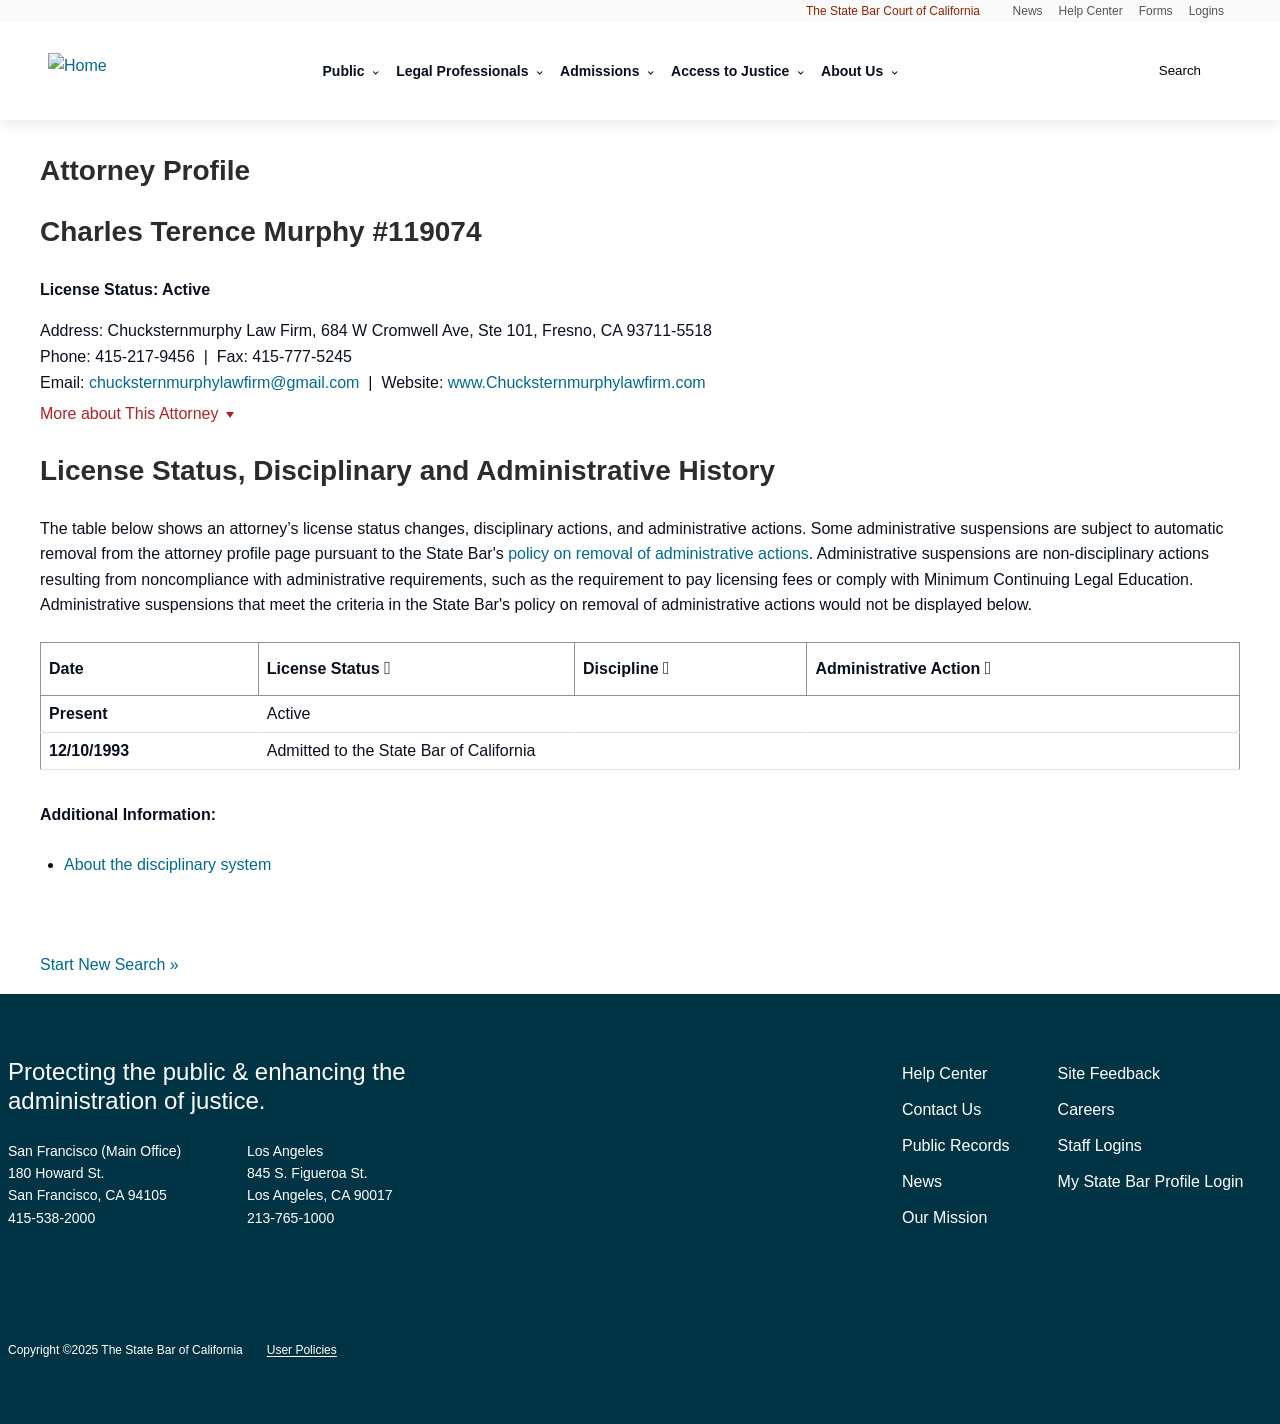
==== commit 6fdb5795: "3rd edit" ====
--- a/apps.calbar.ca.gov/attorney/Licensee/Detail/119074.html
+++ b/apps.calbar.ca.gov/attorney/Licensee/Detail/119074.html
@@ -47,7 +47,7 @@
 
 
     <title>
-        Chuck Terence Murphy # 119074 - Attorney Licensee Search
+        Charles Terence Murphy # 119074 - Attorney Licensee Search
     </title>
 
     <meta name="description" content="Attorney Licensee Search of the State Bar of California" />
@@ -9075,7 +9075,7 @@
                 <div style="margin-top:1em;">
                     <h3>
                         <b>
-                            Chuck Terence Murphy
+                            Charles Terence Murphy
 
                             #119074
                         </b>
@@ -9102,7 +9102,7 @@
                 <div style="margin-top:1em;">
 
                     <p class="nostyle" style="padding:0;margin:0">
-                        Address: Murphy Law Firm, 684 W Cromwell Ave, Ste 101, Fresno, CA 93711-5518
+                        Address: Chucksternmurphy Law Firm, 684 W Cromwell Ave, Ste 101, Fresno, CA 93711-5518
                     </p>
                     <p style="padding:0;margin:0">
                         Phone: 415-217-9456
@@ -9338,7 +9338,10 @@
                                     </span>
                                 </div>
                                 <ul>
+                                    <li>Civil Rights</li>
                                     <li>Family Law</li>
+                                    <li>Labor & Employment</li>
+                                    <li>Personal Injury</li>
                                 </ul>
                             </div>
                             <hr />
@@ -9364,7 +9367,7 @@
 
                             <p style="padding: 0; margin: 0">
 
-                                <strong>Law School:</strong> Southwestern Law Univ; Los Angeles CA
+                                <strong>Law School:</strong> Southwestern Law Univ SOL; Los Angeles CA
                             </p>
                             <hr />
                             <br />
